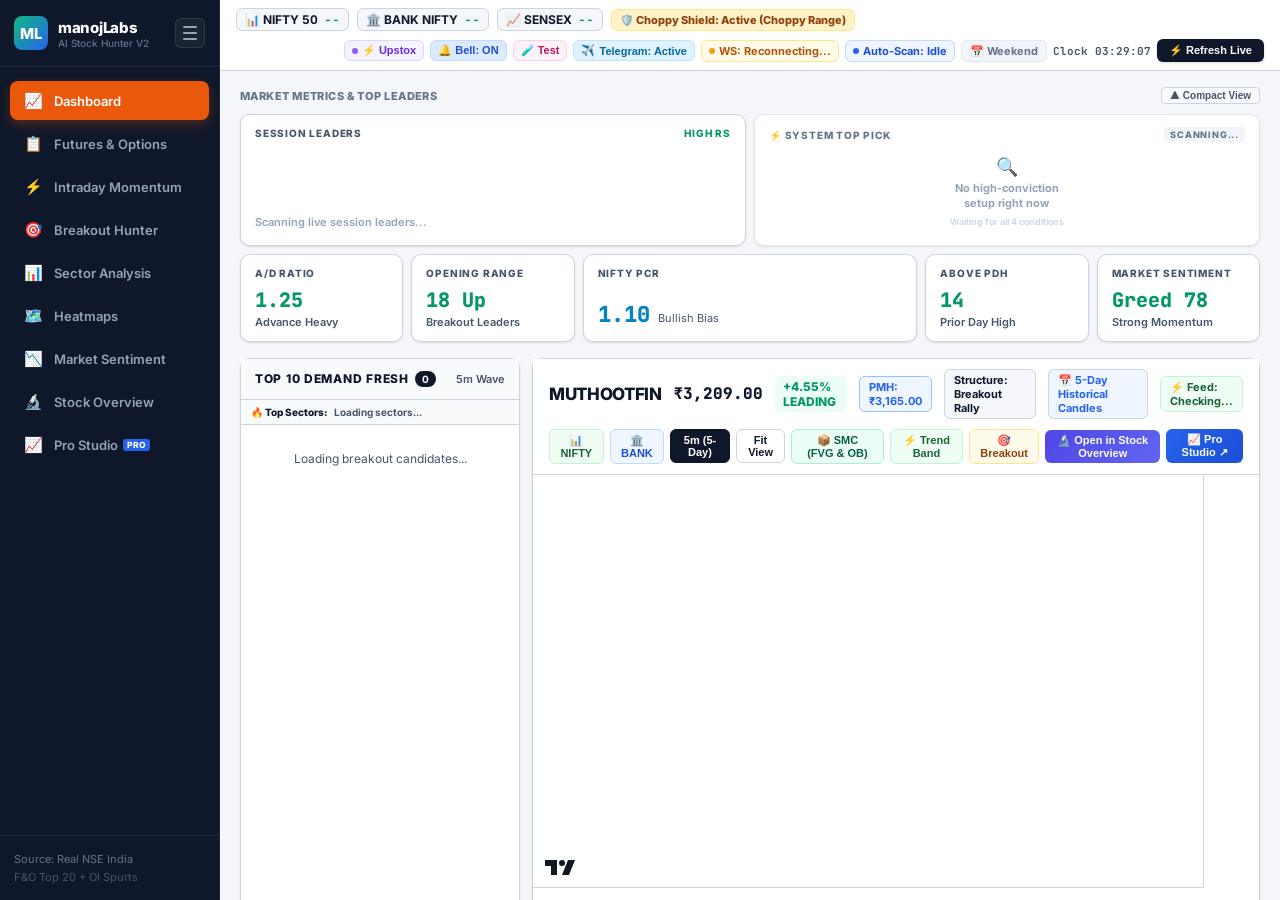
==== MLAIStockV2.html @ 353a0aa0 "feat: render ORB 5H/5L, Daily Pivots and Resistance (R1-R3, S1-S3) on chart UI" ====
<!doctype html>
<html lang="en">
<head>
  <meta charset="utf-8">
  <meta name="viewport" content="width=device-width, initial-scale=1">
  <meta http-equiv="Cache-Control" content="no-cache, no-store, must-revalidate">
  <meta http-equiv="Pragma" content="no-cache">
  <meta http-equiv="Expires" content="0">
  <title>manojLabs | AI Stock Hunter V2 Breakout Tracker</title>
  <script src="lightweight-charts.standalone.js"></script>
  <script>
    if (typeof LightweightCharts === "undefined") {
      document.write('<script src="https://unpkg.com/lightweight-charts@4.2.1/dist/lightweight-charts.standalone.production.js"><\/script>');
    }
  </script>
  <style>
    @import url('https://fonts.googleapis.com/css2?family=Inter:wght@400;500;600;700;800&family=JetBrains+Mono:wght@400;500;600;700&display=swap');

    :root {
      --bg-main: #f4f6fa;
      --bg-card: #ffffff;
      --border: #cbd5e1;
      --border-subtle: #e2e8f0;
      --text-dark: #0f172a;
      --text-muted: #475569;
      --text-subtle: #64748b;
      --sidebar-bg: #0f172a;
      --sidebar-active: #2563eb;
      --sidebar-text: #94a3b8;
      --sidebar-hover: #1e293b;
      --green: #059669;
      --green-bg: #ecfdf5;
      --green-border: #86efac;
      --red: #dc2626;
      --red-bg: #fef2f2;
      --red-border: #fca5a5;
      --blue: #2563eb;
      --blue-bg: #eff6ff;
      --blue-border: #93c5fd;
      --amber: #d97706;
      --amber-bg: #fffbeb;
      --amber-border: #fde68a;
      --font-main: 'Inter', -apple-system, BlinkMacSystemFont, "Segoe UI", Roboto, Helvetica, Arial, sans-serif;
      --font-mono: 'JetBrains Mono', ui-monospace, SFMono-Regular, Menlo, Monaco, Consolas, monospace;
      --shadow-sm: 0 1px 3px 0 rgba(0, 0, 0, 0.07), 0 1px 2px 0 rgba(0, 0, 0, 0.04);
      --shadow: 0 4px 6px -1px rgba(0, 0, 0, 0.08), 0 2px 4px -1px rgba(0, 0, 0, 0.04);
      --shadow-md: 0 10px 15px -3px rgba(0, 0, 0, 0.08), 0 4px 6px -2px rgba(0, 0, 0, 0.04);
    }

    * {
      box-sizing: border-box;
      margin: 0;
      padding: 0;
      -webkit-font-smoothing: antialiased;
      -moz-osx-font-smoothing: grayscale;
    }

    /* Fast, zero-lag touch manipulation on all interactive elements across mobile & tablets */
    button, a, input, select, tr, .tab-pill, .ticker-chip, .quick-filter-btn,
    .overview-pill, .tf-btn, .ov-vol-pill, .sidebar-toggle-btn, .mobile-nav-toggle {
      touch-action: manipulation;
      -webkit-tap-highlight-color: transparent;
    }

    button, .tab-pill, .ticker-chip, .quick-filter-btn, .overview-pill, .tf-btn, .ov-vol-pill {
      user-select: none;
      -webkit-user-select: none;
    }

    html, body {
      max-width: 100%;
      overflow-x: hidden;
      text-rendering: optimizeLegibility;
      overscroll-behavior-y: contain;
    }

    body {
      background-color: var(--bg-main);
      color: var(--text-dark);
      font-family: var(--font-main);
      min-height: 100vh;
      display: flex;
    }

    /* ── App Shell ── */
    .app-shell {
      display: flex;
      width: 100%;
      min-height: 100vh;
    }

    /* Prevent grid/flex children (chart, table) from forcing the page wider
       than the viewport on small screens. */
    .split-layout > *,
    .chart-panel,
    .list-panel { min-width: 0; }

    /* ── Left Sidebar (Vardhaan Capital Style) ── */
    .sidebar {
      width: 220px;
      background: var(--sidebar-bg);
      color: var(--sidebar-text);
      display: flex;
      flex-direction: column;
      flex-shrink: 0;
      border-right: 1px solid rgba(255, 255, 255, 0.08);
      position: sticky;
      top: 0;
      height: 100vh;
      z-index: 50;
      transition: width 0.25s cubic-bezier(0.4, 0, 0.2, 1);
      overflow-x: hidden;
    }

    .sidebar.collapsed {
      width: 68px;
    }

    .sidebar-brand {
      padding: 16px 14px;
      display: flex;
      align-items: center;
      justify-content: space-between;
      border-bottom: 1px solid rgba(255, 255, 255, 0.08);
      white-space: nowrap;
    }

    .brand-left-group {
      display: flex;
      align-items: center;
      gap: 10px;
      overflow: hidden;
    }

    .sidebar-toggle-btn {
      background: rgba(255, 255, 255, 0.05);
      border: 1px solid rgba(255, 255, 255, 0.1);
      color: #94a3b8;
      width: 30px;
      height: 30px;
      border-radius: 6px;
      display: flex;
      flex-direction: column;
      align-items: center;
      justify-content: center;
      gap: 4px;
      cursor: pointer;
      padding: 0;
      flex-shrink: 0;
      transition: all 0.2s ease;
    }

    .sidebar-toggle-btn:hover {
      background: rgba(255, 255, 255, 0.15);
      color: #ffffff;
    }

    .sidebar-toggle-btn .bar {
      width: 14px;
      height: 2px;
      background-color: currentColor;
      border-radius: 2px;
      transition: all 0.2s ease;
    }

    .brand-logo-badge {
      width: 34px;
      height: 34px;
      background: linear-gradient(135deg, #10b981, #2563eb);
      border-radius: 8px;
      display: grid;
      place-items: center;
      color: white;
      font-weight: 800;
      font-size: 15px;
      flex-shrink: 0;
    }

    .brand-names {
      display: flex;
      flex-direction: column;
      transition: opacity 0.2s ease, transform 0.2s ease;
    }

    .brand-names .name-main {
      font-size: 15px;
      font-weight: 800;
      color: #ffffff;
      letter-spacing: -0.02em;
    }

    .brand-names .name-sub {
      font-size: 10px;
      color: #64748b;
      font-weight: 500;
    }

    .sidebar.collapsed .brand-names,
    .sidebar.collapsed .menu-label,
    .sidebar.collapsed .sidebar-footer {
      display: none;
    }

    .sidebar.collapsed .sidebar-brand {
      padding: 16px 14px;
      justify-content: center;
      flex-direction: column;
      gap: 12px;
    }

    .sidebar.collapsed .menu-item {
      justify-content: center;
      padding: 10px 0;
    }

    .sidebar-menu {
      padding: 14px 10px;
      display: flex;
      flex-direction: column;
      gap: 4px;
      flex: 1;
      white-space: nowrap;
    }

    .menu-item {
      display: flex;
      align-items: center;
      gap: 12px;
      padding: 10px 14px;
      border-radius: 8px;
      color: #94a3b8;
      text-decoration: none;
      font-size: 13px;
      font-weight: 600;
      cursor: pointer;
      transition: all 0.15s ease;
    }

    .menu-item:hover {
      background: var(--sidebar-hover);
      color: #f8fafc;
    }

    .menu-item.active {
      background: #ea580c;
      color: #ffffff;
      box-shadow: 0 4px 12px rgba(234, 88, 12, 0.3);
    }

    .menu-item .icon {
      font-size: 15px;
      width: 18px;
      text-align: center;
    }

    .sidebar-footer {
      padding: 16px 14px;
      border-top: 1px solid rgba(255, 255, 255, 0.08);
      font-size: 11px;
      color: #64748b;
    }

    /* ── Main Content Canvas ── */
    .main-canvas {
      flex: 1;
      min-width: 0;
      max-width: 100%;
      display: flex;
      flex-direction: column;
      height: 100vh;
      height: 100dvh;
      overflow-y: auto;
      overflow-x: hidden;
      -webkit-overflow-scrolling: touch;
    }

    /* ── Top Header Bar ── */
    .top-navbar {
      background: var(--bg-card);
      background-color: #ffffff;
      border-bottom: 1px solid var(--border);
      padding: 8px 16px;
      display: flex;
      align-items: center;
      justify-content: space-between;
      position: sticky;
      top: 0;
      z-index: 50;
      gap: 8px 12px;
      flex-wrap: wrap;
      min-height: 48px;
      flex-shrink: 0;
      -webkit-transform: translateZ(0);
      transform: translateZ(0);
    }

    .navbar-ticker {
      display: flex;
      align-items: center;
      gap: 8px;
      flex-wrap: wrap;
      flex-shrink: 0;
    }

    .ticker-chip {
      display: flex;
      align-items: center;
      gap: 6px;
      font-size: 12px;
      font-weight: 700;
      padding: 3px 8px;
      border-radius: 6px;
      background: var(--bg-main);
      border: 1px solid var(--border);
      font-variant-numeric: tabular-nums;
      white-space: nowrap;
    }

    .clickable-index-chip {
      position: relative;
      cursor: pointer;
      transition: all 0.15s ease-in-out;
      user-select: none;
    }
    .clickable-index-chip:hover {
      transform: translateY(-1px);
      box-shadow: 0 4px 10px rgba(0, 0, 0, 0.08);
      border-color: #3b82f6 !important;
      background: #f8fafc;
    }
    .clickable-index-chip:active {
      transform: translateY(0);
    }

    .ticker-chip.up .val { color: var(--green); }
    .ticker-chip.down .val { color: var(--red); }

    .navbar-status {
      display: flex;
      align-items: center;
      gap: 6px;
      flex-wrap: wrap;
      justify-content: flex-end;
      flex: 1 1 auto;
      max-width: 100%;
    }

    .status-badge {
      display: inline-flex;
      align-items: center;
      gap: 5px;
      font-size: 11px;
      font-weight: 700;
      padding: 3px 8px;
      border-radius: 6px;
      white-space: nowrap;
      flex-shrink: 0;
    }

    .status-badge.live {
      background: var(--green-bg);
      color: var(--green);
      border: 1px solid var(--green-border);
    }

    .status-badge.closed {
      background: #f1f5f9;
      color: var(--text-muted);
      border: 1px solid var(--border);
    }

    .refresh-pill-btn {
      display: inline-flex;
      align-items: center;
      gap: 5px;
      background: #0f172a;
      color: #ffffff;
      border: 0;
      border-radius: 6px;
      padding: 5px 12px;
      font-size: 11px;
      font-weight: 800;
      cursor: pointer;
      transition: background 0.15s ease;
      flex-shrink: 0;
      white-space: nowrap;
      box-shadow: 0 1px 3px rgba(0,0,0,0.15);
    }

    .refresh-pill-btn:hover {
      background: #1e293b;
    }

    .refresh-pill-btn:disabled {
      opacity: 0.6;
      cursor: not-allowed;
    }

    /* ── Content Area ── */
    .content-container {
      padding: 16px 20px;
      display: flex;
      flex-direction: column;
      gap: 16px;
    }

    /* ── Row 1: Vardhaan Metrics Summary Bar ── */
    .metrics-row {
      display: grid;
      grid-template-columns: 1.8fr 1.6fr 0.9fr 0.9fr 1.1fr 0.9fr 1.1fr;
      gap: 10px;
    }

    .summary-card {
      background: var(--bg-card);
      border: 1px solid var(--border);
      border-radius: 10px;
      padding: 12px 14px;
      display: flex;
      flex-direction: column;
      justify-content: space-between;
      box-shadow: var(--shadow-sm);
    }

    .summary-card-title {
      font-size: 10px;
      font-weight: 800;
      text-transform: uppercase;
      letter-spacing: 0.08em;
      color: var(--text-muted);
      margin-bottom: 8px;
      display: flex;
      align-items: center;
      justify-content: space-between;
    }

    .leaders-strip {
      display: flex;
      gap: 8px;
    }

    .leader-tag {
      flex: 1;
      padding: 6px 8px;
      border-radius: 6px;
      background: var(--green-bg);
      border: 1px solid var(--green-border);
      display: flex;
      flex-direction: column;
    }

    .leader-tag .sym { font-size: 11px; font-weight: 800; color: var(--text-dark); }
    .leader-tag .chg { font-size: 11px; font-weight: 700; color: var(--green); }

    .ratio-val {
      font-size: 20px;
      font-weight: 800;
      font-family: var(--font-mono);
    }
    .ratio-val.green { color: var(--green); }
    .ratio-val.red { color: var(--red); }

    .ratio-sub {
      font-size: 11px;
      color: var(--text-muted);
      font-weight: 600;
      margin-top: 2px;
    }

    .pcr-box {
      display: flex;
      align-items: baseline;
      gap: 8px;
    }

    .pcr-num {
      font-size: 22px;
      font-weight: 800;
      font-family: var(--font-mono);
      color: #0284c7;
    }

    /* ── Tracked Breakouts (pinned once alerted; tracked until a real outcome) ── */
    .tracked-panel {
      background: var(--bg-card);
      border: 1px solid var(--border);
      border-radius: 10px;
      box-shadow: var(--shadow-sm);
      overflow: hidden;
    }

    .tracked-panel-header {
      display: flex;
      align-items: baseline;
      justify-content: space-between;
      padding: 12px 14px;
      border-bottom: 1px solid var(--border);
    }

    .tracked-panel-title {
      font-size: 13px;
      font-weight: 800;
      color: var(--text-dark);
    }

    .tracked-panel-sub {
      font-size: 11px;
      color: var(--text-muted);
      font-weight: 600;
    }

    .tracked-row {
      display: flex;
      align-items: center;
      gap: 12px;
      padding: 10px 14px;
      border-bottom: 1px solid var(--border-subtle);
    }

    .tracked-row:last-child { border-bottom: none; }

    .tracked-dot {
      width: 8px;
      height: 8px;
      border-radius: 50%;
      flex-shrink: 0;
    }

    .tracked-sym {
      font-size: 13px;
      font-weight: 800;
      color: var(--text-dark);
    }

    .tracked-sub {
      font-size: 11px;
      color: var(--text-muted);
      font-weight: 600;
      margin-top: 1px;
    }

    .tracked-price {
      font-size: 13px;
      font-weight: 800;
      color: var(--text-dark);
      font-family: var(--font-mono);
      text-align: right;
    }


    /* ── Row 2: Split Layout (Left Candidate List + Right TradingView Chart) ── */
    .split-layout {
      display: grid;
      grid-template-columns: 310px minmax(0, 1fr);
      gap: 14px;
      min-height: 480px;
    }

    /* ── High RS Breakout Candidate List (Left Panel) ── */
    .list-panel {
      background: var(--bg-card);
      border: 1px solid var(--border);
      border-radius: 10px;
      display: flex;
      flex-direction: column;
      box-shadow: var(--shadow-sm);
      min-height: 580px;
      max-height: 640px;
    }

    .list-panel-header {
      padding: 12px 14px;
      background: #f8fafc;
      border-bottom: 1px solid var(--border);
      display: flex;
      align-items: center;
      justify-content: space-between;
    }

    .list-panel-title {
      font-size: 12px;
      font-weight: 800;
      text-transform: uppercase;
      letter-spacing: 0.06em;
      color: var(--text-dark);
      display: flex;
      align-items: center;
      gap: 6px;
    }

    .count-badge {
      background: #0f172a;
      color: white;
      font-size: 10px;
      font-weight: 700;
      padding: 2px 7px;
      border-radius: 20px;
    }

    .stock-scroll-list {
      overflow-y: auto;
      flex: 1;
      padding: 6px;
      display: flex;
      flex-direction: column;
      gap: 4px;
    }

    .stock-card-item {
      display: flex;
      align-items: center;
      justify-content: space-between;
      padding: 9px 12px;
      border-radius: 8px;
      border: 1px solid transparent;
      background: #ffffff;
      cursor: pointer;
      transition: all 0.15s ease;
    }

    .stock-card-item:hover {
      background: #f8fafc;
      border-color: var(--border);
    }

    .stock-card-item.active {
      background: #f0fdf4;
      border: 1.5px solid var(--green);
      box-shadow: var(--shadow-sm);
    }

    .stock-card-item.early-ignition-card {
      border: 1.5px solid #10b981 !important;
      background: linear-gradient(135deg, #f0fdf4 0%, #ffffff 100%) !important;
      box-shadow: 0 1px 4px rgba(16, 185, 129, 0.18) !important;
    }

    .stock-card-item.early-ignition-card:hover {
      background: #ecfdf5 !important;
      box-shadow: 0 2px 8px rgba(16, 185, 129, 0.28) !important;
    }

    .stock-card-item.early-ignition-card.active {
      background: #dcfce7 !important;
      border: 2px solid #059669 !important;
      box-shadow: 0 0 10px rgba(16, 185, 129, 0.35) !important;
    }

    .quick-filter-btn {
      padding: 3px 8px;
      border-radius: 4px;
      border: 1px solid #cbd5e1;
      background: #ffffff;
      color: #475569;
      font-size: 10px;
      font-weight: 700;
      cursor: pointer;
      transition: all 0.15s ease;
    }

    .quick-filter-btn:hover {
      background: #f1f5f9;
    }

    .quick-filter-btn.active {
      background: #0f172a !important;
      color: #ffffff !important;
      border-color: #0f172a !important;
    }

    .quick-filter-btn.demand-fresh.active {
      background: #059669 !important;
      color: #ffffff !important;
      border-color: #047857 !important;
      box-shadow: 0 0 6px rgba(16,185,129,0.4);
    }


    .quick-filter-btn.early.active {
      background: #059669 !important;
      color: #ffffff !important;
      border-color: #059669 !important;
    }

    .quick-filter-btn.ext.active {
      background: #d97706 !important;
      color: #ffffff !important;
      border-color: #d97706 !important;
    }

    .item-left {
      display: flex;
      align-items: center;
      gap: 10px;
    }

    .item-rank {
      width: 20px;
      font-size: 11px;
      font-weight: 800;
      color: var(--text-muted);
      font-family: var(--font-mono);
    }

    .item-names {
      display: flex;
      flex-direction: column;
    }

    .item-symbol {
      font-size: 13px;
      font-weight: 800;
      color: var(--text-dark);
      letter-spacing: -0.01em;
    }

    .item-setup-tag {
      font-size: 10px;
      font-weight: 600;
      color: var(--text-muted);
    }

    .item-right {
      display: flex;
      flex-direction: column;
      align-items: flex-end;
    }

    .item-chg {
      font-size: 12px;
      font-weight: 800;
      font-family: var(--font-mono);
    }
    .item-chg.up { color: var(--green); }
    .item-chg.down { color: var(--red); }

    .item-status-pill {
      font-size: 9px;
      font-weight: 700;
      text-transform: uppercase;
      padding: 1px 6px;
      border-radius: 4px;
      margin-top: 2px;
    }
    .item-status-pill.leading { background: var(--green-bg); color: var(--green); }
    .item-status-pill.lagging { background: var(--red-bg); color: var(--red); }

    /* ── Interactive TradingView 5-Min Chart Panel (Right Panel) ── */
    .chart-panel {
      background: var(--bg-card);
      border: 1px solid var(--border);
      border-radius: 10px;
      display: flex;
      flex-direction: column;
      box-shadow: var(--shadow-sm);
      min-height: 580px;
    }

    .chart-panel-header {
      padding: 10px 16px;
      border-bottom: 1px solid var(--border);
      display: flex;
      align-items: center;
      justify-content: space-between;
      background: #ffffff;
      flex-wrap: wrap;
      gap: 10px;
    }

    .chart-title-area {
      display: flex;
      align-items: center;
      gap: 12px;
    }

    .chart-active-symbol {
      font-size: 17px;
      font-weight: 800;
      color: var(--text-dark);
      letter-spacing: -0.02em;
    }

    .chart-active-ltp {
      font-size: 16px;
      font-weight: 800;
      font-family: var(--font-mono);
    }

    .chart-active-chg {
      font-size: 12px;
      font-weight: 800;
      padding: 3px 8px;
      border-radius: 6px;
    }
    .chart-active-chg.up { background: var(--green-bg); color: var(--green); }
    .chart-active-chg.down { background: var(--red-bg); color: var(--red); }

    .chart-stat-chip {
      font-size: 11px;
      font-weight: 700;
      padding: 3px 9px;
      border-radius: 6px;
      background: var(--bg-main);
      border: 1px solid var(--border);
      color: var(--text-dark);
    }

    .chart-stat-chip.orb {
      background: var(--blue-bg);
      color: var(--blue);
      border-color: var(--blue-border);
    }

    .chart-stat-chip.vol {
      background: var(--green-bg);
      color: var(--green);
      border-color: var(--green-border);
    }

    .chart-toolbar {
      display: flex;
      align-items: center;
      gap: 6px;
    }

    .tf-btn {
      padding: 4px 10px;
      font-size: 11px;
      font-weight: 700;
      border: 1px solid var(--border);
      border-radius: 6px;
      background: #ffffff;
      color: var(--text-dark);
      cursor: pointer;
    }

    .tf-btn.active, .tf-btn:hover {
      background: #0f172a;
      color: #ffffff;
      border-color: #0f172a;
    }

    .ov-vol-pill {
      padding: 3px 8px;
      font-size: 10px;
      font-weight: 700;
      border: none;
      border-radius: 4px;
      background: transparent;
      color: #64748b;
      cursor: pointer;
      transition: all 0.15s ease;
    }
    .ov-vol-pill:hover {
      background: #e2e8f0;
      color: #0f172a;
    }
    .ov-vol-pill.active {
      background: #2563eb !important;
      color: #ffffff !important;
      font-weight: 800;
    }

    .dashboard-chart-wrapper {
      position: relative;
      width: 100%;
      height: 440px;
      min-height: 440px;
      background: #ffffff;
      border-radius: 8px;
    }

    .ov-chart-wrapper {
      position: relative;
      width: 100%;
      height: 520px;
      min-height: 520px;
      background: #ffffff;
      border-radius: 8px;
      overflow: hidden;
      border: 1px solid #f1f5f9;
    }

    #tvCandleContainer,
    #ovTvChartContainer {
      width: 100%;
      height: 100%;
      min-height: 100%;
      position: relative;
    }

    .ov-search-bar {
      display: flex;
      flex-wrap: wrap;
      align-items: center;
      justify-content: space-between;
      gap: 12px;
      background: #ffffff;
      border: 1px solid #e2e8f0;
      border-radius: 12px;
      padding: 12px 16px;
      box-shadow: 0 1px 3px rgba(0,0,0,0.04);
    }

    .ov-cards-grid {
      display: grid;
      grid-template-columns: repeat(auto-fit, minmax(300px, 1fr));
      gap: 16px;
      margin-top: 8px;
    }

    /* 5-Row Institutional Order Flow Footprint Summary Bar */
    .fp-summary-col {
      cursor: pointer;
      user-select: none;
      -webkit-user-select: none;
      transition: transform 0.1s ease, filter 0.15s ease;
    }
    .fp-summary-col:hover {
      filter: brightness(1.22);
    }
    .fp-summary-col.fp-col-selected {
      outline: 2px solid #a855f7 !important;
      outline-offset: -1px;
      z-index: 15;
      box-shadow: 0 0 12px rgba(168, 85, 247, 0.75) !important;
    }

    .ov-pills-scroll {
      display: flex;
      align-items: center;
      gap: 6px;
      overflow-x: auto;
      -webkit-overflow-scrolling: touch;
      scrollbar-width: none;
      max-width: 100%;
      padding: 2px 0;
    }
    .ov-pills-scroll::-webkit-scrollbar { display: none; }

    .ov-toolbar-scroll {
      display: flex;
      align-items: center;
      gap: 6px;
      overflow-x: auto;
      -webkit-overflow-scrolling: touch;
      scrollbar-width: none;
      max-width: 100%;
      padding: 2px 0;
    }
    .ov-toolbar-scroll::-webkit-scrollbar { display: none; }

    .chart-legend-bar {
      padding: 8px 14px;
      background: #f8fafc;
      border-top: 1px solid var(--border);
      display: flex;
      align-items: center;
      gap: 14px;
      font-size: 11px;
      font-weight: 600;
      color: var(--text-muted);
      flex-wrap: wrap;
    }

    .legend-item {
      display: flex;
      align-items: center;
      gap: 5px;
    }

    .dot {
      width: 8px;
      height: 8px;
      border-radius: 50%;
    }

    /* ── Row 3: Full Futures & Options Detail Table (Vardhaan Style) ── */
    .table-section {
      background: var(--bg-card);
      border: 1px solid var(--border);
      border-radius: 10px;
      box-shadow: var(--shadow-sm);
      overflow: hidden;
    }

    .table-section-head {
      padding: 12px 18px;
      background: #ffffff;
      border-bottom: 1px solid var(--border);
      display: flex;
      align-items: center;
      justify-content: space-between;
    }

    .table-section-head h2 {
      font-size: 13px;
      font-weight: 800;
      text-transform: uppercase;
      letter-spacing: 0.05em;
      color: var(--text-dark);
    }

    .tab-pills {
      display: flex;
      gap: 6px;
    }

    .tab-pill {
      padding: 5px 12px;
      font-size: 11px;
      font-weight: 700;
      border-radius: 6px;
      border: 1px solid var(--border);
      background: #ffffff;
      color: var(--text-muted);
      cursor: pointer;
    }

    .tab-pill.active {
      background: var(--blue-bg);
      color: var(--blue);
      border-color: var(--blue-border);
    }

    .table-wrapper {
      overflow-x: auto;
    }

    table.vc-table {
      width: 100%;
      border-collapse: collapse;
      text-align: left;
      font-size: 12px;
    }

    table.vc-table th {
      background: #f8fafc;
      color: #64748b;
      font-size: 10px;
      font-weight: 800;
      text-transform: uppercase;
      letter-spacing: 0.06em;
      padding: 10px 14px;
      border-bottom: 1px solid var(--border);
    }

    table.vc-table td {
      padding: 11px 14px;
      border-bottom: 1px solid var(--border-subtle);
      vertical-align: middle;
      font-family: var(--font-main);
    }

    table.vc-table tbody tr {
      cursor: pointer;
      transition: background 0.12s ease;
    }

    table.vc-table tbody tr:hover {
      background: #f8fafc;
    }

    table.vc-table tbody tr.selected {
      background: #f0fdf4;
      border-left: 3px solid var(--green);
    }

    .stock-col {
      display: flex;
      flex-direction: column;
    }

    .stock-col .sym {
      font-weight: 800;
      font-size: 13px;
      color: var(--text-dark);
    }

    .stock-col .sub {
      font-size: 10px;
      color: var(--text-muted);
      display: inline-flex;
      align-items: center;
      flex-wrap: wrap;
      gap: 5px;
    }

    .top5-streak-pill {
      display: inline-flex;
      align-items: center;
      gap: 2px;
      font-size: 10px;
      font-weight: 800;
      font-family: var(--font-mono);
      padding: 1px 5px;
      border-radius: 4px;
      line-height: 1.2;
      letter-spacing: -0.01em;
      vertical-align: middle;
    }
    .top5-streak-pill.green {
      background: #ecfdf5;
      color: #059669;
      border: 1px solid #a7f3d0;
    }
    .top5-streak-pill.red {
      background: #fef2f2;
      color: #dc2626;
      border: 1px solid #fecaca;
    }

    .vc-pill {
      display: inline-flex;
      align-items: center;
      justify-content: center;
      padding: 3px 8px;
      border-radius: 20px;
      font-weight: 700;
      font-size: 11px;
      font-family: var(--font-mono);
    }
    .vc-pill.high { background: var(--green-bg); color: var(--green); }
    .vc-pill.mid { background: var(--blue-bg); color: var(--blue); }
    .vc-pill.low { background: #f1f5f9; color: var(--text-muted); }

    .mp-badge {
      display: inline-flex;
      align-items: center;
      gap: 4px;
      font-weight: 800;
      font-size: 12px;
      font-family: var(--font-mono);
    }
    .mp-badge.up { color: var(--green); }
    .mp-badge.down { color: var(--red); }

    .bo-status-pill {
      display: inline-flex;
      align-items: center;
      gap: 5px;
      padding: 3px 8px;
      border-radius: 20px;
      font-size: 10px;
      font-weight: 800;
      text-transform: uppercase;
      letter-spacing: 0.04em;
      white-space: nowrap;
    }
    .bo-status-pill.bo { background: var(--green-bg); color: var(--green); border: 1px solid var(--green-border); }
    .bo-status-pill.bd { background: var(--red-bg); color: var(--red); border: 1px solid var(--red-border); }
    .bo-status-pill.waterfall {
      background: #fee2e2;
      color: #b91c1c;
      border: 1px solid #fca5a5;
      font-weight: 800;
    }
    .bo-status-pill.impulse {
      background: #dcfce7;
      color: #15803d;
      border: 1px solid #86efac;
      font-weight: 800;
    }
    .bo-status-pill.near { background: var(--amber-bg); color: var(--amber); border: 1px solid var(--amber-border); }
    .bo-status-pill.wait { background: #f1f5f9; color: var(--text-muted); }

    /* ── Toast Notifications for Bell Alerts ── */
    .toast {
      background: #ffffff;
      border-left: 5px solid #3b82f6;
      border-radius: 8px;
      padding: 12px 16px;
      box-shadow: 0 10px 15px -3px rgba(0,0,0,0.1), 0 4px 6px -2px rgba(0,0,0,0.05);
      width: 100%;
      max-width: 330px;
      box-sizing: border-box;
      display: flex;
      justify-content: space-between;
      align-items: flex-start;
      animation: slideInRight 0.3s cubic-bezier(0.4, 0, 0.2, 1);
      font-family: var(--font-sans);
      pointer-events: auto;
    }
    .toast.bullish { border-left-color: #16a34a; }
    .toast.bearish { border-left-color: #dc2626; }
    .toast-title { font-weight: 800; font-size: 13px; margin-bottom: 2px; }
    .toast-title.bullish { color: #166534; }
    .toast-title.bearish { color: #991b1b; }
    .toast-desc { font-size: 11px; color: #475569; font-weight: 500; line-height: 1.4; }
    .toast-close { background: none; border: none; color: #94a3b8; cursor: pointer; font-size: 14px; margin-left: 10px; font-weight: bold; }
    .toast-close:hover { color: #0f172a; }
    @keyframes slideInRight {
      from { transform: translateX(100%); opacity: 0; }
      to { transform: translateX(0); opacity: 1; }
    }

    /* ── Distinctive Sticky Note Popup for Major Index Alerts (NIFTY 50 & SENSEX) ── */
    .toast.index-toast {
      max-width: 360px;
      border-radius: 10px;
      padding: 13px 16px;
      box-shadow: 0 12px 24px -4px rgba(30, 58, 138, 0.16), 0 4px 8px -2px rgba(30, 58, 138, 0.08);
      position: relative;
    }
    .toast.index-toast.bullish {
      background: linear-gradient(135deg, #ecfdf5 0%, #e0e7ff 100%);
      border: 1.5px solid #3b82f6;
      border-left: 6px solid #059669;
    }
    .toast.index-toast.bearish {
      background: linear-gradient(135deg, #fef2f2 0%, #fae8ff 100%);
      border: 1.5px solid #8b5cf6;
      border-left: 6px solid #dc2626;
    }
    .toast-index-badge {
      display: inline-flex;
      align-items: center;
      gap: 5px;
      font-size: 10px;
      font-weight: 800;
      letter-spacing: 0.5px;
      text-transform: uppercase;
      padding: 2px 7px;
      border-radius: 4px;
      margin-bottom: 5px;
    }
    .toast.index-toast.bullish .toast-index-badge {
      background: #1e3a8a;
      color: #ffffff;
    }
    .toast.index-toast.bearish .toast-index-badge {
      background: #581c87;
      color: #ffffff;
    }

    /* Pulsing red dot for NIFTY / SENSEX unread setup alerts */
    .index-alert-dot {
      position: absolute;
      top: -4px;
      right: -4px;
      width: 10px;
      height: 10px;
      border-radius: 50%;
      background: #ef4444;
      border: 2px solid #ffffff;
      box-shadow: 0 0 0 1px #dc2626, 0 0 8px rgba(239, 68, 68, 0.9);
      animation: indexDotPulse 1.1s cubic-bezier(0.4, 0, 0.6, 1) infinite;
      pointer-events: none;
      z-index: 10;
    }
    @keyframes indexDotPulse {
      0%, 100% {
        transform: scale(1);
        opacity: 1;
        box-shadow: 0 0 0 1px #dc2626, 0 0 8px rgba(239, 68, 68, 0.9);
      }
      50% {
        transform: scale(1.35);
        opacity: 0.75;
        box-shadow: 0 0 0 3px rgba(239, 68, 68, 0.4), 0 0 12px rgba(239, 68, 68, 1);
      }
    }

    /* Nav-item unread dot for Top 5 Eligible - stays lit (and pulsing) from
       any tab until the user actually opens that view, so a new addition
       isn't missed just because you're looking at the Dashboard instead. */
    @keyframes navDotPulse {
      0%, 100% { transform: scale(1); opacity: 1; }
      50% { transform: scale(1.4); opacity: 0.6; }
    }
    .nav-blink-dot {
      width: 9px;
      height: 9px;
      border-radius: 50%;
      background: #ef4444;
      margin-left: auto;
      flex-shrink: 0;
      animation: navDotPulse 1s ease-in-out infinite;
    }

    .score-meter {
      display: flex;
      align-items: center;
      gap: 6px;
    }

    .score-meter .val {
      font-weight: 800;
      font-family: var(--font-mono);
      font-size: 13px;
    }

    .score-bar-bg {
      width: 45px;
      height: 5px;
      background: #e2e8f0;
      border-radius: 99px;
      overflow: hidden;
    }

    .score-bar-fill {
      height: 100%;
      background: linear-gradient(90deg, #2563eb, #10b981);
    }

    /* ── Stock Overview Styles ── */
    .overview-pill {
      padding: 4px 10px;
      background: #f1f5f9;
      color: #334155;
      border: 1px solid #cbd5e1;
      border-radius: 6px;
      font-size: 11px;
      font-weight: 700;
      cursor: pointer;
      transition: all 0.15s ease;
    }
    .overview-pill:hover, .overview-pill.active {
      background: #4f46e5;
      color: #ffffff;
      border-color: #4338ca;
    }

    /* ── Mobile Sidebar Drawer & Backdrop ── */
    .mobile-nav-toggle {
      display: none;
      background: #0f172a;
      border: 1px solid var(--border);
      color: #ffffff;
      width: 34px;
      height: 34px;
      border-radius: 8px;
      flex-direction: column;
      align-items: center;
      justify-content: center;
      gap: 4px;
      cursor: pointer;
      padding: 0;
      flex-shrink: 0;
    }

    .mobile-nav-toggle .bar {
      width: 16px;
      height: 2px;
      background: #ffffff;
      border-radius: 2px;
    }

    .sidebar-backdrop {
      display: none;
      position: fixed;
      inset: 0;
      background: rgba(15, 23, 42, 0.6);
      backdrop-filter: blur(4px);
      z-index: 99;
      opacity: 0;
      transition: opacity 0.25s ease;
    }

    .sidebar-backdrop.active {
      display: block;
      opacity: 1;
    }

    /* ── High-Conviction Demand Fresh Trade Playbook Bar (Ultra-Visible & Zero-Lag) ── */
    .chart-playbook-banner {
      margin: 4px 14px 8px;
      padding: 8px 14px;
      background: linear-gradient(90deg, #f0fdf4 0%, #ecfdf5 100%);
      border: 1.5px solid #10b981;
      border-radius: 8px;
      font-size: 11px;
      color: #065f46;
      display: flex;
      align-items: center;
      justify-content: space-between;
      flex-wrap: wrap;
      gap: 8px;
      box-shadow: 0 1px 3px rgba(16, 185, 129, 0.12);
      transition: all 0.15s ease;
      contain: layout style;
    }

    .playbook-title-box {
      display: flex;
      align-items: center;
      gap: 8px;
      font-size: 11px;
      color: #065f46;
    }

    .playbook-badge-grid {
      display: flex;
      align-items: center;
      gap: 6px;
      font-weight: 700;
      font-family: var(--font-mono);
      font-size: 11px;
      flex-wrap: wrap;
    }

    .playbook-pill {
      display: inline-flex;
      align-items: center;
      padding: 3px 8px;
      border-radius: 5px;
      white-space: nowrap;
      letter-spacing: -0.01em;
      box-shadow: 0 1px 2px rgba(0,0,0,0.04);
      user-select: none;
    }
    .playbook-pill.entry { background: #dcfce7; color: #14532d; border: 1.5px solid #86efac; font-weight: 800; }
    .playbook-pill.sl { background: #fee2e2; color: #991b1b; border: 1.5px solid #fca5a5; font-weight: 800; }
    .playbook-pill.be { background: #eff6ff; color: #1e40af; border: 1.5px solid #93c5fd; font-weight: 800; }
    .playbook-pill.t1 { background: #ecfdf5; color: #065f46; border: 1.5px solid #6ee7b7; font-weight: 800; }
    .playbook-pill.t2 { background: #d1fae5; color: #064e3b; border: 1.5px solid #34d399; font-weight: 800; }

    /* ── Trade Levels Strip in Table Rows ── */
    .trade-levels-strip {
      display: flex;
      flex-wrap: wrap;
      gap: 4px;
      margin-top: 5px;
      font-size: 10px;
      font-family: var(--font-mono);
    }

    .trade-badge {
      display: inline-flex;
      align-items: center;
      gap: 2px;
      padding: 2px 6px;
      border-radius: 4px;
      font-weight: 700;
      white-space: nowrap;
      letter-spacing: -0.01em;
    }
    .trade-badge.entry { background: #f0fdf4; color: #14532d; border: 1px solid #86efac; }
    .trade-badge.sl { background: #fef2f2; color: #991b1b; border: 1px solid #fca5a5; }
    .trade-badge.be { background: #eff6ff; color: #1e40af; border: 1px solid #93c5fd; font-weight: 800; }
    .trade-badge.t1 { background: #ecfdf5; color: #065f46; border: 1px solid #6ee7b7; font-weight: 800; }

    /* Hardware acceleration & zero-lag performance */
    .dashboard-chart-wrapper, .ov-chart-wrapper {
      will-change: transform;
      transform: translateZ(0);
    }

    .stock-card-item, table.vc-table tbody tr {
      contain: content;
    }

    .table-section {
      background: var(--bg-card);
      border: 1px solid var(--border);
      border-radius: 10px;
      box-shadow: var(--shadow-sm);
      overflow: hidden;
      contain: layout paint;
    }

    table.vc-table thead th {
      position: sticky;
      top: 0;
      z-index: 5;
      background: #f8fafc;
      color: #1e293b;
      border-bottom: 2px solid #cbd5e1;
      white-space: nowrap;
    }

    /* ── Universal Responsive Breakpoints (Web, Tablet, iPad, Mobile) ── */

    .table-wrapper {
      overflow-x: auto;
      -webkit-overflow-scrolling: touch;
      scrollbar-width: thin;
      max-height: 540px;
      overflow-y: auto;
    }

    /* Laptops & Standard Desktops (1100px - 1380px) */
    @media (max-width: 1380px) {
      .metrics-row {
        grid-template-columns: repeat(6, 1fr);
        gap: 8px;
      }
      .metrics-row > .summary-card:nth-child(1) { grid-column: span 3; }
      .metrics-row > .summary-card:nth-child(2) { grid-column: span 3; }
      .metrics-row > .summary-card:nth-child(3) { grid-column: span 1; }
      .metrics-row > .summary-card:nth-child(4) { grid-column: span 1; }
      .metrics-row > .summary-card:nth-child(5) { grid-column: span 2; }
      .metrics-row > .summary-card:nth-child(6) { grid-column: span 1; }
      .metrics-row > .summary-card:nth-child(7) { grid-column: span 1; }

      .split-layout {
        grid-template-columns: 280px minmax(0, 1fr);
        gap: 12px;
      }
      .list-panel {
        max-height: 600px;
      }
    }

    /* Tablet Landscape & Compact Laptops (881px - 1099px, iPad 10.2" landscape, Galaxy Tab) */
    @media (max-width: 1099px) {
      .sidebar {
        width: 200px;
      }
      .metrics-row {
        grid-template-columns: repeat(4, 1fr);
        gap: 8px;
      }
      .metrics-row > .summary-card:nth-child(1) { grid-column: span 2; }
      .metrics-row > .summary-card:nth-child(2) { grid-column: span 2; }
      .metrics-row > .summary-card:nth-child(3) { grid-column: span 1; }
      .metrics-row > .summary-card:nth-child(4) { grid-column: span 1; }
      .metrics-row > .summary-card:nth-child(5) { grid-column: span 1; }
      .metrics-row > .summary-card:nth-child(6) { grid-column: span 1; }
      .metrics-row > .summary-card:nth-child(7) { grid-column: span 4; }

      /* Keep side-by-side split layout on tablet landscape! */
      .split-layout {
        grid-template-columns: 260px minmax(0, 1fr);
        gap: 10px;
      }
      .list-panel {
        min-height: 480px;
        max-height: 520px;
      }
      .dashboard-chart-wrapper {
        height: 440px !important;
        min-height: 440px !important;
      }
      .ov-chart-wrapper {
        height: 460px !important;
        min-height: 460px !important;
      }
    }

    /* Tablet Portrait & Mobile Webviews (<= 880px, iPad portrait, iPad Mini) */
    @media (max-width: 880px) {
      .mobile-nav-toggle { display: flex; }

      .sidebar {
        position: fixed;
        left: -260px;
        top: 0;
        bottom: 0;
        width: 250px;
        z-index: 100;
        box-shadow: 10px 0 30px rgba(0, 0, 0, 0.4);
        transition: transform 0.28s cubic-bezier(0.4, 0, 0.2, 1);
      }
      .sidebar.mobile-open { transform: translateX(260px); }
      .sidebar.collapsed { width: 250px; }
      .sidebar.collapsed .brand-names,
      .sidebar.collapsed .menu-label,
      .sidebar.collapsed .sidebar-footer { display: flex; }

      /* Top Navbar: Clean Non-Collapsing 2-Row Layout with Horizontal Scrolling */
      .top-navbar {
        display: flex;
        flex-direction: column;
        align-items: stretch;
        padding: 6px 12px;
        gap: 5px;
        background: #ffffff !important;
        background-color: #ffffff !important;
        position: sticky;
        top: 0;
        z-index: 50;
        box-shadow: 0 1px 4px rgba(15, 23, 42, 0.08);
        border-bottom: 1px solid #e2e8f0;
        flex-shrink: 0;
        min-height: auto;
      }

      .navbar-brand-group {
        display: flex;
        align-items: center;
        justify-content: space-between;
        width: 100%;
        gap: 8px;
        min-width: 0;
      }

      .navbar-ticker {
        display: flex;
        align-items: center;
        gap: 6px;
        flex-wrap: nowrap;
        overflow-x: auto;
        -webkit-overflow-scrolling: touch;
        scrollbar-width: none;
        flex: 1 1 auto;
        min-width: 0;
      }
      .navbar-ticker::-webkit-scrollbar { display: none; }

      .ticker-chip {
        font-size: 11px;
        padding: 3px 6px;
        flex-shrink: 0;
        white-space: nowrap;
      }

      /* Secondary Status Strip: Sleek single-line horizontal swipe (NEVER WRAPS!) */
      .navbar-status {
        width: 100%;
        display: flex;
        align-items: center;
        gap: 5px;
        flex-wrap: nowrap;
        overflow-x: auto;
        -webkit-overflow-scrolling: touch;
        scrollbar-width: none;
        justify-content: flex-start;
        padding: 1px 0 2px;
      }
      .navbar-status::-webkit-scrollbar { display: none; }

      .navbar-status > * {
        font-size: 10px;
        padding: 3px 6px;
        flex-shrink: 0;
        white-space: nowrap;
      }

      .refresh-pill-btn {
        font-size: 10.5px;
        padding: 3px 8px;
        flex-shrink: 0;
        white-space: nowrap;
      }

      .content-container { padding: 8px 10px; gap: 10px; }

      .metrics-row {
        grid-template-columns: repeat(2, minmax(0, 1fr));
        gap: 6px;
      }
      .metrics-row > .summary-card:nth-child(1),
      .metrics-row > .summary-card:nth-child(2) { grid-column: 1 / -1; }
      .metrics-row > .summary-card:nth-child(7) { grid-column: 1 / -1; }

      .summary-card { padding: 8px 10px; }

      #topPickCard { padding: 8px 10px; }
      #topPickCriteria { display: flex; flex-wrap: wrap; gap: 3px; margin-top: 4px; }
      #topPickCriteria > span { font-size: 8.5px !important; padding: 2px 4px !important; }

      /* Split layout stacks in portrait */
      .split-layout {
        grid-template-columns: 1fr;
        gap: 10px;
      }
      /* Compact candidate list on portrait so chart is easily accessible without giant scrolling */
      .list-panel {
        min-height: auto;
        max-height: 280px;
      }
      .dashboard-chart-wrapper {
        height: 380px !important;
        min-height: 380px !important;
      }
      .ov-chart-wrapper {
        height: 400px !important;
        min-height: 400px !important;
      }

      /* Playbook bar: Compact responsive 3-col grid */
      .chart-playbook-banner {
        margin: 4px 8px 6px;
        padding: 6px 10px;
        border-radius: 6px;
        display: flex;
        flex-direction: column;
        gap: 4px;
      }
      .playbook-title-box {
        font-size: 11px;
        gap: 6px;
      }
      .playbook-badge-grid {
        display: grid;
        grid-template-columns: repeat(3, minmax(0, 1fr));
        gap: 4px;
        width: 100%;
      }
      .playbook-pill {
        font-size: 10px;
        padding: 3px 5px;
        justify-content: center;
        text-align: center;
        white-space: nowrap;
      }

      /* Table section head wrap */
      .table-section-head {
        flex-wrap: wrap;
        gap: 8px;
      }
      .tab-pills {
        flex-wrap: nowrap;
        overflow-x: auto;
        -webkit-overflow-scrolling: touch;
        padding-bottom: 4px;
        max-width: 100%;
      }

      table.vc-table {
        min-width: 720px;
      }
      #toastContainer { left: 8px; right: 8px; max-width: none; }
    }

    /* Mobile Phones (<= 640px) */
    @media (max-width: 640px) {
      .ticker-chip { font-size: 10.5px; padding: 2.5px 5px; gap: 4px; }
      .navbar-status > * { font-size: 9.5px !important; padding: 2.5px 5px !important; }
      .refresh-pill-btn { padding: 3px 7px; font-size: 10px; }
      .summary-card { padding: 8px 9px; }

      /* Chart Header & Controls: Single-Line Horizontal Strips */
      .chart-panel-header {
        display: flex;
        flex-direction: column;
        align-items: stretch;
        gap: 6px;
        padding: 8px 10px;
      }
      .chart-title-area {
        display: flex;
        align-items: center;
        gap: 6px;
        flex-wrap: nowrap;
        overflow-x: auto;
        -webkit-overflow-scrolling: touch;
        scrollbar-width: none;
        width: 100%;
      }
      .chart-title-area::-webkit-scrollbar { display: none; }

      .chart-active-symbol { font-size: 15px !important; flex-shrink: 0; }
      .chart-active-ltp { font-size: 14px !important; flex-shrink: 0; }
      .chart-active-chg { font-size: 10.5px !important; padding: 2px 5px !important; flex-shrink: 0; }
      .chart-stat-chip { font-size: 10px !important; padding: 2px 6px !important; flex-shrink: 0; white-space: nowrap; }

      .chart-toolbar {
        width: 100%;
        display: flex;
        align-items: center;
        gap: 5px;
        flex-wrap: nowrap;
        overflow-x: auto;
        -webkit-overflow-scrolling: touch;
        scrollbar-width: none;
        justify-content: flex-start;
        padding-bottom: 2px;
      }
      .chart-toolbar::-webkit-scrollbar { display: none; }

      .chart-toolbar .tf-btn {
        flex-shrink: 0;
        white-space: nowrap;
        font-size: 10.5px;
        padding: 3px 7px;
      }

      /* Playbook bar: 2-3 col grid on small screens */
      .playbook-badge-grid {
        grid-template-columns: repeat(3, minmax(0, 1fr));
        gap: 4px;
      }
      .playbook-pill {
        font-size: 9.5px;
        padding: 2.5px 4px;
      }

      .list-panel { max-height: 240px; }
      .dashboard-chart-wrapper { height: 340px !important; min-height: 340px !important; }
      .ov-chart-wrapper { height: 350px !important; min-height: 350px !important; }

      #ovSymbol { font-size: 18px !important; }
      #ovLtp { font-size: 17px !important; }
      #ovTradePlanBox { padding: 10px !important; gap: 8px !important; }
      .ov-plan-metrics-grid { grid-template-columns: repeat(2, minmax(0, 1fr)) !important; }
      .ov-cards-grid { grid-template-columns: 1fr !important; gap: 10px !important; }

      #viewSectorAnalysis { padding: 10px !important; }
      #sectorTilesGrid { grid-template-columns: repeat(2, minmax(0, 1fr)) !important; }

      /* Pin Stock column on mobile horizontal scroll */
      table.vc-table th:nth-child(2),
      table.vc-table td:nth-child(2) {
        position: sticky;
        left: 0;
        z-index: 2;
        background: #ffffff;
        box-shadow: 2px 0 4px rgba(0, 0, 0, 0.05);
      }
      table.vc-table thead th:nth-child(2) {
        z-index: 6;
        background: #f8fafc;
      }
      table.vc-table tr.selected td:nth-child(2) {
        background: #f0fdf4;
      }
    }

    /* Ultra-Small Phones (<= 380px) */
    @media (max-width: 380px) {
      .metrics-row { grid-template-columns: 1fr; }
      .metrics-row > .summary-card { grid-column: 1 / -1 !important; }
      .tab-pill { padding: 4px 8px; font-size: 10px; }
      .navbar-ticker .ticker-chip { flex: 1; }
      .playbook-badge-grid { grid-template-columns: repeat(2, minmax(0, 1fr)); }
    }
  </style>
</head>
<body>

<div class="app-shell">
  <!-- Left Sidebar (manojLabs AI Station) -->
  <aside class="sidebar" id="appSidebar">
    <div class="sidebar-brand">
      <div class="brand-left-group">
        <div class="brand-logo-badge">ML</div>
        <div class="brand-names">
          <span class="name-main">manojLabs</span>
          <span class="name-sub">AI Stock Hunter V2</span>
        </div>
      </div>
      <button class="sidebar-toggle-btn" id="sidebarToggleBtn" title="Toggle Sidebar (Open / Close)">
        <span class="bar"></span>
        <span class="bar"></span>
        <span class="bar"></span>
      </button>
    </div>

    <nav class="sidebar-menu">
      <div class="menu-item active" id="navDashboard" data-view="dashboard">
        <span class="icon">📈</span>
        <span class="menu-label">Dashboard</span>
      </div>
      <div class="menu-item" id="navFO" data-view="dashboard">
        <span class="icon">📋</span>
        <span class="menu-label">Futures &amp; Options</span>
      </div>
      <div class="menu-item" id="navIntraday" data-view="dashboard">
        <span class="icon">⚡</span>
        <span class="menu-label">Intraday Momentum</span>
      </div>
      <div class="menu-item" id="navBreakout" data-view="dashboard">
        <span class="icon">🎯</span>
        <span class="menu-label">Breakout Hunter</span>
      </div>
      <div class="menu-item" id="navSector" data-view="sector">
        <span class="icon">📊</span>
        <span class="menu-label">Sector Analysis</span>
      </div>
      <div class="menu-item" id="navHeatmap" data-view="dashboard">
        <span class="icon">🗺️</span>
        <span class="menu-label">Heatmaps</span>
      </div>
      <div class="menu-item" id="navSentiment" data-view="dashboard">
        <span class="icon">📉</span>
        <span class="menu-label">Market Sentiment</span>
      </div>
      <div class="menu-item" id="navOverview" data-view="overview">
        <span class="icon">🔬</span>
        <span class="menu-label">Stock Overview</span>
      </div>
      <a href="/chart_studio.html" target="_blank" class="menu-item" id="navChartStudio" style="text-decoration:none; color:inherit;">
        <span class="icon">📈</span>
        <span class="menu-label" style="display:flex; align-items:center; gap:5px;">Pro Studio <span style="font-size:8.5px; background:#2563eb; color:#fff; padding:1px 4px; border-radius:3px; font-weight:800;">PRO</span></span>
      </a>
    </nav>

    <div class="sidebar-footer">
      <div>Source: Real NSE India</div>
      <div style="margin-top:4px; color:#475569;">F&O Top 20 + OI Spurts</div>
    </div>
  </aside>

  <!-- Mobile Sidebar Backdrop Overlay -->
  <div class="sidebar-backdrop" id="sidebarBackdrop"></div>

  <!-- Main Canvas -->
  <main class="main-canvas">
    <!-- Top Navbar Bar -->
    <header class="top-navbar">
      <div class="navbar-brand-group" style="display:flex; align-items:center; gap:12px;">
        <button class="mobile-nav-toggle" id="mobileNavToggle" title="Open Menu">
          <span class="bar"></span>
          <span class="bar"></span>
          <span class="bar"></span>
        </button>
        <div class="navbar-ticker">
          <div class="ticker-chip up clickable-index-chip" id="niftyTickerChip" onclick="openStockInOverview('NIFTY50')" title="Click to open interactive 5m SMC chart for NIFTY 50 in Stock Overview">
            <span class="index-alert-dot" id="niftyAlertDot" style="display:none;" title="Fresh Institutional Setup! Click to view chart"></span>
            <span style="display:inline-flex; align-items:center; gap:4px;">📊 NIFTY 50</span>
            <span class="val" id="niftyVal">--</span>
            <span id="niftyRegimeBadge" style="display:none; font-size:9px; font-weight:800; padding:1px 5px; border-radius:3px; margin-left:4px;"></span>
          </div>
          <div class="ticker-chip up clickable-index-chip" id="bankTickerChip" onclick="openStockInOverview('BANKNIFTY')" title="Click to open interactive 5m SMC chart for BANK NIFTY in Stock Overview">
            <span style="display:inline-flex; align-items:center; gap:4px;">🏛️ BANK NIFTY</span>
            <span class="val" id="bankVal">--</span>
          </div>
          <div class="ticker-chip up clickable-index-chip" id="sensexTickerChip" onclick="openStockInOverview('SENSEX')" title="Click to open interactive 5m SMC chart for SENSEX in Stock Overview">
            <span class="index-alert-dot" id="sensexAlertDot" style="display:none;" title="Fresh Institutional Setup! Click to view chart"></span>
            <span style="display:inline-flex; align-items:center; gap:4px;">📈 SENSEX</span>
            <span class="val" id="sensexVal">--</span>
            <span id="sensexRegimeBadge" style="display:none; font-size:9px; font-weight:800; padding:1px 5px; border-radius:3px; margin-left:4px;"></span>
          </div>
          <span id="choppyShieldBadge" style="display:none; font-size:11px; font-weight:800; padding:3px 8px; border-radius:6px; background:#fef3c7; color:#92400e; border:1px solid #fde68a; display:inline-flex; align-items:center; gap:4px; flex-shrink:0;" title="Choppy Market Shield is Active: Indices are consolidating within ±0.20%. Breakouts have low follow-through.">🛡️ Choppy Shield: Active (Choppy Range)</span>
        </div>
      </div>

      <div class="navbar-status">
        <button id="upstoxAuthBtn" onclick="handleUpstoxAuthClick()" style="background:#f5f3ff; color:#6d28d9; font-weight:700; font-size:11px; padding:3px 7px; border-radius:6px; border:1px solid #ddd6fe; cursor:pointer; display:inline-flex; align-items:center; gap:4px; flex-shrink:0;" title="Connect Upstox for official high-speed candles and Level-2 depth">
          <span id="upstoxDot" style="display:inline-block; width:6px; height:6px; border-radius:50%; background:#8b5cf6;"></span>
          <span id="upstoxBtnText">⚡ Upstox</span>
        </button>
        <button id="soundToggleBtn" style="background:#dbeafe; color:#1d4ed8; font-weight:700; font-size:11px; padding:3px 7px; border-radius:6px; border:1px solid #bfdbfe; cursor:pointer; display:inline-flex; align-items:center; gap:4px; flex-shrink:0;" title="Toggle breakout & breakdown bell audio chime">🔔 Bell: ON</button>
        <button id="testBellBtn" style="background:#fdf2f8; color:#be185d; font-weight:700; font-size:11px; padding:3px 7px; border-radius:6px; border:1px solid #fbcfe8; cursor:pointer; display:inline-flex; align-items:center; gap:4px; flex-shrink:0;" title="Click to test the bell rang sound and alert">🧪 Test</button>
        <button id="telegramStatusBtn" onclick="testTelegramAlert()" style="background:#e0f2fe; color:#0369a1; font-weight:700; font-size:11px; padding:3px 7px; border-radius:6px; border:1px solid #bae6fd; cursor:pointer; display:inline-flex; align-items:center; gap:4px; flex-shrink:0;" title="Telegram Bot Connected (@ManojLabsBot) - Click to send a test alert to your Telegram">
          <span style="font-size:11px;">✈️</span>
          <span id="telegramStatusText">Telegram: Active</span>
        </button>
        <span id="wsStatusBadge" style="font-size:11px; font-weight:700; padding:3px 7px; border-radius:6px; background:#f0fdf4; color:#166534; border:1px solid #bbf7d0; display:inline-flex; align-items:center; gap:4px; flex-shrink:0;" title="WebSocket connection status only; scanner snapshot status is shown above the table">
          <span id="wsStatusDot" style="display:inline-block; width:6px; height:6px; border-radius:50%; background:#16a34a;"></span>
          <span id="wsStatusText">WS: Connected</span>
        </span>
        <span id="autoScanBadge" style="font-size:11px; font-weight:700; padding:3px 7px; border-radius:6px; background:#eff6ff; color:#1d4ed8; border:1px solid #bfdbfe; display:inline-flex; align-items:center; gap:4px; flex-shrink:0;" title="Background Engine automatically rescans 200+ NSE F&O stocks every 5 minutes during market hours">
          <span id="autoScanDot" style="display:inline-block; width:6px; height:6px; border-radius:50%; background:#2563eb;"></span>
          <span id="autoScanText">Auto-Scan: Idle</span>
        </span>
        <span class="status-badge live" id="liveStatusBadge" style="flex-shrink:0;">● Market Closed</span>
        <span style="font-size:11px; color:var(--text-muted); font-family:var(--font-mono); font-weight:700; flex-shrink:0;" id="marketClock">Clock --</span>
        <button class="refresh-pill-btn" id="refreshBtn" type="button">⚡ Refresh Live</button>
      </div>
    </header>

    <!-- Toast Alert Container -->
    <div id="toastContainer" style="position:fixed; top:20px; right:20px; z-index:9999; display:flex; flex-direction:column; gap:10px; max-width:calc(100vw - 40px); pointer-events:none;"></div>

    <!-- Main Content Container -->
    <div id="viewDashboard" class="content-container">
      <!-- Row 1: Vardhaan Metrics Summary Bar -->
      <div style="display:flex; align-items:center; justify-content:space-between; margin-bottom:-6px;">
        <span style="font-size:11px; font-weight:800; color:#64748b; text-transform:uppercase; letter-spacing:0.04em;">Market Metrics & Top Leaders</span>
        <button id="btnToggleMetrics" onclick="toggleMetricsRow()" style="background:#f8fafc; border:1px solid #cbd5e1; border-radius:4px; font-size:10px; font-weight:700; color:#475569; padding:2px 8px; cursor:pointer;" title="Collapse summary cards to maximize chart visibility">⯅ Compact View</button>
      </div>
      <section class="metrics-row" id="metricsRow">
        <!-- Session Leaders -->
        <div class="summary-card">
          <div class="summary-card-title">
            <span>Session Leaders</span>
            <span style="color:var(--green); font-size:10px;">High RS</span>
          </div>
          <div class="leaders-strip" id="topLeadersStrip">
            <div style="font-size:11px; color:#94a3b8; font-weight:600; padding:4px 0;">Scanning live session leaders...</div>
          </div>
        </div>

        <!-- AI System Top Pick (Disciplined Trader Mode: Blank unless ALL criteria met) -->
        <div class="summary-card" id="topPickCard" style="border-color: #e2e8f0; background: #ffffff;">
          <div class="summary-card-title">
            <span style="color:#64748b; font-weight:800;" id="topPickLabel">⚡ System Top Pick</span>
            <span id="topPickBadge" style="font-size:9px; padding:2px 6px; border-radius:4px; font-weight:800; background:#f1f5f9; color:#64748b;">SCANNING...</span>
          </div>
          <!-- Blank / Waiting state (default) -->
          <div id="topPickBlank" style="display:flex; flex-direction:column; align-items:center; justify-content:center; padding:6px 0; gap:4px;">
            <div style="font-size:18px;">🔍</div>
            <div style="font-size:11px; font-weight:700; color:#94a3b8; text-align:center; line-height:1.4;">No high-conviction<br>setup right now</div>
            <div style="font-size:9px; color:#cbd5e1; font-weight:600; text-align:center;">Waiting for all 4 conditions</div>
          </div>
          <!-- Active Trade Pick (only shown when all strict criteria are met) -->
          <div id="topPickActive" style="display:none;">
            <div style="display:flex; align-items:center; justify-content:space-between; margin-top:2px;">
              <div>
                <div style="font-size:17px; font-weight:900; color:#0f172a; letter-spacing:-0.02em;" id="topPickSym">--</div>
                <div style="font-size:11px; font-weight:700; color:#16a34a;" id="topPickChg">-- Long buildup</div>
                <div style="font-size:10px; font-weight:600; color:#64748b; margin-top:2px;" id="topPickReason">--</div>
              </div>
              <div style="text-align:right;">
                <div style="font-size:13px; font-weight:800; color:#2563eb; font-family:var(--font-mono);" id="topPickTime">--</div>
                <div style="font-size:9px; font-weight:700; color:#64748b; text-transform:uppercase;">Breakout Trigger</div>
              </div>
            </div>
            <div style="display:flex; gap:4px; margin-top:6px; flex-wrap:wrap;" id="topPickCriteria"></div>
          </div>
        </div>

        <!-- A/D Ratio -->
        <div class="summary-card">
          <div class="summary-card-title">A/D Ratio</div>
          <div>
            <div class="ratio-val green" id="adRatio">1.25</div>
            <div class="ratio-sub" id="adSub">Advance Heavy</div>
          </div>
        </div>

        <!-- Opening Range -->
        <div class="summary-card">
          <div class="summary-card-title">Opening Range</div>
          <div>
            <div class="ratio-val green" id="orbCount">18 Up</div>
            <div class="ratio-sub">Breakout Leaders</div>
          </div>
        </div>

        <!-- Nifty PCR -->
        <div class="summary-card">
          <div class="summary-card-title">NIFTY PCR</div>
          <div class="pcr-box">
            <span class="pcr-num" id="niftyPcr">1.10</span>
            <span style="font-size:11px; color:var(--text-muted);">Bullish Bias</span>
          </div>
        </div>

        <!-- Prior Day Levels -->
        <div class="summary-card">
          <div class="summary-card-title">Above PDH</div>
          <div>
            <div class="ratio-val green" id="pdhCount">14</div>
            <div class="ratio-sub">Prior Day High</div>
          </div>
        </div>

        <!-- Fear & Greed -->
        <div class="summary-card">
          <div class="summary-card-title">Market Sentiment</div>
          <div>
            <div class="ratio-val green">Greed 78</div>
            <div class="ratio-sub">Strong Momentum</div>
          </div>
        </div>
      </section>

      <!-- Row 2: Split Layout (Left: Breakout List | Right: Interactive 5m Chart) -->
      <section class="split-layout">
        <!-- Left: High RS Breakout List -->
        <div class="list-panel">
          <div class="list-panel-header">
            <div class="list-panel-title">
              <span id="listPanelTitle">Top 10 Demand Fresh</span>
              <span class="count-badge" id="listBadge">0</span>
            </div>
            <span style="font-size:11px; color:var(--text-muted); font-weight:600;">5m Wave</span>
          </div>

          <div id="topSectorsFlowBar" style="padding:6px 10px; background:#f8fafc; border-bottom:1px solid var(--border); font-size:10px; font-weight:700; color:#475569; display:flex; align-items:center; gap:6px; flex-wrap:wrap; transition:all 0.2s ease;">
            <span style="font-weight:800; color:#0f172a; display:inline-flex; align-items:center; gap:3px;">🔥 Top Sectors:</span>
            <span id="topSectorsFlowPills" style="display:inline-flex; align-items:center; gap:4px; flex-wrap:wrap;">Loading sectors...</span>
          </div>

          <div class="stock-scroll-list" id="stockScrollList">
            <div style="padding:20px; text-align:center; color:var(--text-muted); font-size:12px;">Loading breakout candidates...</div>
          </div>
        </div>

        <!-- Right: Interactive TradingView 5-Min Chart Panel -->
        <div class="chart-panel">
          <div class="chart-panel-header">
            <div class="chart-title-area">
              <span class="chart-active-symbol" id="chartSymbol">MUTHOOTFIN</span>
              <span class="chart-active-ltp" id="chartLtp">₹3,209.00</span>
              <span class="chart-active-chg up" id="chartPct">+4.55% LEADING</span>
              <span class="chart-stat-chip orb" id="chartOrb">PMH: ₹3,165.00</span>
              <span class="chart-stat-chip" id="chartPmhPmlStatus" style="display:none;"></span>
              <span class="chart-stat-chip" id="chartPdh">Structure: Breakout Rally</span>
              <span class="chart-stat-chip" id="chartEarlyIgnitionChip" style="display:none; background:#ecfdf5; color:#065f46; border:1px solid #10b981; font-weight:800;">🎯 SWEET SPOT IGNITION</span>
              <span class="chart-stat-chip" id="chartExtensionChip" style="display:none; background:#fef3c7; color:#b45309; border:1px solid #fde68a; font-weight:800;" title="Price is extended > 1.8 ATR from EMA20. Wait for pullback to Demand Zone!">⚠️ EXTENDED (DO NOT CHASE)</span>
              <span class="chart-stat-chip" style="background:#eff6ff; color:#2563eb; font-weight:700;">📅 5-Day Historical Candles</span>
              <span class="chart-stat-chip" id="chartTelemetryChip" style="font-weight:700; background:#f0fdf4; color:#166534; border:1px solid #bbf7d0;" title="Live candle feed provider, latest completed bar, fetched time, and observed latency">⚡ Feed: Checking...</span>
            </div>
            <div class="chart-toolbar">
              <button class="tf-btn" onclick="selectStock('NIFTY50')" style="background:#f0fdf4; color:#166534; border:1px solid #bbf7d0; font-weight:700;" title="Quick preview NIFTY 50 5m candles">📊 NIFTY</button>
              <button class="tf-btn" onclick="selectStock('BANKNIFTY')" style="background:#eff6ff; color:#1d4ed8; border:1px solid #bfdbfe; font-weight:700;" title="Quick preview BANK NIFTY 5m candles">🏛️ BANK</button>
              <button class="tf-btn active" id="btnTf5m">5m (5-Day)</button>
              <button class="tf-btn" id="btnFitChart">Fit View</button>
              <button class="tf-btn active" id="btnToggleDashboardSmc" style="background:#ecfdf5; color:#065f46; border-color:#a7f3d0; font-weight:700;" title="Toggle Fair Value Gaps and Order Blocks on Dashboard Chart">📦 SMC (FVG & OB)</button>
              <button class="tf-btn active" id="btnToggleTrendBand" onclick="toggleDashboardTrendBand()" style="background:#f0fdf4; color:#166534; border-color:#bbf7d0; font-weight:700;" title="Toggle Monotonic Trailing Trend Band on 5m chart">⚡ Trend Band</button>
              <button class="tf-btn active" id="btnToggleBreakout" onclick="toggleDashboardBreakouts()" style="background:#fffbeb; color:#92400e; border-color:#fde68a; font-weight:700;" title="Toggle Frozen Breakout Line & BR Markers">🎯 Breakout</button>
              <button class="tf-btn" id="btnOpenOverview" onclick="openStockInOverview(_selectedSymbol)" style="background:linear-gradient(135deg, #4f46e5, #6366f1); color:#fff; border:none; font-weight:700; cursor:pointer;" title="Open in dedicated Stock Overview with Volume Profile & Order Blocks">🔬 Open in Stock Overview</button>
              <button class="tf-btn" onclick="window.open('/chart_studio.html?symbol=' + encodeURIComponent(_selectedSymbol), '_blank')" style="background:linear-gradient(135deg, #2563eb, #1d4ed8); color:#fff; border:none; font-weight:700; cursor:pointer;" title="Open in dedicated full-screen TradingView Studio with Drawing Tools & Upstox Feed">📈 Pro Studio ↗</button>
            </div>
          </div>



          <!-- TradingView Lightweight Chart Container with SMC Canvas Overlay -->
          <div id="tvCandleWrapper" class="dashboard-chart-wrapper">
            <canvas id="tvSmcCanvas" style="position:absolute; top:0; left:0; width:100%; height:100%; pointer-events:none; z-index:10;"></canvas>
            <div id="tvCandleContainer"></div>
          </div>

          <div class="chart-legend-bar">
            <div class="legend-item"><span class="dot" style="background:#089981;"></span> 5m Green</div>
            <div class="legend-item"><span class="dot" style="background:#f23645;"></span> 5m Red</div>
            <div class="legend-item"><span class="dot" style="background:#2563eb;"></span> PMH / PML</div>
            <div class="legend-item"><span class="dot" style="background:#7c3aed;"></span> POC</div>
            <div class="legend-item"><span class="dot" style="background:#d97706;"></span> Day High / Low</div>
            <div class="legend-item"><span style="display:inline-block; width:12px; height:8px; background:rgba(16,185,129,0.25); border:1px solid #10b981; border-radius:2px; vertical-align:middle; margin-right:3px;"></span> DEMAND / FVG+</div>
            <div class="legend-item"><span style="display:inline-block; width:12px; height:8px; background:rgba(245,158,11,0.25); border:1px solid #f59e0b; border-radius:2px; vertical-align:middle; margin-right:3px;"></span> BEAR OB / FVG-</div>
            <div class="legend-item"><span style="display:inline-block; width:12px; height:8px; background:rgba(16,185,129,0.3); border:1px solid #10b981; border-radius:2px; vertical-align:middle; margin-right:3px;"></span> Trend Band</div>
            <div class="legend-item"><span style="display:inline-block; width:12px; height:2px; background:#f59e0b; vertical-align:middle; margin-right:3px; border-top:1px dashed #f59e0b;"></span> Frozen BR</div>
            <div class="legend-item" style="color:#64748b; margin-left:auto;">Scroll / drag left for 5-day history</div>
          </div>
        </div>
      </section>

      <!-- Row 3: Full Futures & Options Detail Table (Vardhaan Style) -->
      <section class="table-section">
        <div class="table-section-head">
          <h2>Futures & Options Scanner | One-Side Rally & Breakout Desk</h2>
          <div class="tab-pills">
            <button class="tab-pill active" id="tabDemandFresh" style="border:1px solid #10b981; color:#059669; font-weight:800; background:rgba(16,185,129,0.08);">🎯 Top 10 Demand Fresh (<span id="demandFreshPillCount">0</span>)</button>
            <button class="tab-pill" id="tabGainers">Top 5 Gainers (Bullish)</button>
            <button class="tab-pill" id="tabLosers">Top 5 Losers (Bearish)</button>
            <button class="tab-pill" id="btnReadOnlyMode" style="border:1.5px solid #6366f1; color:#4338ca; font-weight:800; background:rgba(99,102,241,0.08); display:inline-flex; align-items:center; gap:5px;" title="Session Read-Only Mode: Locks morning leaders so they never disappear or get replaced by late-day noise">🔒 Read-Only Focus: OFF</button>
          </div>
        </div>

        <div id="scannerDataStatus" role="status" aria-live="polite" style="padding:10px 16px; font-size:12px; color:#64748b; overflow-wrap:anywhere;">Scanner data: loading…</div>

        <div class="table-wrapper">
          <table class="vc-table">
            <thead>
              <tr>
                <th style="width:50px; text-align:center;"># Rank</th>
                <th style="min-width:180px; text-align:left;">Stock</th>
                <th style="text-align:right;">Money Flow %</th>
                <th style="text-align:right;">Change %</th>
                <th style="text-align:right;">Volume</th>
                <th style="text-align:right;">VC Ranking (RVOL)</th>
                <th style="text-align:right;">M.P.</th>
                <th style="text-align:center;">5 Min BO/BD</th>
                <th style="text-align:center;">Rally Score</th>
                <th style="text-align:center;">Action Status</th>
              </tr>
            </thead>
            <tbody id="vcTableBody">
              <tr><td colspan="10" style="text-align:center; padding:30px; color:var(--text-muted);">Loading real NSE scanner data...</td></tr>
            </tbody>
          </table>
        </div>
      </section>
    </div>

    <!-- ═══════════════════════════════════════════════════════════
         SECTOR ANALYSIS VIEW (hidden by default, shown on nav click)
         ═══════════════════════════════════════════════════════════ -->
    <div id="viewSectorAnalysis" class="content-container" style="display:none; flex-direction:column; padding:16px 20px; gap:16px;">

      <!-- Header -->
      <div style="display:flex; align-items:center; justify-content:space-between; margin-bottom:2px;">
        <div style="display:flex; align-items:center; gap:10px;">
          <div style="width:36px; height:36px; border-radius:8px; background:#eff6ff; border:1px solid #bfdbfe; display:flex; align-items:center; justify-content:center; font-size:18px;">
            🌊
          </div>
          <div>
            <h2 style="font-size:16px; font-weight:800; color:#0f172a; margin:0; display:flex; align-items:center; gap:8px;">
              Sector Money Flow Radar
              <span style="font-size:10px; font-weight:700; background:#dcfce7; color:#166534; border:1px solid #86efac; padding:2px 8px; border-radius:12px;">REAL-TIME FLOW</span>
            </h2>
            <p style="font-size:11.5px; color:#64748b; margin:2px 0 0;">Click any sector card below to immediately filter its constituent stocks &amp; leaders</p>
          </div>
        </div>
        <div style="display:flex; gap:8px; align-items:center;">
          <span id="sectorLastUpdated" style="font-size:11px; color:#94a3b8; font-family:monospace;">Updated --</span>
          <button onclick="renderSectorView()" style="background:#0f172a; color:#fff; border:none; padding:6px 14px; border-radius:6px; font-size:12px; font-weight:700; cursor:pointer;">⚡ Refresh</button>
        </div>
      </div>

      <!-- ── SECTION 1: Sector Waterfall Bar Chart & Sector Cards ── -->
      <section style="background:#fff; border:1px solid #e2e8f0; border-radius:12px; padding:16px; box-shadow:0 1px 3px rgba(0,0,0,0.04);">
        <div style="display:flex; align-items:center; justify-content:space-between; margin-bottom:12px; flex-wrap:wrap; gap:8px;">
          <div style="display:flex; align-items:center; gap:8px;">
            <span style="font-size:12px; font-weight:800; color:#1e293b; text-transform:uppercase; letter-spacing:.05em;">
              📊 Sector Money Flow Waterfall
            </span>
            <span id="sectorCountBadge" style="font-size:10px; font-weight:700; background:#f1f5f9; color:#475569; padding:2px 8px; border-radius:12px;">-- SECTORS</span>
          </div>
          <!-- Mode Toggle: CHG % vs RVOL STRENGTH -->
          <div style="display:flex; align-items:center; background:#f1f5f9; border-radius:8px; padding:2px; gap:2px;">
            <button id="secChartModePct" onclick="setSectorChartMetric('pct')" style="padding:4px 10px; border-radius:6px; font-size:11px; font-weight:700; border:none; cursor:pointer; background:#2563eb; color:#fff;">CHG %</button>
            <button id="secChartModeRvol" onclick="setSectorChartMetric('rvol')" style="padding:4px 10px; border-radius:6px; font-size:11px; font-weight:700; border:none; cursor:pointer; background:transparent; color:#64748b;">STRENGTH</button>
          </div>
        </div>

        <!-- The Interactive Waterfall Bar Chart Container -->
        <div id="sectorWaterfallChart" style="min-height:165px; margin-bottom:14px; overflow-x:auto; padding-bottom:6px;"></div>

        <!-- Quick Sector Selection Cards Grid -->
        <div style="border-top:1px dashed #e2e8f0; padding-top:12px;">
          <div style="display:flex; justify-content:space-between; align-items:center; margin-bottom:8px;">
            <span style="font-size:11px; font-weight:700; color:#64748b; text-transform:uppercase;">Quick Sector Select</span>
            <span style="font-size:10.5px; color:#94a3b8;">Click any sector to inspect constituents ↓</span>
          </div>
          <div id="sectorTilesGrid" style="display:grid; grid-template-columns:repeat(auto-fill,minmax(125px,1fr)); gap:8px;"></div>
        </div>
      </section>

      <!-- ── SECTION 2: Active Sector Banner & Constituent Stocks Table ── -->
      <section style="background:#fff; border:1px solid #e2e8f0; border-radius:12px; padding:16px; box-shadow:0 1px 3px rgba(0,0,0,0.04);">
        <div style="display:flex; flex-wrap:wrap; align-items:center; justify-content:space-between; gap:10px; margin-bottom:14px; padding-bottom:12px; border-bottom:1px solid #e2e8f0;">
          <div style="display:flex; align-items:center; gap:8px;">
            <span id="activeSectorIcon" style="font-size:24px;">🏛️</span>
            <div>
              <div style="display:flex; align-items:center; gap:8px; flex-wrap:wrap;">
                <h3 id="activeSectorTitle" style="font-size:15px; font-weight:800; color:#0f172a; margin:0;">ALL SECTORS</h3>
                <span id="activeSectorPctBadge" style="font-size:11.5px; font-weight:800; font-family:monospace; padding:2px 8px; border-radius:6px; background:#f1f5f9; color:#475569;">--</span>
                <span id="activeSectorAlphaBadge" style="font-size:11.5px; font-weight:700; font-family:monospace; padding:2px 8px; border-radius:6px; background:#eff6ff; color:#1d4ed8; border:1px solid #bfdbfe;">Vs Nifty Alpha: --</span>
              </div>
              <p id="activeSectorSub" style="font-size:11px; color:#64748b; margin:3px 0 0;">Showing ranked constituent stocks</p>
            </div>
          </div>
          <!-- Sort / Filter Pills -->
          <div style="display:flex; align-items:center; gap:6px;">
            <span style="font-size:11px; font-weight:700; color:#64748b; margin-right:2px;">Sort:</span>
            <button onclick="setSectorStockSort('pct')" id="sortSecPctBtn" style="padding:4px 10px; border-radius:6px; font-size:11px; font-weight:700; cursor:pointer; background:#2563eb; color:#fff; border:none;">Best %</button>
            <button onclick="setSectorStockSort('alpha')" id="sortSecAlphaBtn" style="padding:4px 10px; border-radius:6px; font-size:11px; font-weight:700; cursor:pointer; background:#f1f5f9; color:#475569; border:none;">Vs Nifty</button>
            <button onclick="setSectorStockSort('name')" id="sortSecNameBtn" style="padding:4px 10px; border-radius:6px; font-size:11px; font-weight:700; cursor:pointer; background:#f1f5f9; color:#475569; border:none;">A-Z</button>
          </div>
        </div>

        <!-- Constituent Stocks Table -->
        <div style="overflow-x:auto;">
          <table style="width:100%; border-collapse:collapse; font-size:12px;">
            <thead>
              <tr style="border-bottom:2px solid #e2e8f0; color:#64748b; text-align:left;">
                <th style="padding:8px 10px; font-weight:700; width:35px;">#</th>
                <th style="padding:8px 10px; font-weight:700;">STOCK</th>
                <th style="padding:8px 10px; font-weight:700;">VS SECTOR</th>
                <th style="padding:8px 10px; font-weight:700;">LTP</th>
                <th style="padding:8px 10px; font-weight:700;">DAY %</th>
                <th style="padding:8px 10px; font-weight:700;">ORB / PROFILE</th>
                <th style="padding:8px 10px; font-weight:700;">VS NIFTY (ALPHA)</th>
                <th style="padding:8px 10px; font-weight:700;">SMC ZONE</th>
                <th style="padding:8px 10px; font-weight:700; text-align:center;">CHART</th>
              </tr>
            </thead>
            <tbody id="sectorStocksBody"></tbody>
          </table>
        </div>
      </section>

    </div><!-- /viewSectorAnalysis -->

    <!-- ═══════════════════════════════════════════════════════════
         TRACKED BREAKOUTS VIEW (hidden by default, shown on nav click)
         A frozen snapshot of every row the bell ever rang for, captured at
         that exact moment - never dropped just for falling out of the live
         top-20, and never auto-updated afterward. Check it manually.
         ═══════════════════════════════════════════════════════════ -->
    <div id="viewTrackedBreakouts" class="content-container" style="display:none; flex-direction:column; padding:16px 20px; gap:18px;">
      <div style="display:flex; align-items:center; justify-content:space-between; margin-bottom:4px;">
        <div>
          <h2 style="font-size:18px; font-weight:800; color:#0f172a; margin:0;">📌 Tracked Breakouts</h2>
          <p style="font-size:12px; color:#64748b; margin:4px 0 0;">Frozen snapshot from the moment the bell rang · never dropped for falling out of the live top-20 · check it manually from here</p>
        </div>
      </div>

      <section class="tracked-panel" id="instantTriggersPanel">
        <div class="tracked-panel-header">
          <span class="tracked-panel-title">⚡ Instant Triggers</span>
          <span class="tracked-panel-sub" id="instantTriggersCountLabel">0 fired</span>
        </div>
        <div style="padding:10px 14px 0; font-size:11px; color:var(--text-muted); font-weight:600; line-height:1.5;">
          Fires the moment a breakout is confirmed - not gated by score=100 or Priority Rally like the Bell. Scored on 5 instant-only factors: Price Action, Support &amp; Resistance, OI Setup Quality, Sector/Index Alignment, Volume Surge. Faster than the Bell by design, so expect more noise/fakeouts - the Rally Score keeps running underneath and "Upgraded" shows once it independently confirms.
        </div>
        <div id="instantTriggersBody"></div>
      </section>
      <div id="instantTriggersEmptyState" style="background:#fff; border:1px solid #e2e8f0; border-radius:12px; padding:32px 20px; text-align:center; color:#94a3b8; font-size:13px;">
        Nothing triggered yet today. A stock appears here the instant a breakout is confirmed - before the Bell, before Priority Rally.
      </div>

      <section class="tracked-panel" id="dailyTop5Panel">
        <div class="tracked-panel-header">
          <span class="tracked-panel-title">🏆 Today's Top 5 (12-Factor Score)</span>
          <span class="tracked-panel-sub" id="top5LockLabel">Analyzing until 09:30 AM…</span>
        </div>
        <div style="padding:10px 14px 0; font-size:11px; color:var(--text-muted); font-weight:600; line-height:1.5;">
          Waits till 09:30 AM for the opening range to settle, then re-locks a fresh 5 highest-scoring stocks per side every 15 minutes - stable within each window, rolling across the day. Equal-weighted: Trend, Strength, Momentum, Volume, Velocity, Relative Strength, Sector Alignment, Market Direction, Liquidity, Volatility, Support &amp; Resistance, Price Action.
        </div>
        <div style="display:flex; flex-wrap:wrap; gap:16px; padding:10px 14px 14px;">
          <div style="flex:1 1 320px; min-width:0;">
            <div style="font-size:11px; font-weight:800; color:var(--green); margin-bottom:6px;">🟢 BULLISH</div>
            <div id="top5BullishBody"></div>
          </div>
          <div style="flex:1 1 320px; min-width:0;">
            <div style="font-size:11px; font-weight:800; color:var(--red); margin-bottom:6px;">🔴 BEARISH</div>
            <div id="top5BearishBody"></div>
          </div>
        </div>
      </section>

      <section class="tracked-panel" id="trackedPanel" style="display:none;">
        <div class="tracked-panel-header">
          <span class="tracked-panel-title">At the moment of alert</span>
          <span class="tracked-panel-sub" id="trackedCountLabel">0 pinned</span>
        </div>
        <div id="trackedPanelBody"></div>
      </section>

      <div id="trackedEmptyState" style="background:#fff; border:1px solid #e2e8f0; border-radius:12px; padding:48px 20px; text-align:center; color:#94a3b8; font-size:13px;">
        Nothing pinned yet today. A stock appears here the moment it rings the bell.
      </div>
    </div><!-- /viewTrackedBreakouts -->

    <!-- ═══════════════════════════════════════════════════════════
         TOP 5 ELIGIBLE VIEW (hidden by default, shown on nav click)
         Live, recomputed every scan (no locking) - a short, harder-gated
         list meant to actually be traded, not just observed. A stock only
         qualifies if it is a CONFIRMED breakout, Rally Score >= 80, AND has
         pulled back <=1.5% from its own post-breakout high (the one signal
         that actually separated real runners from stalls in analysis) -
         too soon after breaking out (not enough candles yet to judge the
         pullback) means NOT YET eligible, not automatically excluded.
         ═══════════════════════════════════════════════════════════ -->
    <div id="viewTop5Eligible" class="content-container" style="display:none; flex-direction:column; padding:16px 20px; gap:18px;">
      <div style="display:flex; align-items:center; justify-content:space-between; margin-bottom:4px;">
        <div>
          <h2 style="font-size:18px; font-weight:800; color:#0f172a; margin:0;">🎯 Top 5 Eligible</h2>
          <p style="font-size:12px; color:#64748b; margin:4px 0 0;">Confirmed breakout + Rally Score ≥80 + pullback since breakout >1.0% — the hardest-gated list, meant to trade, not just watch</p>
        </div>
      </div>

      <section class="tracked-panel" id="top5EligiblePanel">
        <div style="padding:10px 14px 0; font-size:11px; color:var(--text-muted); font-weight:600; line-height:1.5;">
          A stock only appears here once it clears all three gates. A fresh breakout that hasn't had enough candles yet to judge its pullback is simply not listed YET (not excluded) - it can appear a few candles later once confirmed, or never if it fades. This list is live and can shrink or change every scan; nothing here is pinned or frozen.
        </div>
        <div style="display:flex; flex-wrap:wrap; gap:16px; padding:10px 14px 14px;">
          <div style="flex:1 1 320px; min-width:0;">
            <div style="font-size:11px; font-weight:800; color:var(--green); margin-bottom:6px;">🟢 BULLISH</div>
            <div id="top5EligibleBullishBody"></div>
          </div>
          <div style="flex:1 1 320px; min-width:0;">
            <div style="font-size:11px; font-weight:800; color:var(--red); margin-bottom:6px;">🔴 BEARISH</div>
            <div id="top5EligibleBearishBody"></div>
          </div>
        </div>
      </section>
    </div><!-- /viewTop5Eligible -->

    <!-- ═══════════════════════════════════════════════════════════════════ -->
    <!-- STOCK OVERVIEW VIEW (Volume Profile, Order Blocks, Footprint Delta) -->
    <!-- ═══════════════════════════════════════════════════════════════════ -->
    <div id="viewOverview" class="content-container" style="display:none; flex-direction:column; padding:16px 20px; gap:18px;">
      
      <!-- Top Search & Quick Selector Bar -->
      <div class="ov-search-bar">
        <div style="display:flex; align-items:center; gap:8px; flex:1 1 300px; min-width:240px;">
          <span style="font-size:16px;">🔍</span>
          <input type="text" id="overviewSearchInput" placeholder="Search any stock (e.g. BRITANNIA, RELIANCE, TCS, INFY)..." 
                 style="width:100%; padding:8px 12px; border:1px solid #cbd5e1; border-radius:8px; font-size:13px; font-weight:600; outline:none;" />
          <button id="overviewSearchBtn" style="padding:8px 14px; background:#4f46e5; color:#fff; border:none; border-radius:8px; font-size:12px; font-weight:700; cursor:pointer; white-space:nowrap;">Search</button>
        </div>

        <!-- Quick Ticker Pills with horizontal scroll on mobile -->
        <div class="ov-pills-scroll">
          <span style="font-size:11px; font-weight:700; color:#64748b; margin-right:4px; white-space:nowrap;">POPULAR:</span>
          <button class="overview-pill" onclick="loadStockOverview('NIFTY50')" style="background:#f0fdf4; color:#166534; border-color:#bbf7d0; font-weight:800;" title="Load NIFTY 50 full 5m chart with SMC & Volume Profile">📊 NIFTY 50</button>
          <button class="overview-pill" onclick="loadStockOverview('BANKNIFTY')" style="background:#eff6ff; color:#1d4ed8; border-color:#bfdbfe; font-weight:800;" title="Load BANK NIFTY full 5m chart with SMC & Volume Profile">🏛️ BANK NIFTY</button>
          <button class="overview-pill" onclick="loadStockOverview('SENSEX')" style="background:#fdf2f8; color:#9d174d; border-color:#fbcfe8; font-weight:800;" title="Load SENSEX full 5m chart with SMC & Volume Profile">📈 SENSEX</button>
          <button class="overview-pill active" onclick="loadStockOverview('BRITANNIA')">BRITANNIA</button>
          <button class="overview-pill" onclick="loadStockOverview('RELIANCE')">RELIANCE</button>
          <button class="overview-pill" onclick="loadStockOverview('TCS')">TCS</button>
          <button class="overview-pill" onclick="loadStockOverview('INFY')">INFY</button>
          <button class="overview-pill" onclick="loadStockOverview('HDFCBANK')">HDFCBANK</button>
          <button class="overview-pill" onclick="loadStockOverview('TVSMOTOR')">TVSMOTOR</button>
          <button class="overview-pill" onclick="loadStockOverview('PHOENIXLTD')">PHOENIXLTD</button>
        </div>

        <button onclick="window.open('/chart_studio.html?symbol=' + encodeURIComponent(_overviewSymbol || 'SENSEX'), '_blank')" style="padding:6px 12px; background:#0f172a; color:#38bdf8; border:1px solid #334155; border-radius:6px; font-size:11px; font-weight:800; cursor:pointer; white-space:nowrap; display:inline-flex; align-items:center; gap:5px;" title="Open in full-screen Pro Chart Studio with Upstox Feed">🚀 Pro Studio ↗</button>
        <button onclick="switchView('dashboard')" style="padding:6px 12px; background:#f1f5f9; color:#475569; border:1px solid #cbd5e1; border-radius:6px; font-size:11px; font-weight:700; cursor:pointer; white-space:nowrap;">← Back to Dashboard</button>
      </div>

      <!-- Main Overview Chart & Order Flow Workspace -->
      <section class="overview-main-panel" style="background:#ffffff; border:1px solid #e2e8f0; border-radius:12px; padding:16px; display:flex; flex-direction:column; gap:16px; box-shadow:0 1px 3px rgba(0,0,0,0.04);">
        
        <!-- Stock Header Bar -->
        <div style="display:flex; flex-wrap:wrap; align-items:center; justify-content:space-between; gap:12px; border-bottom:1px solid #f1f5f9; padding-bottom:12px;">
          <div>
            <div style="display:flex; align-items:center; flex-wrap:wrap; gap:8px 12px;">
              <span id="ovSymbol" style="font-size:22px; font-weight:900; color:#0f172a; font-family:var(--font-mono);">BRITANNIA</span>
              <span id="ovName" style="font-size:13px; color:#64748b; font-weight:600;">BRITANNIA INDUSTRIES LTD</span>
              <span id="ovLtp" style="font-size:20px; font-weight:800; color:#0f172a; font-family:var(--font-mono);">₹4,946.30</span>
              <span id="ovChg" class="chart-active-chg up" style="font-size:13px; font-weight:700;">+8.19%</span>
            </div>
            <div style="display:flex; align-items:center; gap:8px; margin-top:6px; flex-wrap:wrap;">
              <span class="chart-stat-chip" id="ovPocChip" style="background:#f5f3ff; color:#7c3aed; border:1px solid #ddd6fe; font-weight:800;">POC: ₹4,869.89</span>
              <span class="chart-stat-chip" id="ovVahChip" style="background:#eff6ff; color:#1d4ed8; border:1px solid #bfdbfe; font-weight:700;">VAH: ₹4,988.20</span>
              <span class="chart-stat-chip" id="ovValChip" style="background:#eff6ff; color:#1d4ed8; border:1px solid #bfdbfe; font-weight:700;">VAL: ₹4,646.40</span>
              <span class="chart-stat-chip" id="ovOrbChip" style="display:none; background:#fef2f2; color:#991b1b; border:1px solid #fecaca; font-weight:800;">ORB 5: --</span>
              <span class="chart-stat-chip" id="ovPivotChip" style="display:none; background:#f0f9ff; color:#0369a1; border:1px solid #bae6fd; font-weight:700;">Pivot: --</span>
              <span class="chart-stat-chip" id="ovStructureChip" style="background:#ecfdf5; color:#065f46; border:1px solid #a7f3d0; font-weight:700;">⚡ Trend: Bullish</span>
              <span class="chart-stat-chip" id="ovEarlyIgnitionChip" style="display:none; background:#ecfdf5; color:#065f46; border:1px solid #10b981; font-weight:800;">🎯 SWEET SPOT IGNITION (1.8% - 2.5%)</span>
              <span class="chart-stat-chip" id="ovTelemetryChip" style="background:#f8fafc; color:#475569; border:1px solid #e2e8f0; font-weight:600;">⚡ Feed: Upstox 5m</span>
            </div>
          </div>

          <div class="ov-toolbar-scroll">
            <div style="display:flex; align-items:center; background:#f8fafc; border:1px solid #cbd5e1; border-radius:6px; padding:2px; gap:2px; flex-shrink:0;">
              <span style="font-size:10px; font-weight:800; color:#64748b; padding:0 6px;">VOL:</span>
              <button class="ov-vol-pill active" data-vol="compact" title="Compact volume in bottom 14%">Compact</button>
              <button class="ov-vol-pill" data-vol="normal" title="Normal volume in bottom 24%">Medium</button>
              <button class="ov-vol-pill" data-vol="hide" title="Hide vertical volume bars">Hide</button>
            </div>
            <button class="tf-btn active" id="btnOvFitChart">Fit View</button>
            <button class="tf-btn" id="btnOvToggleVp" style="background:#f5f3ff; color:#7c3aed; border-color:#ddd6fe; font-weight:700;">Volume Profile</button>
            <button class="tf-btn active" id="btnOvToggleOrbPivots" style="background:#fef3c7; color:#92400e; border-color:#fde68a; font-weight:700;">🎯 ORB 5 & Pivots</button>
            <button class="tf-btn active" id="btnOvToggleOb" style="background:#ecfdf5; color:#065f46; border-color:#a7f3d0; font-weight:700;">Order Blocks</button>
            <button class="tf-btn active" id="btnOvToggleFvg" style="background:#ecfdf5; color:#047857; border-color:#a7f3d0; font-weight:700;">📦 FVG (50% CE)</button>
            <button class="tf-btn" id="btnOvToggleLiq" style="background:#fef2f2; color:#b91c1c; border-color:#fecaca; font-weight:700; opacity:0.5;">🎯 Liquidity</button>
            <button class="tf-btn" id="btnOvToggleCvd" style="background:#eff6ff; color:#1d4ed8; border-color:#bfdbfe; font-weight:700; opacity:0.5;">📈 CVD</button>
            <button class="tf-btn active" id="btnOvToggleFpSummary" style="background:#f0fdf4; color:#166534; border-color:#86efac; font-weight:700;">📊 Flow Bar (5-Row)</button>
            <button class="tf-btn" id="btnOvToggleFp" style="background:#fdf2f8; color:#be185d; border-color:#fbcfe8; font-weight:700;">👣 Footprint</button>
            <button class="tf-btn" id="btnOvToggleMtf" style="background:#fdf4ff; color:#a21caf; border-color:#f0abfc; font-weight:700; opacity:0.5;">⚡ MTF Matrix</button>
          </div>
        </div>

        <!-- ═══════════════════════════════════════════════════════════════ -->
        <!-- AUTOMATED INSTITUTIONAL TRADE PLAN BOX (SMC + ORDER FLOW) -->
        <!-- ═══════════════════════════════════════════════════════════════ -->
        <div id="ovTradePlanBox" style="background:linear-gradient(135deg, #0f172a 0%, #1e293b 100%); border:1px solid #334155; border-radius:10px; padding:12px 14px; color:#f8fafc; display:flex; flex-direction:column; gap:10px; box-shadow:0 4px 12px rgba(0,0,0,0.06);">
          <div style="display:flex; flex-wrap:wrap; align-items:center; justify-content:space-between; gap:10px;">
            <div style="display:flex; align-items:center; gap:8px; flex-wrap:wrap;">
              <span style="background:#3b82f6; color:#ffffff; font-size:10px; font-weight:800; padding:2px 8px; border-radius:4px; letter-spacing:0.5px;">🏛️ INSTITUTIONAL TRADE PLAN</span>
              <span id="ovPlanAction" style="font-size:14px; font-weight:900; color:#34d399; font-family:var(--font-mono); letter-spacing:0.3px;">BUY ON DEMAND PULLBACK</span>
              <span id="ovPlanSetup" style="font-size:11px; color:#94a3b8; font-weight:600;">+OB Demand Retest & Value Area Expansion</span>
            </div>
            <div style="display:flex; align-items:center; flex-wrap:wrap; gap:8px 12px;">
              <span style="font-size:11px; color:#cbd5e1;">Risk:Reward <strong id="ovPlanRR" style="color:#38bdf8; font-family:var(--font-mono);">1 : 2.8 R</strong></span>
              <span id="ovPlanStatus" style="font-size:10px; font-weight:700; padding:2px 8px; border-radius:12px; background:rgba(16,185,129,0.2); color:#34d399; border:1px solid rgba(16,185,129,0.4);">● Active Setup</span>
              <button id="btnToggleOvPlan" onclick="toggleOvTradePlan()" style="background:rgba(255,255,255,0.1); border:1px solid rgba(255,255,255,0.25); color:#f8fafc; border-radius:6px; padding:3px 8px; font-size:10px; cursor:pointer; font-weight:700;">▲ Collapse</button>
            </div>
          </div>

          <div id="ovTradePlanDetails" style="display:flex; flex-direction:column; gap:10px;">
            <!-- Trade Execution Metrics Grid -->
            <div class="ov-plan-metrics-grid" style="display:grid; grid-template-columns:repeat(auto-fit, minmax(130px, 1fr)); gap:8px;">
              <div style="background:rgba(255,255,255,0.05); border:1px solid rgba(255,255,255,0.08); border-radius:6px; padding:8px 10px;">
                <div style="font-size:10px; color:#94a3b8; font-weight:700; text-transform:uppercase;">Entry Zone</div>
                <div id="ovPlanEntry" style="font-size:13px; font-weight:800; color:#f8fafc; font-family:var(--font-mono); margin-top:2px;">--</div>
              </div>
              <div style="background:rgba(239,68,68,0.08); border:1px solid rgba(239,68,68,0.2); border-radius:6px; padding:8px 10px;">
                <div style="font-size:10px; color:#f87171; font-weight:700; text-transform:uppercase;">Stop Loss (SL)</div>
                <div id="ovPlanSL" style="font-size:13px; font-weight:800; color:#fca5a5; font-family:var(--font-mono); margin-top:2px;">--</div>
              </div>
              <div style="background:rgba(16,185,129,0.08); border:1px solid rgba(16,185,129,0.2); border-radius:6px; padding:8px 10px;">
                <div style="font-size:10px; color:#34d399; font-weight:700; text-transform:uppercase;">Target 1 (VAH)</div>
                <div id="ovPlanT1" style="font-size:13px; font-weight:800; color:#86efac; font-family:var(--font-mono); margin-top:2px;">--</div>
              </div>
              <div style="background:rgba(56,189,248,0.08); border:1px solid rgba(56,189,248,0.2); border-radius:6px; padding:8px 10px;">
                <div style="font-size:10px; color:#38bdf8; font-weight:700; text-transform:uppercase;">Target 2 (Runner)</div>
                <div id="ovPlanT2" style="font-size:13px; font-weight:800; color:#bae6fd; font-family:var(--font-mono); margin-top:2px;">--</div>
              </div>
            </div>

            <!-- Execution Rule & Checklist Strip -->
            <div style="display:flex; flex-wrap:wrap; align-items:center; justify-content:space-between; gap:8px; border-top:1px solid rgba(255,255,255,0.08); padding-top:8px; font-size:11px;">
              <div id="ovPlanRule" style="color:#cbd5e1; flex:1; min-width:260px; line-height:1.4;">
                Scanning market structure...
              </div>
              <div id="ovPlanChecklist" style="display:flex; align-items:center; gap:6px; flex-wrap:wrap;"></div>
            </div>
          </div>
        </div>

        <!-- Live Crosshair HUD (Real-time IST Market Time + Candle OHLC + Volume) -->
        <div id="ovChartHud" style="display:flex; align-items:center; gap:10px; font-size:11px; font-family:var(--font-mono); color:#475569; padding:6px 10px; background:#f8fafc; border:1px solid #e2e8f0; border-radius:6px; flex-wrap:wrap; min-height:28px;">
          <span style="color:#94a3b8;">Hover over candles to view precise Indian Standard Time (IST) & OHLCV values</span>
        </div>

        <!-- TradingView Chart Container with Volume Profile Left Histogram -->
        <div id="ovChartWrapper" class="ov-chart-wrapper">
          <!-- Left Volume Profile Canvas Overlay (Pixel-Perfect Mathematical Alignment) -->
          <canvas id="ovVolumeProfileCanvas" style="position:absolute; top:0; left:0; width:100%; height:100%; pointer-events:none; z-index:10;"></canvas>

          <!-- Chart Container -->
          <div id="ovTvChartContainer"></div>
        </div>

        <!-- ═══════════════════════════════════════════════════════════════ -->
        <!-- 5-ROW INSTITUTIONAL ORDER FLOW FOOTPRINT SUMMARY BAR -->
        <!-- (Volume, Delta, Cum Delta, Open Interest, OI Change) -->
        <!-- ═══════════════════════════════════════════════════════════════ -->
        <div id="ovFootprintSummaryContainer" style="display:block; background:#0b1120; border:1px solid #1e293b; border-radius:10px; padding:10px 12px; margin-top:6px; box-shadow:0 4px 14px rgba(0,0,0,0.25);">
          <!-- Header Bar -->
          <div style="display:flex; align-items:center; justify-content:space-between; flex-wrap:wrap; gap:8px; margin-bottom:8px; padding-bottom:6px; border-bottom:1px solid #1e293b;">
            <div style="display:flex; align-items:center; gap:8px; flex-wrap:wrap;">
              <span style="background:#2563eb; color:#fff; font-size:10px; font-weight:800; padding:2px 8px; border-radius:4px; letter-spacing:0.5px;">📊 ORDER FLOW SUMMARY BAR</span>
              <span style="font-size:11px; color:#94a3b8; font-weight:600;">5-Row Synchronized Flow (Volume · Delta · Cum Delta · OI · OI Change)</span>
            </div>
            <div style="display:flex; align-items:center; gap:8px;">
              <span id="ovFpSummaryInspectedLabel" style="font-size:11px; color:#38bdf8; font-family:var(--font-mono); font-weight:700;">Click any bar to inspect ladder</span>
              <button type="button" onclick="scrollFootprintSummaryToLatest()" style="background:#1e293b; border:1px solid #334155; color:#cbd5e1; border-radius:4px; padding:2px 8px; font-size:11px; cursor:pointer; font-weight:700;">⚡ Latest Candle</button>
              <button type="button" onclick="toggleFootprintSummaryBar()" id="btnToggleFpSummaryBar" style="background:none; border:1px solid #334155; color:#94a3b8; border-radius:4px; padding:2px 8px; cursor:pointer; font-size:11px;">▲ Minimize</button>
            </div>
          </div>

          <!-- Horizontal Scrollable 5-Row Table -->
          <div id="ovFpSummaryScroll" style="overflow-x:auto; overflow-y:hidden; -webkit-overflow-scrolling:touch; border-radius:6px; border:1px solid #1e293b; background:#0f172a;">
            <div id="ovFpSummaryGrid" style="display:inline-block; min-width:100%; font-family:var(--font-mono); font-size:11px;">
              <!-- Populated dynamically via renderFootprintSummaryTable() -->
            </div>
          </div>

          <!-- Legend / Instructions Footer -->
          <div style="display:flex; align-items:center; justify-content:space-between; flex-wrap:wrap; gap:10px; margin-top:6px; font-size:10px; color:#64748b;">
            <div style="display:flex; align-items:center; gap:12px; flex-wrap:wrap;">
              <span><b style="color:#60a5fa;">■ Volume</b>: Traded Contracts/Shares</span>
              <span><b style="color:#34d399;">■ Delta</b>: Net Aggressive Market Buyers vs Sellers</span>
              <span><b style="color:#a78bfa;">■ Cum</b>: Cumulative Session Volume Delta (CVD)</span>
              <span><b style="color:#fbbf24;">■ Open Int</b>: Total Open Interest</span>
              <span><b style="color:#34d399;">■ OI Chng</b>: Fresh Buildup / Unwinding</span>
            </div>
            <span style="color:#a855f7; font-weight:700;">💡 Click any column to open its detailed Bid/Ask Footprint Ladder</span>
          </div>
        </div>

        <!-- CVD (Cumulative Volume Delta) Sub-Chart -->
        <div id="ovCvdContainer" style="display:none; width:100%; height:160px; background:#ffffff; border:1px solid #e2e8f0; border-radius:8px; overflow:hidden; margin-top:4px;">
          <div id="ovCvdChartContainer" style="width:100%; height:100%;"></div>
        </div>

        <!-- Candle Footprint Inspector (Click any candle to inspect bid-ask ladder) -->
        <div id="ovFootprintDrawer" style="display:none; background:#0f172a; border:1px solid #334155; border-radius:10px; padding:14px 16px; color:#f8fafc; margin-top:4px; box-shadow:0 4px 12px rgba(0,0,0,0.1);">
          <div style="display:flex; align-items:center; justify-content:space-between; flex-wrap:wrap; gap:8px; margin-bottom:10px;">
            <div style="display:flex; align-items:center; gap:8px;">
              <span style="background:#be185d; color:#fff; font-size:10px; font-weight:800; padding:2px 8px; border-radius:4px;">👣 FOOTPRINT LADDER</span>
              <span id="fpTime" style="font-size:12px; color:#cbd5e1; font-weight:700; font-family:var(--font-mono);"></span>
              <div style="display:inline-flex; align-items:center; gap:4px; margin-left:8px;">
                <button id="fpBtnPrev" title="Inspect previous candle" style="background:#1e293b; border:1px solid #475569; color:#cbd5e1; border-radius:4px; padding:2px 8px; font-size:11px; cursor:pointer;">◀ Prev</button>
                <span id="fpCandleIdx" style="font-size:11px; color:#94a3b8; font-family:var(--font-mono); padding:0 4px;"></span>
                <button id="fpBtnNext" title="Inspect next candle" style="background:#1e293b; border:1px solid #475569; color:#cbd5e1; border-radius:4px; padding:2px 8px; font-size:11px; cursor:pointer;">Next ▶</button>
                <button id="fpBtnLatest" title="Jump to latest candle" style="background:#7c3aed; border:none; color:#fff; border-radius:4px; padding:2px 8px; font-size:11px; cursor:pointer; font-weight:700;">⚡ Latest</button>
                <span id="fpLiveTrackingBadge" style="font-size:10px; font-weight:800; padding:2px 8px; border-radius:4px; background:#065f46; color:#34d399; font-family:var(--font-mono);">● LIVE TRACKING</span>
              </div>
            </div>
            <div style="display:flex; align-items:center; flex-wrap:wrap; gap:8px 12px;">
              <span id="fpOhlc" style="font-size:11px; color:#94a3b8; font-family:var(--font-mono);"></span>
              <span id="fpNetDelta" style="font-size:13px; font-weight:900; font-family:var(--font-mono); padding:2px 10px; border-radius:6px;"></span>
              <button onclick="document.getElementById('ovFootprintDrawer').style.display='none'; if(typeof _ovShowFootprint!=='undefined') _ovShowFootprint=false; const b=document.getElementById('btnOvToggleFp'); if(b) b.style.opacity='0.5'; requestAnimationFrame(renderVolumeProfileCanvas);" style="background:none; border:1px solid #475569; color:#94a3b8; border-radius:6px; padding:2px 8px; cursor:pointer; font-size:12px;">✕ Close</button>
            </div>
          </div>
          <div id="fpLadder" style="display:grid; grid-template-columns:1fr 90px 1fr; gap:0; font-family:var(--font-mono); font-size:11px; max-height:260px; overflow-y:auto;">
            <!-- Populated dynamically on candle click -->
          </div>
          <div style="display:flex; align-items:center; gap:12px; flex-wrap:wrap; margin-top:8px; font-size:10px; color:#94a3b8; border-top:1px solid #1e293b; padding-top:6px;">
            <span>🔴 <strong>Bid Vol (Sell)</strong>: Market Sellers hitting Bid</span>
            <span>🟢 <strong>Ask Vol (Buy)</strong>: Market Buyers lifting Ask</span>
            <span style="color:#fbbf24;">⚡ <strong>Imbalance (◀ / ▶)</strong>: ≥ 2.5:1 aggressive institutional imbalance</span>
            <span style="margin-left:auto; color:#a855f7; font-weight:700;">💡 Click any candle on the chart to inspect its ladder</span>
          </div>
        </div>

        <!-- Multi-Timeframe Analysis Matrix (Image 1 Style) -->
        <div id="ovMtfCard" style="display:none; background:#0f172a; border:1px solid #334155; border-radius:10px; padding:14px 16px; color:#f8fafc; margin-top:4px; box-shadow:0 4px 12px rgba(0,0,0,0.1);">
          <div style="display:flex; align-items:center; justify-content:space-between; margin-bottom:10px; border-bottom:1px solid #1e293b; padding-bottom:8px;">
            <div style="display:flex; align-items:center; gap:8px;">
              <span style="background:#a21caf; color:#fff; font-size:10px; font-weight:800; padding:2px 8px; border-radius:4px;">⚡ MULTI-TIMEFRAME ANALYSIS</span>
              <span style="font-size:12px; color:#94a3b8; font-weight:600;">Higher timeframe alignment confirmation</span>
            </div>
            <div style="display:flex; align-items:center; flex-wrap:wrap; gap:8px 12px;">
              <span id="ovMtfOverallBadge" style="font-size:12px; font-weight:900; padding:2px 10px; border-radius:6px; background:rgba(16,185,129,0.2); color:#34d399; font-family:var(--font-mono);">OVERALL: BULLISH ▲</span>
              <button onclick="document.getElementById('ovMtfCard').style.display='none';" style="background:none; border:1px solid #475569; color:#94a3b8; border-radius:6px; padding:2px 8px; cursor:pointer; font-size:12px;">✕ Close</button>
            </div>
          </div>
          <table style="width:100%; border-collapse:collapse; font-family:var(--font-mono); font-size:12px;">
            <thead>
              <tr style="color:#64748b; font-size:11px; text-transform:uppercase; border-bottom:1px solid #1e293b;">
                <th style="text-align:left; padding:6px 8px;">Timeframe</th>
                <th style="text-align:center; padding:6px 8px;">EMA (20)</th>
                <th style="text-align:center; padding:6px 8px;">RSI (14)</th>
                <th style="text-align:center; padding:6px 8px;">MACD</th>
                <th style="text-align:right; padding:6px 8px;">Signal</th>
              </tr>
            </thead>
            <tbody id="ovMtfTableBody">
              <!-- Populated dynamically -->
            </tbody>
          </table>
        </div>

        <!-- Legend Bar -->
        <div style="display:flex; align-items:center; gap:16px; flex-wrap:wrap; font-size:11px; color:#64748b; padding-top:4px;">
          <div style="display:flex; align-items:center; gap:6px;"><span style="display:inline-block; width:12px; height:3px; background:#a855f7;"></span> <strong>POC</strong> (Point of Control)</div>
          <div style="display:flex; align-items:center; gap:6px;"><span style="display:inline-block; width:12px; height:3px; background:#2563eb;"></span> <strong>VAH / VAL</strong> (70% Value Area)</div>
          <div style="display:flex; align-items:center; gap:6px;"><span style="display:inline-block; width:12px; height:8px; background:rgba(16,185,129,0.25); border:1px solid #10b981; border-radius:2px;"></span> <strong>DEMAND</strong> (Bullish OB)</div>
          <div style="display:flex; align-items:center; gap:6px;"><span style="display:inline-block; width:12px; height:8px; background:rgba(245,158,11,0.25); border:1px solid #f59e0b; border-radius:2px;"></span> <strong>BEAR OB</strong> (Supply Zone)</div>
          <div style="display:flex; align-items:center; gap:6px;"><span style="display:inline-block; width:12px; height:8px; background:rgba(16,185,129,0.15); border:1px solid #10b981; border-top:1px dashed #10b981; border-radius:2px;"></span> <strong>FVG+</strong> (50% CE)</div>
          <div style="display:flex; align-items:center; gap:6px;"><span style="display:inline-block; width:12px; height:8px; background:rgba(244,63,94,0.15); border:1px solid #f43f5e; border-top:1px dashed #f43f5e; border-radius:2px;"></span> <strong>FVG-</strong> (50% CE)</div>
          <div style="display:flex; align-items:center; gap:6px;"><span style="display:inline-block; width:10px; height:4px; background:#dc2626; border-top:2px dashed #dc2626;"></span> <strong>BSL/SSL</strong> (Liquidity Pool)</div>
          <div style="margin-left:auto; font-size:11px; color:#94a3b8;">TradingView Lightweight Charts + Real Upstox Engine</div>
        </div>

        <!-- ═══════════════════════════════════════════════════════════════ -->
        <!-- ORDER FLOW FOOTPRINT & ABSORPTION (IMAGE 2 REPLICA) -->
        <!-- ═══════════════════════════════════════════════════════════════ -->
        <div class="ov-cards-grid">
          
          <!-- Card 1: Buyer/Seller Absorption Signal -->
          <div style="background:#f8fafc; border:1px solid #e2e8f0; border-radius:10px; padding:16px;">
            <div style="display:flex; align-items:center; justify-content:space-between; margin-bottom:12px;">
              <span style="font-size:12px; font-weight:800; color:#334155; text-transform:uppercase; letter-spacing:0.5px;">Order Flow Dynamics</span>
              <span id="ovAbsorptionBadge" style="padding:4px 10px; background:#ecfdf5; color:#065f46; border:1px solid #a7f3d0; border-radius:6px; font-size:11px; font-weight:800;">⚡ Neutral Order Flow</span>
            </div>
            
            <p id="ovAbsorptionDesc" style="font-size:12px; color:#475569; margin:0 0 12px; line-height:1.5;">
              Normal order flow distribution across recent candles.
            </p>

            <div style="display:flex; align-items:center; justify-content:space-between; padding:10px 12px; background:#ffffff; border:1px solid #e2e8f0; border-radius:8px;">
              <div>
                <div style="font-size:11px; color:#64748b; font-weight:600;">SESSION DELTA</div>
                <div id="ovDeltaVal" style="font-size:18px; font-weight:900; color:#10b981; font-family:var(--font-mono);">+147.10 K</div>
              </div>
              <div style="text-align:right;">
                <div style="font-size:11px; color:#64748b; font-weight:600;">TOTAL VOLUME</div>
                <div id="ovTotalVol" style="font-size:18px; font-weight:900; color:#0f172a; font-family:var(--font-mono);">1.48 M</div>
              </div>
            </div>
          </div>

          <!-- Card 2: Bid-Ask Volume Cluster (Footprint Diagram) -->
          <div style="background:#f8fafc; border:1px solid #e2e8f0; border-radius:10px; padding:16px;">
            <div style="font-size:12px; font-weight:800; color:#334155; text-transform:uppercase; letter-spacing:0.5px; margin-bottom:12px;">
              Footprint Delta (Sell Bid vs Buy Ask)
            </div>

            <div style="display:grid; grid-template-columns:1fr 1fr; gap:10px; text-align:center;">
              <div style="background:#fef2f2; border:1px solid #fecaca; border-radius:8px; padding:10px;">
                <div style="font-size:11px; font-weight:800; color:#991b1b; margin-bottom:4px;">🔴 SELL (BID) VOL</div>
                <div id="ovSellVol" style="font-size:16px; font-weight:900; color:#dc2626; font-family:var(--font-mono);">668.5 K</div>
                <div style="font-size:10px; color:#64748b; margin-top:2px;">Market Sellers</div>
              </div>
              <div style="background:#f0fdf4; border:1px solid #bbf7d0; border-radius:8px; padding:10px;">
                <div style="font-size:11px; font-weight:800; color:#166534; margin-bottom:4px;">🟢 BUY (ASK) VOL</div>
                <div id="ovBuyVol" style="font-size:16px; font-weight:900; color:#16a34a; font-family:var(--font-mono);">815.6 K</div>
                <div style="font-size:10px; color:#64748b; margin-top:2px;">Market Buyers</div>
              </div>
            </div>

            <div style="margin-top:10px; display:flex; align-items:center; gap:8px;">
              <div style="flex:1; height:6px; background:#e2e8f0; border-radius:99px; overflow:hidden; display:flex;">
                <div id="ovDeltaBarBuy" style="width:55%; background:#10b981;"></div>
                <div id="ovDeltaBarSell" style="width:45%; background:#ef4444;"></div>
              </div>
              <span id="ovDeltaPct" style="font-size:11px; font-weight:800; color:#10b981; font-family:var(--font-mono);">+9.9%</span>
            </div>
          </div>

        </div>

      </section>
    </div><!-- /viewOverview -->

    <!-- PMH/PML Filter as a standalone view was removed - the same check is
         now a real business-logic filter in the backend (every stock in the
         Dashboard already passes it), so a separate tab would just mirror
         the Dashboard exactly. The Dashboard chart badge (chartPmhPmlStatus)
         still uses this data via _latestPmhPmlFilter, kept updated by
         renderPmhPmlFilter() below even without a dedicated view. -->

  </main>
</div>

<script src="scanner_display_telemetry.js"></script>
<script>
  const API_BASE = window.location.protocol === "file:" ? "http://127.0.0.1:8001" : "";
  const refreshBtn = document.getElementById("refreshBtn");
  
  let _currentBullish = [];
  let _currentBearish = [];
  let _activeTab = "demand_fresh";
  let _userSwitchedTab = false;
  let _selectedSymbol = "MUTHOOTFIN";
  let _tvChart = null;
  let _candleSeries = null;
  // Bumped on every selectStock() call so a slow/late-arriving chart fetch
  // from an earlier selection can detect it's stale and skip painting -
  // otherwise an in-flight request for a previously-selected symbol can
  // resolve after a newer selection and silently overwrite the chart with
  // the wrong stock's data (blank/stuck-looking chart, no visible error).
  let _chartRequestSeq = 0;
  let _volumeSeries = null;
  let _emaSeries = null;

  /* ── Universal Web Audio Engine (Bell Rang Chime) ── */
  let _globalAudioCtx = null;
  let _audioUnlocked = false;
  let _bellSoundEnabled = localStorage.getItem("mlai_bell_sound") !== "false";
  let _hasEvaluatedInitialBell = false;
  const _alertedBreakouts = new Set();

  /* Persisted Alert Event IDs: prevents duplicate audible chimes across restarts & reconnects */
  const _PERSISTED_SEEN_KEY = "mlai_seen_alert_event_ids_v1";
  function _loadPersistedAlertIds() {
    try {
      const raw = localStorage.getItem(_PERSISTED_SEEN_KEY);
      return raw ? new Set(JSON.parse(raw)) : new Set();
    } catch (e) {
      return new Set();
    }
  }
  const _persistedSeenEventIds = _loadPersistedAlertIds();

  function _savePersistedAlertId(eventId) {
    if (!eventId) return;
    try {
      _persistedSeenEventIds.add(eventId);
      const arr = Array.from(_persistedSeenEventIds).slice(-200);
      localStorage.setItem(_PERSISTED_SEEN_KEY, JSON.stringify(arr));
    } catch (e) {}
  }

  function _getClientId() {
    let cid = localStorage.getItem("mlai_client_id");
    if (!cid) {
      cid = "cli_" + Math.random().toString(36).substring(2, 10) + "_" + Date.now();
      localStorage.setItem("mlai_client_id", cid);
    }
    return cid;
  }

  /* ── IST time helpers (FIX 1 bell freshness + FIX 2 pick lock window) ──
     All timing is done in "minutes since IST midnight", read from the payload's
     own IST clock, so it never depends on the viewer's browser timezone. */
  const FRESH_WINDOW_MIN = 6;    // FIX 1: only ring for breakouts <= 6 min old
  const PICK_WINDOW_MIN  = 10;   // FIX 2: hold a System Pick 10 min from its breakout
  // Trading cutoff: no NEW bell alerts and no NEW System Pick locks after this
  // clock time. Anything already ringing/locked before the cutoff still plays
  // out normally (existing lock holds till its own expiry; Tracked Breakouts
  // stays untouched) - this only stops fresh signals from firing past 12:45.
  const TRADE_CUTOFF_MIN = 12 * 60 + 45;       // Regular breakout trade cutoff (12:45 PM IST)
  const BLOCK_SURGE_CUTOFF_MIN = 15 * 60 + 15; // Institutional Block Surge alert cutoff (03:15 PM IST)
  // Display-only cap: the backend still scores/ranks the full candidate pool
  // (business logic untouched) - this just trims what the dashboard SHOWS,
  // per side, to the top N by rank. The discovery-delay log (server side)
  // records the true first-reaches-top-N moment regardless of this cap.
  // Exploratory: still showing every qualifying stock (not capped to 6) so
  // the real, lot-size-filtered count is visible. Set back to 6 to restore
  // the top-6 view.
  const MAX_DISPLAY_ROWS = 500;
  // Any stock with a lot size above this is excluded - matches the server's
  // MAX_ALLOWED_LOT_SIZE so client and server agree on what "too big" means.
  const MAX_LOT_SIZE_DISPLAY = 650;
  // Stock price boundaries: exclude ultra-high priced stocks (> ₹30k) and penny stocks (< ₹50)
  const MAX_STOCK_PRICE_DISPLAY = 30000;
  const MIN_STOCK_PRICE_DISPLAY = 50;
  let _lockedPick = null;        // { symbol, score, boMin, expiresMin, type, row }
  // Previous scan's Top 5 Eligible symbols per side, so a freshly-added
  // stock (not seen last render) can get the new-entry blink treatment.
  let _prevTop5EligibleSymbols = { bullish: new Set(), bearish: new Set() };
  // Latest PMH/PML Filter result, kept for the Dashboard chart badge so it
  // reflects the currently-viewed stock without a separate fetch.
  let _latestPmhPmlFilter = { bullish: [], bearish: [] };

  function istNowMinutes(payload) {
    const clk = (payload && payload.market_clock_ist) || "";
    let m = /^(\d{1,2}):(\d{2})/.exec(clk);
    if (m) return (+m[1]) * 60 + (+m[2]);
    const g = (payload && payload.generated_at_ist) || "";
    m = /T(\d{2}):(\d{2})/.exec(g);
    if (m) return (+m[1]) * 60 + (+m[2]);
    const d = new Date();               // last resort: local clock -> IST (UTC+5:30)
    return (d.getUTCHours() * 60 + d.getUTCMinutes() + 330) % 1440;
  }

  // "10:10 AM" / "3:05 PM" / "13:05" -> minutes since IST midnight, or null.
  function breakoutMinutes(boTime) {
    if (!boTime) return null;
    const m = /^(\d{1,2}):(\d{2})\s*(AM|PM)?/i.exec(String(boTime).trim());
    if (!m) return null;
    let h = +m[1];
    const ap = (m[3] || "").toUpperCase();
    if (ap === "PM" && h !== 12) h += 12;
    if (ap === "AM" && h === 12) h = 0;
    return h * 60 + (+m[2]);
  }

  function fmtMinAsClock(mins) {
    const x = ((mins % 1440) + 1440) % 1440;
    return String(Math.floor(x / 60)).padStart(2, "0") + ":" + String(x % 60).padStart(2, "0");
  }

  // STRICT 60-SECOND REAL-TIME FRESHNESS CHECK
  // Computes difference in seconds between current live IST market clock and an event time (e.g. "11:20 AM" or "11:20:00")
  function getEventAgeSeconds(eventTimeStr, payload) {
    if (!eventTimeStr) return 999999;
    const m = /^(\d{1,2}):(\d{2})(?::(\d{2}))?\s*(AM|PM)?/i.exec(String(eventTimeStr).trim());
    if (!m) return 999999;
    let h = +m[1];
    const mins = +m[2];
    const secs = m[3] ? +m[3] : 0;
    const ap = (m[4] || "").toUpperCase();
    if (ap === "PM" && h !== 12) h += 12;
    if (ap === "AM" && h === 12) h = 0;
    const eventTotalSec = h * 3600 + mins * 60 + secs;

    let clk = (payload && payload.market_clock_ist) || "";
    let cm = /^(\d{1,2}):(\d{2})(?::(\d{2}))?/.exec(clk);
    let curTotalSec;
    if (cm) {
      curTotalSec = (+cm[1]) * 3600 + (+cm[2]) * 60 + (cm[3] ? +cm[3] : 0);
    } else {
      const d = new Date();
      const istUtcMs = d.getTime() + (d.getTimezoneOffset() * 60000) + (5.5 * 3600000);
      const istDate = new Date(istUtcMs);
      curTotalSec = istDate.getHours() * 3600 + istDate.getMinutes() * 60 + istDate.getSeconds();
    }

    let diffSec = curTotalSec - eventTotalSec;
    if (diffSec < -43200) diffSec += 86400; // handle midnight rollover
    return diffSec;
  }

  function getAudioContext() {
    if (!_globalAudioCtx) {
      const AudioContextClass = window.AudioContext || window.webkitAudioContext;
      if (AudioContextClass) {
        _globalAudioCtx = new AudioContextClass();
      }
    }
    return _globalAudioCtx;
  }

  function unlockAudio() {
    const ctx = getAudioContext();
    if (!ctx) return;
    if (ctx.state === "suspended") {
      ctx.resume().catch(() => {});
    }
    if (!_audioUnlocked) {
      try {
        const buffer = ctx.createBuffer(1, 1, 22050);
        const source = ctx.createBufferSource();
        source.buffer = buffer;
        source.connect(ctx.destination);
        source.start(0);
        _audioUnlocked = true;
      } catch (e) {}
    }
  }

  ["click", "touchstart", "keydown"].forEach(evt => {
    document.addEventListener(evt, unlockAudio, { passive: true, once: true });
  });

  function playBellRangSound() {
    if (!_bellSoundEnabled) return;
    unlockAudio();
    const ctx = getAudioContext();
    if (!ctx) return;

    const doRing = () => {
      try {
        const now = ctx.currentTime;

        // Strike 1: Crisp high chime (880 Hz + 1760 Hz)
        const osc1 = ctx.createOscillator();
        const gain1 = ctx.createGain();
        osc1.type = "sine";
        osc1.frequency.setValueAtTime(880, now);
        gain1.gain.setValueAtTime(0.7, now);
        gain1.gain.exponentialRampToValueAtTime(0.0001, now + 0.65);
        osc1.connect(gain1);
        gain1.connect(ctx.destination);
        osc1.start(now);
        osc1.stop(now + 0.65);

        const oscH = ctx.createOscillator();
        const gainH = ctx.createGain();
        oscH.type = "sine";
        oscH.frequency.setValueAtTime(1760, now);
        gainH.gain.setValueAtTime(0.35, now);
        gainH.gain.exponentialRampToValueAtTime(0.0001, now + 0.35);
        oscH.connect(gainH);
        gainH.connect(ctx.destination);
        oscH.start(now);
        oscH.stop(now + 0.35);

        // Strike 2: Resonant chime body (120ms later, 659.25 Hz)
        setTimeout(() => {
          try {
            const now2 = ctx.currentTime;
            const osc2 = ctx.createOscillator();
            const gain2 = ctx.createGain();
            osc2.type = "sine";
            osc2.frequency.setValueAtTime(659.25, now2);
            gain2.gain.setValueAtTime(0.8, now2);
            gain2.gain.exponentialRampToValueAtTime(0.0001, now2 + 0.85);
            osc2.connect(gain2);
            gain2.connect(ctx.destination);
            osc2.start(now2);
            osc2.stop(now2 + 0.85);
          } catch (e) {}
        }, 120);

        if (navigator.vibrate) {
          navigator.vibrate([150, 80, 150]);
        }
      } catch (err) {
        console.warn("Bell audio playback error:", err);
      }
    };

    if (ctx.state === "suspended") {
      ctx.resume().then(doRing).catch(doRing);
    } else {
      doRing();
    }
  }

  function speakVoiceAlert(text) {
    // Disabled per user preference - only crisp bell chime sound is played
    try {
      if ('speechSynthesis' in window) {
        window.speechSynthesis.cancel();
      }
    } catch (e) {}
    return;
  }

  function showStickyToast(x, isPE, force = false) {
    const container = document.getElementById("toastContainer");
    if (!container || !x || !x.symbol) return;

    // Attempt enrichment from current dashboard candidate rows if any fields are missing
    const allRows = [...(_currentBullish || []), ...(_currentBearish || [])];
    const live = allRows.find(r => r.symbol === x.symbol) || {};
    const item = { ...live, ...x };

    // STRICT RULES: Unless force = true (manual test), ONLY DEMAND · FRESH (Bullish) or BEAR OB · FRESH (Bearish) can show toast
    const qTags = item.quality_tags || [];
    const isDemand = Boolean((item.is_demand_fresh || qTags.some(t => t.includes("DEMAND · FRESH"))) && !isPE);
    const isSupply = Boolean((item.is_supply_zone || qTags.some(t => t.includes("BEAR OB · FRESH") || t.includes("SUPPLY ZONE"))) && isPE);

    if (!force && !isDemand && !isSupply) {
      return;
    }

    // Accurate time is strictly required
    const timeDisplay = isDemand ? (item.demand_fresh_time || item.alert_created_at || "") : (item.supply_zone_time || item.alert_created_at || "");
    if (!force && !timeDisplay) {
      return;
    }

    // Guard against alerts firing when market is closed or past cutoff (3:15 PM IST)
    if (!force) {
      if (typeof isMarketHours === "function" && !isMarketHours()) return;
      const nowMin = (typeof istNowMinutes === "function" && _lastScannerPayload) ? istNowMinutes(_lastScannerPayload) : 0;
      if (nowMin > BLOCK_SURGE_CUTOFF_MIN) return;

      // STRICT 60-SECOND REAL-TIME TIMELINE LOCK (Non-forced alerts):
      // An alert that formed at 11:20 AM must ONLY pop up between 11:20:00 and 11:21:00 AM.
      // Never pop up at 12:00 PM or on an uneven timeline!
      const ageSec = getEventAgeSeconds(timeDisplay, _lastScannerPayload);
      if (ageSec < 0 || ageSec > 60) {
        return; // Guard: Discard stale toast older than 60s
      }
    }

    // Do NOT display empty/broken placeholder toasts if core price data is missing
    const entryVal = item.entry || item.ltp || item.last_breakout_level;
    const scoreVal = item.one_side_rally_score ?? item.score;
    if (!force && !entryVal && scoreVal == null) {
      console.warn("Suppressed empty alert popup for:", item.symbol);
      return;
    }

    const existing = container.querySelector(`.toast[data-sym="${item.symbol}"]`);
    if (existing) existing.remove();

    const type = isPE ? "bearish" : "bullish";

    let statusText = "";
    let bannerText = "";

    const pctVal = Math.abs(Number(item.percent_change) || 0);
    const isOverRun = pctVal > 5.5;

    if (isDemand && !isPE) {
      const dZone = item.demand_zone ? ` [${item.demand_zone}]` : "";
      statusText = `🟢 DEMAND · FRESH ${timeDisplay}${dZone}`;
      if (isOverRun) {
        bannerText = `<div style="font-size:10px; font-weight:800; color:#b45309; background:#fef3c7; border:1px solid #fde68a; border-radius:4px; padding:2px 5px; margin:2px 0; display:inline-block;">⚠️ OVER-RUN (+${Number(item.percent_change || 0).toFixed(1)}%) · LIMIT ENTRY AT DEMAND ZONE ONLY, DO NOT CHASE HIGH</div>`;
      } else {
        bannerText = `<div style="font-size:10px; font-weight:800; color:#047857; background:#d1fae5; border:1px solid #6ee7b7; border-radius:4px; padding:2px 5px; margin:2px 0; display:inline-block;">🛡️ DEMAND FRESH BASE DEFENDED · LOW-RISK SWEET SPOT</div>`;
      }
    } else if (isSupply && isPE) {
      const sZone = item.supply_zone ? ` [${item.supply_zone}]` : "";
      statusText = `🔴 BEAR OB · FRESH ${timeDisplay}${sZone}`;
      if (isOverRun) {
        bannerText = `<div style="font-size:10px; font-weight:800; color:#475569; background:#f1f5f9; border:1px solid #cbd5e1; border-radius:4px; padding:2px 5px; margin:2px 0; display:inline-block;">⚠️ OVER-RUN (${Number(item.percent_change || 0).toFixed(1)}%) · FLOOR RISK, WAIT FOR RETEST</div>`;
      } else {
        bannerText = `<div style="font-size:10px; font-weight:800; color:#b91c1c; background:#fee2e2; border:1px solid #fca5a5; border-radius:4px; padding:2px 5px; margin:2px 0; display:inline-block;">⚡ INSTITUTIONAL BEAR OB REJECTION · SHORT ENTRY</div>`;
      }
    } else {
      statusText = isPE ? `🔴 BEAR OB · FRESH ${timeDisplay}` : `🟢 DEMAND · FRESH ${timeDisplay}`;
      bannerText = `<div style="font-size:10px; font-weight:800; color:${isPE ? '#dc2626' : '#16a34a'}; margin:2px 0;">⚡ TEST ALERT</div>`;
    }

    const toast = document.createElement("div");
    toast.className = `toast ${type}`;
    toast.setAttribute("data-sym", item.symbol);
    toast.style.cursor = "pointer";

    const rvolDisplay = (item.block_surge_rvol != null && item.block_surge_rvol > 1 ? `${Number(item.block_surge_rvol).toFixed(1)}x` : (item.rvol_5m != null && item.rvol_5m > 0 ? `${Number(item.rvol_5m).toFixed(1)}x` : (item.vc_ranking != null ? `${Number(item.vc_ranking).toFixed(1)}x` : "--")));
    const entryStr = entryVal ? `₹${n(entryVal)}` : "--";
    const slStr = item.stop_loss ? `₹${n(item.stop_loss)}` : "--";
    const tgtStr = item.target ? `₹${n(item.target)}` : "--";
    const scoreStr = scoreVal != null ? scoreVal : "--";
    const rangeHoldStr = item.range_position_percent != null ? `${item.range_position_percent}%` : "--%";

    toast.innerHTML = `
      <div style="flex:1;">
        <div class="toast-title ${type}">🔔 ${item.symbol} - ${statusText}</div>
        ${bannerText}
        <div class="toast-desc">Time: ${timeDisplay || '--'} · Score: ${scoreStr}${item.lot_size ? ` · Lot: ${Number(item.lot_size).toLocaleString()}` : ''}<br/><b>Entry: ${entryStr}</b> · SL: ${slStr} · Tgt: ${tgtStr}<br/>RVOL: ${rvolDisplay} · Range Hold: ${rangeHoldStr}</div>
      </div>
      <button class="toast-close" title="Dismiss">✖</button>
    `;

    toast.addEventListener("click", (evt) => {
      if (evt.target && evt.target.classList.contains("toast-close")) {
        toast.remove();
      } else if (typeof selectStock === "function") {
        selectStock(item.symbol, item);
      }
    });

    container.appendChild(toast);

    // Send Desktop OS Notification if supported and permitted
    if (typeof Notification !== "undefined" && Notification.permission === "granted") {
      try {
        const notifTitle = isDemand ? `🟢 DEMAND · FRESH ${timeDisplay}: ${item.symbol}` : `🔴 BEAR OB · FRESH ${timeDisplay}: ${item.symbol}`;
        const notifBody = `LTP: ₹${item.ltp || item.entry} | SL: ₹${item.stop_loss || '--'} | Tgt: ₹${item.target || '--'}\n${item.trade_plan || 'High Relative Strength institutional setup'}`;
        const notif = new Notification(notifTitle, {
          body: notifBody,
          icon: "https://cdn-icons-png.flaticon.com/512/3135/3135715.png",
          tag: item.symbol
        });
        notif.onclick = () => {
          window.focus();
          if (typeof selectStock === "function") selectStock(item.symbol, item);
        };
      } catch(e) {}
    }
  }

  // ── Institutional Setup Alerts & Persistent Red Dots for Major Indices (NIFTY & SENSEX) ──
  let _hasEvaluatedInitialIndex = false;
  const _alertedIndexBases = new Set();
  const _unreadIndexAlerts = { NIFTY: false, SENSEX: false };

  function setIndexAlertDot(idxKey) {
    const k = String(idxKey || "").toUpperCase();
    if (k.includes("NIFTY")) {
      _unreadIndexAlerts.NIFTY = true;
      const dot = document.getElementById("niftyAlertDot");
      if (dot) dot.style.display = "inline-block";
    }
    if (k.includes("SENSEX") || k.includes("BSESN")) {
      _unreadIndexAlerts.SENSEX = true;
      const dot = document.getElementById("sensexAlertDot");
      if (dot) dot.style.display = "inline-block";
    }
  }

  function clearIndexAlertDot(idxKey) {
    const k = String(idxKey || "").toUpperCase();
    if (k.includes("NIFTY")) {
      _unreadIndexAlerts.NIFTY = false;
      const dot = document.getElementById("niftyAlertDot");
      if (dot) dot.style.display = "none";
    }
    if (k.includes("SENSEX") || k.includes("BSESN")) {
      _unreadIndexAlerts.SENSEX = false;
      const dot = document.getElementById("sensexAlertDot");
      if (dot) dot.style.display = "none";
    }
  }

  function showIndexStickyToast(indexName, ob, ltp, force = false) {
    const container = document.getElementById("toastContainer");
    if (!container || !indexName || !ob) return;

    const norm = String(indexName).toUpperCase();
    const isNifty = norm.includes("NIFTY");
    const symCode = isNifty ? "NIFTY50" : "SENSEX";
    const displayName = isNifty ? "NIFTY 50" : "SENSEX";

    const isBull = (ob.type || "").toUpperCase() === "BULLISH" || (ob.label || "").toUpperCase().includes("DEMAND");
    const toastType = isBull ? "bullish" : "bearish";
    const timeDisplay = ob.formation_time_str || "";

    const existing = container.querySelector(`.toast[data-index="${symCode}"]`);
    if (existing) existing.remove();

    const toast = document.createElement("div");
    toast.className = `toast index-toast ${toastType}`;
    toast.setAttribute("data-index", symCode);
    toast.style.cursor = "pointer";

    const statusTitle = isBull ? `🟢 DEMAND · FRESH ${timeDisplay}` : `🔴 BEAR OB · FRESH ${timeDisplay}`;
    const badgeText = `🏛️ MAJOR BENCHMARK · ${displayName}`;
    const zoneStr = (ob.bottom != null && ob.top != null) ? `₹${n(ob.bottom)} - ₹${n(ob.top)}` : "";
    const ltpStr = ltp ? `₹${n(ltp)}` : "--";

    toast.innerHTML = `
      <div style="flex:1;">
        <div class="toast-index-badge">${badgeText}</div>
        <div class="toast-title ${toastType}" style="font-size:13.5px; font-weight:800; margin-bottom:3px;">
          🔔 ${displayName} - ${statusTitle}
        </div>
        <div style="font-size:10px; font-weight:800; color:${isBull ? '#065f46' : '#991b1b'}; background:${isBull ? '#d1fae5' : '#fee2e2'}; border:1px solid ${isBull ? '#6ee7b7' : '#fca5a5'}; border-radius:4px; padding:2px 6px; margin:2px 0; display:inline-block;">
          ${isBull ? '🛡️ DEMAND FRESH BASE DEFENDED · LOW-RISK INDEX REVERSAL' : '⚡ INSTITUTIONAL BEAR OB REJECTION · INDEX SUPPLY CEILING'}
        </div>
        <div class="toast-desc" style="font-size:11px; margin-top:3px; color:#334155;">
          ${zoneStr ? `<b>Base Zone: ${zoneStr}</b><br/>` : ''}
          LTP: <b>${ltpStr}</b> · Formation: <b>${timeDisplay || '--'}</b><br/>
          <span style="color:#2563eb; font-weight:700;">👉 Click to open interactive 5m SMC chart</span>
        </div>
      </div>
      <button class="toast-close" title="Dismiss">✖</button>
    `;

    toast.addEventListener("click", (evt) => {
      if (evt.target && evt.target.classList.contains("toast-close")) {
        toast.remove();
      } else {
        clearIndexAlertDot(symCode);
        if (typeof openStockInOverview === "function") {
          openStockInOverview(symCode);
        }
      }
    });

    container.appendChild(toast);

    if (typeof Notification !== "undefined" && Notification.permission === "granted") {
      try {
        const notif = new Notification(`${statusTitle}: ${displayName}`, {
          body: `LTP: ${ltpStr} | Zone: ${zoneStr}\nMajor benchmark setup on 5m chart. Click to open.`,
          icon: "https://cdn-icons-png.flaticon.com/512/3135/3135715.png",
          tag: `index_${symCode}`
        });
        notif.onclick = () => {
          window.focus();
          clearIndexAlertDot(symCode);
          if (typeof openStockInOverview === "function") openStockInOverview(symCode);
        };
      } catch(e) {}
    }
  }

  function checkAndTriggerIndexAlerts(indexContext, force = false) {
    if (!indexContext) return;
    const isMarket = typeof isMarketHours === "function" ? isMarketHours() : true;
    if (!force && !isMarket) {
      _hasEvaluatedInitialIndex = true;
      return;
    }

    const targets = [
      { name: "NIFTY 50", code: "NIFTY50", key: "NIFTY" },
      { name: "SENSEX", code: "SENSEX", key: "SENSEX" }
    ];

    targets.forEach(({ name, code, key }) => {
      const data = indexContext[name] || (key === "SENSEX" ? indexContext["BSE SENSEX"] : null);
      if (!data || !data.fresh_ob) return;
      const ob = data.fresh_ob;
      if (ob.status !== "Fresh") return;

      const timeStr = ob.formation_time_str || "";
      const baseKey = `${key}_${ob.label || ob.type}_${timeStr}_${ob.time || ''}`;

      if (!force) {
        // STRICT 60-SECOND REAL-TIME TIMELINE LOCK:
        // Index alert MUST only ring within <= 60 seconds of candle formation.
        const ageSec = getEventAgeSeconds(timeStr, _lastScannerPayload);
        if (ageSec < 0 || ageSec > 60) {
          _alertedIndexBases.add(baseKey);
          return;
        }

        // Avoid firing alerts repeatedly for the same base
        if (_alertedIndexBases.has(baseKey)) return;

        // If this is the initial load, record historical bases and do not fire
        if (!_hasEvaluatedInitialIndex) {
          _alertedIndexBases.add(baseKey);
          return;
        }
      }

      _alertedIndexBases.add(baseKey);

      // 1. Play identical bell rang sound
      playBellRangSound();

      // 2. Show distinct color index sticky note popup
      showIndexStickyToast(name, ob, data.ltp, force);

      // 3. Put persistent red dot on index navbar chip until opened
      setIndexAlertDot(key);

      // 4. Voice announcement
      const isBull = (ob.type || "").toUpperCase() === "BULLISH" || (ob.label || "").toUpperCase().includes("DEMAND");
      const vocalType = isBull ? "Demand Fresh" : "Bear OB Fresh";
      speakVoiceAlert(`${name} ${vocalType} formed at ${timeStr}`);
    });

    _hasEvaluatedInitialIndex = true;
  }

  function checkAndTriggerBellAlerts(payload) {
    if (!payload || !payload.ok) return;
    if (typeof isMarketHours === "function" && !isMarketHours()) { _hasEvaluatedInitialBell = true; return; }
    const allRows = [...(payload.bullish || []), ...(payload.bearish || [])];
    const nowMin = istNowMinutes(payload);
    // Hard cutoff for all alerts is 3:15 PM IST (before MIS auto-square-off)
    if (nowMin > BLOCK_SURGE_CUTOFF_MIN) { _hasEvaluatedInitialBell = true; return; }

    allRows.forEach(row => {
      if (row.lot_size && row.lot_size > MAX_LOT_SIZE_DISPLAY) return;
      if (row.ltp && (row.ltp > MAX_STOCK_PRICE_DISPLAY || row.ltp < MIN_STOCK_PRICE_DISPLAY)) return;

      const st = (row.five_min_status || "").toLowerCase();
      const isNear = st.includes("near");
      const isConsolidating = st.includes("consolidating");
      if (isNear || isConsolidating) return;

      const isBreakdown = Boolean(st.includes("breakdown") || (row.percent_change < 0 && row.is_breakout) || row.side === "bearish" || row.side === "LOSER");
      const qTags = row.quality_tags || [];

      // HARD RULES FOR TOP 10 HIGH-CONVICTION ALERTING:
      // 1. Must be in Top 10
      // 2. Exclude Index Anchors (HDFCBANK, RELIANCE, TCS, INFY) to avoid derivative pinning chop
      // 3. Move from open must be >= 1.20% to avoid sluggish noise
      const rank = Number(row.rank) || 99;
      if (rank > 10) return;
      const INDEX_ANCHORS = new Set(["HDFCBANK", "RELIANCE", "TCS", "INFY"]);
      if (INDEX_ANCHORS.has(row.symbol)) return;
      const moveOpen = Math.abs(Number(row.move_from_open_percent) || Number(row.percent_change) || 0);
      if (moveOpen < 1.20) return;

      // STRICT RULES FOR AUDIO BELL & POPUP ALERTS:
      // Bullish side: ONLY DEMAND · FRESH with valid demand_fresh_time
      // Bearish side: ONLY BEAR OB · FRESH with valid supply_zone_time
      const isDemandFresh = Boolean((row.is_demand_fresh || qTags.some(t => t.includes("DEMAND · FRESH"))) && !isBreakdown);
      const isSupplyZone = Boolean((row.is_supply_zone || qTags.some(t => t.includes("BEAR OB · FRESH") || t.includes("SUPPLY ZONE"))) && isBreakdown);

      if (!isDemandFresh && !isSupplyZone) {
        // Generic breakouts, sweet spots without fresh bases, and block surges without fresh bases are strictly excluded!
        return;
      }

      // Base proximity check to prevent alerting on overextended bases
      if (isDemandFresh) {
        if (row.demand_proximity_gap_pct != null && row.demand_proximity_gap_pct > 0.80) return;
        if (row.room_to_bear_ob_pct != null && row.room_to_bear_ob_pct < 1.0) return;
      }
      if (isSupplyZone) {
        if (row.supply_proximity_gap_pct != null && row.supply_proximity_gap_pct > 0.80) return;
        if (row.room_to_bull_ob_pct != null && row.room_to_bull_ob_pct < 1.0) return;
      }

      // Time MUST be the accurate 5m Order Block candle close time:
      const eventTime = isDemandFresh ? (row.demand_fresh_time || "") : (row.supply_zone_time || "");
      if (!eventTime) {
        // Accurate time is strictly required
        return;
      }

      // Unique alert key per symbol, side, and order block time
      const sideKey = isBreakdown ? 'bearish' : 'bullish';
      const alertKey = `${row.symbol}_${sideKey}_${eventTime}`;
      if (_alertedBreakouts.has(alertKey)) return;   // already alerted for this base
      if (row.alert_event_id && _persistedSeenEventIds.has(row.alert_event_id)) return; // already chimed in this browser

      // STRICT 60-SECOND REAL-TIME TIMELINE LOCK:
      // If a Demand Fresh / Bear OB formed at 11:20 AM, the bell and toast must ONLY fire
      // within 60 seconds (by 11:21:00 AM). Never ring bell at 12:00 PM or on an uneven timeline!
      const ageSec = getEventAgeSeconds(eventTime, payload);
      if (ageSec < 0 || ageSec > 60) {
        // Mark as seen so it silently passes without late chiming
        _alertedBreakouts.add(alertKey);
        if (row.alert_event_id) _savePersistedAlertId(row.alert_event_id);
        return;
      }

      _alertedBreakouts.add(alertKey);

      if (_hasEvaluatedInitialBell) {
        // Remove any opposite/stale toast for this symbol
        const oppToast = document.querySelector(`.toast[data-sym="${row.symbol}"]`);
        if (oppToast) oppToast.remove();

        if (row.alert_event_id) {
          _savePersistedAlertId(row.alert_event_id);
        }

        playBellRangSound();
        showStickyToast(row, isBreakdown);

        // Instant Telegram Push Notification
        fetch('/api/telegram/alert', {
          method: 'POST',
          headers: { 'Content-Type': 'application/json' },
          body: JSON.stringify({
            item: row,
            sector: (typeof getSectorBadgeData === 'function') ? (getSectorBadgeData(row.symbol, !isBreakdown)?.name || '') : '',
            is_pe: isBreakdown,
          })
        }).catch(err => console.warn('Telegram dispatch error:', err));

        // Acknowledge alert delivery to backend state machine
        if (row.alert_event_id) {
          fetch('/api/alerts/ack', {
            method: 'POST',
            headers: { 'Content-Type': 'application/json' },
            body: JSON.stringify({
              alert_event_id: row.alert_event_id,
              symbol: row.symbol,
              client_id: _getClientId()
            })
          }).catch(err => console.warn('Alert ack error:', err));
        }
      } else if (row.alert_event_id) {
        _savePersistedAlertId(row.alert_event_id);
      }
    });

    _hasEvaluatedInitialBell = true;
  }

  /* Formatters */
  const fmt = new Intl.NumberFormat("en-IN", { maximumFractionDigits: 2 });
  const fmt2 = new Intl.NumberFormat("en-IN", { minimumFractionDigits: 2, maximumFractionDigits: 2 });
  const fmt0 = new Intl.NumberFormat("en-IN", { maximumFractionDigits: 0 });

  function n(v) { return v === null || v === undefined ? "--" : fmt.format(Number(v)); }
  function n2(v) { return v === null || v === undefined ? "--" : fmt2.format(Number(v)); }
  function n0(v) { return v === null || v === undefined ? "--" : fmt0.format(Number(v)); }
  function pct(v) {
    if (v === null || v === undefined) return "--";
    const num = Number(v);
    return `${num >= 0 ? "+" : ""}${num.toFixed(2)}%`;
  }

  let _chartPriceLines = [];

  function computePocFromCandles(candles) {
    if (!Array.isArray(candles) || candles.length === 0) return null;
    let minP = Infinity, maxP = -Infinity;
    for (let i = 0; i < candles.length; i++) {
      const c = candles[i];
      if (c.low < minP) minP = c.low;
      if (c.high > maxP) maxP = c.high;
    }
    if (minP >= maxP || !isFinite(minP) || !isFinite(maxP)) return null;
    const numBins = 30;
    const binSize = (maxP - minP) / numBins;
    const bins = new Float64Array(numBins);
    for (let i = 0; i < candles.length; i++) {
      const c = candles[i];
      const p = (c.close + c.open + c.high + c.low) / 4;
      const binIdx = Math.min(numBins - 1, Math.max(0, Math.floor((p - minP) / binSize)));
      bins[binIdx] += (c.volume || 1);
    }
    let maxVol = -1, maxBin = 0;
    for (let i = 0; i < numBins; i++) {
      if (bins[i] > maxVol) {
        maxVol = bins[i];
        maxBin = i;
      }
    }
    return Number((minP + (maxBin + 0.5) * binSize).toFixed(2));
  }

  // ═══════════════════════════════════════════════════════════════════
  // INSTITUTIONAL SMC RENDER ENGINE (FVG with 50% CE & Order Blocks)
  // Clean-cut horizontal rectangular zones matching Pro Stock Hunter
  // ═══════════════════════════════════════════════════════════════════
  let _dashboardShowSmc = true;
  let _dashboardShowTrendBand = true;
  let _dashboardShowBreakouts = true;
  let _dashboardTrendBandData = null;
  let _dashboardBreakoutsData = null;
  let _dashboardExtensionData = null;
  let _dashboardObData = [];
  let _dashboardFvgData = [];
  let _dashboardCandleData = [];
  let _dashboardIsBullish = true;
  let _ovCandleData = [];
  let _ovIsBullish = true;
  let _ovTrendBandData = null;
  let _ovBreakoutsData = null;
  let _ovExtensionData = null;

  function drawPillRect(ctx, x, y, width, height, radius) {
    if (typeof ctx.roundRect === "function") {
      ctx.roundRect(x, y, width, height, radius);
    } else {
      ctx.rect(x, y, width, height);
    }
  }

  function drawSmcZones(ctx, chart, series, w, h, obs, fvgs, options = {}) {
    if (!ctx || !chart || !series || w <= 0 || h <= 0) return;
    const showOb = options.showOb !== false;
    const showFvg = options.showFvg !== false;

    // Detect exact chart plot width (excluding the right price scale)
    let chartPlotWidth = w - 65;
    try {
      if (chart.timeScale && typeof chart.timeScale().width === 'function') {
        const tw = chart.timeScale().width();
        if (tw > 40) chartPlotWidth = tw;
      }
    } catch(e) {}

    let visRange = null;
    try {
      if (chart.timeScale && typeof chart.timeScale().getVisibleRange === 'function') {
        visRange = chart.timeScale().getVisibleRange();
      }
    } catch(e) {}

    // Active session date is the date of the latest candle on the chart (default to today IST)
    let sessionDateStr = "";
    const candleList = options.candles || window._dashboardCandleData || [];
    if (Array.isArray(candleList) && candleList.length > 0) {
      const lastCandle = candleList[candleList.length - 1];
      if (lastCandle && lastCandle.time) {
        const lastCandleMs = typeof lastCandle.time === "number" ? (lastCandle.time > 1e11 ? lastCandle.time : lastCandle.time * 1000) : lastCandle.time;
        sessionDateStr = new Date(lastCandleMs).toLocaleDateString("en-CA", { timeZone: "Asia/Kolkata" });
      }
    }
    if (!sessionDateStr) {
      sessionDateStr = new Date().toLocaleDateString("en-CA", { timeZone: "Asia/Kolkata" });
    }

    // 1. Draw Order Blocks (DEMAND and BEAR OB)
    // STRICT INTRADAY RULE: ONLY TODAY'S ACTIVE FRESH / TESTED ZONES!
    // Never show previous-day mapping or old mitigated zones that confuse the trader.
    if (showOb && Array.isArray(obs) && obs.length) {
      // Step A: Filter out mitigated (broken) zones and previous day historical zones
      let activeObs = obs.filter(ob => {
        if (ob.mitigated) return false; // Skip broken / mitigated clutter
        if (sessionDateStr) {
          const rawTime = ob.formation_time || ob.time;
          if (rawTime) {
            const zMs = typeof rawTime === "number" ? (rawTime > 1e11 ? rawTime : rawTime * 1000) : rawTime;
            const zDateStr = new Date(zMs).toLocaleDateString("en-CA", { timeZone: "Asia/Kolkata" });
            if (zDateStr !== sessionDateStr) return false; // Skip previous day mapping!
          }
        }
        return true;
      });

      // Step B & C: Clean Genuine Zone Focus (Anti-Clutter & Counter-Trap Suppression)
      // When the session is Bullish:
      // Prioritize the GENUINE FRESH DEMAND zone(s).
      // Suppress noisy counter-trend Bear OBs and minor internal tested clutter so traders see the real institutional level!
      const isBullTrend = options.isBullish !== undefined 
        ? options.isBullish 
        : (typeof _ovIsBullish !== "undefined" ? _ovIsBullish : true);

      let targetObs = activeObs;
      if (isBullTrend) {
        // In a bullish session, filter out counter-trend Bear OB traps that have been tested/violated
        targetObs = targetObs.filter(ob => {
          const isBear = (ob.type || "").toUpperCase() === "BEARISH" || (ob.label || "").toUpperCase().includes("BEAR");
          if (isBear && ob.status === "Tested") return false;
          return true;
        });
        // If genuine Fresh Demand exists, prefer Fresh Demand over minor tested internal noise
        const freshDemands = targetObs.filter(ob => ((ob.type || "").toUpperCase() === "BULLISH" || (ob.label || "").toUpperCase() === "DEMAND") && ob.status === "Fresh");
        if (freshDemands.length > 0) {
          targetObs = targetObs.filter(ob => ob.status === "Fresh" || ob.id === "ob_bull_scanner_primary");
        }
      } else {
        // In a bearish session, filter out counter-trend Demand OB traps
        targetObs = targetObs.filter(ob => {
          const isBull = (ob.type || "").toUpperCase() === "BULLISH" || (ob.label || "").toUpperCase() === "DEMAND";
          if (isBull && ob.status === "Tested") return false;
          return true;
        });
        const freshBears = targetObs.filter(ob => ((ob.type || "").toUpperCase() === "BEARISH" || (ob.label || "").toUpperCase().includes("BEAR")) && ob.status === "Fresh");
        if (freshBears.length > 0) {
          targetObs = targetObs.filter(ob => ob.status === "Fresh" || ob.id === "ob_bear_scanner_primary");
        }
      }

      // Step D: Anti-Collision Spatial Guard
      // Prevents overlapping opposing zones (e.g. Demand and Bear OB colliding in the same price range).
      // Prioritizes trend-aligned zone, then Freshness, then recency so charts never show double boxes.
      const sortedByPrio = [...targetObs].sort((a, b) => {
        const aIsBull = (a.type || "").toUpperCase() === "BULLISH";
        const bIsBull = (b.type || "").toUpperCase() === "BULLISH";
        const aAlign = (aIsBull === isBullTrend) ? 0 : 1;
        const bAlign = (bIsBull === isBullTrend) ? 0 : 1;
        if (aAlign !== bAlign) return aAlign - bAlign;
        const aFresh = a.status === "Fresh" ? 0 : 1;
        const bFresh = b.status === "Fresh" ? 0 : 1;
        if (aFresh !== bFresh) return aFresh - bFresh;
        return (b.time || 0) - (a.time || 0);
      });

      const resolvedObs = [];
      sortedByPrio.forEach(cand => {
        const candTop = Math.max(cand.top, cand.bottom);
        const candBot = Math.min(cand.top, cand.bottom);
        const collides = resolvedObs.some(kept => {
          const keptTop = Math.max(kept.top, kept.bottom);
          const keptBot = Math.min(kept.top, kept.bottom);
          return Math.max(candBot, keptBot) < Math.min(candTop, keptTop);
        });
        if (!collides) {
          resolvedObs.push(cand);
        }
      });

      resolvedObs.forEach(ob => {
        const yTop = series.priceToCoordinate(ob.top);
        const yBot = series.priceToCoordinate(ob.bottom);
        if (yTop === null || yBot === null) return;

        let xStart = chart.timeScale().timeToCoordinate(ob.time);
        if (xStart === null && ob.formation_time) {
          xStart = chart.timeScale().timeToCoordinate(ob.formation_time);
        }
        if (xStart === null && visRange && visRange.from) {
          if (ob.time < visRange.from) xStart = -100;
        }
        if (xStart === null || xStart > chartPlotWidth) return;

        let xEnd = chartPlotWidth;
        if (ob.mitigated && ob.mitigated_time) {
          let xMit = chart.timeScale().timeToCoordinate(ob.mitigated_time);
          if (xMit === null && visRange && visRange.from && ob.mitigated_time < visRange.from) {
            return; // Mitigated completely before visible range
          }
          if (xMit !== null) xEnd = Math.max(xStart + 35, xMit);
        }

        if (xEnd <= 0) return;

        const boxX = Math.max(0, xStart);
        const boxWidth = Math.max(30, Math.min(xEnd, chartPlotWidth) - boxX);
        const boxY = Math.min(yTop, yBot);
        const boxHeight = Math.max(5, Math.abs(yBot - yTop));

        const isBull = (ob.type || "").toUpperCase() === "BULLISH";
        const isFresh = ob.status === "Fresh";

        // DEMAND: emerald green with solid border
        // BEAR OB: golden amber with solid border
        const fillColor = isBull 
          ? (isFresh ? "rgba(16, 185, 129, 0.18)" : "rgba(16, 185, 129, 0.12)")
          : (isFresh ? "rgba(245, 158, 11, 0.18)" : "rgba(245, 158, 11, 0.12)");
        const strokeColor = isBull ? "#10b981" : "#f59e0b";
        const textColor = isBull ? "#065f46" : "#92400e";
        const tagText = isBull ? "DEMAND" : "BEAR OB";

        ctx.save();
        ctx.fillStyle = fillColor;
        ctx.fillRect(boxX, boxY, boxWidth, boxHeight);

        ctx.strokeStyle = strokeColor;
        ctx.lineWidth = 1.5;
        ctx.strokeRect(boxX, boxY, boxWidth, boxHeight);

        // Feature 1: Internal VPOC Sniper Entry Line (Line B)
        // High-volume absorption / distribution level inside the base candle
        const vpocVal = ob.vpoc || (isBull ? (ob.bottom + (ob.top - ob.bottom) * 0.40) : (ob.top - (ob.top - ob.bottom) * 0.40));
        const yVpoc = series.priceToCoordinate(vpocVal);
        if (yVpoc !== null && yVpoc >= boxY && yVpoc <= boxY + boxHeight) {
          ctx.save();
          ctx.strokeStyle = isBull ? "#eab308" : "#38bdf8"; // bright amber gold / cyan
          ctx.lineWidth = 1.2;
          ctx.setLineDash([4, 3]);
          ctx.beginPath();
          ctx.moveTo(boxX, yVpoc);
          ctx.lineTo(boxX + boxWidth, yVpoc);
          ctx.stroke();

          // Right-aligned VPOC sniper tag
          if (boxWidth >= 75) {
            ctx.setLineDash([]);
            ctx.font = "bold 8px 'JetBrains Mono', monospace";
            const vpocText = `🎯 VPOC ₹${vpocVal.toFixed(1)}`;
            const vpocW = ctx.measureText(vpocText).width + 6;
            const vpocX = boxX + boxWidth - vpocW - 4;
            ctx.fillStyle = "rgba(15, 23, 42, 0.90)";
            ctx.fillRect(vpocX, yVpoc - 6, vpocW, 12);
            ctx.strokeStyle = isBull ? "#eab308" : "#38bdf8";
            ctx.lineWidth = 0.8;
            ctx.strokeRect(vpocX, yVpoc - 6, vpocW, 12);
            ctx.fillStyle = isBull ? "#fef08a" : "#bae6fd";
            ctx.textBaseline = "middle";
            ctx.fillText(vpocText, vpocX + 3, yVpoc);
          }
          ctx.restore();
        }

        // Feature 2: Breakout Trigger Line (Line A) across Candle 1's wick
        if (isFresh && boxWidth >= 40) {
          const triggerPrice = isBull ? ob.top : ob.bottom;
          const yTrigger = series.priceToCoordinate(triggerPrice);
          if (yTrigger !== null) {
            ctx.save();
            ctx.strokeStyle = isBull ? "#06b6d4" : "#f43f5e";
            ctx.lineWidth = 1.0;
            ctx.setLineDash([2, 2]);
            ctx.beginPath();
            ctx.moveTo(boxX, yTrigger);
            ctx.lineTo(boxX + Math.min(boxWidth, 120), yTrigger);
            ctx.stroke();
            ctx.restore();
          }
        }

        // Crisp tag label inside the box at left
        if (boxWidth >= 30) {
          ctx.font = "bold 9px 'JetBrains Mono', -apple-system, monospace";
          
          // Base origin time of the order block candle
          const baseTs = ob.time || ob.formation_time;
          let baseTimeStr = '';
          if (baseTs) {
            try {
              const d = new Date(typeof baseTs === "number" ? (baseTs > 1e11 ? baseTs : baseTs * 1000) : baseTs);
              if (!isNaN(d.getTime())) {
                baseTimeStr = d.toLocaleTimeString("en-IN", {
                  timeZone: "Asia/Kolkata", hour: "2-digit", minute: "2-digit", hour12: true
                }).toUpperCase();
              }
            } catch(e) {}
          }

          let testTimeStr = '';
          if (ob.status === "Tested" && ob.tested_time) {
            try {
              const d = new Date(typeof ob.tested_time === "number" ? (ob.tested_time > 1e11 ? ob.tested_time : ob.tested_time * 1000) : ob.tested_time);
              if (!isNaN(d.getTime())) {
                testTimeStr = d.toLocaleTimeString("en-IN", {
                  timeZone: "Asia/Kolkata", hour: "2-digit", minute: "2-digit", hour12: true
                }).toUpperCase();
              }
            } catch(e) {}
          }

          let fullLabel = "";
          const gradeTag = (ob.grade === "A+" || ob.id.includes("bull_scanner") || ob.id.includes("bear_scanner")) ? " ⭐ A+ FLOW" : "";
          const defenseTag = ob.retest_defense === "DEFENDED" ? " 🛡️ DEFENDED" : "";

          if (ob.status === "Fresh") {
            fullLabel = `${tagText} · FRESH ${baseTimeStr}${gradeTag}`;
          } else if (ob.status === "Tested") {
            fullLabel = testTimeStr ? `${tagText} · TESTED ${testTimeStr}${defenseTag} (BASE ${baseTimeStr})` : `${tagText} · TESTED${defenseTag} (BASE ${baseTimeStr})`;
          } else {
            fullLabel = `${tagText} · ${ob.status || ''} ${baseTimeStr}${gradeTag}`;
          }

          const labelStr = ctx.measureText(fullLabel).width + 14 <= boxWidth ? fullLabel : `${tagText} · ${(ob.status || '').toUpperCase()}`;
          const textWidth = ctx.measureText(labelStr).width;

          // Small translucent pill background for tag to ensure 100% crisp contrast over candles
          ctx.fillStyle = isBull ? "rgba(236, 253, 245, 0.95)" : "rgba(254, 243, 199, 0.95)";
          ctx.beginPath();
          const pillH = Math.min(14, Math.max(10, boxHeight - 2));
          const pillY = boxY + (boxHeight - pillH) / 2;
          const pillW = Math.min(boxWidth - 6, textWidth + 8);
          drawPillRect(ctx, boxX + 4, pillY, pillW, pillH, 2);
          ctx.fill();
          ctx.strokeStyle = strokeColor;
          ctx.lineWidth = 0.8;
          ctx.stroke();

          if (pillW >= textWidth) {
            ctx.fillStyle = textColor;
            ctx.textBaseline = "middle";
            ctx.fillText(labelStr, boxX + 8, pillY + pillH / 2);
          }
        }
        ctx.restore();
      });
    }

    // 2. Draw Fair Value Gaps (FVG+ and FVG-) with 50% Consequent Encroachment (CE)
    // STRICT INTRADAY RULE: ONLY TODAY'S UNFILLED / FRESH GAPS!
    if (showFvg && Array.isArray(fvgs) && fvgs.length) {
      let activeFvgs = fvgs.filter(fvg => {
        if (fvg.mitigated) return false; // Skip filled/mitigated gaps
        if (sessionDateStr && fvg.time) {
          const zMs = typeof fvg.time === "number" ? (fvg.time > 1e11 ? fvg.time : fvg.time * 1000) : fvg.time;
          const zDateStr = new Date(zMs).toLocaleDateString("en-CA", { timeZone: "Asia/Kolkata" });
          if (zDateStr !== sessionDateStr) return false; // Skip previous day mapping!
        }
        return true;
      });

      // Directional alignment for FVG
      if (options.isBullish !== undefined) {
        if (options.isBullish) {
          activeFvgs = activeFvgs.filter(fvg => (fvg.type || "").toLowerCase().includes("bull"));
        } else {
          activeFvgs = activeFvgs.filter(fvg => (fvg.type || "").toLowerCase().includes("bear"));
        }
      }

      // Limit FVG to at most 2 most recent active gaps to prevent visual clutter
      activeFvgs.slice(-2).forEach(fvg => {
        const yTop = series.priceToCoordinate(fvg.top);
        const yBot = series.priceToCoordinate(fvg.bottom);
        if (yTop === null || yBot === null) return;

        const cePrice = fvg.ce_level || ((fvg.top + fvg.bottom) / 2.0);
        const yCe = series.priceToCoordinate(cePrice);

        let xStart = chart.timeScale().timeToCoordinate(fvg.time);
        if (xStart === null && visRange && visRange.from) {
          if (fvg.time < visRange.from) xStart = -100;
        }
        if (xStart === null || xStart > chartPlotWidth) return;

        let xEnd = chartPlotWidth;
        if (fvg.mitigated && fvg.filled_time) {
          let xFill = chart.timeScale().timeToCoordinate(fvg.filled_time);
          if (xFill === null && visRange && visRange.from && fvg.filled_time < visRange.from) {
            return;
          }
          if (xFill !== null) xEnd = Math.max(xStart + 35, xFill);
        }

        if (xEnd <= 0) return;

        const boxX = Math.max(0, xStart);
        const boxWidth = Math.max(30, Math.min(xEnd, chartPlotWidth) - boxX);
        const boxY = Math.min(yTop, yBot);
        const boxHeight = Math.max(4, Math.abs(yBot - yTop));

        const isBull = (fvg.type || "").toLowerCase().includes("bull");
        const fillColor = isBull ? "rgba(16, 185, 129, 0.12)" : "rgba(244, 63, 94, 0.12)";
        const strokeColor = isBull ? "#10b981" : "#f43f5e";
        const tagColor = isBull ? "#047857" : "#be123c";
        const tagText = isBull ? "FVG+" : "FVG-";

        ctx.save();
        ctx.fillStyle = fillColor;
        ctx.fillRect(boxX, boxY, boxWidth, boxHeight);

        // Solid top and bottom borders
        ctx.strokeStyle = strokeColor;
        ctx.lineWidth = 1;
        ctx.beginPath();
        ctx.moveTo(boxX, boxY);
        ctx.lineTo(boxX + boxWidth, boxY);
        ctx.moveTo(boxX, boxY + boxHeight);
        ctx.lineTo(boxX + boxWidth, boxY + boxHeight);
        ctx.moveTo(boxX, boxY);
        ctx.lineTo(boxX, boxY + boxHeight);
        ctx.stroke();

        // 50% Consequent Encroachment (CE) Dashed Centerline
        const midY = (yCe !== null) ? yCe : (boxY + boxHeight / 2);
        ctx.beginPath();
        ctx.setLineDash([4, 3]);
        ctx.strokeStyle = strokeColor;
        ctx.lineWidth = 1;
        ctx.moveTo(boxX, midY);
        ctx.lineTo(boxX + boxWidth, midY);
        ctx.stroke();
        ctx.setLineDash([]);

        // Clean FVG label at left
        if (boxWidth >= 30) {
          ctx.font = "bold 9px 'JetBrains Mono', -apple-system, monospace";
          const gapLabel = `${tagText} [₹${fvg.gap_size}]`;
          const tw = ctx.measureText(gapLabel).width;
          ctx.fillStyle = isBull ? "rgba(236, 253, 245, 0.92)" : "rgba(255, 241, 242, 0.92)";
          ctx.beginPath();
          const pillH = Math.min(13, Math.max(9, boxHeight - 2));
          const pillY = boxY + (boxHeight - pillH) / 2;
          const pillW = Math.min(boxWidth - 6, tw + 6);
          drawPillRect(ctx, boxX + 4, pillY, pillW, pillH, 2);
          ctx.fill();

          if (pillW >= tw) {
            ctx.fillStyle = tagColor;
            ctx.textBaseline = "middle";
            ctx.fillText(gapLabel, boxX + 7, pillY + pillH / 2);
          }
        }
        ctx.restore();
      });
    }
  }

  // ═══════════════════════════════════════════════════════════════════
  // FEATURE 8: MONOTONIC TRAILING TREND BAND RENDERER
  // ═══════════════════════════════════════════════════════════════════
  function drawTrendBand(ctx, chart, series, w, h, trendBand) {
    if (!ctx || !chart || !series || !trendBand) return;
    const points = trendBand.points || trendBand.series || [];
    if (!Array.isArray(points) || points.length < 2) return;

    let chartPlotWidth = w - 65;
    try {
      if (chart.timeScale && typeof chart.timeScale().width === 'function') {
        const tw = chart.timeScale().width();
        if (tw > 40) chartPlotWidth = tw;
      }
    } catch(e) {}

    const mapped = [];
    for (let i = 0; i < points.length; i++) {
      const pt = points[i];
      const x = chart.timeScale().timeToCoordinate(pt.time);
      if (x === null) continue;
      const yCenter = series.priceToCoordinate(pt.center);
      const yUpper = series.priceToCoordinate(pt.upper);
      const yLower = series.priceToCoordinate(pt.lower);
      const yTrail = series.priceToCoordinate(pt.trail);
      if (yCenter === null || yUpper === null || yLower === null || yTrail === null) continue;
      mapped.push({ x, yCenter, yUpper, yLower, yTrail, mode: pt.mode });
    }

    if (mapped.length < 2) return;

    ctx.save();

    // 1. Shaded band between Upper and Lower
    for (let i = 0; i < mapped.length - 1; i++) {
      const p1 = mapped[i];
      const p2 = mapped[i + 1];
      if (p2.x < -20 || p1.x > chartPlotWidth + 20) continue;

      ctx.beginPath();
      ctx.moveTo(p1.x, p1.yUpper);
      ctx.lineTo(p2.x, p2.yUpper);
      ctx.lineTo(p2.x, p2.yLower);
      ctx.lineTo(p1.x, p1.yLower);
      ctx.closePath();

      const isBull = (p2.mode || "BULL") === "BULL";
      ctx.fillStyle = isBull ? "rgba(16, 185, 129, 0.08)" : "rgba(239, 68, 68, 0.08)";
      ctx.fill();
    }

    // 2. Dotted Center Line (EMA9 of HLC3)
    ctx.beginPath();
    ctx.setLineDash([3, 3]);
    ctx.strokeStyle = "#94a3b8";
    ctx.lineWidth = 1;
    let startedCenter = false;
    for (let i = 0; i < mapped.length; i++) {
      const p = mapped[i];
      if (p.x < -20 || p.x > chartPlotWidth + 20) continue;
      if (!startedCenter) {
        ctx.moveTo(p.x, p.yCenter);
        startedCenter = true;
      } else {
        ctx.lineTo(p.x, p.yCenter);
      }
    }
    ctx.stroke();
    ctx.setLineDash([]);

    // 3. Monotonic Trailing Line (Solid Green in BULL mode, Solid Red in BEAR mode)
    for (let i = 0; i < mapped.length - 1; i++) {
      const p1 = mapped[i];
      const p2 = mapped[i + 1];
      if (p2.x < -20 || p1.x > chartPlotWidth + 20) continue;

      const isBull = (p2.mode || "BULL") === "BULL";
      ctx.beginPath();
      ctx.moveTo(p1.x, p1.yTrail);
      ctx.lineTo(p2.x, p2.yTrail);
      ctx.strokeStyle = isBull ? "#10b981" : "#ef4444";
      ctx.lineWidth = 2;
      ctx.stroke();
    }

    ctx.restore();
  }

  // ═══════════════════════════════════════════════════════════════════
  // FEATURE 10: FROZEN BREAKOUT LEVELS & BR MARKERS RENDERER
  // ═══════════════════════════════════════════════════════════════════
  // ═══════════════════════════════════════════════════════════════════
  // FEATURE 10: FROZEN BREAKOUT LEVELS & BR MARKERS RENDERER (Clean Mode)
  // Strictly renders only the single primary active breakout line & BR marker
  // ═══════════════════════════════════════════════════════════════════
  function drawFrozenBreakouts(ctx, chart, series, w, h, breakoutData) {
    if (!ctx || !chart || !series || !breakoutData) return;
    const rawLevels = breakoutData.levels || [];
    const rawMarkers = breakoutData.markers || [];

    // Per Spec 10.1 & Config 23: drawOnlyPrimaryBreakoutLine: true
    // Only draw the single latest/primary active breakout line
    const levels = rawLevels.length ? [rawLevels[rawLevels.length - 1]] : [];
    const markers = rawMarkers.length ? [rawMarkers[rawMarkers.length - 1]] : [];

    let chartPlotWidth = w - 65;
    try {
      if (chart.timeScale && typeof chart.timeScale().width === 'function') {
        const tw = chart.timeScale().width();
        if (tw > 40) chartPlotWidth = tw;
      }
    } catch(e) {}

    ctx.save();

    // 1. Draw Primary Frozen Breakout / Breakdown Line
    levels.forEach(lvl => {
      const y = series.priceToCoordinate(lvl.price);
      if (y === null) return;
      let xStart = chart.timeScale().timeToCoordinate(lvl.time);
      if (xStart === null) xStart = 0;
      xStart = Math.max(0, xStart);
      if (xStart > chartPlotWidth) return;

      const isBear = (lvl.side || "").toUpperCase() === "BEARISH";
      const strokeColor = isBear ? "#ef4444" : "#f59e0b";
      const tagBg = isBear ? "rgba(254, 242, 242, 0.95)" : "rgba(254, 243, 199, 0.95)";
      const tagText = isBear ? "#991b1b" : "#92400e";
      const lblText = `${isBear ? "BD LEVEL" : "BR LEVEL"}: ₹${lvl.price.toFixed(2)}`;

      ctx.beginPath();
      ctx.setLineDash([5, 5]);
      ctx.strokeStyle = strokeColor;
      ctx.lineWidth = 1.6;
      ctx.moveTo(xStart, y);
      ctx.lineTo(chartPlotWidth, y);
      ctx.stroke();
      ctx.setLineDash([]);

      // Clean, compact label at right edge
      ctx.font = "bold 9px 'JetBrains Mono', -apple-system, monospace";
      const tw = ctx.measureText(lblText).width;
      const lx = chartPlotWidth - tw - 12;
      const ly = y - 7;
      ctx.fillStyle = tagBg;
      drawPillRect(ctx, lx, ly, tw + 8, 14, 2);
      ctx.fill();
      ctx.strokeStyle = strokeColor;
      ctx.lineWidth = 0.8;
      ctx.stroke();

      ctx.fillStyle = tagText;
      ctx.textAlign = "start";
      ctx.textBaseline = "middle";
      ctx.fillText(lblText, lx + 4, ly + 7);
    });

    // 2. Draw Primary Confirmed Marker (Crisp badge: Green BR ▲ or Red BD ▼)
    markers.forEach(m => {
      const x = chart.timeScale().timeToCoordinate(m.time);
      const y = series.priceToCoordinate(m.price);
      if (x === null || y === null || x < 0 || x > chartPlotWidth) return;

      const isBear = (m.side || "").toUpperCase() === "BEARISH";
      const badgeW = 38;
      const badgeH = 16;
      const badgeX = x - badgeW / 2;
      const badgeY = isBear ? y + 8 : y - 22; // Above candle for bull breakout, below candle for bear breakdown

      ctx.fillStyle = isBear ? "#dc2626" : "#059669";
      drawPillRect(ctx, badgeX, badgeY, badgeW, badgeH, 3);
      ctx.fill();
      ctx.strokeStyle = isBear ? "#b91c1c" : "#047857";
      ctx.lineWidth = 1;
      ctx.stroke();

      ctx.font = "bold 9.5px -apple-system, BlinkMacSystemFont, 'Segoe UI', Roboto, sans-serif";
      ctx.fillStyle = "#ffffff";
      ctx.textAlign = "center";
      ctx.textBaseline = "middle";
      ctx.fillText(m.text || (isBear ? "BD ▼" : "BR ▲"), x, badgeY + badgeH / 2);
    });

    ctx.restore();
  }

  function toggleDashboardBreakouts() {
    _dashboardShowBreakouts = !_dashboardShowBreakouts;
    const btn = document.getElementById("btnToggleBreakout");
    if (btn) {
      btn.style.opacity = _dashboardShowBreakouts ? "1" : "0.5";
      btn.classList.toggle("active", _dashboardShowBreakouts);
    }
    requestAnimationFrame(renderDashboardSmcOverlay);
  }

  function toggleDashboardTrendBand() {
    _dashboardShowTrendBand = !_dashboardShowTrendBand;
    const btn = document.getElementById("btnToggleTrendBand");
    if (btn) {
      btn.style.opacity = _dashboardShowTrendBand ? "1" : "0.5";
      btn.classList.toggle("active", _dashboardShowTrendBand);
    }
    requestAnimationFrame(renderDashboardSmcOverlay);
  }

  function renderDashboardSmcOverlay() {
    const canvas = document.getElementById("tvSmcCanvas");
    if (!canvas || !_candleSeries || !_tvChart) return;
    const parent = canvas.parentElement;
    if (!parent) return;

    const w = parent.clientWidth;
    const h = parent.clientHeight;
    if (w <= 0 || h <= 0) return;

    const dpr = Math.min(window.devicePixelRatio || 1, 2);
    const targetW = Math.round(w * dpr);
    const targetH = Math.round(h * dpr);
    if (canvas.width !== targetW || canvas.height !== targetH) {
      canvas.width = targetW;
      canvas.height = targetH;
    }

    const ctx = canvas.getContext("2d");
    ctx.save();
    ctx.setTransform(dpr, 0, 0, dpr, 0, 0);
    ctx.clearRect(0, 0, w, h);

    if (_dashboardShowTrendBand && _dashboardTrendBandData) {
      drawTrendBand(ctx, _tvChart, _candleSeries, w, h, _dashboardTrendBandData);
    }

    if (_dashboardShowSmc) {
      drawSmcZones(ctx, _tvChart, _candleSeries, w, h, _dashboardObData, _dashboardFvgData, {
        showOb: true,
        showFvg: true,
        candles: _dashboardCandleData,
        isBullish: _dashboardIsBullish,
      });
    }

    if (_dashboardShowBreakouts && _dashboardBreakoutsData) {
      drawFrozenBreakouts(ctx, _tvChart, _candleSeries, w, h, _dashboardBreakoutsData);
    }

    ctx.restore();
  }

  // ═══════════════════════════════════════════════════════════════════
  // ZERO-DELAY HIGH-FREQUENCY CHART DRAG & PAN SYNCHRONIZER
  // Locks overlay canvas at 60Hz/120Hz display refresh during mouse/touch drag
  // ═══════════════════════════════════════════════════════════════════
  function attachChartDragSync(containerEl, renderFn, chart) {
    if (!containerEl || typeof renderFn !== "function") return;
    const targetEl = containerEl.parentElement || containerEl;

    let isInteracting = false;
    let animId = null;

    function renderLoop() {
      renderFn();
      if (isInteracting) {
        animId = requestAnimationFrame(renderLoop);
      } else {
        animId = null;
      }
    }

    function startSync() {
      isInteracting = true;
      if (!animId) {
        animId = requestAnimationFrame(renderLoop);
      }
    }

    function stopSync() {
      if (!isInteracting) return;
      isInteracting = false;
      // Kinetic inertia deceleration tail: keep rendering for 350ms after release
      const kineticEndTime = performance.now() + 350;
      function tailLoop() {
        renderFn();
        if (performance.now() < kineticEndTime && !isInteracting) {
          requestAnimationFrame(tailLoop);
        }
      }
      requestAnimationFrame(tailLoop);
    }

    // Pointer events (handles mouse dragging on candles & price scale)
    targetEl.addEventListener("pointerdown", startSync, { passive: true });
    window.addEventListener("pointerup", stopSync, { passive: true });
    window.addEventListener("pointercancel", stopSync, { passive: true });

    // Touch events (iOS Safari & Android Chrome)
    targetEl.addEventListener("touchstart", startSync, { passive: true });
    window.addEventListener("touchend", stopSync, { passive: true });
    window.addEventListener("touchcancel", stopSync, { passive: true });

    // Mouse wheel and trackpad pinch/zoom
    let wheelTimeout = null;
    targetEl.addEventListener("wheel", () => {
      startSync();
      clearTimeout(wheelTimeout);
      wheelTimeout = setTimeout(stopSync, 200);
    }, { passive: true });

    // Crosshair hover synchronization
    if (chart && typeof chart.subscribeCrosshairMove === "function") {
      chart.subscribeCrosshairMove(() => {
        if (!isInteracting) renderFn();
      });
    }

    // Fallback range change subscriptions
    if (chart && chart.timeScale) {
      const ts = chart.timeScale();
      if (typeof ts.subscribeVisibleLogicalRangeChange === "function") {
        ts.subscribeVisibleLogicalRangeChange(() => {
          if (!isInteracting) requestAnimationFrame(renderFn);
        });
      }
      if (typeof ts.subscribeVisibleTimeRangeChange === "function") {
        ts.subscribeVisibleTimeRangeChange(() => {
          if (!isInteracting) requestAnimationFrame(renderFn);
        });
      }
    }
  }

  /* ── Initialize TradingView Lightweight Chart ── */
  function initChart() {
    const container = document.getElementById("tvCandleContainer");
    if (!container || _tvChart) return;

    if (typeof LightweightCharts === "undefined") {
      container.innerHTML = '<div style="padding:40px;text-align:center;color:#64748b;font-family:monospace;">Loading TradingView Chart Engine...</div>';
      return;
    }

    container.innerHTML = "";
    const rect = container.getBoundingClientRect();
    const w = rect.width > 50 ? rect.width : (container.clientWidth || 800);
    const h = rect.height > 50 ? rect.height : 440;

    _tvChart = LightweightCharts.createChart(container, {
      width: w,
      height: h,
      layout: {
        background: { type: 'solid', color: '#ffffff' },
        textColor: '#334155',
        fontSize: 11,
        fontFamily: "'JetBrains Mono', -apple-system, monospace",
      },
      grid: {
        vertLines: { color: "#f1f5f9", style: 1 },
        horzLines: { color: "#e2e8f0", style: 1 },
      },
      crosshair: {
        mode: LightweightCharts.CrosshairMode.Normal,
      },
      rightPriceScale: {
        borderColor: "#cbd5e1",
        scaleMargins: { top: 0.08, bottom: 0.12 },
        autoScale: true,
      },
      localization: {
        locale: 'en-IN',
        dateFormat: 'yyyy-MM-dd',
        timeFormatter: (timestamp) => {
          const d = new Date(timestamp * 1000);
          return d.toLocaleTimeString('en-IN', {
            timeZone: 'Asia/Kolkata',
            hour: '2-digit',
            minute: '2-digit',
            hour12: true,
          });
        },
      },
      timeScale: {
        visible: true,
        borderColor: "#cbd5e1",
        timeVisible: true,
        secondsVisible: false,
        tickMarkFormatter: (time, tickMarkType, locale) => {
          const d = new Date(time * 1000);
          const timeStr = d.toLocaleTimeString('en-IN', {
            timeZone: 'Asia/Kolkata',
            hour: '2-digit',
            minute: '2-digit',
            hour12: false,
          });
          const dateStr = d.toLocaleDateString('en-IN', {
            timeZone: 'Asia/Kolkata',
            day: '2-digit',
            month: 'short',
          });
          if (tickMarkType === 0 || timeStr === '09:15') {
            return `${dateStr} ${timeStr}`;
          }
          return timeStr;
        },
      },
    });

    _candleSeries = _tvChart.addCandlestickSeries({
      upColor: "#089981",
      downColor: "#f23645",
      borderUpColor: "#089981",
      borderDownColor: "#f23645",
      wickUpColor: "#089981",
      wickDownColor: "#f23645",
    });

    // Zero-delay chart drag & price scale synchronizer
    attachChartDragSync(container, renderDashboardSmcOverlay, _tvChart);

    let _dashboardRoRaf = null;
    const ro = new ResizeObserver(entries => {
      if (!entries || !entries.length || !_tvChart) return;
      const cr = entries[0].contentRect;
      if (cr.width > 20 && cr.height > 20) {
        if (_dashboardRoRaf) cancelAnimationFrame(_dashboardRoRaf);
        _dashboardRoRaf = requestAnimationFrame(() => {
          _tvChart.applyOptions({ width: cr.width, height: cr.height });
          renderDashboardSmcOverlay();
          _dashboardRoRaf = null;
        });
      }
    });
    ro.observe(container);

    document.getElementById("btnFitChart")?.addEventListener("click", () => {
      if (_tvChart) _tvChart.timeScale().fitContent();
    });

    document.getElementById("btnToggleDashboardSmc")?.addEventListener("click", (e) => {
      _dashboardShowSmc = !_dashboardShowSmc;
      e.target.style.opacity = _dashboardShowSmc ? "1" : "0.5";
      requestAnimationFrame(renderDashboardSmcOverlay);
    });
  }

  function isEarlyIgnitionRow(r) {
    if (!r) return false;
    if (r.is_early_ignition) return true;
    const p = r.percent_change || 0;
    const st = (r.setup || "").toLowerCase();
    const isBull = (r.side || "bullish") === "bullish" || p >= 0;
    if (isBull) {
      return (p >= 1.5 && p <= 2.8) && (st.includes("long buildup") || st.includes("buildup"));
    } else {
      return (p <= -1.5 && p >= -2.8) && (st.includes("short buildup") || st.includes("buildup"));
    }
  }

  /* ── Load Stock Candles into Chart ── */
  async function selectStock(symbol, meta = {}) {
    if (!symbol) return;
    _selectedSymbol = symbol.toUpperCase();
    const mySeq = ++_chartRequestSeq;

    // Notify WebSocket server to switch live candle stream to this symbol
    if (_wsClient && _wsClient.readyState === WebSocket.OPEN) {
      _wsClient.send(JSON.stringify({ action: "subscribe", symbol: _selectedSymbol }));
    }

    // Update Header
    const symEl = document.getElementById("chartSymbol");
    const ltpEl = document.getElementById("chartLtp");
    const pctEl = document.getElementById("chartPct");
    const orbEl = document.getElementById("chartOrb");
    const pdhEl = document.getElementById("chartPdh");
    const pmhPmlStatusEl = document.getElementById("chartPmhPmlStatus");

    if (pmhPmlStatusEl) {
      const inBullish = (_latestPmhPmlFilter.bullish || []).some(x => x.symbol === _selectedSymbol);
      const inBearish = (_latestPmhPmlFilter.bearish || []).some(x => x.symbol === _selectedSymbol);
      if (inBullish) {
        pmhPmlStatusEl.style.display = "inline-block";
        pmhPmlStatusEl.textContent = "✅ Above PMH + Prev Close";
        pmhPmlStatusEl.style.background = "#f0fdf4";
        pmhPmlStatusEl.style.color = "#166534";
      } else if (inBearish) {
        pmhPmlStatusEl.style.display = "inline-block";
        pmhPmlStatusEl.textContent = "✅ Below PML + Prev Close";
        pmhPmlStatusEl.style.background = "#fef2f2";
        pmhPmlStatusEl.style.color = "#991b1b";
      } else {
        pmhPmlStatusEl.style.display = "inline-block";
        pmhPmlStatusEl.textContent = "— Not PMH/PML Qualifying";
        pmhPmlStatusEl.style.background = "#f1f5f9";
        pmhPmlStatusEl.style.color = "#64748b";
      }
    }

    if (symEl) symEl.textContent = _selectedSymbol;
    if (ltpEl && meta.ltp) ltpEl.textContent = `₹${Number(meta.ltp).toLocaleString("en-IN", { minimumFractionDigits: 2 })}`;
    if (pctEl && meta.percent_change !== undefined) {
      const isUp = meta.percent_change >= 0;
      pctEl.className = `chart-active-chg ${isUp ? "up" : "down"}`;
      pctEl.textContent = `${isUp ? "+" : ""}${meta.percent_change.toFixed(2)}% ${isUp ? "LEADING" : "LAGGING"}`;
    }
    if (pdhEl && meta.chart_structure) {
      const isCascade = meta.chart_structure.toLowerCase().includes("waterfall") || meta.chart_structure.toLowerCase().includes("impulse");
      pdhEl.textContent = `Structure: ${isCascade ? '⚡ ' : ''}${meta.chart_structure}`;
      if (isCascade) {
        pdhEl.style.fontWeight = "800";
        pdhEl.style.color = meta.chart_structure.toLowerCase().includes("waterfall") ? "var(--red)" : "var(--green)";
      } else {
        pdhEl.style.fontWeight = "";
        pdhEl.style.color = "";
      }
    }

    // Early Ignition Status Chip
    const ignitionChip = document.getElementById("chartEarlyIgnitionChip");
    const p = meta.percent_change !== undefined ? Number(meta.percent_change) : 0;
    const isEarly = Boolean(meta.is_early_ignition || ((p >= 1.5 && p <= 2.8) && (meta.setup || "").toLowerCase().includes("long buildup")));
    if (ignitionChip) {
      if (isEarly) {
        ignitionChip.style.display = "inline-block";
        ignitionChip.textContent = `🎯 SWEET SPOT IGNITION (${p >= 0 ? "+" : ""}${p.toFixed(2)}%)`;
      } else {
        ignitionChip.style.display = "none";
      }
    }

    // Highlight in left list and table
    document.querySelectorAll(".stock-card-item").forEach(el => {
      el.classList.toggle("active", el.getAttribute("data-sym") === _selectedSymbol);
    });
    document.querySelectorAll("table.vc-table tbody tr").forEach(el => {
      el.classList.toggle("selected", el.getAttribute("data-sym") === _selectedSymbol);
    });

    try {
      initChart();
      const fetchSymbol = _selectedSymbol;
      const res = await fetch(`${API_BASE}/api/stock_candles?symbol=${encodeURIComponent(fetchSymbol)}`);
      const data = await res.json();
      if (mySeq !== _chartRequestSeq) return; // a newer selection has since started - drop this stale response
      if (!data || !data.ok || !Array.isArray(data.candles) || data.candles.length === 0) {
        // Don't leave the PREVIOUS stock's candles/price-axis on screen under
        // the newly-selected symbol's name - clear the chart so a failed
        // fetch looks empty, not like a stuck/wrong chart.
        if (_candleSeries) _candleSeries.setData([]);
        return;
      }

      if (orbEl && (data.orb_high || data.day_high)) {
        orbEl.textContent = `PMH: ₹${(data.orb_high || data.day_high).toFixed(2)}`;
      }

      const telemEl = document.getElementById("chartTelemetryChip");
      if (telemEl && data.telemetry) {
        const t = data.telemetry;
        const prov = t.provider || "Unknown";
        const bar = t.latest_completed_candle || "--";
        const fetched = t.fetched_time || "";
        const lat = (t.observed_latency_ms !== undefined && t.observed_latency_ms > 0) ? `${t.observed_latency_ms}ms` : "";
        const isFallback = Boolean(t.fallback_used);
        const isStale = Boolean(t.is_stale);

        if (prov === "Upstox" && !isFallback && !isStale) {
          telemEl.textContent = `⚡ Feed: Upstox | Bar: ${bar} | Fetched: ${fetched}${lat ? " (" + lat + ")" : ""}`;
          telemEl.style.background = "#f0fdf4";
          telemEl.style.color = "#166534";
          telemEl.style.borderColor = "#bbf7d0";
        } else if (isFallback && !isStale) {
          telemEl.textContent = `⚠️ Feed: ${prov} | Bar: ${bar} | Fetched: ${fetched}${lat ? " (" + lat + ")" : ""}`;
          telemEl.style.background = "#fffbeb";
          telemEl.style.color = "#b45309";
          telemEl.style.borderColor = "#fde68a";
        } else if (isStale) {
          telemEl.textContent = `⏳ Feed: Cache (Stale) | Bar: ${bar} | Cached`;
          telemEl.style.background = "#fef2f2";
          telemEl.style.color = "#991b1b";
          telemEl.style.borderColor = "#fecaca";
        } else {
          telemEl.textContent = `Feed: ${prov} | Bar: ${bar}`;
          telemEl.style.background = "#f8fafc";
          telemEl.style.color = "#475569";
          telemEl.style.borderColor = "#e2e8f0";
        }
      }

      if (_candleSeries && _tvChart) {
        // If the user ever dragged the price axis on a previous chart,
        // lightweight-charts permanently turns off auto-scale for that
        // series - every later setData() then keeps the OLD locked price
        // range, so the new symbol's real candles fall outside the visible
        // window and the chart looks blank even though the data is correct.
        // Force it back on before loading a new symbol's data.
        try { _tvChart.priceScale('right').applyOptions({ autoScale: true }); } catch(e) {}
        try { _candleSeries.priceScale().applyOptions({ autoScale: true }); } catch(e) {}
        _candleSeries.setData(data.candles);
        try { _tvChart.timeScale().fitContent(); } catch(e) {}

        // Clear all previous price lines
        if (_chartPriceLines && _chartPriceLines.length) {
          _chartPriceLines.forEach(pl => {
            try { _candleSeries.removePriceLine(pl); } catch(e) {}
          });
        }
        _chartPriceLines = [];

        const orb5hPrice = data.orb_5h || data.orb_high || data.day_high;
        const orb5lPrice = data.orb_5l || data.orb_low || data.day_low;

        // 1. ORB 5H (Opening Range 5m High) - Red Solid (width 2)
        if (orb5hPrice) {
          _chartPriceLines.push(_candleSeries.createPriceLine({
            price: orb5hPrice,
            color: '#dc2626',
            lineWidth: 2,
            lineStyle: LightweightCharts.LineStyle.Solid,
            axisLabelVisible: true,
            title: 'ORB 5H',
          }));
        }

        // 2. ORB 5L (Opening Range 5m Low) - Green Solid (width 2)
        if (orb5lPrice) {
          _chartPriceLines.push(_candleSeries.createPriceLine({
            price: orb5lPrice,
            color: '#16a34a',
            lineWidth: 2,
            lineStyle: LightweightCharts.LineStyle.Solid,
            axisLabelVisible: true,
            title: 'ORB 5L',
          }));
        }

        // Classic Pivot Resistance & Support Levels (R1, R2, Pivot P, S1, S2)
        if (data.pivots) {
          if (data.pivots.pivot) {
            _chartPriceLines.push(_candleSeries.createPriceLine({
              price: data.pivots.pivot,
              color: '#0284c7',
              lineWidth: 1.5,
              lineStyle: LightweightCharts.LineStyle.Dotted,
              axisLabelVisible: true,
              title: 'Pivot (P)',
            }));
          }
          if (data.pivots.r1) {
            _chartPriceLines.push(_candleSeries.createPriceLine({
              price: data.pivots.r1,
              color: '#ef4444',
              lineWidth: 1.5,
              lineStyle: LightweightCharts.LineStyle.Dashed,
              axisLabelVisible: true,
              title: 'R1',
            }));
          }
          if (data.pivots.r2) {
            _chartPriceLines.push(_candleSeries.createPriceLine({
              price: data.pivots.r2,
              color: '#b91c1c',
              lineWidth: 1.5,
              lineStyle: LightweightCharts.LineStyle.Dashed,
              axisLabelVisible: true,
              title: 'R2',
            }));
          }
          if (data.pivots.s1) {
            _chartPriceLines.push(_candleSeries.createPriceLine({
              price: data.pivots.s1,
              color: '#22c55e',
              lineWidth: 1.5,
              lineStyle: LightweightCharts.LineStyle.Dashed,
              axisLabelVisible: true,
              title: 'S1',
            }));
          }
        }

        // 3. Day High (if distinct from PMH) - Amber Dashed
        if (data.day_high && (!pmhPrice || Math.abs(data.day_high - pmhPrice) > (pmhPrice * 0.001))) {
          _chartPriceLines.push(_candleSeries.createPriceLine({
            price: data.day_high,
            color: '#d97706',
            lineWidth: 1,
            lineStyle: LightweightCharts.LineStyle.Dashed,
            axisLabelVisible: true,
            title: 'Day High',
          }));
        }

        // 4. Day Low (if distinct from PML) - Amber Dashed
        if (data.day_low && (!pmlPrice || Math.abs(data.day_low - pmlPrice) > (pmlPrice * 0.001))) {
          _chartPriceLines.push(_candleSeries.createPriceLine({
            price: data.day_low,
            color: '#d97706',
            lineWidth: 1,
            lineStyle: LightweightCharts.LineStyle.Dashed,
            axisLabelVisible: true,
            title: 'Day Low',
          }));
        }

        // 5. POC (Point of Control) - Dotted Purple
        const pocVal = computePocFromCandles(data.candles);
        if (pocVal) {
          _chartPriceLines.push(_candleSeries.createPriceLine({
            price: pocVal,
            color: '#7c3aed',
            lineWidth: 2,
            lineStyle: LightweightCharts.LineStyle.Dotted,
            axisLabelVisible: true,
            title: 'POC',
          }));
        }

        // 6. Stop Loss & Target lines (when Early Ignition / Sweet Spot is active)
        if (isEarly && meta.ltp) {
          const ltpVal = Number(meta.ltp);
          const slVal = Number((ltpVal * 0.991).toFixed(2));
          const t1Val = Number((ltpVal * 1.018).toFixed(2));
          _chartPriceLines.push(_candleSeries.createPriceLine({
            price: slVal,
            color: '#ef4444',
            lineWidth: 1,
            lineStyle: LightweightCharts.LineStyle.Dashed,
            axisLabelVisible: true,
            title: 'SL (-0.9%)',
          }));
          _chartPriceLines.push(_candleSeries.createPriceLine({
            price: t1Val,
            color: '#10b981',
            lineWidth: 1,
            lineStyle: LightweightCharts.LineStyle.Dashed,
            axisLabelVisible: true,
            title: 'T1 (+1.8%)',
          }));
        }

        // Store and render SMC overlay, Trend Band, and Frozen Breakouts on dashboard chart
        _dashboardFvgData = data.fvg || [];
        _dashboardObData = data.order_blocks || [];
        _dashboardCandleData = data.candles || [];
        _dashboardTrendBandData = data.trend_band || null;
        _dashboardBreakoutsData = data.frozen_breakouts || null;
        _dashboardExtensionData = data.extension_gate || null;
        _dashboardIsBullish = (meta && (meta.percent_change !== undefined ? meta.percent_change >= 0 : meta.side === 'GAINER')) || !!meta.demand_zone;

        const extChip = document.getElementById("chartExtensionChip");
        if (extChip) {
          if (data.extension_gate && data.extension_gate.is_extended) {
            extChip.style.display = "inline-block";
            extChip.title = data.extension_gate.warning || "Overstretched > 1.8 ATR from EMA20. Avoid chasing!";
            extChip.textContent = `⚠️ EXTENDED (${data.extension_gate.extension_atr}x ATR) DO NOT CHASE`;
          } else {
            extChip.style.display = "none";
          }
        }
        requestAnimationFrame(renderDashboardSmcOverlay);

        setTimeout(() => {
          if (_tvChart) {
            _tvChart.timeScale().fitContent();
            requestAnimationFrame(renderDashboardSmcOverlay);
          }
        }, 50);
      }
    } catch (e) {
      console.error("Failed to load chart:", e);
    }
  }

  /* ── Render Invalidation Banner (Disabled - confusing advisory removed per user request) ── */
  function renderInvalidatedCandidates(items) {
    // Disabled - advisory removed from UI
    return;
  }

  /* ── Render Tracked Breakouts (frozen snapshot, captured once at alert) ── */
  function renderTrackedBreakouts(items) {
    const panel = document.getElementById("trackedPanel");
    const body = document.getElementById("trackedPanelBody");
    const emptyState = document.getElementById("trackedEmptyState");
    const countLabel = document.getElementById("trackedCountLabel");
    if (!panel || !body) return;

    if (!Array.isArray(items) || items.length === 0) {
      panel.style.display = "none";
      if (emptyState) emptyState.style.display = "block";
      body.innerHTML = "";
      return;
    }
    panel.style.display = "block";
    if (emptyState) emptyState.style.display = "none";
    if (countLabel) countLabel.textContent = `${items.length} pinned`;

    body.innerHTML = items.map(it => {
      const isBull = it.side === "bullish";
      const isUp = (it.percent_change || 0) >= 0;

      // Same breakout/breakdown badge logic as the F&O table (renderTable),
      // so a pinned row's badge looks identical to its live table row.
      const st = (it.five_min_status || "").toLowerCase();
      const isNear = st.includes("near");
      const isConsolidating = st.includes("consolidating");
      const isCascade = Boolean(it.is_cascade || st.includes("waterfall") || st.includes("impulse"));
      const isBreakout = Boolean(it.is_breakout || st.includes("breakout"));
      const isBreakdown = Boolean(st.includes("breakdown") || ((it.percent_change || 0) < 0 && it.is_breakout));
      const qTags = it.quality_tags || [];
      const isDemand = Boolean(it.is_demand_fresh || qTags.some(t => t.includes("DEMAND · FRESH")));
      const isSupply = Boolean(it.is_supply_zone || qTags.some(t => t.includes("BEAR OB · FRESH") || t.includes("SUPPLY ZONE")));
      const eventTime = isDemand ? (it.demand_fresh_time || it.breakout_time) : (isSupply ? (it.supply_zone_time || it.breakout_time) : (it.breakout_time || it.cascade_time));
      const timeStr = eventTime ? ` ${eventTime}` : "";
      let boBadge = "", boCls = "wait";
      if (isDemand && !isBreakdown) {
        boBadge = `🟢 DEMAND · FRESH${timeStr}`;
        boCls = "bo";
      } else if (isSupply && isBreakdown) {
        boBadge = `🔴 BEAR OB · FRESH${timeStr}`;
        boCls = "bd";
      } else if (isCascade) {
        if (!isUp || isBreakdown) {
          boBadge = `⚡ WATERFALL${timeStr}`;
          boCls = "waterfall";
        } else {
          boBadge = `⚡ IMPULSE${timeStr}`;
          boCls = "impulse";
        }
      } else if (!isNear && !isConsolidating && (isBreakout || isBreakdown)) {
        boBadge = isBreakdown ? `🔴 BREAKDOWN${timeStr}` : `🟢 BREAKOUT${timeStr}`;
        boCls = isBreakdown ? "bd" : "bo";
      } else if (isNear) {
        boBadge = `${it.five_min_status || (isBreakdown ? "Near BD" : "Near BO")}${timeStr}`;
        boCls = "near";
      } else {
        boBadge = `${it.five_min_status || "--"}${timeStr}`;
      }

      const vc = it.vc_ranking || 0;
      const vcCls = vc >= 2.5 ? "high" : (vc >= 1.2 ? "mid" : "low");
      const mp = it.mp_score || 0;
      const rallyScore = it.rally_score ?? 0;

      return `
        <div class="tracked-row" style="flex-direction:column; align-items:stretch; gap:8px;">
          <div style="display:flex; align-items:center; gap:10px; flex-wrap:wrap;">
            <div class="tracked-dot" style="background:${isBull ? '#10b981' : '#ef4444'};"></div>
            <div style="flex:1; min-width:160px;">
              <div class="tracked-sym">${it.symbol}${it.lot_size ? ` <span style="font-size:9px; font-weight:700; background:#f1f5f9; color:#475569; padding:1px 4px; border-radius:3px; border:1px solid #cbd5e1; margin-left:3px;">Lot ${it.lot_size}</span>` : ""}</div>
              <div class="tracked-sub">${it.setup || "--"}</div>
            </div>
            <span class="bo-status-pill ${boCls}" style="font-size:10px;">${boBadge}</span>
            <div class="score-meter" style="min-width:80px;">
              <span class="val">${rallyScore}</span>
              <div class="score-bar-bg"><div class="score-bar-fill" style="width:${Math.min(100, Math.max(0, rallyScore))}%"></div></div>
            </div>
            <span style="font-size:11px; font-weight:700; color:${it.action_status === 'Priority Rally' ? 'var(--green)' : 'var(--text-dark)'};">${it.action_status || "--"}</span>
          </div>
          <div style="display:flex; align-items:center; gap:14px; flex-wrap:wrap; font-size:11px; color:var(--text-muted); font-weight:600; padding-left:18px;">
            <span>Alerted ${it.alert_time_ist || "--"}</span>
            <span class="tracked-price" style="font-size:12px;">₹${it.alert_price != null ? Number(it.alert_price).toLocaleString("en-IN") : "--"}</span>
            <span style="color:${isUp ? 'var(--green)' : 'var(--red)'}; font-weight:800;">${isUp ? "+" : ""}${(it.percent_change ?? 0).toFixed(2)}%</span>
            <span>Vol ${it.volume != null ? Number(it.volume).toLocaleString("en-IN") : "--"}</span>
            <span class="vc-pill ${vcCls}" style="font-size:10px;">${vc.toFixed(2)}x</span>
            <span class="mp-badge ${isBull ? 'up' : 'down'}" style="font-size:11px;"><span>${isBull ? '↑' : '↓'}</span><span>${mp.toFixed(2)}</span></span>
          </div>
        </div>
      `;
    }).join("");
  }

  /* ── Render Top 5 Eligible (confirmed BO + score>=80 + shallow pullback) ── */
  function renderTop5Eligible(data) {
    const bullBody = document.getElementById("top5EligibleBullishBody");
    const bearBody = document.getElementById("top5EligibleBearishBody");
    if (!bullBody || !bearBody) return;

    let _anyNewThisRender = false;

    const renderSide = (items, sideName) => {
      const prevSet = _prevTop5EligibleSymbols[sideName] || new Set();
      const nextSet = new Set();
      if (!Array.isArray(items) || items.length === 0) {
        _prevTop5EligibleSymbols[sideName] = nextSet;
        return `<div style="padding:14px; text-align:center; color:var(--text-muted); font-size:11px;">Nothing eligible right now - either no confirmed breakouts, or none have held a shallow enough pullback yet.</div>`;
      }
      const html = items.map((it, idx) => {
        const isUp = (it.percent_change || 0) >= 0;
        nextSet.add(it.symbol);
        const isNew = !prevSet.has(it.symbol);
        if (isNew) _anyNewThisRender = true;
        return `
          <div class="tracked-row" style="flex-direction:column; align-items:stretch; gap:6px;">
            <div style="display:flex; align-items:center; gap:10px; flex-wrap:wrap;">
              <span style="font-size:11px; font-weight:800; color:var(--text-muted); width:14px;">${idx + 1}</span>
              <div style="flex:1; min-width:140px;">
                <div class="tracked-sym">${it.symbol}${it.lot_size ? ` <span style="font-size:9px; font-weight:700; background:#f1f5f9; color:#475569; padding:1px 4px; border-radius:3px; border:1px solid #cbd5e1; margin-left:3px;">Lot ${it.lot_size}</span>` : ""}</div>
                <div class="tracked-sub">${it.setup || "--"}${it.demand_fresh_time ? ` · 🟢 DEMAND ${it.demand_fresh_time}` : (it.supply_zone_time ? ` · 🔴 BEAR OB ${it.supply_zone_time}` : (it.breakout_time ? ` · BO ${it.breakout_time}` : ""))}${it.eligible_since_ist ? ` · Listed ${it.eligible_since_ist}` : ""}</div>
              </div>
              <div class="score-meter" style="min-width:80px;">
                <span class="val">${it.rally_score}</span>
                <div class="score-bar-bg"><div class="score-bar-fill" style="width:${Math.min(100, Math.max(0, it.rally_score))}%"></div></div>
              </div>
              <span style="font-size:11px; font-weight:700; color:${it.status === 'Priority Rally' ? 'var(--green)' : 'var(--text-dark)'};">${it.status || "--"}</span>
            </div>
            <div style="display:flex; align-items:center; gap:14px; flex-wrap:wrap; font-size:11px; color:var(--text-muted); font-weight:600; padding-left:22px;">
              <span class="tracked-price" style="font-size:12px;">₹${it.ltp != null ? Number(it.ltp).toLocaleString("en-IN") : "--"}</span>
              <span style="color:${isUp ? 'var(--green)' : 'var(--red)'}; font-weight:800;">${isUp ? "+" : ""}${(it.percent_change ?? 0).toFixed(2)}%</span>
              <span class="vc-pill" style="font-size:10px;">${(it.vc_ranking ?? 0).toFixed(2)}x</span>
              <span style="color:var(--green); font-weight:700;">Pullback since BO: ${it.pullback_since_bo_pct}%</span>
            </div>
          </div>
        `;
      }).join("");
      _prevTop5EligibleSymbols[sideName] = nextSet;
      return html;
    };

    bullBody.innerHTML = renderSide(data && data.bullish, "bullish");
    bearBody.innerHTML = renderSide(data && data.bearish, "bearish");

    // Nav-item dot: only surface it if the user is NOT already looking at
    // this tab (they're already seeing the row-level blink live in that case).
    const navDot = document.getElementById("top5EligibleNavDot");
    const onThisTab = document.getElementById("navTop5Eligible")?.classList.contains("active");
    if (navDot && _anyNewThisRender && !onThisTab) {
      navDot.style.display = "inline-block";
    }
  }

  /* ── Render PMH/PML Filter (above/below opening range + prev close) ── */
  function renderPmhPmlFilter(data) {
    _latestPmhPmlFilter = data || { bullish: [], bearish: [] };
    const bullBody = document.getElementById("pmhPmlBullishBody");
    const bearBody = document.getElementById("pmhPmlBearishBody");
    if (!bullBody || !bearBody) return;

    const renderSide = (items, isBullSide) => {
      if (!Array.isArray(items) || items.length === 0) {
        return `<div style="padding:14px; text-align:center; color:var(--text-muted); font-size:11px;">Nothing qualifying right now.</div>`;
      }
      return items.map((it, idx) => {
        const isUp = (it.percent_change || 0) >= 0;
        const levelLabel = isBullSide ? "PMH" : "PML";
        return `
          <div class="tracked-row" style="flex-direction:column; align-items:stretch; gap:6px;">
            <div style="display:flex; align-items:center; gap:10px; flex-wrap:wrap;">
              <span style="font-size:11px; font-weight:800; color:var(--text-muted); width:14px;">${idx + 1}</span>
              <div style="flex:1; min-width:140px;">
                <div class="tracked-sym">${it.symbol}${it.lot_size ? ` <span style="font-size:9px; font-weight:700; background:#f1f5f9; color:#475569; padding:1px 4px; border-radius:3px; border:1px solid #cbd5e1; margin-left:3px;">Lot ${it.lot_size}</span>` : ""}</div>
                <div class="tracked-sub">${it.setup || "--"}${it.demand_fresh_time ? ` · 🟢 DEMAND ${it.demand_fresh_time}` : (it.supply_zone_time ? ` · 🔴 BEAR OB ${it.supply_zone_time}` : (it.breakout_time ? ` · BO ${it.breakout_time}` : ""))}</div>
              </div>
              <div class="score-meter" style="min-width:80px;">
                <span class="val">${it.rally_score}</span>
                <div class="score-bar-bg"><div class="score-bar-fill" style="width:${Math.min(100, Math.max(0, it.rally_score))}%"></div></div>
              </div>
              <span style="font-size:11px; font-weight:700; color:${it.status === 'Priority Rally' ? 'var(--green)' : 'var(--text-dark)'};">${it.status || "--"}</span>
            </div>
            <div style="display:flex; align-items:center; gap:14px; flex-wrap:wrap; font-size:11px; color:var(--text-muted); font-weight:600; padding-left:22px;">
              <span class="tracked-price" style="font-size:12px;">₹${it.ltp != null ? Number(it.ltp).toLocaleString("en-IN") : "--"}</span>
              <span style="color:${isUp ? 'var(--green)' : 'var(--red)'}; font-weight:800;">${isUp ? "+" : ""}${(it.percent_change ?? 0).toFixed(2)}%</span>
              <span class="vc-pill" style="font-size:10px;">${(it.vc_ranking ?? 0).toFixed(2)}x</span>
              <span>${levelLabel} ₹${it.orb_level}</span>
              <span>Prev Close ₹${it.prev_close ?? "--"}</span>
            </div>
          </div>
        `;
      }).join("");
    };

    bullBody.innerHTML = renderSide(data && data.bullish, true);
    bearBody.innerHTML = renderSide(data && data.bearish, false);
  }

  /* ── Render Instant Triggers (fires on is_breakout, not score=100) ── */
  function renderInstantTriggers(items) {
    const panel = document.getElementById("instantTriggersPanel");
    const body = document.getElementById("instantTriggersBody");
    const emptyState = document.getElementById("instantTriggersEmptyState");
    const countLabel = document.getElementById("instantTriggersCountLabel");
    if (!panel || !body) return;

    if (!Array.isArray(items) || items.length === 0) {
      panel.style.display = "none";
      if (emptyState) emptyState.style.display = "block";
      body.innerHTML = "";
      return;
    }
    panel.style.display = "block";
    if (emptyState) emptyState.style.display = "none";
    if (countLabel) countLabel.textContent = `${items.length} fired`;

    body.innerHTML = items.map(it => {
      const isBull = it.side === "bullish";
      const isUp = (it.percent_change_at_trigger || 0) >= 0;
      const score = it.instant_score ?? 0;
      const factorChips = Object.entries(it.factors || {}).map(([label, val]) => `
        <div style="display:flex; justify-content:space-between; gap:4px; font-size:9.5px; padding:2px 0;">
          <span style="color:var(--text-muted); font-weight:600;">${label}</span>
          <span style="font-weight:800; color:${val >= 70 ? 'var(--green)' : val >= 40 ? 'var(--text-dark)' : 'var(--red)'};">${val.toFixed(0)}</span>
        </div>
      `).join("");
      return `
        <div class="tracked-row" style="flex-direction:column; align-items:stretch; gap:6px;">
          <div style="display:flex; align-items:center; gap:10px; flex-wrap:wrap;">
            <div class="tracked-dot" style="background:${isBull ? '#10b981' : '#ef4444'};"></div>
            <div style="flex:1; min-width:140px;">
              <div class="tracked-sym">${it.symbol}${it.lot_size ? ` <span style="font-size:9px; font-weight:700; background:#f1f5f9; color:#475569; padding:1px 4px; border-radius:3px; border:1px solid #cbd5e1; margin-left:3px;">Lot ${it.lot_size}</span>` : ""}</div>
              <div class="tracked-sub">${it.setup || "--"}${it.demand_fresh_time ? ` · 🟢 DEMAND ${it.demand_fresh_time}` : (it.supply_zone_time ? ` · 🔴 BEAR OB ${it.supply_zone_time}` : (it.breakout_time ? ` · BO ${it.breakout_time}` : ""))}</div>
            </div>
            <div class="score-meter" style="min-width:80px;">
              <span class="val">${score.toFixed(1)}</span>
              <div class="score-bar-bg"><div class="score-bar-fill" style="width:${Math.min(100, Math.max(0, score))}%"></div></div>
            </div>
            ${it.upgraded_to_priority
              ? `<span style="font-size:10px; font-weight:800; color:var(--green); background:var(--green-bg); border:1px solid var(--green-border); padding:2px 6px; border-radius:4px;">✓ Upgraded ${it.upgraded_at_ist || ""}</span>`
              : `<span style="font-size:10px; font-weight:700; color:var(--text-muted); background:#f1f5f9; padding:2px 6px; border-radius:4px;">Watching…</span>`
            }
          </div>
          <div style="display:flex; align-items:center; gap:14px; flex-wrap:wrap; font-size:11px; color:var(--text-muted); font-weight:600; padding-left:18px;">
            <span>Triggered ${it.triggered_at_ist || "--"}</span>
            <span class="tracked-price" style="font-size:12px;">₹${it.price_at_trigger != null ? Number(it.price_at_trigger).toLocaleString("en-IN") : "--"}</span>
            <span style="color:${isUp ? 'var(--green)' : 'var(--red)'}; font-weight:800;">${isUp ? "+" : ""}${(it.percent_change_at_trigger ?? 0).toFixed(2)}%</span>
            <span>Rally Score at trigger: ${it.rally_score_at_trigger ?? "--"}</span>
          </div>
          <div style="display:grid; grid-template-columns:repeat(3, 1fr); gap:2px 10px; padding-left:22px;">
            ${factorChips}
          </div>
        </div>
      `;
    }).join("");
    window.ScannerDisplayTelemetry?.bind(body, ".tracked-row", items, "instant_triggers");
  }

  /* ── Render Daily Top 5 (12-factor scorecard, locked at 09:30 AM) ── */
  function renderDailyTop5(top5) {
    const lockLabel = document.getElementById("top5LockLabel");
    const bullBody = document.getElementById("top5BullishBody");
    const bearBody = document.getElementById("top5BearishBody");
    if (!lockLabel || !bullBody || !bearBody) return;

    const lockTime = (top5 && top5.lock_time_ist) || "09:30";

    if (!top5 || !top5.locked) {
      lockLabel.textContent = `Analyzing until ${lockTime} AM…`;
      const waiting = `<div style="padding:14px; text-align:center; color:var(--text-muted); font-size:11px;">Locking in at ${lockTime} AM</div>`;
      bullBody.innerHTML = waiting;
      bearBody.innerHTML = waiting;
      return;
    }

    const windowStr = (top5.window_start_ist && top5.window_end_ist)
      ? `Window ${top5.window_start_ist}–${top5.window_end_ist}`
      : `Locked ${top5.locked_at_ist || ""}`;
    const stageBadge = (top5.window_start_ist === "09:30") ? ` · ⚡ Stage 1 Early Ignition` : ``;
    lockLabel.textContent = `${windowStr}${stageBadge} · rolls every ${top5.window_minutes || 15}min`;

    const renderSide = (items) => {
      if (!Array.isArray(items) || items.length === 0) {
        return `<div style="padding:14px; text-align:center; color:var(--text-muted); font-size:11px;">No qualifying candidates at lock time.</div>`;
      }
      return items.map((it, idx) => {
        const isUp = (it.percent_change || 0) >= 0;
        const score = it.composite_score ?? 0;
        const factorChips = Object.entries(it.factors || {}).map(([label, val]) => `
          <div style="display:flex; justify-content:space-between; gap:4px; font-size:9.5px; padding:2px 0;">
            <span style="color:var(--text-muted); font-weight:600;">${label}</span>
            <span style="font-weight:800; color:${val >= 70 ? 'var(--green)' : val >= 40 ? 'var(--text-dark)' : 'var(--red)'};">${val.toFixed(0)}</span>
          </div>
        `).join("");
        return `
          <div class="tracked-row" style="flex-direction:column; align-items:stretch; gap:6px;">
            <div style="display:flex; align-items:center; gap:8px; flex-wrap:wrap;">
              <span style="font-size:11px; font-weight:800; color:var(--text-muted); width:14px;">${idx + 1}</span>
              <div style="flex:1; min-width:120px;">
                <div class="tracked-sym">${it.symbol}${it.lot_size ? ` <span style="font-size:9px; font-weight:700; background:#f1f5f9; color:#475569; padding:1px 4px; border-radius:3px; border:1px solid #cbd5e1; margin-left:3px;">Lot ${it.lot_size}</span>` : ""}${it.entry_timing ? ` <span style="font-size:8.5px; font-weight:800; background:${it.entry_timing.includes('EARLY') ? '#dcfce7' : '#f1f5f9'}; color:${it.entry_timing.includes('EARLY') ? '#15803d' : '#475569'}; padding:1px 5px; border-radius:3px; border:1px solid ${it.entry_timing.includes('EARLY') ? '#86efac' : '#cbd5e1'}; margin-left:4px;">${it.entry_timing}</span>` : ""}</div>
                <div class="tracked-sub">${it.sector || "Other"} · ${it.setup || "--"}${it.demand_fresh_time ? ` · 🟢 DEMAND ${it.demand_fresh_time}` : (it.supply_zone_time ? ` · 🔴 BEAR OB ${it.supply_zone_time}` : (it.breakout_time ? ` · BO ${it.breakout_time}` : ""))}${it.entry_price ? ` · Trigger ₹${it.entry_price.toFixed(1)}` : ""}</div>
              </div>
              <div class="score-meter" style="min-width:70px;">
                <span class="val">${score.toFixed(1)}</span>
                <div class="score-bar-bg"><div class="score-bar-fill" style="width:${Math.min(100, Math.max(0, score))}%"></div></div>
              </div>
              <span style="font-size:11px; font-weight:800; color:${isUp ? 'var(--green)' : 'var(--red)'};">${isUp ? "+" : ""}${(it.percent_change ?? 0).toFixed(2)}%</span>
            </div>
            <div style="display:grid; grid-template-columns:repeat(3, 1fr); gap:2px 10px; padding-left:22px;">
              ${factorChips}
            </div>
          </div>
        `;
      }).join("");
    };

    bullBody.innerHTML = renderSide(top5.bullish);
    bearBody.innerHTML = renderSide(top5.bearish);
  }

  /* ── Dynamic Sector Engine & Alignment Helpers ── */
  let _globalSectorStats = {};

  function updateGlobalSectorStats(payload) {
    if (!payload) return;
    const allStocks = (payload.market_universe && payload.market_universe.length)
      ? payload.market_universe
      : [...(payload.bullish || []), ...(payload.bearish || [])];
    const stats = {};
    for (const s of allStocks) {
      const sec = s.sector || SECTOR_MAP[s.symbol] || "Other";
      if (!stats[sec]) stats[sec] = { count: 0, totalPct: 0, bullCount: 0 };
      stats[sec].count++;
      stats[sec].totalPct += (s.percent_change || 0);
      if ((s.percent_change || 0) > 0) stats[sec].bullCount++;
    }
    for (const [sec, d] of Object.entries(stats)) {
      const avg = d.count > 0 ? d.totalPct / d.count : 0;
      const breadthPct = d.count > 0 ? (d.bullCount / d.count) * 100 : 50;
      let tailwind = "Neutral";
      if (avg >= 1.0) tailwind = "Strong Tailwind";
      else if (avg >= 0.2) tailwind = "Moderate Tailwind";
      else if (avg <= -1.0) tailwind = "Strong Headwind";
      else if (avg <= -0.2) tailwind = "Mild Headwind";
      _globalSectorStats[sec] = { avgPct: avg, breadthPct, tailwind, count: d.count };
    }
  }

  function getSectorBadgeData(symbol, isUp) {
    const sec = SECTOR_MAP[symbol] || "Other";
    const icon = SECTOR_ICONS[sec] || "🏢";
    if (sec === "Other") {
      return { sector: sec, icon, tailwind: "", isAligned: false, avgPct: 0 };
    }
    const st = _globalSectorStats[sec];
    if (!st) {
      return { sector: sec, icon, tailwind: "", isAligned: false, avgPct: 0 };
    }
    const topSectors = getTopSectors(isUp, 3).map(s => s.name);
    const inTop3 = topSectors.includes(sec);
    const isAligned = inTop3 && (isUp ? (st.avgPct >= 0 || st.breadthPct >= 50) : (st.avgPct <= 0 || st.breadthPct <= 50));
    const tailwindText = st.tailwind !== "Neutral" ? st.tailwind : (st.avgPct >= 0 ? `+${st.avgPct.toFixed(1)}%` : `${st.avgPct.toFixed(1)}%`);
    return { sector: sec, icon, tailwind: tailwindText, isAligned, avgPct: st.avgPct };
  }

  function getTopSectors(isBullish = true, limit = 3) {
    const list = Object.entries(_globalSectorStats).map(([name, data]) => ({
      name,
      avgPct: data.avgPct || 0,
      breadthPct: data.breadthPct || 50,
      tailwind: data.tailwind || "Neutral",
      count: data.count || 0,
      icon: SECTOR_ICONS[name] || "📦"
    }));

    if (isBullish) {
      return list
        .filter(s => s.avgPct > 0.05 && s.name !== "Other")
        .sort((a, b) => b.avgPct - a.avgPct)
        .slice(0, limit);
    } else {
      return list
        .filter(s => s.avgPct < -0.05 && s.name !== "Other")
        .sort((a, b) => a.avgPct - b.avgPct)
        .slice(0, limit);
    }
  }

  function updateTopSectorsBar() {
    const bar = document.getElementById("topSectorsFlowBar");
    const pills = document.getElementById("topSectorsFlowPills");
    if (!bar || !pills) return;

    const isBull = (_activeTab === "bullish" || _activeTab === "demand_fresh");
    const topSectors = getTopSectors(isBull, 3);

    const titlePrefix = isBull ? "🔥 Top Leading Sectors:" : "❄️ Weakest Lagging Sectors:";
    const titleSpan = bar.querySelector("span:first-child");
    if (titleSpan) titleSpan.innerHTML = titlePrefix;

    if (topSectors.length === 0) {
      pills.innerHTML = `<span style="color:#94a3b8; font-weight:600;">No strong ${isBull ? 'leading' : 'lagging'} sectors active right now</span>`;
      return;
    }

    pills.innerHTML = topSectors.map(s => {
      const bg = isBull ? "#ecfdf5" : "#fef2f2";
      const border = isBull ? "#a7f3d0" : "#fecaca";
      const text = isBull ? "#166534" : "#991b1b";
      const sign = s.avgPct >= 0 ? "+" : "";
      return `
        <span style="background:${bg}; border:1px solid ${border}; color:${text}; padding:1.5px 6px; border-radius:4px; font-weight:800; font-size:9.5px; display:inline-flex; align-items:center; gap:3px;">
          ${s.icon} ${s.name} (${sign}${s.avgPct.toFixed(1)}%)
        </span>
      `;
    }).join("");
  }

  /* ── Read-Only Focus Mode (Morning Leaders Locked Against Mid-day Noise) ── */
  let _readOnlyMode = false;
  let _sessionReadOnlyBullish = [];
  let _sessionReadOnlyBearish = [];

  function updateReadOnlyLists(payload) {
    const all = [...(payload?.bullish || []), ...(payload?.bearish || []), ...(payload?.market_universe || [])];
    if (_sessionReadOnlyBullish.length === 0 && _currentBullish.length > 0) {
      _sessionReadOnlyBullish = _currentBullish.slice(0, 5).map(x => ({ ...x, lockedAt: Date.now() }));
    }
    if (_sessionReadOnlyBearish.length === 0 && _currentBearish.length > 0) {
      _sessionReadOnlyBearish = _currentBearish.slice(0, 5).map(x => ({ ...x, lockedAt: Date.now() }));
    }

    if (_sessionReadOnlyBullish.length > 0) {
      _sessionReadOnlyBullish = _sessionReadOnlyBullish.map(saved => {
        const live = all.find(x => x.symbol === saved.symbol);
        return live ? { ...saved, ...live } : saved;
      });
    }
    if (_sessionReadOnlyBearish.length > 0) {
      _sessionReadOnlyBearish = _sessionReadOnlyBearish.map(saved => {
        const live = all.find(x => x.symbol === saved.symbol);
        return live ? { ...saved, ...live } : saved;
      });
    }
  }

  function getReadOnlyBullishRows() {
    if (_sessionReadOnlyBullish.length === 0 && _currentBullish.length > 0) {
      _sessionReadOnlyBullish = _currentBullish.slice(0, 5).map(x => ({ ...x, lockedAt: Date.now() }));
    }
    return _sessionReadOnlyBullish.slice(0, 5);
  }

  function getReadOnlyBearishRows() {
    if (_sessionReadOnlyBearish.length === 0 && _currentBearish.length > 0) {
      _sessionReadOnlyBearish = _currentBearish.slice(0, 5).map(x => ({ ...x, lockedAt: Date.now() }));
    }
    return _sessionReadOnlyBearish.slice(0, 5);
  }

  function toggleReadOnlyMode() {
    _readOnlyMode = !_readOnlyMode;
    const btn = document.getElementById("btnReadOnlyMode");
    if (btn) {
      if (_readOnlyMode) {
        if (_currentBullish.length > 0) _sessionReadOnlyBullish = _currentBullish.slice(0, 5).map(x => ({ ...x, lockedAt: Date.now() }));
        if (_currentBearish.length > 0) _sessionReadOnlyBearish = _currentBearish.slice(0, 5).map(x => ({ ...x, lockedAt: Date.now() }));
        btn.innerHTML = "🔒 Read-Only Focus: ON";
        btn.style.background = "#4f46e5";
        btn.style.color = "#ffffff";
        btn.style.borderColor = "#4338ca";
        btn.style.boxShadow = "0 0 0 2px rgba(99,102,241,0.3)";
      } else {
        btn.innerHTML = "🔒 Read-Only Focus: OFF";
        btn.style.background = "rgba(99,102,241,0.08)";
        btn.style.color = "#4338ca";
        btn.style.borderColor = "#6366f1";
        btn.style.boxShadow = "none";
      }
    }
    updateListTitle();
    const rows = getActiveDisplayRows();
    renderLeftList(rows);
    renderTable(rows);
    if (rows.length > 0) selectStock(rows[0].symbol, rows[0]);
  }

  function getActiveDisplayRows() {
    if (_activeTab === "demand_fresh") {
      return getTop10DemandFreshQualifiedRows();
    }
    if (_readOnlyMode) {
      return _activeTab === "bullish" ? getReadOnlyBullishRows() : getReadOnlyBearishRows();
    }
    if (_activeTab === "bearish") {
      return (_currentBearish || []).slice(0, 5);
    }
    return (_currentBullish || []).slice(0, 5);
  }

  function updateListTitle() {
    const titleEl = document.getElementById("listPanelTitle");
    if (!titleEl) return;
    if (_activeTab === "demand_fresh") {
      titleEl.textContent = "Top 10 Demand Fresh";
    } else if (_activeTab === "bullish") {
      titleEl.textContent = _readOnlyMode ? "Top 5 Bullish (Locked)" : "Top 5 Gainers (Bullish)";
    } else if (_activeTab === "bearish") {
      titleEl.textContent = _readOnlyMode ? "Top 5 Bearish (Locked)" : "Top 5 Losers (Bearish)";
    }
  }

  /* ── Render Left Scroll List ── */
  function renderLeftList(rows) {
    const list = document.getElementById("stockScrollList");
    const badge = document.getElementById("listBadge");
    if (!list) return;

    if (typeof updateTopSectorsBar === "function") {
      updateTopSectorsBar();
    }

    const displayRows = (_activeTab === "demand_fresh") ? (rows || []).slice(0, 10) : (rows || []).slice(0, 5);

    if (!Array.isArray(displayRows) || displayRows.length === 0) {
      list.innerHTML = `<div style="padding:20px; text-align:center; color:var(--text-muted); font-size:12px;">No breakout candidates right now.</div>`;
      if (badge) badge.textContent = "0";
      return;
    }

    if (badge) badge.textContent = String(displayRows.length);

    list.innerHTML = displayRows.map((row, idx) => {
      const isUp = (row.percent_change || 0) >= 0;
      const isSelected = row.symbol === _selectedSymbol;
      const qTags = row.quality_tags || [];
      const st = (row.five_min_status || "").toLowerCase();
      const isBreakdown = Boolean(st.includes("breakdown") || ((row.percent_change || 0) < 0 && row.is_breakout) || row.side === "bearish" || row.side === "LOSER" || (row.percent_change || 0) < 0 || _activeTab === "bearish");
      const isDemand = Boolean((row.is_demand_fresh || qTags.some(t => t.includes("DEMAND · FRESH"))) && !isBreakdown && (row.percent_change || 0) > 0 && _activeTab !== "bearish");
      const isSupply = Boolean((row.is_supply_zone || qTags.some(t => t.includes("BEAR OB · FRESH") || t.includes("SUPPLY ZONE")) || ((row.percent_change || 0) <= -1.5 && (row.setup || '').toLowerCase().includes('short buildup'))) && (isBreakdown || _activeTab === "bearish"));
      let timeMatch = isDemand ? row.demand_fresh_time : (isSupply ? row.supply_zone_time : null);
      if (!timeMatch && qTags.length) {
        const tag = qTags.find(t => t.includes("FRESH"));
        if (tag) {
          const m = tag.match(/\[(\d{1,2}:\d{2}\s*(?:AM|PM)?)\]/i);
          if (m) timeMatch = m[1];
        }
      }
      const tStr = timeMatch || row.trigger_time || row.five_min_time || "";
      let zoneBadge = "";
      if (isDemand) {
        zoneBadge = `<span style="background:#ecfdf5; color:#166534; border:1px solid #a7f3d0; font-size:9px; font-weight:800; padding:1px 5px; border-radius:3px; margin-top:2px; display:inline-flex; align-items:center; gap:2px; width:fit-content;">Demand · Fresh${tStr ? ` ${tStr}` : ''}</span>`;
      } else if (isSupply) {
        zoneBadge = `<span style="background:#fef2f2; color:#b91c1c; border:1px solid #fecaca; font-size:9px; font-weight:800; padding:1px 5px; border-radius:3px; margin-top:2px; display:inline-flex; align-items:center; gap:2px; width:fit-content;">Bear OB · Fresh${tStr ? ` ${tStr}` : ''}</span>`;
      }

      const secInfo = getSectorBadgeData(row.symbol, isUp);

      // Sweet Spot vs Over-Run Extension Detection:
      const pVal = Math.abs(row.percent_change || 0);
      const isSweetSpot = pVal >= 1.2 && pVal <= 4.5;
      const isOverRun = pVal > 5.5 || row.is_extended || (row.extension_atr && row.extension_atr > 1.8);

      let runwayBadge = "";
      if (isOverRun) {
        runwayBadge = isUp
          ? `<span style="font-size:8.5px; font-weight:800; color:#b45309; background:#fef3c7; border:1px solid #fde68a; border-radius:3px; padding:1px 4px; display:inline-flex; align-items:center; gap:2px;">⚠️ EXTENDED (DO NOT CHASE)</span>`
          : `<span style="font-size:8.5px; font-weight:800; color:#475569; background:#f1f5f9; border:1px solid #cbd5e1; border-radius:3px; padding:1px 4px; display:inline-flex; align-items:center; gap:2px;">⚠️ EXTENDED (DO NOT CHASE)</span>`;
      } else if (isSweetSpot) {
        runwayBadge = isUp
          ? `<span style="font-size:8.5px; font-weight:800; color:#065f46; background:#d1fae5; border:1px solid #6ee7b7; border-radius:3px; padding:1px 4px; display:inline-flex; align-items:center; gap:2px;">🎯 Sweet Spot</span>`
          : `<span style="font-size:8.5px; font-weight:800; color:#991b1b; background:#fee2e2; border:1px solid #fca5a5; border-radius:3px; padding:1px 4px; display:inline-flex; align-items:center; gap:2px;">🎯 Sweet Spot</span>`;
      }

      return `
        <div class="stock-card-item ${isSelected ? 'active' : ''}" data-sym="${row.symbol}" onclick="selectStock('${row.symbol}', {ltp:${row.ltp || 0}, percent_change:${row.percent_change || 0}, vc_ranking:${row.vc_ranking || 1}, setup:'${row.setup || ""}', chart_structure:'${row.chart_structure || "Breakout Wave"}'})">
          <div class="item-left">
            <span class="item-rank">${idx + 1}</span>
            <div class="item-names">
              <span class="item-symbol">${row.symbol}${row.lot_size ? ` <span style="font-size:9px; color:var(--text-muted); font-weight:700;">Lot ${row.lot_size}</span>` : ''}</span>
              <span class="item-setup-tag">${row.setup || (isUp ? "Long buildup" : "Short buildup")}</span>
              <div style="display:flex; align-items:center; gap:3px; margin-top:2px; flex-wrap:wrap;">
                <span style="font-size:9px; font-weight:700; color:#334155; background:#f1f5f9; border:1px solid #cbd5e1; border-radius:3px; padding:1px 4px; display:inline-flex; align-items:center; gap:2px;">
                  ${secInfo.icon} ${secInfo.sector}
                </span>
                ${secInfo.isAligned ? `<span style="font-size:8.5px; font-weight:800; color:#15803d; background:#ecfdf5; border:1px solid #a7f3d0; border-radius:3px; padding:1px 4px;">🟢 Sector Aligned</span>` : ''}
                ${runwayBadge}
              </div>
              ${zoneBadge}
            </div>
          </div>
          <div class="item-right">
            <span class="item-chg ${isUp ? 'up' : 'down'}">${pct(row.percent_change)}</span>
            <span class="item-status-pill ${isUp ? 'leading' : 'lagging'}">${isUp ? 'LEADING' : 'LAGGING'}</span>
          </div>
        </div>
      `;
    }).join("");
  }

  /* ── Hard Rules for Top 10 High-Conviction Demand Fresh Filter ── */
  const INDEX_ANCHORS_SET = new Set(["HDFCBANK", "RELIANCE", "TCS", "INFY"]);
  let _currentSessionDate = null;
  const _sessionQualifiedDemandFreshMap = new Map(); // Anti-Flicker: Keeps entered trades persistent throughout the session

  function isTop10DemandFreshQualified(row) {
    if (!row) return false;
    const rank = Number(row.rank) || 99;
    if (rank > 15) return false;
    if (INDEX_ANCHORS_SET.has(row.symbol)) return false;

    const qTags = row.quality_tags || [];
    const st = (row.five_min_status || "").toLowerCase();
    const isBreakdown = Boolean(st.includes("breakdown") || ((row.percent_change || 0) < 0 && row.is_breakout) || row.side === "bearish" || row.side === "LOSER");
    
    // DEMAND ONLY: Under no circumstances may Bear OB / Supply / Short Buildup enter Demand Fresh!
    const isDemand = Boolean((row.is_demand_fresh || qTags.some(t => t.includes("DEMAND · FRESH"))) && !isBreakdown);
    if (!isDemand) return false;

    // RULE 1: Negative Divergence Elimination (strictly green / positive gainers only)
    const pChg = Number(row.percent_change || 0);
    if (pChg <= 0) return false;
    if (row.side === "bearish" || row.side === "LOSER" || isBreakdown) return false;

    // RULE 2: Institutional Top 3 Leading Sectors Filter
    // Only stocks in the Top 3 outperforming sectors qualify for Demand Fresh! "Other" is strictly rejected.
    const sec = row.sector || SECTOR_MAP[row.symbol] || "Other";
    if (sec === "Other") return false;
    const topLeadSectors = getTopSectors(true, 3).map(s => s.name);
    if (!topLeadSectors.includes(sec)) return false;

    // RULE 3: Open momentum & return gate: strictly >= +1.50% return (Never below 1.5% return, never negative)
    if (pChg < 1.50) return false;

    if (st.includes("near") || st.includes("consolidating")) return false;

    return true;
  }

  function getTop10DemandFreshQualifiedRows() {
    if (_lastScannerPayload?.sector_flow?.qualified_demand_fresh?.length) {
      return _lastScannerPayload.sector_flow.qualified_demand_fresh;
    }
    // Only bullish candidates for Demand Fresh desk
    const all = _currentBullish || [];

    // 1. Check current scan candidates and lock any qualifying stocks into session memory
    for (const r of all) {
      if (isTop10DemandFreshQualified(r)) {
        if (!_sessionQualifiedDemandFreshMap.has(r.symbol)) {
          _sessionQualifiedDemandFreshMap.set(r.symbol, { ...r, sessionLockedAt: Date.now() });
        }
      }
    }

    // 2. Build live list from session memory, updating live LTP/P&L while maintaining persistence
    const persistentRows = [];
    for (const [sym, saved] of _sessionQualifiedDemandFreshMap.entries()) {
      const live = all.find(x => x.symbol === sym);
      if (live) {
        if (live.is_failed_trend || !isTop10DemandFreshQualified(live)) {
          _sessionQualifiedDemandFreshMap.delete(sym);
          continue;
        }
        persistentRows.push({ ...saved, ...live });
      } else {
        if (isTop10DemandFreshQualified(saved)) {
          persistentRows.push(saved);
        } else {
          _sessionQualifiedDemandFreshMap.delete(sym);
        }
      }
    }

    const candidateList = (persistentRows.length > 0) ? persistentRows : all.filter(isTop10DemandFreshQualified);

    // 3. Intelligent Ranking: Prioritize Sweet-Spot entries (+1.2% to +4.5%) over extended spikes (> +5.5%)
    const scoreCandidate = (c) => {
      const p = Math.abs(Number(c.percent_change) || 0);
      const isSweet = p >= 1.2 && p <= 4.5;
      const isOver = p > 5.5;
      const rvol = Number(c.block_surge_rvol || c.rvol_5m || c.vc_ranking || 1);
      const baseWeight = isSweet ? 1000 : (isOver ? 100 : 500);
      return baseWeight + (rvol * 10) + p;
    };

    return candidateList.sort((a, b) => scoreCandidate(b) - scoreCandidate(a)).slice(0, 10);
  }

  /* ── Render Bottom Detail Table ── */
  function renderTable(rows) {
    const body = document.getElementById("vcTableBody");
    if (!body) return;

    const maxRows = (_activeTab === "demand_fresh") ? 10 : 5;
    rows = (rows || []).filter(r => {
      if (r.lot_size && r.lot_size > MAX_LOT_SIZE_DISPLAY) return false;
      if (r.ltp && (r.ltp > MAX_STOCK_PRICE_DISPLAY || r.ltp < MIN_STOCK_PRICE_DISPLAY)) return false;
      return true;
    }).slice(0, maxRows);

    if (!Array.isArray(rows) || rows.length === 0) {
      if (_activeTab === "demand_fresh") {
        body.innerHTML = `<tr><td colspan="10" style="text-align:center; padding:24px; color:var(--text-muted); font-weight:600;">No fresh demand zones in this scan. Waiting for confirmed Demand Fresh bases with &ge; +1.20% open momentum. <button onclick="loadData({refresh:true})" style="margin-left:8px; background:#0f172a; color:#fff; border:none; padding:3px 8px; border-radius:4px; font-size:11px; font-weight:700; cursor:pointer;">Retry</button></td></tr>`;
        return;
      }
      const opposite = _activeTab === "bullish" ? _currentBearish : _currentBullish;
      const label = _activeTab === "bullish" ? "bullish" : "bearish";
      const hint = opposite.length ? ` Check Top ${_activeTab === "bullish" ? "Losers" : "Gainers"} (${opposite.slice(0, 5).length} candidates).` : "";
      body.innerHTML = `<tr><td colspan="10" style="text-align:center; padding:20px; color:var(--text-muted); font-weight:600;">No qualifying ${label} candidates in this snapshot.${hint} <button onclick="loadData({refresh:true})" style="margin-left:8px; background:#0f172a; color:#fff; border:none; padding:3px 8px; border-radius:4px; font-size:11px; font-weight:700; cursor:pointer;">Retry</button></td></tr>`;
      return;
    }

    body.innerHTML = rows.map((row, idx) => {
      const isUp = (row.percent_change || 0) >= 0;
      const isSelected = row.symbol === _selectedSymbol;
      const vc = row.vc_ranking || 1.0;
      const vcCls = vc >= 2.5 ? "high" : (vc >= 1.2 ? "mid" : "low");
      const mp = row.mp_score || 3.0;

      // Breakout / Breakdown Status Badge
      const st = (row.five_min_status || "").toLowerCase();
      const isNear = st.includes("near");
      const isConsolidating = st.includes("consolidating");
      const isCascade = Boolean(row.is_cascade || st.includes("waterfall") || st.includes("impulse"));
      const isBreakout = Boolean(row.is_breakout || st.includes("breakout"));
      const isBreakdown = Boolean(st.includes("breakdown") || (row.percent_change < 0 && row.is_breakout));

      // SMC Demand Fresh & Supply Zone triggers:
      const qTags = row.quality_tags || [];
      const isDemand = Boolean(row.is_demand_fresh || qTags.some(t => t.includes("DEMAND · FRESH")));
      const isSupply = Boolean(row.is_supply_zone || qTags.some(t => t.includes("BEAR OB · FRESH") || t.includes("SUPPLY ZONE")));
      let timeMatch = isDemand ? row.demand_fresh_time : (isSupply ? row.supply_zone_time : null);
      if (!timeMatch && qTags.length) {
        const tag = qTags.find(t => t.includes("FRESH"));
        if (tag) {
          const m = tag.match(/\[(\d{1,2}:\d{2}\s*(?:AM|PM)?)\]/i);
          if (m) timeMatch = m[1];
        }
      }
      const eventTime = timeMatch || row.breakout_time || row.cascade_time;
      const timeStr = eventTime ? ` ${eventTime}` : "";

      let statusBadge = "";
      let boCls = "wait";

      if (isDemand && !isBreakdown) {
        statusBadge = `🟢 DEMAND · FRESH${timeStr}`;
        boCls = "bo";
      } else if (isSupply && isBreakdown) {
        statusBadge = `🔴 BEAR OB · FRESH${timeStr}`;
        boCls = "bd";
      } else if (isCascade) {
        if (!isUp || isBreakdown) {
          statusBadge = `⚡ WATERFALL${timeStr}`;
          boCls = "waterfall";
        } else {
          statusBadge = `⚡ IMPULSE${timeStr}`;
          boCls = "impulse";
        }
      } else if (!isNear && !isConsolidating && (isBreakout || isBreakdown)) {
        if (isBreakdown) {
          statusBadge = `🔴 BREAKDOWN${timeStr}`;
          boCls = "bd";
        } else {
          statusBadge = `🟢 BREAKOUT${timeStr}`;
          boCls = "bo";
        }
      } else if (isNear) {
        statusBadge = `${row.five_min_status || (isBreakdown ? "Near BD" : "Near BO")}${timeStr}`;
        boCls = "near";
      } else {
        statusBadge = `${row.five_min_status || (row.is_breakout ? "Breakout" : "Consolidating")}${timeStr}`;
        boCls = "wait";
      }

      // On-Time Breakout Freshness Badge
      const freshness = (row.breakout_freshness || "").toUpperCase();
      const ageM = row.breakout_age_minutes;
      let freshBadge = "";
      if (freshness === "FRESH") {
        const ageLabel = (ageM != null && ageM > 0) ? `${ageM}m ago` : "Just now";
        freshBadge = `<span style="background:#dcfce7; color:#15803d; border:1px solid #86efac; font-size:9px; font-weight:800; padding:2px 5px; border-radius:4px; margin-left:5px; display:inline-flex; align-items:center; gap:2px; vertical-align:middle;" title="Breakout occurred within last 15 mins - Immediate On-Time Entry Zone">⚡ FRESH (${ageLabel})</span>`;
      } else if (freshness === "RETEST") {
        freshBadge = `<span style="background:#eff6ff; color:#1d4ed8; border:1px solid #93c5fd; font-size:9px; font-weight:800; padding:2px 5px; border-radius:4px; margin-left:5px; display:inline-flex; align-items:center; gap:2px; vertical-align:middle;" title="Pulled back to EMA9/PMH and held - Secondary Safe Entry Zone">🔄 RETEST</span>`;
      } else if (freshness === "EXTENDED") {
        freshBadge = `<span style="background:#fff1f2; color:#be123c; border:1px solid #fecdd3; font-size:9px; font-weight:800; padding:2px 5px; border-radius:4px; margin-left:5px; display:inline-flex; align-items:center; gap:2px; vertical-align:middle;" title="Mature move (>45m or >2.5% run) - High Risk of Mean Reversion / Do Not Chase">⚠️ EXTENDED</span>`;
      } else if (freshness === "COILING") {
        freshBadge = `<span style="background:#fefce8; color:#a16207; border:1px solid #fde047; font-size:9px; font-weight:800; padding:2px 5px; border-radius:4px; margin-left:5px; display:inline-flex; align-items:center; gap:2px; vertical-align:middle;" title="Price compressing within 0.3% of PMH/PML - Pre-Breakout Early Warning">⏳ COILING</span>`;
      }

      // Institutional Block Surge Badge (FII/DII Real-Time Volume Shock)
      let blockBadge = "";
      if (row.is_block_surge) {
        const crLabel = row.block_surge_turnover_cr ? ` ₹${row.block_surge_turnover_cr.toFixed(1)}Cr` : "";
        const rvolLabel = row.block_surge_rvol ? ` (${row.block_surge_rvol.toFixed(0)}x)` : "";
        const surgeTime = row.block_surge_time ? ` ${row.block_surge_time}` : "";
        const isBuy = !row.block_surge_type || row.block_surge_type.includes("BUY") || isUp;
        const bg = isBuy ? "#f5f3ff" : "#fff1f2";
        const color = isBuy ? "#6d28d9" : "#be123c";
        const border = isBuy ? "#c4b5fd" : "#fecdd3";
        blockBadge = `<span style="background:${bg}; color:${color}; border:1px solid ${border}; font-size:9px; font-weight:800; padding:2px 5px; border-radius:4px; margin-left:5px; display:inline-flex; align-items:center; gap:2px; vertical-align:middle;" title="Institutional Block Order (FII/DII footprint): Multi-crore volume shock on 1-minute tape">⚡ BLOCK SURGE${crLabel}${rvolLabel}${surgeTime}</span>`;
      }

      const streakMin = row.top5_streak_minutes || 0;
      const streakBadge = (streakMin > 0 && idx < 5)
        ? `<span class="top5-streak-pill ${isUp ? 'green' : 'red'}" title="Continuous time in Top 5 (resets if dropped below rank 5)">⏱️ ${streakMin}m</span>`
        : "";

      const noBaseBadge = (idx < 5 && !isDemand && !isSupply)
        ? `<span style="background:#f1f5f9; color:#64748b; border:1px solid #cbd5e1; font-size:9px; font-weight:800; padding:2px 5px; border-radius:4px; margin-left:5px; display:inline-flex; align-items:center; gap:2px; vertical-align:middle;" title="No Institutional Base. Higher risk of air-pocket pullback.">⚪ NO BASE</span>`
        : "";

      // Trade Levels & Breakeven Lock for High-Conviction Setups:
      let tradeLevelsBadge = "";
      if (isDemand || isSupply || _activeTab === "demand_fresh") {
        const ltpVal = Number(row.ltp) || 0;
        const entryVal = Number(row.entry) || ltpVal;
        if (entryVal > 0) {
          let slVal, beVal, t1Val;
          if (!isBreakdown) { // Bullish / Demand Fresh
            slVal = Number(row.stop_loss) || (entryVal * 0.993);
            beVal = entryVal * 1.008; // +0.80% Breakeven Lock
            t1Val = Number(row.target) || (entryVal * 1.015); // +1.50% Target 1
          } else { // Bearish / Bear OB Fresh
            slVal = Number(row.stop_loss) || (entryVal * 1.007);
            beVal = entryVal * 0.992; // -0.80% Breakeven Lock
            t1Val = Number(row.target) || (entryVal * 0.985); // -1.50% Target 1
          }
          tradeLevelsBadge = `
            <div class="trade-levels-strip">
              <span class="trade-badge entry">🎯 Entry ₹${n2(entryVal)}</span>
              <span class="trade-badge sl">🛑 SL ₹${n2(slVal)}</span>
              <span class="trade-badge be" title="When MFE reaches 0.80%, move SL to Cost (Breakeven)">🔒 BE Lock ₹${n2(beVal)}</span>
              <span class="trade-badge t1">🎯 T1 (1.5%) ₹${n2(t1Val)}</span>
            </div>
          `;
        }
      }

      const secInfo = getSectorBadgeData(row.symbol, isUp);

      return `
        <tr class="${isSelected ? 'selected' : ''}" data-sym="${row.symbol}" onclick="selectStock('${row.symbol}', {ltp:${row.ltp || 0}, percent_change:${row.percent_change || 0}, vc_ranking:${vc}, chart_structure:'${row.chart_structure || "Breakout Wave"}'})">
          <td style="font-weight:800; color:var(--text-muted); font-family:var(--font-mono); text-align:center;">${idx + 1}</td>
          <td style="text-align:left;">
            <div class="stock-col">
              <span class="sym">${row.symbol} ${row.lot_size ? `<span style="font-size:10px; font-weight:700; background:#f1f5f9; color:#475569; padding:1px 5px; border-radius:3px; border:1px solid #cbd5e1; margin-left:5px;">Lot ${row.lot_size}</span>` : ""}</span>
              <div style="display:flex; align-items:center; gap:5px; flex-wrap:wrap; margin-top:2px;">
                <span class="sub">${row.setup || (isUp ? "Long buildup" : "Short buildup")}${streakBadge}</span>
                <span style="font-size:9.5px; font-weight:700; padding:1px 6px; border-radius:3px; background:${secInfo.isAligned ? '#ecfdf5' : '#f8fafc'}; color:${secInfo.isAligned ? '#166534' : '#475569'}; border:1px solid ${secInfo.isAligned ? '#a7f3d0' : '#e2e8f0'}; display:inline-flex; align-items:center; gap:3px;">
                  ${secInfo.icon} ${secInfo.sector}${secInfo.tailwind ? ` · ${secInfo.tailwind}` : ''}
                </span>
              </div>
              ${tradeLevelsBadge}
            </div>
          </td>
          <td style="text-align:right; font-weight:700; font-family:var(--font-mono); color:${(row.money_flow_percentage ?? 0) >= 70 ? 'var(--green)' : (row.money_flow_percentage ?? 0) >= 40 ? 'var(--text-dark)' : 'var(--red)'};">${(row.money_flow_percentage ?? 0).toFixed(1)}%</td>
          <td style="text-align:right; font-weight:800; font-family:var(--font-mono); color:${isUp ? 'var(--green)' : 'var(--red)'};">${pct(row.percent_change)}</td>
          <td style="text-align:right; font-family:var(--font-mono); color:var(--text-muted);">${n0(row.volume)}</td>
          <td style="text-align:right;"><span class="vc-pill ${vcCls}">${vc.toFixed(2)}x</span></td>
          <td style="text-align:right;">
            <span class="mp-badge ${isUp ? 'up' : 'down'}">
              <span>${isUp ? '↑' : '↓'}</span>
              <span>${mp.toFixed(2)}</span>
            </span>
          </td>
          <td style="text-align:center;">
            <span class="bo-status-pill ${boCls}">${statusBadge}</span>${freshBadge}${blockBadge}${noBaseBadge}
          </td>
          <td style="text-align:center;">
            <div class="score-meter" style="justify-content:center;">
              <span class="val">${row.one_side_rally_score ?? row.score ?? 0}</span>
              <div class="score-bar-bg" aria-label="Rally score ${row.one_side_rally_score ?? row.score ?? 0} out of 100">
                <div class="score-bar-fill" style="width:${Math.min(100, Math.max(0, row.one_side_rally_score ?? row.score ?? 0))}%"></div>
              </div>
            </div>
          </td>
          <td style="text-align:center;">
            <div style="display:flex; align-items:center; justify-content:center; gap:6px;">
              <span style="font-weight:700; font-size:11px; color:${row.status === 'Priority Rally' ? 'var(--green)' : 'var(--text-dark)'};">${row.status || "Review"}</span>
              <button onclick="event.stopPropagation(); openStockInOverview('${row.symbol}')" style="background:#eef2ff; color:#4338ca; border:1px solid #c7d2fe; border-radius:4px; font-size:10px; font-weight:800; padding:2px 6px; cursor:pointer;" title="Open in Stock Overview">🔬 Overview</button>
            </div>
          </td>
        </tr>
      `;
    }).join("");
    window.ScannerDisplayTelemetry?.bind(body, "tr[data-sym]", rows, "ranking", _activeTab);
  }

  /* ── Master Render Function ── */
  let _lastGoodRenderAt = 0;
  let _lastScannerPayload = null;
  let _scannerLoadPromise = null;
  let _scannerRetryTimer = null;
  let _scannerRetryDelay = 5000;

  function scannerTrace(kind, details = {}) {
    try { window.ScannerDisplayTelemetry?.trace(kind, details); } catch (_) {}
  }

  function scannerDataStatus(message, warning = false) {
    const el = document.getElementById("scannerDataStatus");
    if (!el) return;
    el.textContent = message;
    el.style.color = warning ? "#b45309" : "#475569";
  }

  function scannerSnapshotStatus(payload, warning = "") {
    const stamp = payload?.generated_at_ist;
    let when = "time unavailable";
    if (stamp) {
      const d = new Date(stamp);
      const day = d.getDate();
      const monthNames = ["Jan", "Feb", "Mar", "Apr", "May", "Jun", "Jul", "Aug", "Sep", "Oct", "Nov", "Dec"];
      const mStr = monthNames[d.getMonth()];
      const y = d.getFullYear();
      const timeStr = d.toLocaleTimeString("en-IN", { timeZone: "Asia/Kolkata", hour12: false });
      when = `${day} ${mStr} ${y}, ${timeStr} IST`;
    }
    const stale = Boolean(payload?._stale_kept || payload?._refresh?.kept_last_good);
    const old = stamp && Date.now() - Date.parse(stamp) > 10 * 60 * 1000;
    const isLive = isMarketHours() && !old && !stale;
    const mode = isLive ? "Live scan" : (isMarketHours() ? "Delayed snapshot" : "Session snapshot");
    scannerDataStatus(`${warning ? warning + " · " : ""}${mode} · ${when} · ${payload?.bullish?.length || 0} bullish / ${payload?.bearish?.length || 0} bearish`, Boolean(warning || stale || (old && isMarketHours())));
  }

  function renderAll(payload, transport = "http") {
    const renderStart = performance.now();
    if (!payload || !payload.ok || !Array.isArray(payload.bullish) || !Array.isArray(payload.bearish)) return false;
    // An HTTP response started before a newer push must not roll the screen back.
    if (_lastScannerPayload && Date.parse(payload.generated_at_ist) < Date.parse(_lastScannerPayload.generated_at_ist)) {
      scannerTrace("snapshot_ignored", {snapshot_id:payload.snapshot_id, transport, reason:"older_snapshot"});
      return true;
    }

    // Never wipe a populated dashboard with an empty scan (NSE/Yahoo hiccup,
    // rate-limit, cold cache). Keep the last good list on screen instead.
    const hasRows = (payload.bullish && payload.bullish.length) || (payload.bearish && payload.bearish.length);
    const hadRows = (_currentBullish && _currentBullish.length) || (_currentBearish && _currentBearish.length);
    if (!hasRows && hadRows && (Date.now() - _lastGoodRenderAt) < 10 * 60 * 1000) {
      scannerSnapshotStatus(_lastScannerPayload, "Empty scan received; retaining previous snapshot");
      scannerTrace("snapshot_ignored", {snapshot_id:payload.snapshot_id, transport, reason:"empty_kept_previous"});
      return true;
    }
    if (hasRows) _lastGoodRenderAt = Date.now();
    window.ScannerDisplayTelemetry?.configure(payload, API_BASE);

    // Auto-wipe previous-day memory on new session date (prevents yesterday's mapping carryover)
    if (payload.session_date && payload.session_date !== _currentSessionDate) {
      _currentSessionDate = payload.session_date;
      _sessionQualifiedDemandFreshMap.clear();
      _sessionReadOnlyBullish = [];
      _sessionReadOnlyBearish = [];
    }

    _lastScannerPayload = payload;
    _sectorPayload = payload;

    updateGlobalSectorStats(payload);

    const sf = payload.sector_flow;
    const topLeadSectors = (sf && sf.top_leading_sectors && sf.top_leading_sectors.length)
      ? sf.top_leading_sectors
      : getTopSectors(true, 3).map(s => s.name);
    const topLagSectors = (sf && sf.top_lagging_sectors && sf.top_lagging_sectors.length)
      ? sf.top_lagging_sectors
      : getTopSectors(false, 3).map(s => s.name);

    if (sf && sf.qualified_bullish && sf.qualified_bullish.length) {
      _currentBullish = [...sf.qualified_bullish];
    } else {
      // Build unified bullish candidate pool combining scanner candidates & broad market leaders
      const bullPool = [...(payload.bullish || [])];
      const bullSyms = new Set(bullPool.map(x => x.symbol));
      for (const mu of (payload.market_universe || [])) {
        if (!bullSyms.has(mu.symbol)) {
          bullPool.push(mu);
        }
      }

      // Bullish Gate: STRICTLY Top 3 Gaining Sectors ONLY, Return >= +1.50%, No negative stocks, "Other" excluded
      _currentBullish = bullPool.filter(r => {
        const sec = r.sector || SECTOR_MAP[r.symbol] || "Other";
        const p = Number(r.percent_change || 0);
        return topLeadSectors.includes(sec) && p >= 1.50 && sec !== "Other";
      }).sort((a, b) => (b.percent_change || 0) - (a.percent_change || 0));
    }

    if (sf && sf.qualified_bearish && sf.qualified_bearish.length) {
      _currentBearish = [...sf.qualified_bearish];
    } else {
      // Build unified bearish candidate pool combining scanner candidates & broad market laggards
      const bearPool = [...(payload.bearish || [])];
      const bearSyms = new Set(bearPool.map(x => x.symbol));
      for (const mu of (payload.market_universe || [])) {
        if (!bearSyms.has(mu.symbol)) {
          bearPool.push(mu);
        }
      }

      // Bearish Gate: STRICTLY Bottom 3 Lagging Sectors ONLY, Return <= -1.50%, No positive stocks, "Other" excluded
      _currentBearish = bearPool.filter(r => {
        const sec = r.sector || SECTOR_MAP[r.symbol] || "Other";
        const p = Number(r.percent_change || 0);
        return topLagSectors.includes(sec) && p <= -1.50 && sec !== "Other";
      }).sort((a, b) => (a.percent_change || 0) - (b.percent_change || 0));
    }

    // Re-assign ranks 1..N based on sorted percentage
    _currentBullish.forEach((r, idx) => { r.rank = idx + 1; });
    _currentBearish.forEach((r, idx) => { r.rank = idx + 1; });

    renderTop5Eligible(payload.top5_eligible);
    renderPmhPmlFilter(payload.pmh_pml_filter);
    renderInstantTriggers(payload.instant_triggers);
    renderDailyTop5(payload.daily_top5);
    renderTrackedBreakouts(payload.tracked_breakouts);
    renderInvalidatedCandidates(payload.invalidated_candidates);

    // Update Indexes & Market Regime Shield
    updateIndexContextUI(payload.index_context);

    // Auto-Scan Badge Telemetry
    const scanBadge = document.getElementById("autoScanBadge");
    const scanText = document.getElementById("autoScanText");
    const scanDot = document.getElementById("autoScanDot");
    const scanInfo = payload._auto_scan_info || {};
    if (scanText) {
      if (scanInfo.status === "scan_window_closed") {
        scanText.textContent = "Auto-Scan: Cutoff (2:45 PM)";
        if (scanBadge) {
          scanBadge.title = "Done for today (2:45 PM cutoff)";
          scanBadge.style.background = "#fff7ed";
          scanBadge.style.color = "#c2410c";
          scanBadge.style.borderColor = "#fed7aa";
        }
        if (scanDot) scanDot.style.background = "#f97316";
      } else if (scanInfo.status === "pre_market" || isPreMarket()) {
        scanText.textContent = "Auto-Scan: Pre-Market";
        if (scanBadge) {
          scanBadge.title = "Pre-market settles before 9:15 AM";
          scanBadge.style.background = "#f1f5f9";
          scanBadge.style.color = "#64748b";
          scanBadge.style.borderColor = "#e2e8f0";
        }
        if (scanDot) scanDot.style.background = "#94a3b8";
      } else if (isMarketHours()) {
        const clockStr = payload.market_clock_ist || "";
        const isOpeningWindow = clockStr >= "09:15:00" && clockStr < "09:20:00";
        if (isOpeningWindow) {
          scanText.textContent = "Auto-Scan: Opening Settle";
          if (scanBadge) {
            scanBadge.title = "Opening Range Forming (09:15-09:20 Settle)";
            scanBadge.style.background = "#fffbeb";
            scanBadge.style.color = "#b45309";
            scanBadge.style.borderColor = "#fde68a";
          }
          if (scanDot) scanDot.style.background = "#f59e0b";
        } else {
          const lastT = scanInfo.last_run_ist ? scanInfo.last_run_ist.replace(" IST", "") : (payload.market_clock_ist || "");
          scanText.textContent = lastT ? `Auto-Scan: ${lastT}` : "Auto-Scan: Active";
          if (scanBadge) {
            scanBadge.title = "Background engine automatically rescans 200+ NSE F&O stocks every minute";
            scanBadge.style.background = "#eff6ff";
            scanBadge.style.color = "#1d4ed8";
            scanBadge.style.borderColor = "#bfdbfe";
          }
          if (scanDot) scanDot.style.background = "#2563eb";
        }
      } else {
        scanText.textContent = "Auto-Scan: Idle";
        if (scanBadge) {
          scanBadge.title = "Market Closed — Engine idle";
          scanBadge.style.background = "#f1f5f9";
          scanBadge.style.color = "#64748b";
          scanBadge.style.borderColor = "#e2e8f0";
        }
        if (scanDot) scanDot.style.background = "#94a3b8";
      }
    }

    // Top Leaders Strip (Populated only with live verified session gainers)
    const strip = document.getElementById("topLeadersStrip");
    if (strip) {
      if (_currentBullish.length > 0) {
        strip.innerHTML = _currentBullish.slice(0, 3).map(r => `
          <div class="leader-tag">
            <span class="sym">${r.symbol}</span>
            <span class="chg">${pct(r.percent_change)}</span>
          </div>
        `).join("");
      } else {
        strip.innerHTML = `<div style="font-size:11px; color:#94a3b8; font-weight:600; padding:4px 0;">No bullish leaders right now</div>`;
      }
    }

    // ─────────────────────────────────────────────────────────────
    // DISCIPLINED TRADER: System Top Pick
    // A real trader takes max 1 trade/day.
    // Show NOTHING unless ALL 5 gates pass. No fallback to random picks.
    // Gate 1: Confirmed 5m Breakout (candle closed ABOVE morning high)
    // Gate 2: Institutional Volume RVOL >= 2.0x
    // Gate 3: Long buildup (OI Expanding, not short covering)
    // Gate 4: Holding top 85%+ of day's range (not fading)
    // Gate 5: NIFTY 50 market direction is NOT bearish (>= -0.3%)
    //         A CE trade in a bearish NIFTY is fighting the current — blocked!
    // ─────────────────────────────────────────────────────────────

    const pickCard  = document.getElementById("topPickCard");
    const pickBlank = document.getElementById("topPickBlank");
    const pickActive = document.getElementById("topPickActive");
    const pickLabel = document.getElementById("topPickLabel");
    const pickBadge = document.getElementById("topPickBadge");
    const pickCriteria = document.getElementById("topPickCriteria");

    // Gate 5: Smart Weighted Scoring Engine (Trend Alignment vs Outlier Override)
    const idxs = (payload && payload.index_context) || {};
    const _niftyPct = (idxs["NIFTY 50"] || {}).percent_change ?? 0;

    // 1. Define base multipliers based on NIFTY trend (+30% bonus for trading with the trend)
    const ceTrendBonus = _niftyPct >= 0.2 ? 1.5 : 1.0;
    const peTrendBonus = _niftyPct <= -0.2 ? 1.5 : 1.0;

    // 2. Helper to find the absolute strongest candidate in a list using Weighted Score
    const getStrongestPick = (list, isPE, trendBonus) => {
      let bestPick = null;
      let maxScore = -1;

      list.forEach(x => {
        // Strict baseline gates: Must still be a valid breakout setup
        const gate1 = x.is_breakout === true;
        const gate2 = (x.vc_ranking || 0) >= 2.0;
        const gate3 = isPE ? (x.setup || "").toLowerCase().includes("short buildup") : (x.setup || "").toLowerCase().includes("long buildup");
        const gate4 = isPE ? (x.range_position_percent || 100) <= 15 : (x.range_position_percent || 0) >= 85;

        if (gate1 && gate2 && gate3 && gate4) {
          // Calculate Raw Strength: (Relative Volume) * (Range Momentum)
          const rvol = x.vc_ranking || 0;
          const rangeStrength = isPE ? (100 - (x.range_position_percent || 100)) : (x.range_position_percent || 0);
          const rawScore = rvol * (rangeStrength / 100.0);
          
          // Apply Market Trend Bonus
          const finalScore = rawScore * trendBonus;
          x._finalScore = finalScore; // Attach for UI display
          x._isTrendAligned = trendBonus > 1.0;

          if (finalScore > maxScore) {
            maxScore = finalScore;
            bestPick = x;
          }
        }
      });
      return bestPick;
    };

    const bestCE = getStrongestPick(_currentBullish, false, ceTrendBonus);
    const bestPE = getStrongestPick(_currentBearish, true, peTrendBonus);

    let finalTopPick = null;
    let finalPickType = "CE";

    // 3. The Battle: Compare the best CE vs the best PE
    if (bestCE && bestPE) {
      if (bestCE._finalScore >= bestPE._finalScore) {
        finalTopPick = bestCE;
        finalPickType = "CE";
      } else {
        finalTopPick = bestPE;
        finalPickType = "PE";
      }
    } else if (bestCE) {
      finalTopPick = bestCE;
      finalPickType = "CE";
    } else if (bestPE) {
      finalTopPick = bestPE;
      finalPickType = "PE";
    }

    // 3b. FIX 2: lock the System Pick to a PICK_WINDOW_MIN window measured from
    // its breakout_time. Inside the window, only a strictly higher-scoring FRESH
    // breakout can override. After the window with nothing new -> blank.
    const nowMinPick = istNowMinutes(payload);
    const candBoMin  = finalTopPick ? breakoutMinutes(finalTopPick.breakout_time) : null;
    const candFresh  = candBoMin != null && (nowMinPick - candBoMin) >= 0 && (nowMinPick - candBoMin) <= PICK_WINDOW_MIN;
    const candScore  = finalTopPick ? (finalTopPick._finalScore ?? 0) : 0;

    const lockActive = _lockedPick && nowMinPick <= _lockedPick.expiresMin;
    // Past the trading cutoff: no NEW lock may be taken, but a lock already
    // held from before the cutoff keeps running until its own expiry.
    const pastCutoff = nowMinPick > TRADE_CUTOFF_MIN;

    const makeLock = (row, score, boMin, type) => ({
      symbol: row.symbol, score, boMin, expiresMin: boMin + PICK_WINDOW_MIN, type, row,
    });

    if (lockActive) {
      // Refresh the locked row with this cycle's data if the symbol is still present.
      const pool = _lockedPick.type === "PE" ? _currentBearish : _currentBullish;
      const liveRow = pool.find(x => x.symbol === _lockedPick.symbol);
      if (liveRow) _lockedPick.row = liveRow;
      // Override only for a strictly stronger, fresh breakout on a different name.
      if (!pastCutoff && finalTopPick && candFresh && candScore > _lockedPick.score && finalTopPick.symbol !== _lockedPick.symbol) {
        _lockedPick = makeLock(finalTopPick, candScore, candBoMin, finalPickType);
      }
    } else {
      // No active lock: adopt the current candidate only if its breakout is fresh
      // and we're still before the cutoff.
      _lockedPick = (!pastCutoff && finalTopPick && candFresh)
        ? makeLock(finalTopPick, candScore, candBoMin, finalPickType)
        : null;
    }

    // Render the locked pick (its cached/refreshed row), not the raw candidate.
    if (_lockedPick) {
      finalTopPick = _lockedPick.row;
      finalPickType = _lockedPick.type;
      if (finalTopPick._finalScore == null) finalTopPick._finalScore = _lockedPick.score;
      if (finalTopPick._isTrendAligned == null) finalTopPick._isTrendAligned = true;
    } else {
      finalTopPick = null;
    }
    const _lockTillStr = _lockedPick ? `🔒 LOCKED · valid till ${fmtMinAsClock(_lockedPick.expiresMin)}` : "";

    // 4. Render UI
    if (finalTopPick) {
      pickBlank.style.display = "none";
      pickActive.style.display = "block";
      const scoreStr = (finalTopPick._finalScore ?? 0).toFixed(2);
      const trendStr = finalTopPick._isTrendAligned ? "📈 Trend Aligned" : "🚨 MASSIVE OUTLIER";
      
      if (finalPickType === "PE") {
        pickCard.style.background = "linear-gradient(135deg, #fff1f2 0%, #ffffff 100%)";
        pickCard.style.borderColor = "#fda4af";
        pickLabel.style.color = "#be123c";
        pickBadge.textContent = "PE TRADE";
        pickBadge.style.background = "#ffe4e6";
        pickBadge.style.color = "#be123c";
        
        const isSupply = Boolean(finalTopPick.is_supply_zone || (finalTopPick.quality_tags || []).some(t => t.includes("BEAR OB · FRESH") || t.includes("SUPPLY ZONE")));
        const displayTime = isSupply ? (finalTopPick.supply_zone_time || finalTopPick.breakout_time) : finalTopPick.breakout_time;
        const freshPickTag = finalTopPick.breakout_freshness === "FRESH" ? " ⚡ FRESH" : (finalTopPick.breakout_freshness === "RETEST" ? " 🔄 RETEST" : (finalTopPick.breakout_freshness === "EXTENDED" ? " ⚠️ EXTENDED" : ""));
        document.getElementById("topPickSym").textContent = finalTopPick.symbol;
        document.getElementById("topPickChg").textContent = `${pct(finalTopPick.percent_change)} ${finalTopPick.setup}`;
        document.getElementById("topPickTime").textContent = `${displayTime || "--"}${freshPickTag}`;
        document.getElementById("topPickReason").textContent = `AI Score: ${scoreStr} · RVOL ${(finalTopPick.vc_ranking||0).toFixed(1)}x · ${trendStr}${_lockTillStr ? " · " + _lockTillStr : ""}`;
        
        if (pickCriteria) {
          const freshCriteria = finalTopPick.breakout_freshness === "FRESH" ? [["⚡ Fresh Breakout", "#dcfce7", "#15803d"]] : (finalTopPick.breakout_freshness === "RETEST" ? [["🔄 Retest Hold", "#eff6ff", "#1d4ed8"]] : []);
          const obCriteria = isSupply ? [["🔴 Bear OB Fresh", "#ffe4e6", "#be123c"]] : [];
          pickCriteria.innerHTML = [
            ...obCriteria,
            ...freshCriteria,
            ["📉 Breakdown",                                      "#ffe4e6", "#be123c"],
            [`📉 RVOL ${(finalTopPick.vc_ranking||0).toFixed(1)}x`,   "#ffe4e6", "#be123c"],
            ["📉 Short Buildup",                                  "#ffe4e6", "#be123c"],
            [`📉 Range ${finalTopPick.range_position_percent}%`,      "#ffe4e6", "#be123c"],
          ].map(([txt, bg, col]) => `<span style="font-size:9px;font-weight:700;padding:2px 5px;border-radius:3px;background:${bg};color:${col}">${txt}</span>`).join("");
        }
      } else {
        pickCard.style.background = "linear-gradient(135deg, #f0fdf4 0%, #ffffff 100%)";
        pickCard.style.borderColor = "#86efac";
        pickLabel.style.color = "#166534";
        pickBadge.textContent = "CE TRADE";
        pickBadge.style.background = "#dcfce7";
        pickBadge.style.color = "#15803d";
        
        const isDemand = Boolean(finalTopPick.is_demand_fresh || (finalTopPick.quality_tags || []).some(t => t.includes("DEMAND · FRESH")));
        const displayTime = isDemand ? (finalTopPick.demand_fresh_time || finalTopPick.breakout_time) : finalTopPick.breakout_time;
        const freshPickTag = finalTopPick.breakout_freshness === "FRESH" ? " ⚡ FRESH" : (finalTopPick.breakout_freshness === "RETEST" ? " 🔄 RETEST" : (finalTopPick.breakout_freshness === "EXTENDED" ? " ⚠️ EXTENDED" : ""));
        document.getElementById("topPickSym").textContent = finalTopPick.symbol;
        document.getElementById("topPickChg").textContent = `${pct(finalTopPick.percent_change)} ${finalTopPick.setup}`;
        document.getElementById("topPickTime").textContent = `${displayTime || "--"}${freshPickTag}`;
        document.getElementById("topPickReason").textContent = `AI Score: ${scoreStr} · RVOL ${(finalTopPick.vc_ranking||0).toFixed(1)}x · ${trendStr}${_lockTillStr ? " · " + _lockTillStr : ""}`;
        
        if (pickCriteria) {
          const freshCriteria = finalTopPick.breakout_freshness === "FRESH" ? [["⚡ Fresh Breakout", "#dcfce7", "#15803d"]] : (finalTopPick.breakout_freshness === "RETEST" ? [["🔄 Retest Hold", "#eff6ff", "#1d4ed8"]] : []);
          const obCriteria = isDemand ? [["🟢 Demand Fresh", "#dcfce7", "#15803d"]] : [];
          pickCriteria.innerHTML = [
            ...obCriteria,
            ...freshCriteria,
            ["📈 Breakout",                                      "#dcfce7", "#166534"],
            [`📈 RVOL ${(finalTopPick.vc_ranking||0).toFixed(1)}x`,   "#dcfce7", "#166534"],
            ["📈 Long Buildup",                                  "#dcfce7", "#166534"],
            [`📈 Range ${finalTopPick.range_position_percent}%`,      "#dcfce7", "#166534"],
          ].map(([txt, bg, col]) => `<span style="font-size:9px;font-weight:700;padding:2px 5px;border-radius:3px;background:${bg};color:${col}">${txt}</span>`).join("");
        }
      }
    } else {
      // Check for Early Ignition Sweet Spot Pick!
      const earlyPool = (_niftyPct >= -0.2 ? _currentBullish : _currentBearish).filter(isEarlyIgnitionRow);
      if (earlyPool.length > 0) {
        // Pick strongest early ignition candidate
        earlyPool.sort((a, b) => {
          const scoreA = (a.vc_ranking || a.rvol_5m || 1) * (a.score || 50);
          const scoreB = (b.vc_ranking || b.rvol_5m || 1) * (b.score || 50);
          return scoreB - scoreA;
        });
        const earlyPick = earlyPool[0];
        const isUp = (earlyPick.percent_change || 0) >= 0;

        pickBlank.style.display = "none";
        pickActive.style.display = "block";
        pickCard.style.background = isUp ? "linear-gradient(135deg, #f0fdf4 0%, #ffffff 100%)" : "linear-gradient(135deg, #fff1f2 0%, #ffffff 100%)";
        pickCard.style.borderColor = isUp ? "#10b981" : "#f43f5e";
        pickCard.style.cursor = "pointer";
        pickCard.onclick = () => selectStock(earlyPick.symbol, earlyPick);
        pickLabel.innerHTML = "🎯 Early Ignition Radar";
        pickLabel.style.color = isUp ? "#047857" : "#be123c";
        pickBadge.textContent = "SWEET SPOT 2.1% ↑";
        pickBadge.style.background = isUp ? "#10b981" : "#f43f5e";
        pickBadge.style.color = "#ffffff";

        document.getElementById("topPickSym").textContent = earlyPick.symbol;
        document.getElementById("topPickChg").textContent = `${pct(earlyPick.percent_change)} ${earlyPick.setup || (isUp ? 'Long buildup' : 'Short buildup')}`;
        document.getElementById("topPickTime").textContent = earlyPick.breakout_time || "IGNITING ⚡";
        document.getElementById("topPickReason").textContent = `Rank ${earlyPick.rank_progression || '#' + (earlyPick.rank || 1)} · RVOL ${(earlyPick.vc_ranking || earlyPick.rvol_5m || 1).toFixed(1)}x · Prime 1:2.8 R:R Setup`;

        if (pickCriteria) {
          pickCriteria.innerHTML = [
            [`🎯 Sweet Spot ${pct(earlyPick.percent_change)}`, isUp ? "#dcfce7" : "#ffe4e6", isUp ? "#166534" : "#be123c"],
            [`📈 ${earlyPick.setup || 'Buildup'}`, isUp ? "#dcfce7" : "#ffe4e6", isUp ? "#166534" : "#be123c"],
            [`⚡ RVOL ${(earlyPick.vc_ranking||earlyPick.rvol_5m||1).toFixed(1)}x`, isUp ? "#dcfce7" : "#ffe4e6", isUp ? "#166534" : "#be123c"],
            ["🛡️ Optimal Risk/Reward Entry", "#eff6ff", "#1d4ed8"],
            ["💡 Buy Pullback / Hold EMA9", "#f5f3ff", "#7c3aed"],
          ].map(([txt, bg, col]) => `<span style="font-size:9px;font-weight:700;padding:2px 5px;border-radius:3px;background:${bg};color:${col}">${txt}</span>`).join("");
        }
      } else {
        pickBlank.style.display = "flex";
        pickActive.style.display = "none";
        pickCard.style.background = "#ffffff";
        pickCard.style.borderColor = "#e2e8f0";
        pickCard.style.cursor = "default";
        pickCard.onclick = null;
        pickLabel.innerHTML = "⚡ System Top Pick";
        pickLabel.style.color = "#64748b";
        pickBadge.textContent = "SCANNING...";
        pickBadge.style.background = "#f1f5f9";
        pickBadge.style.color = "#64748b";
      }
    }

    // Dynamic Summary Stats
    const totalGainers = _currentBullish.length;
    const totalLosers = _currentBearish.length;
    const adVal = totalLosers > 0 ? (totalGainers / totalLosers).toFixed(2) : (totalGainers > 0 ? "2.50" : "1.00");
    const adEl = document.getElementById("adRatio");
    const adSub = document.getElementById("adSub");
    if (adEl) {
      adEl.textContent = adVal;
      adEl.className = `ratio-val ${parseFloat(adVal) >= 1.0 ? 'green' : 'red'}`;
    }
    if (adSub) adSub.textContent = parseFloat(adVal) >= 1.0 ? `${totalGainers} Adv / ${totalLosers} Dec` : `${totalLosers} Dec / ${totalGainers} Adv`;

    const orbBoCount = _currentBullish.filter(x => x.is_breakout || (x.five_min_status || "").includes("Breakout")).length;
    const orbEl = document.getElementById("orbCount");
    if (orbEl) orbEl.textContent = `${orbBoCount || totalGainers} Up`;

    const pdhEl = document.getElementById("pdhCount");
    if (pdhEl) pdhEl.textContent = String(_currentBullish.filter(x => (x.range_position_percent || 0) >= 70).length || 14);

    // High-Conviction Top 10 Demand Fresh Default View:
    // User defaults directly to the highest-conviction filtered view (never 30+ clutter).
    if (!_userSwitchedTab) {
      _activeTab = "demand_fresh";
      document.getElementById("tabDemandFresh")?.classList.add("active");
      document.getElementById("tabGainers")?.classList.remove("active");
      document.getElementById("tabLosers")?.classList.remove("active");
    }

    const dfQualified = getTop10DemandFreshQualifiedRows();
    const dfPillCountEl = document.getElementById("demandFreshPillCount");
    if (dfPillCountEl) dfPillCountEl.textContent = String(dfQualified.length);

    updateReadOnlyLists(payload);
    updateListTitle();

    const currentRows = getActiveDisplayRows();
    renderLeftList(currentRows);
    renderTable(currentRows);

    // Evaluate Bell Alert (Only enabled when actual breakout called and all priority meets)
    checkAndTriggerBellAlerts(payload);

    // Auto-select first leader
    if (currentRows.length > 0) {
      const active = currentRows.find(x => x.symbol === _selectedSymbol) || currentRows[0];
      selectStock(active.symbol, active);
    }
    _lastScannerPayload = payload;
    _sectorPayload = payload;
    scannerSnapshotStatus(payload);
    requestAnimationFrame(() => requestAnimationFrame(() => {
      if (_lastScannerPayload?.snapshot_id === payload.snapshot_id)
        scannerTrace("snapshot_rendered", {snapshot_id:payload.snapshot_id, transport,
          delivery_id:payload._delivery?.delivery_id, elapsed_ms:Math.round(performance.now()-renderStart)});
    }));
    return true;
  }

  function updateSoundButtonUI() {
    const btn = document.getElementById("soundToggleBtn");
    if (!btn) return;
    if (_bellSoundEnabled) {
      btn.innerHTML = "🔔 Bell: ON";
      btn.style.background = "#dbeafe";
      btn.style.color = "#1d4ed8";
      btn.style.borderColor = "#bfdbfe";
    } else {
      btn.innerHTML = "🔕 Bell: OFF";
      btn.style.background = "#f1f5f9";
      btn.style.color = "#64748b";
      btn.style.borderColor = "#e2e8f0";
    }
  }

  /* ── Data Fetcher ── */
  async function loadData({ refresh = false } = {}) {
    if (_scannerLoadPromise) return _scannerLoadPromise;
    _scannerLoadPromise = fetchScannerData(refresh);
    try { return await _scannerLoadPromise; }
    finally { _scannerLoadPromise = null; }
  }

  async function fetchScannerData(refresh) {
    clearTimeout(_scannerRetryTimer);
    _scannerRetryTimer = null;
    const controller = new AbortController();
    const timeout = setTimeout(() => controller.abort(), 95000);
    const fetchStarted = performance.now();
    let failureReason = "network_error";
    if (refreshBtn) {
      refreshBtn.disabled = true;
      refreshBtn.textContent = refresh ? "Fetching NSE..." : "Loading...";
    }
    try {
      const ep = refresh ? "/api/stock_suggestions/refresh" : "/api/stock_suggestions";
      const res = await fetch(`${API_BASE}${ep}`, {
        method: refresh ? "POST" : "GET",
        cache: "no-store",
        signal: controller.signal
      });
      if (!res.ok) { failureReason = "http_error"; throw new Error(`Scanner HTTP ${res.status}`); }
      failureReason = "invalid_payload";
      const data = await res.json();
      if (data.snapshot_id) scannerTrace("snapshot_received", {snapshot_id:data.snapshot_id,
        delivery_id:data._delivery?.delivery_id, transport:"http", elapsed_ms:Math.round(performance.now()-fetchStarted)});
      failureReason = "render_exception";
      if (!renderAll(data)) { failureReason = "invalid_payload"; throw new Error("Scanner response unavailable or invalid"); }
      _scannerRetryDelay = 5000;
    } catch (e) {
      console.error("Load failed:", e);
      scannerTrace(failureReason === "render_exception" ? "render_failed" : "load_failed", {transport:"http", reason:e.name === "AbortError" ? "timeout" : failureReason,
        elapsed_ms:Math.round(performance.now()-fetchStarted)});
      if (_lastScannerPayload) scannerSnapshotStatus(_lastScannerPayload, "Connection/load failed — retrying; previous data retained");
      else scannerDataStatus("Scanner data unavailable — retrying automatically. No verified snapshot loaded.", true);
      // GET retries only: reconnecting a phone must not trigger repeated NSE scans.
      _scannerRetryTimer = setTimeout(() => {
        _scannerRetryTimer = null;
        if (document.visibilityState === "visible") loadData();
      }, _scannerRetryDelay);
      _scannerRetryDelay = Math.min(_scannerRetryDelay * 2, 30000);
    } finally {
      clearTimeout(timeout);
      if (refreshBtn) {
        refreshBtn.disabled = false;
        refreshBtn.textContent = "⚡ Refresh Live";
      }
    }
  }

  /* ── Tab Switchers ── */
  document.getElementById("tabGainers")?.addEventListener("click", () => {
    _userSwitchedTab = true;
    _activeTab = "bullish";
    document.getElementById("tabGainers").classList.add("active");
    document.getElementById("tabLosers").classList.remove("active");
    document.getElementById("tabDemandFresh")?.classList.remove("active");
    updateListTitle();
    const rows = getActiveDisplayRows();
    renderLeftList(rows);
    renderTable(rows);
    if (rows.length > 0) selectStock(rows[0].symbol, rows[0]);
  });

  document.getElementById("tabLosers")?.addEventListener("click", () => {
    _userSwitchedTab = true;
    _activeTab = "bearish";
    document.getElementById("tabLosers").classList.add("active");
    document.getElementById("tabGainers").classList.remove("active");
    document.getElementById("tabDemandFresh")?.classList.remove("active");
    updateListTitle();
    const rows = getActiveDisplayRows();
    renderLeftList(rows);
    renderTable(rows);
    if (rows.length > 0) selectStock(rows[0].symbol, rows[0]);
  });

  document.getElementById("tabDemandFresh")?.addEventListener("click", () => {
    _userSwitchedTab = true;
    _activeTab = "demand_fresh";
    document.getElementById("tabDemandFresh").classList.add("active");
    document.getElementById("tabGainers")?.classList.remove("active");
    document.getElementById("tabLosers").classList.remove("active");
    updateListTitle();
    const rows = getActiveDisplayRows();
    renderLeftList(rows);
    renderTable(rows);
    if (rows.length > 0) selectStock(rows[0].symbol, rows[0]);
  });

  document.getElementById("btnReadOnlyMode")?.addEventListener("click", toggleReadOnlyMode);

  refreshBtn?.addEventListener("click", () => {
    loadData({ refresh: true });
    const viewOv = document.getElementById("viewOverview");
    if (viewOv && viewOv.style.display !== "none" && typeof loadStockOverview === "function" && _overviewSymbol) {
      loadStockOverview(_overviewSymbol);
    }
  });
  window.addEventListener("online", () => loadData());
  window.addEventListener("pageshow", event => { if (event.persisted) loadData(); });
  document.addEventListener("visibilitychange", () => {
    if (document.visibilityState === "visible") loadData();
  });

  async function checkUpstoxStatus() {
    try {
      const res = await fetch("/api/upstox/status");
      const data = await res.json();
      const btn = document.getElementById("upstoxAuthBtn");
      const text = document.getElementById("upstoxBtnText");
      const dot = document.getElementById("upstoxDot");
      if (!btn || !text || !dot) return;
      if (data.feed_active) {
        let dispName = "Active";
        if (data.profile && data.profile.user_name) {
          const parts = data.profile.user_name.trim().split(/\s+/);
          // If multi-word name like "HITHALAMANE KRISHNA MURTHY MANOJ", display "MANOJ"
          dispName = parts.length > 1 ? parts[parts.length - 1] : parts[0];
        }
        text.textContent = data.authenticated ? `🟢 Upstox L2: ${dispName}` : `🟢 Upstox Feed: Active`;
        dot.style.background = "#16a34a";
        btn.style.background = "#f0fdf4";
        btn.style.color = "#166534";
        btn.style.borderColor = "#bbf7d0";
        btn.title = data.authenticated ? "Upstox Level-2 Market Depth Active" : "Upstox High-Speed Market Feed Active (2,856 NSE instruments loaded).";
      } else {
        text.textContent = "⚡ Connect Upstox";
        dot.style.background = "#8b5cf6";
        btn.style.background = "#f5f3ff";
        btn.style.color = "#6d28d9";
        btn.style.borderColor = "#ddd6fe";
      }
    } catch (e) {
      console.warn("Upstox status check failed", e);
    }
  }

  async function handleUpstoxAuthClick() {
    try {
      const res = await fetch("/api/upstox/login_url");
      const data = await res.json();
      if (data.login_url) {
        window.location.href = data.login_url;
      } else {
        alert("Upstox API credentials not found.");
      }
    } catch (e) {
      alert("Could not fetch Upstox login URL: " + e);
    }
  }

  document.addEventListener("DOMContentLoaded", () => {
    checkUpstoxStatus();
    initChart();
    updateSoundButtonUI();

    const soundToggleBtn = document.getElementById("soundToggleBtn");
    if (soundToggleBtn) {
      soundToggleBtn.addEventListener("click", () => {
        unlockAudio();
        if (typeof Notification !== "undefined" && Notification.permission === "default") {
          try { Notification.requestPermission(); } catch(e) {}
        }
        _bellSoundEnabled = !_bellSoundEnabled;
        localStorage.setItem("mlai_bell_sound", _bellSoundEnabled ? "true" : "false");
        updateSoundButtonUI();
        if (_bellSoundEnabled) {
          playBellRangSound();
        }
      });
    }

    const testBellBtn = document.getElementById("testBellBtn");
    let _testCycleStep = 0;
    if (testBellBtn) {
      testBellBtn.addEventListener("click", () => {
        unlockAudio();
        if (typeof Notification !== "undefined" && Notification.permission === "default") {
          try { Notification.requestPermission(); } catch(e) {}
        }
        playBellRangSound();
        _testCycleStep = (_testCycleStep + 1) % 4;

        if (_testCycleStep === 1) {
          // Test 1: Stock Bullish Demand Fresh
          const testSym = "ATHERENERG";
          const testLtp = 1845.0;
          showStickyToast({
            symbol: testSym,
            breakout_time: "10:20 AM",
            demand_fresh_time: "02:05 PM",
            score: 100,
            one_side_rally_score: 100,
            status: "Priority Rally",
            lot_size: 375,
            entry: testLtp,
            ltp: testLtp,
            stop_loss: 1828.0,
            target: 1920.0,
            vc_ranking: 6.0,
            range_position_percent: 83.0,
            is_breakout: true,
            is_demand_fresh: true,
            demand_zone: "₹1840.0-₹1846.0"
          }, false, true);
          speakVoiceAlert(`Demand Fresh on ${testSym} at 02:05 PM at ${Math.round(testLtp)}`);
        } else if (_testCycleStep === 2) {
          // Test 2: Stock Bearish Bear OB Fresh
          const testSym = "DIXON";
          const testLtp = 14100.0;
          showStickyToast({
            symbol: testSym,
            breakout_time: "10:05 AM",
            supply_zone_time: "01:45 PM",
            score: 100,
            one_side_rally_score: 100,
            status: "Priority Rally",
            lot_size: 50,
            entry: testLtp,
            ltp: testLtp,
            stop_loss: 14350.0,
            target: 13650.0,
            vc_ranking: 3.8,
            range_position_percent: 14.0,
            is_breakout: true,
            is_supply_zone: true,
            supply_zone: "₹14150.0-₹14200.0"
          }, true, true);
          speakVoiceAlert(`Bear OB Fresh on ${testSym} at 01:45 PM at ${Math.round(testLtp)}`);
        } else if (_testCycleStep === 3) {
          // Test 3: Major Benchmark NIFTY 50 Alert with Red Dot
          showIndexStickyToast("NIFTY 50", {
            type: "BULLISH",
            label: "DEMAND",
            top: 25112.0,
            bottom: 25097.1,
            status: "Fresh",
            formation_time_str: "11:20 AM"
          }, 25144.3, true);
          setIndexAlertDot("NIFTY");
          speakVoiceAlert("NIFTY 50 Demand Fresh formed at 11:20 AM");
        } else {
          // Test 4: Major Benchmark SENSEX Alert with Red Dot
          showIndexStickyToast("SENSEX", {
            type: "BEARISH",
            label: "BEAR OB",
            top: 81879.51,
            bottom: 81822.68,
            status: "Fresh",
            formation_time_str: "10:50 AM"
          }, 81592.45, true);
          setIndexAlertDot("SENSEX");
          speakVoiceAlert("SENSEX Bear OB Fresh formed at 10:50 AM");
        }
      });
    }

    // Function to manually test Telegram alert from the top navbar button
    window.testTelegramAlert = function() {
      const btn = document.getElementById("telegramStatusText");
      if (btn) btn.textContent = "Sending...";
      fetch('/api/telegram/test', { method: 'POST' })
        .then(r => r.json())
        .then(d => {
          if (d.ok) {
            if (btn) btn.textContent = "Sent! ✓";
            setTimeout(() => { if (btn) btn.textContent = "Telegram: Active"; }, 3000);
          } else {
            alert("Telegram dispatch error: " + (d.error || "failed"));
            if (btn) btn.textContent = "Telegram: Active";
          }
        })
        .catch(err => {
          console.error("Telegram test error:", err);
          if (btn) btn.textContent = "Telegram: Active";
        });
    };

    loadData();

    // Check URL parameters for direct deep-linking (e.g. ?view=overview&symbol=BRITANNIA)
    try {
      const urlParams = new URLSearchParams(window.location.search);
      const targetView = urlParams.get("view");
      const targetSym = urlParams.get("symbol");
      if (targetView === "overview") {
        setTimeout(() => {
          switchView("overview");
          if (targetSym) loadStockOverview(targetSym);
        }, 120);
      }
    } catch (e) {}
  });
  /* ── Live Real-Time Ticking Clock (Every Second) ── */
  function updateLiveClock() {
    const clockEl = document.getElementById("marketClock");
    if (!clockEl) return;
    const now = new Date();
    const istTimeStr = now.toLocaleTimeString("en-IN", {
      timeZone: "Asia/Kolkata",
      hour12: false,
      hour: "2-digit",
      minute: "2-digit",
      second: "2-digit"
    });
    clockEl.textContent = `Clock ${istTimeStr}`;
  }

  setInterval(updateLiveClock, 1000);
  /* ── Sidebar 3-Line Open / Close Toggle (Desktop & Tablet) ── */
  const sidebarEl = document.getElementById("appSidebar");
  const sidebarToggleBtn = document.getElementById("sidebarToggleBtn");
  const mobileNavToggle = document.getElementById("mobileNavToggle");
  const sidebarBackdrop = document.getElementById("sidebarBackdrop");

  function triggerChartResize() {
    setTimeout(() => {
      const tvContainer = document.getElementById("tvCandleContainer");
      if (_tvChart && tvContainer && tvContainer.clientWidth > 50) {
        _tvChart.applyOptions({
          width: tvContainer.clientWidth,
          height: tvContainer.clientHeight || 440
        });
        requestAnimationFrame(renderDashboardSmcOverlay);
      }
      const ovContainer = document.getElementById("ovTvChartContainer");
      if (_ovChart && ovContainer && ovContainer.clientWidth > 50) {
        _ovChart.applyOptions({
          width: ovContainer.clientWidth,
          height: ovContainer.clientHeight || 520
        });
        requestAnimationFrame(renderVolumeProfileCanvas);
      }
    }, 150);
  }

  function toggleMetricsRow() {
    const row = document.getElementById("metricsRow");
    const btn = document.getElementById("btnToggleMetrics");
    if (!row || !btn) return;
    if (row.style.display === "none") {
      row.style.display = "grid";
      btn.textContent = "⯅ Compact View";
    } else {
      row.style.display = "none";
      btn.textContent = "⯆ Show Metrics";
    }
    triggerChartResize();
  }

  // Desktop/Laptop toggle (Collapse / Expand)
  sidebarToggleBtn?.addEventListener("click", () => {
    if (!sidebarEl) return;
    sidebarEl.classList.toggle("collapsed");
    triggerChartResize();
  });

  // Mobile / iPad Drawer Toggle
  mobileNavToggle?.addEventListener("click", () => {
    if (!sidebarEl) return;
    sidebarEl.classList.toggle("mobile-open");
    sidebarBackdrop?.classList.toggle("active");
  });

  // Close drawer when clicking dark backdrop
  sidebarBackdrop?.addEventListener("click", () => {
    sidebarEl?.classList.remove("mobile-open");
    sidebarBackdrop?.classList.remove("active");
  });

  // Universal Screen Resize handler (iPad rotation, browser resize)
  window.addEventListener("resize", () => {
    const tvContainer = document.getElementById("tvCandleContainer");
    if (_tvChart && tvContainer) {
      _tvChart.applyOptions({
        width: tvContainer.clientWidth,
        height: tvContainer.clientHeight || 440
      });
      requestAnimationFrame(renderDashboardSmcOverlay);
    }
  });

  // ═══════════════════════════════════════════════════════════════════
  // SMART REFRESH — Market Hours Gate
  // Only poll NSE during Mon–Fri 9:00 AM – 3:30 PM IST
  // Outside hours: show "Market Closed" badge, stop all polling
  // ═══════════════════════════════════════════════════════════════════

  function getISTTime() {
    // Convert current UTC to IST (UTC + 5h 30m)
    const now = new Date();
    return new Date(now.getTime() + (5.5 * 60 * 60 * 1000));
  }

  function isMarketHours() {
    const ist = getISTTime();
    const day  = ist.getUTCDay();          // 0=Sun, 6=Sat
    const h    = ist.getUTCHours();
    const m    = ist.getUTCMinutes();
    const mins = h * 60 + m;
    if (day === 0 || day === 6) return false;   // Weekend
    return mins >= (9 * 60) && mins <= (15 * 60 + 30); // 9:00 AM – 3:30 PM
  }

  function isPreMarket() {
    const ist = getISTTime();
    const day  = ist.getUTCDay();
    const h    = ist.getUTCHours();
    const m    = ist.getUTCMinutes();
    const mins = h * 60 + m;
    if (day === 0 || day === 6) return false;
    return mins >= (8 * 60 + 45) && mins < (9 * 60); // 8:45–9:00 AM warmup
  }

  function updateMarketStatusBadge() {
    const badge   = document.getElementById("liveStatusBadge");
    const ist     = getISTTime();
    const day     = ist.getUTCDay();
    const h       = ist.getUTCHours();
    const m       = ist.getUTCMinutes();
    const mins    = h * 60 + m;
    const isWeekend = day === 0 || day === 6;

    if (!badge) return;

    if (isMarketHours()) {
      badge.textContent = "● Live Market";
      badge.title = "Live Real-Time Market Data Active";
      badge.style.background = "#dcfce7";
      badge.style.color = "#166534";
      badge.style.borderColor = "#86efac";
    } else if (isPreMarket()) {
      badge.textContent = "⏳ Pre-Market";
      badge.title = "Pre-Market (9:00 AM Open)";
      badge.style.background = "#fefce8";
      badge.style.color = "#854d0e";
      badge.style.borderColor = "#fde68a";
    } else if (isWeekend) {
      badge.textContent = "📅 Weekend";
      badge.title = "Weekend — Market Closed";
      badge.style.background = "#f1f5f9";
      badge.style.color = "#64748b";
      badge.style.borderColor = "#e2e8f0";
    } else if (mins > (15 * 60 + 30)) {
      badge.textContent = "🔒 Market Closed";
      badge.title = "Market Closed (Session Snapshot)";
      badge.style.background = "#fef3c7";
      badge.style.color = "#92400e";
      badge.style.borderColor = "#fde68a";
    } else {
      badge.textContent = "● Closed";
      badge.title = "Market Closed";
      badge.style.background = "#f1f5f9";
      badge.style.color = "#64748b";
      badge.style.borderColor = "#e2e8f0";
    }
  }

  // Auto-refresh live market scanner — ONLY during market hours
  setInterval(() => {
    if (document.visibilityState === "visible" && (isMarketHours() || !_lastScannerPayload)) {
      loadData();
    }
    if (_lastScannerPayload && !_scannerRetryTimer) scannerSnapshotStatus(_lastScannerPayload);
  }, 45000);

  // ═══════════════════════════════════════════════════════════════════
  // FEATURE 7: MARKET REGIME & CHOPPY MARKET SHIELD ENGINE
  // Updates Index Tickers, Regime Badges, and Choppy Shield Warning
  // ═══════════════════════════════════════════════════════════════════
  function updateIndexContextUI(idxs) {
    if (!idxs || typeof idxs !== "object") return;
    const n50 = idxs["NIFTY 50"] || {};
    const bnk = idxs["NIFTY BANK"] || {};
    const snx = idxs["SENSEX"] || idxs["BSE SENSEX"] || {};

    const n50El = document.getElementById("niftyVal");
    const bnkEl = document.getElementById("bankVal");
    const snxEl = document.getElementById("sensexVal");
    const snxChip = document.getElementById("sensexTickerChip");

    if (n50El && n50.percent_change !== undefined) {
      const p = n50.percent_change;
      const ltpStr = n50.ltp ? `${n(n50.ltp)} ` : "";
      n50El.textContent = `${ltpStr}(${pct(p)})`;
      n50El.style.color = (p || 0) >= 0 ? "#16a34a" : "#dc2626";
    }
    if (bnkEl && bnk.percent_change !== undefined) {
      const p = bnk.percent_change;
      const ltpStr = bnk.ltp ? `${n(bnk.ltp)} ` : "";
      bnkEl.textContent = `${ltpStr}(${pct(p)})`;
      bnkEl.style.color = (p || 0) >= 0 ? "#16a34a" : "#dc2626";
    }
    if (snxEl && snx.percent_change !== undefined) {
      if (snxChip) snxChip.style.display = "flex";
      const p = snx.percent_change;
      const ltpStr = snx.ltp ? `${n(snx.ltp)} ` : "";
      snxEl.textContent = `${ltpStr}(${pct(p)})`;
      snxEl.style.color = (p || 0) >= 0 ? "#16a34a" : "#dc2626";
    }

    // Regime Badges (NIFTY 50 & SENSEX)
    const n50RegimeEl = document.getElementById("niftyRegimeBadge");
    if (n50RegimeEl) {
      const pChg = n50.percent_change || 0;
      const regime = n50.regime || (Math.abs(pChg) <= 0.20 ? "SIDEWAYS" : (pChg > 0.20 ? "BULLISH" : "BEARISH"));
      n50RegimeEl.style.display = "inline-block";
      if (regime === "SIDEWAYS") {
        n50RegimeEl.textContent = "CHOPPY";
        n50RegimeEl.style.background = "#fef3c7";
        n50RegimeEl.style.color = "#92400e";
      } else if (regime === "BULLISH") {
        n50RegimeEl.textContent = "BULL";
        n50RegimeEl.style.background = "#ecfdf5";
        n50RegimeEl.style.color = "#065f46";
      } else {
        n50RegimeEl.textContent = "BEAR";
        n50RegimeEl.style.background = "#fef2f2";
        n50RegimeEl.style.color = "#991b1b";
      }
    }

    const snxRegimeEl = document.getElementById("sensexRegimeBadge");
    if (snxRegimeEl) {
      const pChg = snx.percent_change || 0;
      const regime = snx.regime || (Math.abs(pChg) <= 0.20 ? "SIDEWAYS" : (pChg > 0.20 ? "BULLISH" : "BEARISH"));
      snxRegimeEl.style.display = "inline-block";
      if (regime === "SIDEWAYS") {
        snxRegimeEl.textContent = "CHOPPY";
        snxRegimeEl.style.background = "#fef3c7";
        snxRegimeEl.style.color = "#92400e";
      } else if (regime === "BULLISH") {
        snxRegimeEl.textContent = "BULL";
        snxRegimeEl.style.background = "#ecfdf5";
        snxRegimeEl.style.color = "#065f46";
      } else {
        snxRegimeEl.textContent = "BEAR";
        snxRegimeEl.style.background = "#fef2f2";
        snxRegimeEl.style.color = "#991b1b";
      }
    }

    // Choppy Market Shield: Alerts user when market is rangebound and breakout success drops
    const choppyShield = document.getElementById("choppyShieldBadge");
    if (choppyShield) {
      const isChoppy = Boolean(n50.choppy_shield || snx.choppy_shield || (Math.abs(n50.percent_change || 0) <= 0.20 && Math.abs(snx.percent_change || 0) <= 0.20));
      if (isChoppy) {
        choppyShield.style.display = "inline-flex";
        choppyShield.innerHTML = "🛡️ Choppy Shield: Active (Choppy Range)";
        choppyShield.style.background = "#fef3c7";
        choppyShield.style.color = "#92400e";
        choppyShield.style.borderColor = "#fde68a";
      } else {
        choppyShield.style.display = "inline-flex";
        choppyShield.innerHTML = "🛡️ Trending Flow: Active";
        choppyShield.style.background = "#ecfdf5";
        choppyShield.style.color = "#065f46";
        choppyShield.style.borderColor = "#a7f3d0";
      }
    }
  }

  // ── Live NIFTY / BANK NIFTY ticker: refresh every 30s ──
  async function pollIndexLive(isImmediate = false) {
    if (!isImmediate && !isMarketHours() && !isPreMarket()) return; // skip periodic polling outside trading window
    try {
      const res = await fetch(`${API_BASE}/api/index_live`, { cache: "no-store" });
      const d = await res.json();
      if (!d.ok || !d.index_context) return;
      updateIndexContextUI(d.index_context);
      if (_sectorPayload) {
        _sectorPayload.index_context = d.index_context;
      }
      if (typeof checkAndTriggerIndexAlerts === "function") {
        checkAndTriggerIndexAlerts(d.index_context, false);
      }
    } catch(e) { /* silent fail — stale value stays */ }
  }

  pollIndexLive(true);                     // immediate call on load to get accurate official closing data
  setInterval(() => pollIndexLive(false), 30000); // timer runs every 30s (gated by market hours)
  setInterval(updateMarketStatusBadge, 60000); // refresh badge every 1 min
  updateMarketStatusBadge();               // set correct badge immediately on load

  // Active chart live candle poller: ensures on-spot forming candle updates every 15s during market hours
  setInterval(() => {
    if (document.visibilityState === "visible" && (isMarketHours() || isPreMarket()) && _selectedSymbol && _candleSeries) {
      fetch(`${API_BASE}/api/stock_candles?symbol=${encodeURIComponent(_selectedSymbol)}`)
        .then(r => r.json())
        .then(data => {
          if (!data || !data.ok || !Array.isArray(data.candles) || data.candles.length === 0) return;
          const lastC = data.candles[data.candles.length - 1];
          if (_candleSeries && lastC) {
            _candleSeries.update(lastC);
            if (_volumeSeries && lastC.volume !== undefined) {
              const isUp = lastC.close >= lastC.open;
              _volumeSeries.update({
                time: lastC.time,
                value: lastC.volume,
                color: isUp ? "rgba(10, 143, 79, 0.6)" : "rgba(255, 80, 80, 0.6)",
              });
            }
            const ltpEl = document.getElementById("chartLtp");
            if (ltpEl && lastC.close) {
              ltpEl.textContent = `₹${Number(lastC.close).toLocaleString("en-IN", { minimumFractionDigits: 2 })}`;
            }
            const telemEl = document.getElementById("chartTelemetryChip");
            if (telemEl && data.telemetry) {
              const prov = data.telemetry.provider || "Upstox";
              const bar = data.telemetry.latest_completed_candle || "--";
              const fetched = data.telemetry.fetched_time || "";
              telemEl.textContent = `⚡ Feed: ${prov} | Bar: ${bar} | Fetched: ${fetched}`;
            }
          }
        })
        .catch(() => {});
    }
  }, 15000);

  // ═══════════════════════════════════════════════════════════════════
  // WEBSOCKET REAL-TIME PUSH ENGINE
  // Streams live 5m candles to TradingView chart & broadcasts scan updates
  // ═══════════════════════════════════════════════════════════════════
  let _wsClient = null;
  let _wsHeartbeat = null;
  let _wsReconnectDelay = 2500;   // grows on repeated failures, resets on success
  let _wsReconnectTimer = null;
  let _wsUseDirectPort = false;

  function connectWebSocket() {
    // Smart WebSocket URL detection:
    // - Production (Render) & standard dev: wss://host/ws or ws://host/ws via app server proxy (single-port compliant)
    // - Local standalone fallback: ws://127.0.0.1:8765 if proxy unavailable
    const wsProtocol = window.location.protocol === "https:" ? "wss:" : "ws:";
    const isLocal = (window.location.hostname === "127.0.0.1" || window.location.hostname === "localhost");
    let wsUrl = `${wsProtocol}//${window.location.host}/ws`;
    if (!window.location.host || window.location.protocol === "file:") {
      wsUrl = "ws://127.0.0.1:8765";
    } else if (_wsUseDirectPort && isLocal) {
      wsUrl = "ws://127.0.0.1:8765";
    }

    const badge = document.getElementById("wsStatusBadge");
    const dot   = document.getElementById("wsStatusDot");
    const text  = document.getElementById("wsStatusText");

    try {
      _wsClient = new WebSocket(wsUrl);
    } catch (e) {
      if (text) text.textContent = "WS: Offline";
      return;
    }


    _wsClient.onopen = () => {
      scannerTrace("ws_connected", {transport:"websocket", url: wsUrl});
      if (dot) dot.style.background = "#16a34a";
      if (text) text.textContent = "WS: Connected";
      if (badge) {
        badge.style.background = "#f0fdf4";
        badge.style.color = "#166534";
        badge.style.borderColor = "#bbf7d0";
      }
      _wsReconnectDelay = 2500;   // healthy connection -> reset backoff
      loadData(); // Socket connectivity does not guarantee an initial scanner snapshot.
      // Immediately subscribe to current active stock
      if (_selectedSymbol) {
        _wsClient.send(JSON.stringify({ action: "subscribe", symbol: _selectedSymbol }));
      }
      // App-level heartbeat: keeps the socket alive even while the main thread
      // is busy repainting, so the server does not drop us into a reconnect loop.
      clearInterval(_wsHeartbeat);
      _wsHeartbeat = setInterval(() => {
        if (_wsClient && _wsClient.readyState === WebSocket.OPEN) {
          try { _wsClient.send(JSON.stringify({ action: "ping" })); } catch (e) {}
        }
      }, 15000);
    };

    _wsClient.onmessage = (evt) => {
      try {
        const msg = JSON.parse(evt.data);
        if (msg.type === "candle_update") {
          // Native TradingView lightweight chart update without refresh!
          if (msg.symbol === _selectedSymbol && _candleSeries && msg.candle) {
            _candleSeries.update(msg.candle);
            if (_volumeSeries && msg.candle.volume !== undefined) {
              const isUp = msg.candle.close >= msg.candle.open;
              _volumeSeries.update({
                time: msg.candle.time,
                value: msg.candle.volume,
                color: isUp ? "rgba(10, 143, 79, 0.6)" : "rgba(255, 80, 80, 0.6)",
              });
            }
            const ltpEl = document.getElementById("chartLtp");
            if (ltpEl && msg.candle.close) {
              ltpEl.textContent = `₹${Number(msg.candle.close).toLocaleString("en-IN", { minimumFractionDigits: 2 })}`;
            }
            const telemEl = document.getElementById("chartTelemetryChip");
            if (telemEl) {
              const barTime = new Date(msg.candle.time * 1000).toLocaleTimeString("en-IN", { timeZone: "Asia/Kolkata", hour: "2-digit", minute: "2-digit", hour12: true });
              const nowTime = new Date().toLocaleTimeString("en-IN", { timeZone: "Asia/Kolkata", hour: "2-digit", minute: "2-digit", second: "2-digit", hour12: true });
              telemEl.textContent = `⚡ Feed: Upstox | Bar: ${barTime} (Live) | Fetched: ${nowTime}`;
            }
          }
          if (msg.symbol === _overviewSymbol && _ovCandleSeries && msg.candle) {
            _ovCandleSeries.update(msg.candle);
            const ovLtp = document.getElementById("ovLtp");
            if (ovLtp && msg.candle.close) {
              ovLtp.textContent = `₹${Number(msg.candle.close).toLocaleString("en-IN", { minimumFractionDigits: 2 })}`;
            }
            requestAnimationFrame(renderVolumeProfileCanvas);
          }
        } else if (msg.type === "scanner_update" && msg.payload) {
          // Instant full dashboard update from 5-minute auto-scanner push
          scannerTrace("snapshot_received", {snapshot_id:msg.payload.snapshot_id,
            delivery_id:msg.payload._delivery?.delivery_id, transport:"websocket"});
          renderAll(msg.payload, "websocket");
        } else if (msg.type === "pending_alerts" && Array.isArray(msg.alerts)) {
          // Reconnect catch-up: process unacknowledged alerts from backend state
          msg.alerts.forEach(item => {
            const evtId = item.alert_event_id;
            if (!evtId) return;

            // Helper to acknowledge to backend state machine
            const ackAlert = () => {
              fetch('/api/alerts/ack', {
                method: 'POST',
                headers: { 'Content-Type': 'application/json' },
                body: JSON.stringify({ alert_event_id: evtId, symbol: item.symbol, client_id: _getClientId() })
              }).catch(err => console.warn('Alert ack error:', err));
            };

            if (_persistedSeenEventIds.has(evtId)) {
              // Already chimed in this browser previously; silently ACK
              ackAlert();
              return;
            }

            // Mark as seen immediately so it never replays in this browser session
            _savePersistedAlertId(evtId);
            ackAlert();

            // Catch-up notification gate:
            if (typeof isMarketHours === "function" && !isMarketHours()) return;
            const nowMin = (typeof istNowMinutes === "function" && _lastScannerPayload) ? istNowMinutes(_lastScannerPayload) : 0;
            if (nowMin > BLOCK_SURGE_CUTOFF_MIN) return;

            // Truly fresh missed alert while briefly disconnected! Enrich before display
            const allRows = [...(_currentBullish || []), ...(_currentBearish || [])];
            const live = allRows.find(r => r.symbol === item.symbol) || {};
            const enriched = { ...live, ...item };

            const isPE = (enriched.side === "bearish") || (enriched.percent_change < 0);
            const qTags = enriched.quality_tags || [];
            const isDemand = Boolean((enriched.is_demand_fresh || qTags.some(t => t.includes("DEMAND · FRESH"))) && !isPE);
            const isSupply = Boolean((enriched.is_supply_zone || qTags.some(t => t.includes("BEAR OB · FRESH") || t.includes("SUPPLY ZONE"))) && isPE);

            if (!isDemand && !isSupply) return;

            const obTime = isDemand ? (enriched.demand_fresh_time || enriched.alert_created_at) : (enriched.supply_zone_time || enriched.alert_created_at);
            if (!obTime) return;

            // STRICT 60-SECOND REAL-TIME TIMELINE LOCK:
            // Never ring bell or show sticky toast if missed alert formed >60s ago
            const ageSec = getEventAgeSeconds(obTime, _lastScannerPayload);
            if (ageSec < 0 || ageSec > 60) return;

            if (_hasEvaluatedInitialBell) {
              playBellRangSound();
              showStickyToast(enriched, isPE);
            }
          });
        } else if (msg.type === "index_update" && msg.index_context) {
          updateIndexContextUI(msg.index_context);
          if (typeof checkAndTriggerIndexAlerts === "function") {
            checkAndTriggerIndexAlerts(msg.index_context, false);
          }
        }
      } catch (err) {
        console.warn("[WS message parse error]", err);
        scannerTrace("render_failed", {transport:"websocket", reason:"render_exception"});
      }
    };

    _wsClient.onclose = () => {
      scannerTrace("ws_disconnected", {transport:"websocket"});
      clearInterval(_wsHeartbeat);
      if (dot) dot.style.background = "#f59e0b";
      if (text) text.textContent = "WS: Reconnecting...";
      if (badge) {
        badge.style.background = "#fffbeb";
        badge.style.color = "#b45309";
        badge.style.borderColor = "#fde68a";
      }
      // Exponential backoff (2.5s -> 30s cap), single pending timer.
      clearTimeout(_wsReconnectTimer);
      _wsReconnectTimer = setTimeout(connectWebSocket, _wsReconnectDelay);
      _wsReconnectDelay = Math.min(_wsReconnectDelay * 1.8, 30000);
    };

    _wsClient.onerror = () => {
      // Let onclose handle reconnect/backoff; just tidy up this socket.
      try { _wsClient && _wsClient.close(); } catch (e) {}
    };
  }

  // Launch WebSocket Connection
  connectWebSocket();



  // ═══════════════════════════════════════════════════════════════════
  // NAV VIEW SWITCHER
  // ═══════════════════════════════════════════════════════════════════
  function switchView(targetView) {
    // Reset vertical scroll to the top of the canvas so headers and controls are immediately visible
    const canvas = document.querySelector(".main-canvas");
    if (canvas) canvas.scrollTop = 0;
    window.scrollTo(0, 0);

    // Toggle visibility of views
    document.getElementById("viewDashboard").style.display   = targetView === "dashboard" ? "" : "none";
    document.getElementById("viewSectorAnalysis").style.display = targetView === "sector"    ? "flex" : "none";
    document.getElementById("viewTrackedBreakouts").style.display = targetView === "tracked" ? "flex" : "none";
    document.getElementById("viewTop5Eligible").style.display = targetView === "top5eligible" ? "flex" : "none";
    const viewOv = document.getElementById("viewOverview");
    if (viewOv) viewOv.style.display = targetView === "overview" ? "flex" : "none";

    // Update active nav item highlight
    document.querySelectorAll(".menu-item[data-view]").forEach(el => {
      el.classList.remove("active");
    });

    // Activate the clicked item
    if (targetView === "sector") {
      document.getElementById("navSector")?.classList.add("active");
      renderSectorView();
    } else if (targetView === "tracked") {
      document.getElementById("navTracked")?.classList.add("active");
    } else if (targetView === "top5eligible") {
      document.getElementById("navTop5Eligible")?.classList.add("active");
      const navDot = document.getElementById("top5EligibleNavDot");
      if (navDot) navDot.style.display = "none";
    } else if (targetView === "overview") {
      document.getElementById("navOverview")?.classList.add("active");
      // Seamlessly sync with the currently selected stock from Dashboard if not already explicitly selected
      if (_selectedSymbol && (!_overviewSymbol || _overviewSymbol === "BRITANNIA")) {
        _overviewSymbol = _selectedSymbol;
      }
      initOverviewView();
    } else {
      document.getElementById("navDashboard")?.classList.add("active");
    }

    // Close mobile drawer after nav click
    document.getElementById("appSidebar")?.classList.remove("mobile-open");
    document.getElementById("sidebarBackdrop")?.classList.remove("active");
  }

  // Wire up all nav items
  document.querySelectorAll(".menu-item[data-view]").forEach(el => {
    el.addEventListener("click", () => switchView(el.dataset.view));
  });

  // ═══════════════════════════════════════════════════════════════════
  // STOCK OVERVIEW ENGINE (Volume Profile, Order Blocks, Footprint Delta)
  // ═══════════════════════════════════════════════════════════════════
  let _ovChart = null;
  let _ovCandleSeries = null;
  let _ovVolumeSeries = null;
  let _ovCvdChart = null;
  let _ovCvdSeries = null;
  let _overviewSymbol = "BRITANNIA";
  let _ovPriceLines = [];
  let _ovShowVp = true;
  let _ovShowOrbPivots = true;
  let _lastOrb5h = null;
  let _lastOrb5l = null;
  let _lastPivots = null;
  let _ovShowOb = true;
  let _ovShowFvg = true;
  let _ovShowLiq = false;
  let _ovShowCvd = false;
  let _ovShowFootprint = true;
  let _ovFootprintLiveTracking = true;
  let _ovCandlesData = [];
  let _ovSelectedFootprintTime = null;
  let _ovVolHeightMode = "compact";
  let _ovObData = [];
  let _ovFvgData = [];
  let _ovLiqData = [];
  let _ovFootprintData = {};
  let _ovFvgMarkers = [];
  let _lastCvdData = [];
  let _ovShowMtf = false;
  let _ovMtfData = null;
  let _ovLastUserInteraction = 0;

  function setOvVolumeHeight(mode) {
    _ovVolHeightMode = mode;
    if (!_ovChart || !_ovVolumeSeries || !_ovCandleSeries) return;

    if (mode === "hide") {
      _ovVolumeSeries.applyOptions({ visible: false });
      _ovCandleSeries.priceScale().applyOptions({
        scaleMargins: { top: 0.06, bottom: 0.06 },
      });
    } else if (mode === "compact") {
      _ovVolumeSeries.applyOptions({ visible: true });
      _ovCandleSeries.priceScale().applyOptions({
        scaleMargins: { top: 0.06, bottom: 0.18 },
      });
      _ovChart.priceScale('ov_vol_scale').applyOptions({
        scaleMargins: { top: 0.86, bottom: 0.0 },
      });
    } else if (mode === "normal") {
      _ovVolumeSeries.applyOptions({ visible: true });
      _ovCandleSeries.priceScale().applyOptions({
        scaleMargins: { top: 0.06, bottom: 0.28 },
      });
      _ovChart.priceScale('ov_vol_scale').applyOptions({
        scaleMargins: { top: 0.74, bottom: 0.0 },
      });
    }

    document.querySelectorAll(".ov-vol-pill").forEach(el => {
      el.classList.toggle("active", el.dataset.vol === mode);
    });
  }

  function openStockInOverview(symbol) {
    if (!symbol) symbol = _selectedSymbol || "BRITANNIA";
    _overviewSymbol = symbol.toUpperCase().trim();
    if (typeof clearIndexAlertDot === "function") {
      clearIndexAlertDot(_overviewSymbol);
    }
    switchView("overview");
  }

  function initOverviewChart() {
    const container = document.getElementById("ovTvChartContainer");
    if (!container || _ovChart) return;

    if (typeof LightweightCharts === "undefined") {
      container.innerHTML = '<div style="padding:40px;text-align:center;color:#64748b;font-family:monospace;">Loading TradingView Chart Engine...</div>';
      return;
    }

    container.innerHTML = "";
    const rect = container.getBoundingClientRect();
    const w = rect.width > 50 ? rect.width : (container.clientWidth || 900);
    const h = rect.height > 50 ? rect.height : 520;

    _ovChart = LightweightCharts.createChart(container, {
      width: w,
      height: h,
      layout: {
        background: { type: 'solid', color: '#ffffff' },
        textColor: '#334155',
        fontSize: 11,
        fontFamily: "'JetBrains Mono', -apple-system, monospace",
      },
      grid: {
        vertLines: { color: "#f1f5f9", style: 1 },
        horzLines: { color: "#f1f5f9", style: 1 },
      },
      crosshair: {
        mode: LightweightCharts.CrosshairMode.Normal,
      },
      rightPriceScale: {
        borderColor: "#cbd5e1",
        scaleMargins: { top: 0.06, bottom: 0.18 },
        autoScale: true,
      },
      localization: {
        locale: 'en-IN',
        dateFormat: 'yyyy-MM-dd',
        timeFormatter: (timestamp) => {
          const d = new Date(timestamp * 1000);
          return d.toLocaleTimeString('en-IN', {
            timeZone: 'Asia/Kolkata',
            hour: '2-digit',
            minute: '2-digit',
            hour12: true,
          });
        },
      },
      timeScale: {
        borderColor: "#cbd5e1",
        timeVisible: true,
        secondsVisible: false,
        tickMarkFormatter: (time, tickMarkType, locale) => {
          const d = new Date(time * 1000);
          const timeStr = d.toLocaleTimeString('en-IN', {
            timeZone: 'Asia/Kolkata',
            hour: '2-digit',
            minute: '2-digit',
            hour12: false,
          });
          const dateStr = d.toLocaleDateString('en-IN', {
            timeZone: 'Asia/Kolkata',
            day: '2-digit',
            month: 'short',
          });
          if (tickMarkType === 0 || timeStr === '09:15') {
            return `${dateStr} ${timeStr}`;
          }
          return timeStr;
        },
      },
    });

    _ovCandleSeries = _ovChart.addCandlestickSeries({
      upColor: "#089981",
      downColor: "#f23645",
      borderUpColor: "#089981",
      borderDownColor: "#f23645",
      wickUpColor: "#089981",
      wickDownColor: "#f23645",
    });

    // Dedicated non-overlapping volume scale strictly in bottom 14%
    _ovVolumeSeries = _ovChart.addHistogramSeries({
      priceFormat: { type: 'volume' },
      priceScaleId: 'ov_vol_scale',
      lastValueVisible: false,
      priceLineVisible: false,
    });

    _ovChart.priceScale('ov_vol_scale').applyOptions({
      scaleMargins: {
        top: 0.86,
        bottom: 0.0,
      },
    });

    // Live Crosshair HUD updating exact IST Market Time, OHLC, and Volume
    _ovChart.subscribeCrosshairMove(param => {
      const hud = document.getElementById("ovChartHud");
      if (!hud) return;
      if (!param || !param.time || !param.seriesData) return;
      const candle = param.seriesData.get(_ovCandleSeries);
      const vol = param.seriesData.get(_ovVolumeSeries);
      const d = new Date(param.time * 1000);
      const timeStr = d.toLocaleDateString('en-IN', {
        timeZone: 'Asia/Kolkata',
        day: '2-digit',
        month: 'short',
      }) + ' ' + d.toLocaleTimeString('en-IN', {
        timeZone: 'Asia/Kolkata',
        hour: '2-digit',
        minute: '2-digit',
        hour12: true,
      });

      let html = `<span style="font-weight:800; color:#0f172a;">🕒 ${timeStr} IST</span>`;
      if (candle) {
        const isUp = candle.close >= candle.open;
        const color = isUp ? "#089981" : "#f23645";
        html += `<span style="color:#cbd5e1;">|</span> <span>O: <strong>₹${candle.open.toFixed(2)}</strong></span>
                 <span>H: <strong>₹${candle.high.toFixed(2)}</strong></span>
                 <span>L: <strong>₹${candle.low.toFixed(2)}</strong></span>
                 <span>C: <strong style="color:${color}">₹${candle.close.toFixed(2)}</strong></span>`;
      }
      if (vol) {
        const vVal = vol.value !== undefined ? vol.value : (vol.close !== undefined ? vol.close : 0);
        html += `<span style="color:#cbd5e1;">|</span> <span>Vol: <strong style="color:#0284c7;">${Number(vVal).toLocaleString('en-IN')}</strong></span>`;
      }
      hud.innerHTML = html;
    });

    // Zero-delay chart drag & price scale synchronizer
    attachChartDragSync(container, renderVolumeProfileCanvas, _ovChart);

    container.addEventListener("mousedown", () => { _ovLastUserInteraction = Date.now(); }, { passive: true });
    container.addEventListener("wheel", () => { _ovLastUserInteraction = Date.now(); }, { passive: true });
    container.addEventListener("touchstart", () => { _ovLastUserInteraction = Date.now(); }, { passive: true });

    let _ovRoRaf = null;
    const ro = new ResizeObserver(entries => {
      if (!entries || !entries.length || !_ovChart) return;
      const cr = entries[0].contentRect;
      if (cr.width > 20 && cr.height > 20) {
        if (_ovRoRaf) cancelAnimationFrame(_ovRoRaf);
        _ovRoRaf = requestAnimationFrame(() => {
          _ovChart.applyOptions({ width: cr.width, height: cr.height });
          renderVolumeProfileCanvas();
          _ovRoRaf = null;
        });
      }
    });
    ro.observe(container);

    document.getElementById("btnOvFitChart")?.addEventListener("click", () => {
      if (_ovChart) _ovChart.timeScale().fitContent();
    });

    // Wire up Volume Height controls
    document.querySelectorAll(".ov-vol-pill").forEach(btn => {
      btn.addEventListener("click", () => {
        setOvVolumeHeight(btn.dataset.vol);
      });
    });

    document.getElementById("btnOvToggleVp")?.addEventListener("click", (e) => {
      _ovShowVp = !_ovShowVp;
      updateVolumeProfilePriceLines();
      requestAnimationFrame(renderVolumeProfileCanvas);
      e.target.style.opacity = _ovShowVp ? "1" : "0.5";
    });

    document.getElementById("btnOvToggleOrbPivots")?.addEventListener("click", (e) => {
      _ovShowOrbPivots = !_ovShowOrbPivots;
      updateVolumeProfilePriceLines();
      e.currentTarget.style.opacity = _ovShowOrbPivots ? "1" : "0.5";
      e.currentTarget.classList.toggle("active", _ovShowOrbPivots);
    });

    document.getElementById("btnOvToggleOb")?.addEventListener("click", (e) => {
      _ovShowOb = !_ovShowOb;
      e.target.style.opacity = _ovShowOb ? "1" : "0.5";
      requestAnimationFrame(renderVolumeProfileCanvas);
    });

    // ── FVG Toggle ──
    document.getElementById("btnOvToggleFvg")?.addEventListener("click", (e) => {
      _ovShowFvg = !_ovShowFvg;
      e.target.style.opacity = _ovShowFvg ? "1" : "0.5";
      requestAnimationFrame(renderVolumeProfileCanvas);
    });

    // ── Liquidity Pools Toggle ──
    document.getElementById("btnOvToggleLiq")?.addEventListener("click", (e) => {
      _ovShowLiq = !_ovShowLiq;
      renderLiquidityPools();
      e.target.style.opacity = _ovShowLiq ? "1" : "0.5";
    });

    // ── CVD Toggle ──
    document.getElementById("btnOvToggleCvd")?.addEventListener("click", (e) => {
      _ovShowCvd = !_ovShowCvd;
      const cvdBox = document.getElementById("ovCvdContainer");
      if (cvdBox) cvdBox.style.display = _ovShowCvd ? "block" : "none";
      e.target.style.opacity = _ovShowCvd ? "1" : "0.5";
      if (_ovShowCvd) {
        initCvdChart();
        renderCvdData();
      }
    });

    // ── 5-Row Order Flow Summary Bar Toggle ──
    document.getElementById("btnOvToggleFpSummary")?.addEventListener("click", () => {
      toggleFootprintSummaryBar();
    });

    // ── Footprint Toggle ──
    document.getElementById("btnOvToggleFp")?.addEventListener("click", (e) => {
      _ovShowFootprint = !_ovShowFootprint;
      const drawer = document.getElementById("ovFootprintDrawer");
      if (drawer) {
        drawer.style.display = _ovShowFootprint ? "block" : "none";
      }
      e.target.style.opacity = _ovShowFootprint ? "1" : "0.5";
      if (_ovShowFootprint) {
        if (!_ovSelectedFootprintTime && _ovCandlesData && _ovCandlesData.length && _ovFootprintData) {
          const latestTime = String(_ovCandlesData[_ovCandlesData.length - 1].time);
          if (_ovFootprintData[latestTime]) {
            openFootprintInspector(_ovFootprintData[latestTime]);
          }
        }
      }
      requestAnimationFrame(renderVolumeProfileCanvas);
    });

    // ── MTF Matrix Toggle ──
    document.getElementById("btnOvToggleMtf")?.addEventListener("click", (e) => {
      _ovShowMtf = !_ovShowMtf;
      const mtfCard = document.getElementById("ovMtfCard");
      if (mtfCard) mtfCard.style.display = _ovShowMtf ? "block" : "none";
      e.target.style.opacity = _ovShowMtf ? "1" : "0.5";
      if (_ovShowMtf && _ovMtfData) renderMtfMatrix();
    });

    // ── Interactive Candle Click → Footprint Inspector ──
    _ovChart.subscribeClick(param => {
      if (!param || !param.time) return;
      const ts = String(param.time);
      let fp = (_ovFootprintData && _ovFootprintData[ts]) ? _ovFootprintData[ts] : null;
      if (!fp && _ovCandlesData) {
        const c = _ovCandlesData.find(x => Number(x.time) === Number(param.time));
        if (c) {
          fp = {
            time: c.time,
            open: c.open,
            high: c.high,
            low: c.low,
            close: c.close,
            total_vol: c.volume || 0,
            net_delta: 0,
            levels: []
          };
        }
      }
      if (!fp) return;

      _ovSelectedFootprintTime = fp.time;
      _ovShowFootprint = true;
      const btn = document.getElementById("btnOvToggleFp");
      if (btn) btn.style.opacity = "1";
      const isLatest = _ovCandlesData && _ovCandlesData.length && Number(_ovCandlesData[_ovCandlesData.length - 1].time) === Number(param.time);
      _ovFootprintLiveTracking = Boolean(isLatest);
      updateFpLiveBadge();
      openFootprintInspector(fp);
      requestAnimationFrame(renderVolumeProfileCanvas);
    });
  }

  function toggleOvTradePlan() {
    const details = document.getElementById("ovTradePlanDetails");
    const btn = document.getElementById("btnToggleOvPlan");
    if (!details || !btn) return;
    const isHidden = details.style.display === "none";
    details.style.display = isHidden ? "flex" : "none";
    btn.textContent = isHidden ? "▲ Collapse" : "▼ Expand Plan";
    triggerChartResize();
    requestAnimationFrame(renderVolumeProfileCanvas);
  }

  // ═══════════════════════════════════════════════════════════════════
  // CVD SUB-CHART
  // ═══════════════════════════════════════════════════════════════════
  function initCvdChart() {
    const container = document.getElementById("ovCvdChartContainer");
    if (!container || typeof LightweightCharts === "undefined") return;

    if (_ovCvdChart) {
      const rect = container.getBoundingClientRect();
      const w = rect.width > 50 ? rect.width : (container.clientWidth || 900);
      _ovCvdChart.applyOptions({ width: w, height: 160 });
      return;
    }

    container.innerHTML = "";
    const rect = container.getBoundingClientRect();
    const w = rect.width > 50 ? rect.width : (container.clientWidth || 900);
    const h = rect.height > 50 ? rect.height : 160;

    _ovCvdChart = LightweightCharts.createChart(container, {
      width: w,
      height: h,
      layout: {
        background: { type: 'solid', color: '#ffffff' },
        textColor: '#475569',
        fontSize: 10,
        fontFamily: "'JetBrains Mono', monospace",
      },
      grid: {
        vertLines: { color: "#f8fafc", style: 1 },
        horzLines: { color: "#f1f5f9", style: 1 },
      },
      rightPriceScale: {
        borderColor: "#e2e8f0",
        scaleMargins: { top: 0.10, bottom: 0.10 },
      },
      localization: {
        locale: 'en-IN',
        timeFormatter: (timestamp) => {
          const d = new Date(timestamp * 1000);
          return d.toLocaleTimeString('en-IN', { timeZone: 'Asia/Kolkata', hour: '2-digit', minute: '2-digit', hour12: true });
        },
      },
      timeScale: {
        borderColor: "#e2e8f0",
        timeVisible: true,
        secondsVisible: false,
        tickMarkFormatter: (time, tickMarkType) => {
          const d = new Date(time * 1000);
          return d.toLocaleTimeString('en-IN', { timeZone: 'Asia/Kolkata', hour: '2-digit', minute: '2-digit', hour12: false });
        },
      },
    });

    _ovCvdSeries = _ovCvdChart.addAreaSeries({
      topColor: 'rgba(37, 99, 235, 0.3)',
      bottomColor: 'rgba(37, 99, 235, 0.02)',
      lineColor: '#2563eb',
      lineWidth: 2,
      lastValueVisible: true,
      priceLineVisible: false,
    });

    // Add zero line
    _ovCvdSeries.createPriceLine({
      price: 0,
      color: '#94a3b8',
      lineWidth: 1,
      lineStyle: LightweightCharts.LineStyle.Dashed,
      axisLabelVisible: false,
      title: '',
    });

    // Sync time scale with main chart with anti-recursion lock
    let _isSyncingRange = false;
    _ovChart.timeScale().subscribeVisibleLogicalRangeChange(range => {
      if (_isSyncingRange || !_ovCvdChart || !range) return;
      _isSyncingRange = true;
      try { _ovCvdChart.timeScale().setVisibleLogicalRange(range); } catch(e) {}
      _isSyncingRange = false;
    });
    _ovCvdChart.timeScale().subscribeVisibleLogicalRangeChange(range => {
      if (_isSyncingRange || !_ovChart || !range) return;
      _isSyncingRange = true;
      try { _ovChart.timeScale().setVisibleLogicalRange(range); } catch(e) {}
      _isSyncingRange = false;
    });

    let _ovCvdRoRaf = null;
    const ro = new ResizeObserver(entries => {
      if (!entries || !entries.length || !_ovCvdChart) return;
      const cr = entries[0].contentRect;
      if (cr.width > 20 && cr.height > 20) {
        if (_ovCvdRoRaf) cancelAnimationFrame(_ovCvdRoRaf);
        _ovCvdRoRaf = requestAnimationFrame(() => {
          _ovCvdChart.applyOptions({ width: cr.width, height: cr.height });
          _ovCvdRoRaf = null;
        });
      }
    });
    ro.observe(container);
  }

  function renderCvdData() {
    if (!_ovCvdSeries || !_lastCvdData || !_lastCvdData.length) return;
    const cvdColored = _lastCvdData.map(pt => ({
      time: pt.time,
      value: pt.value,
      lineColor: pt.value >= 0 ? '#2563eb' : '#ef4444',
      topColor: pt.value >= 0 ? 'rgba(37,99,235,0.2)' : 'rgba(239,68,68,0.2)',
      bottomColor: pt.value >= 0 ? 'rgba(37,99,235,0.02)' : 'rgba(239,68,68,0.02)',
    }));
    _ovCvdSeries.setData(cvdColored);
    if (_ovCvdChart) {
      _ovCvdChart.timeScale().fitContent();
    }
  }

  function renderMtfMatrix() {
    if (!_ovMtfData) return;
    const badge = document.getElementById("ovMtfOverallBadge");
    const tbody = document.getElementById("ovMtfTableBody");
    if (badge) {
      badge.textContent = `OVERALL: ${_ovMtfData.overall || 'NEUTRAL'} (${_ovMtfData.confluence || ''})`;
      const isBull = (_ovMtfData.overall || '').includes('BULL');
      const isBear = (_ovMtfData.overall || '').includes('BEAR');
      badge.style.background = isBull ? 'rgba(16,185,129,0.2)' : (isBear ? 'rgba(239,68,68,0.2)' : 'rgba(148,163,184,0.2)');
      badge.style.color = isBull ? '#34d399' : (isBear ? '#fca5a5' : '#cbd5e1');
    }
    if (tbody && _ovMtfData.rows) {
      tbody.innerHTML = _ovMtfData.rows.map(r => {
        const emaColor = r.ema.includes('BULL') ? '#34d399' : '#f87171';
        const rsiColor = r.rsi.includes('BULL') ? '#34d399' : (r.rsi.includes('BEAR') ? '#f87171' : '#cbd5e1');
        const macdColor = r.macd.includes('BULL') ? '#34d399' : (r.macd.includes('BEAR') ? '#f87171' : '#64748b');
        const sigColor = r.status === 'bull' ? '#34d399' : (r.status === 'bear' ? '#f87171' : '#cbd5e1');
        const sigBg = r.status === 'bull' ? 'rgba(16,185,129,0.15)' : (r.status === 'bear' ? 'rgba(239,68,68,0.15)' : 'rgba(255,255,255,0.05)');

        return `
          <tr style="border-bottom:1px solid #1e293b;">
            <td style="padding:6px 8px; font-weight:800; color:#f8fafc;">${r.tf}</td>
            <td style="text-align:center; padding:6px 8px; font-weight:700; color:${emaColor};">${r.ema}</td>
            <td style="text-align:center; padding:6px 8px; font-weight:700; color:${rsiColor};">${r.rsi}</td>
            <td style="text-align:center; padding:6px 8px; font-weight:700; color:${macdColor};">${r.macd}</td>
            <td style="text-align:right; padding:6px 8px;">
              <span style="display:inline-block; padding:2px 8px; border-radius:4px; font-weight:800; background:${sigBg}; color:${sigColor};">
                ${r.signal}
              </span>
            </td>
          </tr>
        `;
      }).join('');
    }
  }

  // ═══════════════════════════════════════════════════════════════════
  // FVG OVERLAY RENDERING (TradingView Style Shaded Rectangular Zones)
  // ═══════════════════════════════════════════════════════════════════
  function renderFvgOverlays() {
    _ovFvgMarkers.forEach(l => {
      try { _ovCandleSeries.removePriceLine(l); } catch(e) {}
    });
    _ovFvgMarkers = [];
    requestAnimationFrame(renderVolumeProfileCanvas);
  }

  // ═══════════════════════════════════════════════════════════════════
  // LIQUIDITY POOL RENDERING (BSL / SSL Price Lines)
  // ═══════════════════════════════════════════════════════════════════
  let _ovLiqMarkers = [];

  function renderLiquidityPools() {
    _ovLiqMarkers.forEach(l => {
      try { _ovCandleSeries.removePriceLine(l); } catch(e) {}
    });
    _ovLiqMarkers = [];

    if (!_ovShowLiq || !_ovLiqData || !_ovCandleSeries) return;

    _ovLiqData.forEach(pool => {
      const isBsl = pool.type === "BSL";
      const col = isBsl ? '#f59e0b' : '#dc2626';
      const lineStyle = pool.status === "Active" ? LightweightCharts.LineStyle.Dashed : LightweightCharts.LineStyle.Dotted;

      const line = _ovCandleSeries.createPriceLine({
        price: pool.price,
        color: col,
        lineWidth: pool.touches >= 2 ? 2 : 1,
        lineStyle: lineStyle,
        axisLabelVisible: true,
        title: `${pool.label} [${pool.status}]`,
      });
      _ovLiqMarkers.push(line);
    });
  }

  // ═══════════════════════════════════════════════════════════════════
  // FOOTPRINT INSPECTOR (Bid-Ask Ladder Drawer)
  // ═══════════════════════════════════════════════════════════════════
  function updateFpLiveBadge() {
    const badge = document.getElementById("fpLiveTrackingBadge");
    if (!badge) return;
    if (_ovFootprintLiveTracking) {
      badge.textContent = "● LIVE TRACKING";
      badge.style.background = "#065f46";
      badge.style.color = "#34d399";
    } else {
      badge.textContent = "⏸ PINNED TO CANDLE";
      badge.style.background = "#78350f";
      badge.style.color = "#fde68a";
    }
  }

  function openFootprintInspector(fp) {
    if (!fp) return;
    _ovSelectedFootprintTime = fp.time;
    const drawer = document.getElementById("ovFootprintDrawer");
    if (drawer) drawer.style.display = "block";
    updateFpLiveBadge();
    highlightFootprintSummaryColumn(fp.time);

    // Header info
    const d = new Date(fp.time * 1000);
    const timeStr = d.toLocaleDateString('en-IN', { timeZone: 'Asia/Kolkata', day: '2-digit', month: 'short' }) + ' ' +
      d.toLocaleTimeString('en-IN', { timeZone: 'Asia/Kolkata', hour: '2-digit', minute: '2-digit', hour12: true });

    const fpTimeEl = document.getElementById("fpTime");
    if (fpTimeEl) fpTimeEl.textContent = `🕒 ${timeStr} IST`;

    const fpOhlc = document.getElementById("fpOhlc");
    if (fpOhlc) fpOhlc.textContent = `O:${fp.open} H:${fp.high} L:${fp.low} C:${fp.close}`;

    const isIndexSymbol = ["NIFTY50", "NIFTY 50", "NIFTY", "BANKNIFTY", "BANK NIFTY", "NIFTY BANK", "SENSEX", "BSESENSEX", "^BSESN"].includes((_overviewSymbol || "").toUpperCase());

    const fpDelta = document.getElementById("fpNetDelta");
    if (fpDelta) {
      if (isIndexSymbol && (!fp.levels || fp.levels.length === 0)) {
        fpDelta.textContent = `Spot Benchmark (Vol: 0)`;
        fpDelta.style.background = 'rgba(56,189,248,0.15)';
        fpDelta.style.color = '#38bdf8';
      } else {
        const isPos = fp.net_delta >= 0;
        fpDelta.textContent = `Δ ${isPos ? '+' : ''}${Number(fp.net_delta).toLocaleString('en-IN')}`;
        fpDelta.style.background = isPos ? 'rgba(16,185,129,0.2)' : 'rgba(239,68,68,0.2)';
        fpDelta.style.color = isPos ? '#34d399' : '#fca5a5';
      }
    }

    // Candle index & navigation buttons
    if (_ovCandlesData && _ovCandlesData.length) {
      const currIdx = _ovCandlesData.findIndex(c => Number(c.time) === Number(fp.time));
      const idxEl = document.getElementById("fpCandleIdx");
      if (idxEl) idxEl.textContent = currIdx >= 0 ? `${currIdx + 1} / ${_ovCandlesData.length}` : '';

      const btnPrev = document.getElementById("fpBtnPrev");
      if (btnPrev) {
        btnPrev.disabled = currIdx <= 0;
        btnPrev.onclick = () => {
          if (currIdx > 0) {
            _ovFootprintLiveTracking = false;
            updateFpLiveBadge();
            const prev = _ovCandlesData[currIdx - 1];
            const prevFp = (_ovFootprintData && _ovFootprintData[String(prev.time)]) || {
              time: prev.time, open: prev.open, high: prev.high, low: prev.low, close: prev.close, total_vol: prev.volume || 0, net_delta: 0, levels: []
            };
            openFootprintInspector(prevFp);
          }
        };
      }

      const btnNext = document.getElementById("fpBtnNext");
      if (btnNext) {
        btnNext.disabled = currIdx >= _ovCandlesData.length - 1;
        btnNext.onclick = () => {
          if (currIdx < _ovCandlesData.length - 1) {
            _ovFootprintLiveTracking = (currIdx + 1 === _ovCandlesData.length - 1);
            updateFpLiveBadge();
            const next = _ovCandlesData[currIdx + 1];
            const nextFp = (_ovFootprintData && _ovFootprintData[String(next.time)]) || {
              time: next.time, open: next.open, high: next.high, low: next.low, close: next.close, total_vol: next.volume || 0, net_delta: 0, levels: []
            };
            openFootprintInspector(nextFp);
          }
        };
      }

      const btnLatest = document.getElementById("fpBtnLatest");
      if (btnLatest) {
        btnLatest.onclick = () => {
          _ovFootprintLiveTracking = true;
          updateFpLiveBadge();
          const latest = _ovCandlesData[_ovCandlesData.length - 1];
          const latestFp = (_ovFootprintData && _ovFootprintData[String(latest.time)]) || {
            time: latest.time, open: latest.open, high: latest.high, low: latest.low, close: latest.close, total_vol: latest.volume || 0, net_delta: 0, levels: []
          };
          openFootprintInspector(latestFp);
        };
      }
    }

    // Build ladder (sorted from highest price to lowest)
    const ladder = document.getElementById("fpLadder");
    if (!ladder) return;

    const levels = [...(fp.levels || [])].sort((a, b) => b.price - a.price);
    const maxVol = Math.max(...levels.map(l => Math.max(l.bid_vol || 0, l.ask_vol || 0)), 1);

    let html = `
      <div style="text-align:right; font-weight:800; color:#f87171; padding:4px 8px; border-bottom:1px solid #1e293b;">SELL (BID) VOL</div>
      <div style="text-align:center; font-weight:800; color:#94a3b8; padding:4px 0; border-bottom:1px solid #1e293b;">PRICE</div>
      <div style="text-align:left; font-weight:800; color:#34d399; padding:4px 8px; border-bottom:1px solid #1e293b;">BUY (ASK) VOL</div>
    `;

    if (levels.length === 0) {
      if (isIndexSymbol) {
        html += `
          <div style="grid-column: 1 / -1; padding: 18px 20px; text-align: left; background: rgba(15, 23, 42, 0.85); border: 1px solid #334155; border-radius: 8px; margin: 10px 4px;">
            <div style="display:flex; align-items:center; justify-content:space-between; margin-bottom: 8px; flex-wrap:wrap; gap:6px;">
              <div style="display:flex; align-items:center; gap:8px;">
                <span style="font-size:16px;">🏛️</span>
                <span style="font-size:12px; font-weight:800; color:#38bdf8; letter-spacing:0.5px;">CASH INDEX BENCHMARK — NO SPOT ORDER BOOK</span>
              </div>
              <span style="font-size:10px; background:rgba(56,189,248,0.15); color:#38bdf8; border:1px solid rgba(56,189,248,0.3); padding:2px 8px; border-radius:12px; font-weight:700;">
                Zero Traded Volume on Spot
              </span>
            </div>
            <p style="font-size:11px; color:#cbd5e1; line-height:1.6; margin:0 0 10px 0;">
              <b>${_overviewSymbol}</b> is a computed composite index (weighted market capitalisation benchmark), <b>not a tradable asset with an order matching book</b>. 
              Because no buy or sell orders are matched against an index ticker directly, the exchange broadcasts <b>Volume: 0</b> for all spot index candles.
            </p>
            <div style="font-size:11px; color:#94a3b8; line-height:1.5; padding:10px 14px; background:rgba(30,41,59,0.7); border-radius:6px; border-left:3px solid #38bdf8;">
              <div style="color:#e2e8f0; font-weight:700; margin-bottom:4px;">💡 Where Institutional Order Flow & Footprint Live:</div>
              Real Level-2 Bid/Ask ladders, Aggressor Delta, and Absorption exist on <b>Index Futures</b> or its heavyweight underlying constituents.
              <div style="margin-top:8px; display:flex; align-items:center; gap:6px; flex-wrap:wrap;">
                <span style="font-size:10px; color:#94a3b8; font-weight:600;">Inspect Leading Drivers:</span>
                <button type="button" onclick="loadStockOverview('HDFCBANK')" style="padding:3px 9px; font-size:10px; font-weight:700; background:#0f172a; color:#38bdf8; border:1px solid #334155; border-radius:4px; cursor:pointer;">HDFCBANK (13%)</button>
                <button type="button" onclick="loadStockOverview('RELIANCE')" style="padding:3px 9px; font-size:10px; font-weight:700; background:#0f172a; color:#38bdf8; border:1px solid #334155; border-radius:4px; cursor:pointer;">RELIANCE (10%)</button>
                <button type="button" onclick="loadStockOverview('ICICIBANK')" style="padding:3px 9px; font-size:10px; font-weight:700; background:#0f172a; color:#38bdf8; border:1px solid #334155; border-radius:4px; cursor:pointer;">ICICIBANK (8%)</button>
                <button type="button" onclick="loadStockOverview('INFY')" style="padding:3px 9px; font-size:10px; font-weight:700; background:#0f172a; color:#38bdf8; border:1px solid #334155; border-radius:4px; cursor:pointer;">INFY (6%)</button>
              </div>
            </div>
          </div>
        `;
      } else {
        html += `
          <div style="grid-column: 1 / -1; text-align:center; padding:18px 8px; color:#94a3b8; font-style:italic;">
            No granular Level-2 depth recorded for this candle bar (OHLC: ₹${fp.open} - ₹${fp.close}).
          </div>
        `;
      }
    } else {
      levels.forEach(lv => {
        const bidPct = Math.round(((lv.bid_vol || 0) / maxVol) * 100);
        const askPct = Math.round(((lv.ask_vol || 0) / maxVol) * 100);
        const isSellImb = lv.imbalance === "SELL_IMBALANCE";
        const isBuyImb = lv.imbalance === "BUY_IMBALANCE";
        const bidColor = isSellImb ? "#f59e0b" : "#f87171";
        const askColor = isBuyImb ? "#f59e0b" : "#34d399";
        const bidBg = isSellImb ? "rgba(245,158,11,0.22)" : "rgba(239,68,68,0.12)";
        const askBg = isBuyImb ? "rgba(245,158,11,0.22)" : "rgba(16,185,129,0.12)";

        html += `
          <div style="text-align:right; padding:3px 8px; position:relative; display:flex; align-items:center; justify-content:flex-end;">
            <div style="position:absolute; top:0; right:0; bottom:0; width:${bidPct}%; background:${bidBg};"></div>
            <span style="position:relative; color:${bidColor}; font-weight:${isSellImb ? '900' : '600'};">
              ${isSellImb ? '⚡ ▶ ' : ''}${Number(lv.bid_vol || 0).toLocaleString('en-IN')}
            </span>
          </div>
          <div style="text-align:center; padding:3px 4px; color:#cbd5e1; font-weight:700; border-left:1px solid #1e293b; border-right:1px solid #1e293b; background:rgba(255,255,255,0.02);">
            ₹${Number(lv.price).toFixed(2)}
          </div>
          <div style="text-align:left; padding:3px 8px; position:relative; display:flex; align-items:center; justify-content:flex-start;">
            <div style="position:absolute; top:0; left:0; bottom:0; width:${askPct}%; background:${askBg};"></div>
            <span style="position:relative; color:${askColor}; font-weight:${isBuyImb ? '900' : '600'};">
              ${Number(lv.ask_vol || 0).toLocaleString('en-IN')}${isBuyImb ? ' ◀ ⚡' : ''}
            </span>
          </div>
        `;
      });
    }

    // Summary row
    if (levels.length > 0) {
      const totalBid = (fp.levels || []).reduce((s, l) => s + (l.bid_vol || 0), 0);
      const totalAsk = (fp.levels || []).reduce((s, l) => s + (l.ask_vol || 0), 0);
      html += `
        <div style="text-align:right; padding:6px 8px; border-top:2px solid #334155; color:#f87171; font-weight:900;">${Number(totalBid).toLocaleString('en-IN')}</div>
        <div style="text-align:center; padding:6px 4px; border-top:2px solid #334155; color:#64748b; font-weight:800;">TOTAL</div>
        <div style="text-align:left; padding:6px 8px; border-top:2px solid #334155; color:#34d399; font-weight:900;">${Number(totalAsk).toLocaleString('en-IN')}</div>
      `;
    }

    ladder.innerHTML = html;
    requestAnimationFrame(renderVolumeProfileCanvas);
  }

  // ═════════════════════════════════════════════════════════════════════
  // 5-ROW INSTITUTIONAL ORDER FLOW FOOTPRINT SUMMARY BAR LOGIC
  // (Volume, Delta, Cum Delta, Open Interest, OI Change)
  // ═════════════════════════════════════════════════════════════════════
  let _ovFootprintSummaryBars = [];
  let _ovShowFpSummary = true;

  function toggleFootprintSummaryBar() {
    _ovShowFpSummary = !_ovShowFpSummary;
    const container = document.getElementById("ovFootprintSummaryContainer");
    const btn = document.getElementById("btnOvToggleFpSummary");
    const toggleBtn = document.getElementById("btnToggleFpSummaryBar");
    if (container) container.style.display = _ovShowFpSummary ? "block" : "none";
    if (btn) btn.style.opacity = _ovShowFpSummary ? "1" : "0.5";
    if (toggleBtn) toggleBtn.textContent = _ovShowFpSummary ? "▲ Minimize" : "▼ Expand";
  }

  function formatFpMetric(val, showSign = false) {
    if (val === null || val === undefined || isNaN(val)) return "—";
    const num = Number(val);
    const abs = Math.abs(num);
    const sign = showSign ? (num > 0 ? "+" : (num < 0 ? "-" : "")) : (num < 0 ? "-" : "");
    if (abs >= 10000000) return `${sign}${(abs / 10000000).toFixed(2)}Cr`;
    if (abs >= 1000000) return `${sign}${(abs / 1000000).toFixed(2)}M`;
    if (abs >= 1000) return `${sign}${(abs / 1000).toFixed(1)}K`;
    return `${sign}${Math.round(abs)}`;
  }

  function formatFpTime(timeVal) {
    if (!timeVal) return "--:--";
    let dt;
    if (typeof timeVal === "number") {
      dt = new Date(timeVal > 1e11 ? timeVal : timeVal * 1000);
    } else {
      dt = new Date(String(timeVal).replace(" ", "T"));
    }
    if (isNaN(dt.getTime())) return "--:--";
    return dt.toLocaleTimeString("en-IN", { timeZone: "Asia/Kolkata", hour: "2-digit", minute: "2-digit", hour12: false });
  }

  function renderFootprintSummaryTable(summaryBars) {
    _ovFootprintSummaryBars = summaryBars || [];
    const container = document.getElementById("ovFootprintSummaryContainer");
    const grid = document.getElementById("ovFpSummaryGrid");
    if (!container || !grid) return;

    if (!summaryBars || summaryBars.length === 0) {
      grid.innerHTML = `
        <div style="padding: 18px 24px; text-align:center; color:#94a3b8; font-style:italic;">
          No order flow footprint summary available for this session.
        </div>
      `;
      return;
    }

    // Build the flex columns layout matching the authentic GoCharting/ATAS reference
    let html = `
      <div style="display:flex; align-items:stretch; min-width:max-content; position:relative;">
        <!-- Left Sticky Label Column -->
        <div style="position:sticky; left:0; z-index:20; width:92px; flex-shrink:0; background:#0f172a; box-shadow:3px 0 8px rgba(0,0,0,0.5); border-right:1px solid #334155;">
          <div style="height:26px; display:flex; align-items:center; padding:0 8px; font-size:10px; font-weight:800; color:#93c5fd; background:#172554; border-bottom:1px solid #1e3a8a;">
            🟦 Volume
          </div>
          <div style="height:26px; display:flex; align-items:center; padding:0 8px; font-size:10px; font-weight:800; color:#86efac; background:#064e3b; border-bottom:1px solid #065f46;">
            🟩 Delta ▲
          </div>
          <div style="height:26px; display:flex; align-items:center; padding:0 8px; font-size:10px; font-weight:800; color:#c7d2fe; background:#312e81; border-bottom:1px solid #3730a3;">
            📈 Cum ▲
          </div>
          <div style="height:26px; display:flex; align-items:center; padding:0 8px; font-size:10px; font-weight:800; color:#fde68a; background:#78350f; border-bottom:1px solid #92400e;">
            🟨 Open Int
          </div>
          <div style="height:26px; display:flex; align-items:center; padding:0 8px; font-size:10px; font-weight:800; color:#fbcfe8; background:#831843; border-bottom:1px solid #9d174d;">
            ⚡ OI Chng
          </div>
          <div style="height:24px; display:flex; align-items:center; padding:0 8px; font-size:10px; font-weight:800; color:#94a3b8; background:#0f172a;">
            🕒 Time
          </div>
        </div>

        <!-- Data Columns (1 per candle) -->
        ${summaryBars.map((b) => {
          const isPosDelta = (b.net_delta || 0) >= 0;
          const isPosCum = (b.cum_delta || 0) >= 0;
          const isPosOi = (b.oi_change || 0) >= 0;

          const volStr = formatFpMetric(b.total_vol || b.volume || 0);
          const deltaStr = formatFpMetric(b.net_delta || 0, true);
          const cumStr = formatFpMetric(b.cum_delta || 0, true);
          const oiStr = formatFpMetric(b.oi || 0);
          const oiChgStr = formatFpMetric(b.oi_change || 0, true);
          const timeLabel = formatFpTime(b.time);

          const isSelected = _ovSelectedFootprintTime && (Number(_ovSelectedFootprintTime) === Number(b.time));

          return `
            <div class="fp-summary-col ${isSelected ? 'fp-col-selected' : ''}"
                 data-time="${b.time}"
                 onclick="selectFootprintSummaryBar(${b.time})"
                 title="Candle ${timeLabel} IST\nVol: ${volStr}\nDelta: ${deltaStr}\nCum Delta: ${cumStr}\nOI: ${oiStr}\nOI Change: ${oiChgStr}"
                 style="width:74px; flex-shrink:0; display:flex; flex-direction:column; cursor:pointer; transition:all .15s ease; border-right:1px solid rgba(255,255,255,0.08); user-select:none;">
              
              <!-- 1. Volume (Blue) -->
              <div style="height:26px; background:#1e40af; color:#ffffff; display:flex; align-items:center; justify-content:center; font-size:11px; font-weight:800; border-bottom:1px solid #1e3a8a;">
                ${volStr}
              </div>

              <!-- 2. Delta (Green/Red) -->
              <div style="height:26px; background:${isPosDelta ? '#15803d' : '#b91c1c'}; color:#ffffff; display:flex; align-items:center; justify-content:center; font-size:11px; font-weight:800; border-bottom:1px solid rgba(0,0,0,0.2);">
                ${deltaStr}
              </div>

              <!-- 3. Cum Delta (Teal/Crimson) -->
              <div style="height:26px; background:${isPosCum ? '#047857' : '#991b1b'}; color:#ffffff; display:flex; align-items:center; justify-content:center; font-size:11px; font-weight:800; border-bottom:1px solid rgba(0,0,0,0.2);">
                ${cumStr}
              </div>

              <!-- 4. Open Interest (Amber/Orange) -->
              <div style="height:26px; background:#c2410c; color:#ffffff; display:flex; align-items:center; justify-content:center; font-size:11px; font-weight:800; border-bottom:1px solid rgba(0,0,0,0.2);">
                ${oiStr}
              </div>

              <!-- 5. OI Change (Emerald/Rose) -->
              <div style="height:26px; background:${isPosOi ? '#166534' : '#9f1239'}; color:#ffffff; display:flex; align-items:center; justify-content:center; font-size:11px; font-weight:800; border-bottom:1px solid rgba(0,0,0,0.2);">
                ${oiChgStr}
              </div>

              <!-- 6. Time (IST) -->
              <div style="height:24px; background:#0f172a; color:#94a3b8; display:flex; align-items:center; justify-content:center; font-size:10px; font-weight:700;">
                ${timeLabel}
              </div>
            </div>
          `;
        }).join("")}
      </div>
    `;

    grid.innerHTML = html;

    // Scroll to latest candle or currently selected candle
    setTimeout(() => {
      if (_ovSelectedFootprintTime) {
        highlightFootprintSummaryColumn(_ovSelectedFootprintTime);
      } else {
        scrollFootprintSummaryToLatest();
      }
    }, 100);
  }

  function selectFootprintSummaryBar(targetTime) {
    _ovSelectedFootprintTime = targetTime;
    highlightFootprintSummaryColumn(targetTime);

    const tsStr = String(targetTime);
    let fp = (_ovFootprintData && _ovFootprintData[tsStr]) ? _ovFootprintData[tsStr] : null;
    if (!fp && _ovCandlesData) {
      const c = _ovCandlesData.find(x => Number(x.time) === Number(targetTime));
      if (c) {
        fp = {
          time: c.time, open: c.open, high: c.high, low: c.low, close: c.close,
          total_vol: c.volume || 0, net_delta: 0, levels: []
        };
      }
    }

    _ovShowFootprint = true;
    const btnFp = document.getElementById("btnOvToggleFp");
    if (btnFp) btnFp.style.opacity = "1";
    if (fp) {
      openFootprintInspector(fp);
    }
    requestAnimationFrame(renderVolumeProfileCanvas);
  }

  function highlightFootprintSummaryColumn(targetTime) {
    if (!targetTime) return;
    const cols = document.querySelectorAll(".fp-summary-col");
    cols.forEach(col => {
      const t = col.getAttribute("data-time");
      if (Number(t) === Number(targetTime)) {
        col.classList.add("fp-col-selected");
        col.scrollIntoView({ behavior: "smooth", inline: "center", block: "nearest" });

        const bar = _ovFootprintSummaryBars.find(b => Number(b.time) === Number(targetTime));
        const lbl = document.getElementById("ovFpSummaryInspectedLabel");
        if (lbl && bar) {
          const tStr = formatFpTime(bar.time);
          const isPos = (bar.net_delta || 0) >= 0;
          lbl.innerHTML = `Inspected: <b style="color:#ffffff;">${tStr} IST</b> · Vol: <b>${formatFpMetric(bar.total_vol || 0)}</b> · Δ: <b style="color:${isPos ? '#34d399' : '#f87171'};">${formatFpMetric(bar.net_delta || 0, true)}</b>`;
        }
      } else {
        col.classList.remove("fp-col-selected");
      }
    });
  }

  function scrollFootprintSummaryToLatest() {
    const scrollContainer = document.getElementById("ovFpSummaryScroll");
    if (scrollContainer) {
      scrollContainer.scrollLeft = scrollContainer.scrollWidth;
    }
  }

  let _ovAutoRefreshTimer = null;
  function initOverviewView() {
    initOverviewChart();

    // Wire up search bar
    const searchInput = document.getElementById("overviewSearchInput");
    const searchBtn = document.getElementById("overviewSearchBtn");
    const doSearch = () => {
      const q = searchInput?.value?.trim().toUpperCase();
      if (q) loadStockOverview(q);
    };

    if (searchBtn && !searchBtn.dataset.bound) {
      searchBtn.dataset.bound = "1";
      searchBtn.addEventListener("click", doSearch);
      searchInput?.addEventListener("keydown", (e) => {
        if (e.key === "Enter") doSearch();
      });
    }

    loadStockOverview(_overviewSymbol || _selectedSymbol || "BRITANNIA");

    // Auto-refresh Stock Overview every 15s so new 5m candles appear without manual reload
    if (!_ovAutoRefreshTimer) {
      _ovAutoRefreshTimer = setInterval(() => {
        const viewOv = document.getElementById("viewOverview");
        if (viewOv && viewOv.style.display !== "none" && document.visibilityState === "visible") {
          if (Date.now() - _ovLastUserInteraction < 20000) return; // Preserve user zoom/pan while inspecting
          if (_overviewSymbol) loadStockOverview(_overviewSymbol, { silent: true });
        }
      }, 15000);
    }
  }

  let _lastVpData = null;

  function updateVolumeProfilePriceLines() {
    _ovPriceLines.forEach(l => {
      try { _ovCandleSeries.removePriceLine(l); } catch(e) {}
    });
    _ovPriceLines = [];

    if (!_ovCandleSeries) return;

    // ── 1. Volume Profile Lines (POC, VAH, VAL) ──
    if (_ovShowVp && _lastVpData) {
      if (_lastVpData.poc) {
        const pocLine = _ovCandleSeries.createPriceLine({
          price: _lastVpData.poc,
          color: '#a855f7',
          lineWidth: 2,
          lineStyle: LightweightCharts.LineStyle.Solid,
          axisLabelVisible: true,
          title: 'POC',
        });
        _ovPriceLines.push(pocLine);
      }
      if (_lastVpData.vah) {
        const vahLine = _ovCandleSeries.createPriceLine({
          price: _lastVpData.vah,
          color: '#2563eb',
          lineWidth: 1.5,
          lineStyle: LightweightCharts.LineStyle.Dashed,
          axisLabelVisible: true,
          title: 'VAH',
        });
        _ovPriceLines.push(vahLine);
      }
      if (_lastVpData.val) {
        const valLine = _ovCandleSeries.createPriceLine({
          price: _lastVpData.val,
          color: '#2563eb',
          lineWidth: 1.5,
          lineStyle: LightweightCharts.LineStyle.Dashed,
          axisLabelVisible: true,
          title: 'VAL',
        });
        _ovPriceLines.push(valLine);
      }
    }

    // ── 2. ORB 5H / ORB 5L & Classic Pivot Resistance / Support ──
    if (_ovShowOrbPivots) {
      // ORB 5H (Opening Range 5m High) - Red Solid (width 2)
      if (_lastOrb5h) {
        const orbHLine = _ovCandleSeries.createPriceLine({
          price: _lastOrb5h,
          color: '#dc2626',
          lineWidth: 2,
          lineStyle: LightweightCharts.LineStyle.Solid,
          axisLabelVisible: true,
          title: 'ORB 5H',
        });
        _ovPriceLines.push(orbHLine);
      }
      // ORB 5L (Opening Range 5m Low) - Green Solid (width 2)
      if (_lastOrb5l) {
        const orbLLine = _ovCandleSeries.createPriceLine({
          price: _lastOrb5l,
          color: '#16a34a',
          lineWidth: 2,
          lineStyle: LightweightCharts.LineStyle.Solid,
          axisLabelVisible: true,
          title: 'ORB 5L',
        });
        _ovPriceLines.push(orbLLine);
      }

      // Classic Pivot Levels: Resistance (R1, R2, R3), Pivot (P), Support (S1, S2, S3)
      if (_lastPivots) {
        // Daily Pivot P
        if (_lastPivots.pivot) {
          const pLine = _ovCandleSeries.createPriceLine({
            price: _lastPivots.pivot,
            color: '#0284c7',
            lineWidth: 1.5,
            lineStyle: LightweightCharts.LineStyle.Dotted,
            axisLabelVisible: true,
            title: 'Pivot (P)',
          });
          _ovPriceLines.push(pLine);
        }
        // Resistance 1 (R1)
        if (_lastPivots.r1) {
          const r1Line = _ovCandleSeries.createPriceLine({
            price: _lastPivots.r1,
            color: '#ef4444',
            lineWidth: 1.5,
            lineStyle: LightweightCharts.LineStyle.Dashed,
            axisLabelVisible: true,
            title: 'R1',
          });
          _ovPriceLines.push(r1Line);
        }
        // Resistance 2 (R2)
        if (_lastPivots.r2) {
          const r2Line = _ovCandleSeries.createPriceLine({
            price: _lastPivots.r2,
            color: '#b91c1c',
            lineWidth: 1.5,
            lineStyle: LightweightCharts.LineStyle.Dashed,
            axisLabelVisible: true,
            title: 'R2',
          });
          _ovPriceLines.push(r2Line);
        }
        // Resistance 3 (R3)
        if (_lastPivots.r3) {
          const r3Line = _ovCandleSeries.createPriceLine({
            price: _lastPivots.r3,
            color: '#7f1d1d',
            lineWidth: 1,
            lineStyle: LightweightCharts.LineStyle.Dotted,
            axisLabelVisible: true,
            title: 'R3',
          });
          _ovPriceLines.push(r3Line);
        }
        // Support 1 (S1)
        if (_lastPivots.s1) {
          const s1Line = _ovCandleSeries.createPriceLine({
            price: _lastPivots.s1,
            color: '#22c55e',
            lineWidth: 1.5,
            lineStyle: LightweightCharts.LineStyle.Dashed,
            axisLabelVisible: true,
            title: 'S1',
          });
          _ovPriceLines.push(s1Line);
        }
        // Support 2 (S2)
        if (_lastPivots.s2) {
          const s2Line = _ovCandleSeries.createPriceLine({
            price: _lastPivots.s2,
            color: '#15803d',
            lineWidth: 1.5,
            lineStyle: LightweightCharts.LineStyle.Dashed,
            axisLabelVisible: true,
            title: 'S2',
          });
          _ovPriceLines.push(s2Line);
        }
        // Support 3 (S3)
        if (_lastPivots.s3) {
          const s3Line = _ovCandleSeries.createPriceLine({
            price: _lastPivots.s3,
            color: '#14532d',
            lineWidth: 1,
            lineStyle: LightweightCharts.LineStyle.Dotted,
            axisLabelVisible: true,
            title: 'S3',
          });
          _ovPriceLines.push(s3Line);
        }
      }
    }
  }

  function renderVolumeProfileCanvas() {
    const canvas = document.getElementById("ovVolumeProfileCanvas");
    if (!canvas || !_ovCandleSeries || !_ovChart) return;

    const parent = canvas.parentElement;
    if (!parent) return;

    const w = parent.clientWidth;
    const h = parent.clientHeight;
    if (w <= 0 || h <= 0) return;

    const dpr = Math.min(window.devicePixelRatio || 1, 2);
    const targetW = Math.round(w * dpr);
    const targetH = Math.round(h * dpr);
    if (canvas.width !== targetW || canvas.height !== targetH) {
      canvas.width = targetW;
      canvas.height = targetH;
    }

    const ctx = canvas.getContext("2d");
    ctx.save();
    ctx.setTransform(dpr, 0, 0, dpr, 0, 0);
    ctx.clearRect(0, 0, w, h);

    // 1. Draw Left Volume Profile (if enabled)
    if (_ovShowVp && _lastVpData && _lastVpData.bins) {
      const vp = _lastVpData;
      const maxVol = Math.max(...vp.bins.map(b => b.volume), 1);
      const maxBarWidth = 140;

      vp.bins.forEach(bin => {
        const y = _ovCandleSeries.priceToCoordinate(bin.price);
        if (y === null || y < 0 || y > h) return;

        const halfBin = (vp.bin_size || 1) / 2;
        const yTop = _ovCandleSeries.priceToCoordinate(bin.price + halfBin);
        const yBottom = _ovCandleSeries.priceToCoordinate(bin.price - halfBin);
        const barHeight = Math.max(3, Math.abs((yBottom || y) - (yTop || y)));
        const barWidth = Math.max(4, (bin.volume / maxVol) * maxBarWidth);

        if (bin.is_poc) {
          ctx.fillStyle = "rgba(168, 85, 247, 0.85)"; // Bold Purple POC
        } else if (bin.in_value_area) {
          ctx.fillStyle = "rgba(37, 99, 235, 0.40)";  // Blue 70% Value Area
        } else {
          ctx.fillStyle = "rgba(147, 197, 253, 0.20)"; // Faint Blue outside
        }

        ctx.fillRect(0, y - barHeight / 2, barWidth, Math.max(1, barHeight - 1));
      });
    }

    // 2. Draw Trend Band Overlay (if enabled)
    if (_dashboardShowTrendBand && _ovTrendBandData) {
      drawTrendBand(ctx, _ovChart, _ovCandleSeries, w, h, _ovTrendBandData);
    }

    // 3. Draw Institutional Order Blocks (DEMAND & BEAR OB) and Fair Value Gaps (FVG+ & FVG- with 50% CE)
    drawSmcZones(ctx, _ovChart, _ovCandleSeries, w, h, _ovObData, _ovFvgData, {
      showOb: _ovShowOb,
      showFvg: _ovShowFvg,
      candles: _ovCandlesData,
      isBullish: (typeof _ovIsBullish !== "undefined") ? _ovIsBullish : true,
    });

    // 4. Draw Frozen Breakout Levels and BR Markers (if enabled)
    if (_dashboardShowBreakouts && _ovBreakoutsData) {
      drawFrozenBreakouts(ctx, _ovChart, _ovCandleSeries, w, h, _ovBreakoutsData);
    }

    // 3. Draw On-Chart Footprint Focus Indicator (Inspected Candle Only - Keeps Main Chart Clean)
    if (_ovShowFootprint && _ovCandlesData && _ovCandlesData.length) {
      let candleSpacing = 16;
      if (_ovCandlesData.length >= 2) {
        const xA = _ovChart.timeScale().timeToCoordinate(_ovCandlesData[_ovCandlesData.length - 1].time);
        const xB = _ovChart.timeScale().timeToCoordinate(_ovCandlesData[_ovCandlesData.length - 2].time);
        if (xA !== null && xB !== null) candleSpacing = Math.abs(xA - xB);
      }

      // Identify the single currently inspected candle
      const targetTime = _ovSelectedFootprintTime 
        ? Number(_ovSelectedFootprintTime) 
        : Number(_ovCandlesData[_ovCandlesData.length - 1].time);

      const targetCandle = _ovCandlesData.find(c => Number(c.time) === targetTime);
      if (targetCandle) {
        const x = _ovChart.timeScale().timeToCoordinate(targetCandle.time);
        const yHigh = _ovCandleSeries.priceToCoordinate(targetCandle.high);
        const yLow = _ovCandleSeries.priceToCoordinate(targetCandle.low);

        if (x !== null && x >= -50 && x <= w + 50 && yHigh !== null && yLow !== null) {
          ctx.save();
          const colW = Math.max(18, Math.min(48, candleSpacing * 0.9));

          // Soft translucent highlight over the single inspected candle
          ctx.fillStyle = "rgba(168, 85, 247, 0.12)";
          ctx.fillRect(x - colW / 2, yHigh - 6, colW, (yLow - yHigh) + 12);

          // Neat selection brackets around the candle
          ctx.strokeStyle = "#a855f7";
          ctx.lineWidth = 1.5;
          ctx.strokeRect(x - colW / 2, yHigh - 6, colW, (yLow - yHigh) + 12);

          // Indicator pointer below candle pointing up
          ctx.fillStyle = "#8b5cf6";
          ctx.beginPath();
          ctx.moveTo(x, yLow + 8);
          ctx.lineTo(x - 5, yLow + 14);
          ctx.lineTo(x + 5, yLow + 14);
          ctx.closePath();
          ctx.fill();

          ctx.font = "bold 8px 'JetBrains Mono', monospace";
          ctx.fillStyle = "#7c3aed";
          ctx.textAlign = "center";
          ctx.fillText("▲ INSPECTING", x, yLow + 24);

          // Show single Net Delta badge ONLY for this one inspected candle
          const fp = _ovFootprintData ? _ovFootprintData[String(targetCandle.time)] : null;
          if (fp && fp.net_delta !== undefined) {
            const delta = fp.net_delta || 0;
            const isPos = delta >= 0;
            const fmtD = (Math.abs(delta) >= 1000) ? (delta / 1000).toFixed(1) + 'K' : String(delta);
            const dText = `Δ ${isPos ? '+' : ''}${fmtD}`;

            ctx.font = "bold 9px 'JetBrains Mono', monospace";
            const tw = ctx.measureText(dText).width;
            const badgeY = Math.max(16, yHigh - 10);

            ctx.fillStyle = isPos ? "rgba(236, 253, 245, 0.95)" : "rgba(254, 242, 242, 0.95)";
            ctx.strokeStyle = isPos ? "#10b981" : "#ef4444";
            ctx.lineWidth = 1;
            ctx.beginPath();
            const pillW = tw + 8;
            drawPillRect(ctx, x - pillW / 2, badgeY - 11, pillW, 13, 3);
            ctx.fill();
            ctx.stroke();

            ctx.fillStyle = isPos ? "#065f46" : "#991b1b";
            ctx.textAlign = "center";
            ctx.textBaseline = "middle";
            ctx.fillText(dText, x, badgeY - 5);
          }

          ctx.restore();
        }
      }
    }
    ctx.restore();
  }

  async function loadStockOverview(symbol, options = {}) {
    if (!symbol) return;
    _overviewSymbol = symbol.toUpperCase().trim();
    if (typeof clearIndexAlertDot === "function") {
      clearIndexAlertDot(_overviewSymbol);
    }
    initOverviewChart();

    // Subscribe WebSocket to this symbol so live ticks and candles stream immediately
    if (_wsClient && _wsClient.readyState === WebSocket.OPEN) {
      try { _wsClient.send(JSON.stringify({ action: "subscribe", symbol: _overviewSymbol })); } catch(e) {}
    }

    // Update active pill highlight
    document.querySelectorAll(".overview-pill").forEach(pill => {
      pill.classList.toggle("active", pill.textContent.trim().toUpperCase() === _overviewSymbol);
    });

    const searchInput = document.getElementById("overviewSearchInput");
    if (searchInput) searchInput.value = _overviewSymbol;

    try {
      const res = await fetch(`${API_BASE}/api/stock_overview?symbol=${encodeURIComponent(_overviewSymbol)}`);
      const data = await res.json();
      if (!data || !data.ok) return;

      // Update Header
      const symEl = document.getElementById("ovSymbol");
      const nameEl = document.getElementById("ovName");
      const ltpEl = document.getElementById("ovLtp");
      const chgEl = document.getElementById("ovChg");
      const pocChip = document.getElementById("ovPocChip");
      const vahChip = document.getElementById("ovVahChip");
      const valChip = document.getElementById("ovValChip");
      const structChip = document.getElementById("ovStructureChip");
      const telemChip = document.getElementById("ovTelemetryChip");

      if (symEl) symEl.textContent = data.symbol;
      if (nameEl) nameEl.textContent = data.name || data.symbol;
      if (ltpEl && data.ltp) ltpEl.textContent = `₹${Number(data.ltp).toLocaleString("en-IN", { minimumFractionDigits: 2 })}`;
      if (chgEl && data.percent_change !== undefined) {
        const isUp = data.percent_change >= 0;
        chgEl.className = `chart-active-chg ${isUp ? "up" : "down"}`;
        chgEl.textContent = `${isUp ? "+" : ""}${data.percent_change.toFixed(2)}%`;
      }

      const vp = data.volume_profile || {};
      if (pocChip && vp.poc) pocChip.textContent = `POC: ₹${vp.poc.toFixed(2)}`;
      if (vahChip && vp.vah) vahChip.textContent = `VAH: ₹${vp.vah.toFixed(2)}`;
      if (valChip && vp.val) valChip.textContent = `VAL: ₹${vp.val.toFixed(2)}`;

      // Store ORB and Pivot levels
      _lastOrb5h = data.orb_5h || data.orb_high || null;
      _lastOrb5l = data.orb_5l || data.orb_low || null;
      _lastPivots = data.pivots || null;

      const orbChip = document.getElementById("ovOrbChip");
      if (orbChip) {
        if (_lastOrb5h && _lastOrb5l) {
          orbChip.style.display = "inline-flex";
          orbChip.innerHTML = `<span style="color:#dc2626; font-weight:800;">ORB 5H: ₹${_lastOrb5h.toLocaleString("en-IN", {minimumFractionDigits:1, maximumFractionDigits:2})}</span> · <span style="color:#16a34a; font-weight:800;">5L: ₹${_lastOrb5l.toLocaleString("en-IN", {minimumFractionDigits:1, maximumFractionDigits:2})}</span>`;
        } else {
          orbChip.style.display = "none";
        }
      }

      const pivotChip = document.getElementById("ovPivotChip");
      if (pivotChip) {
        if (_lastPivots && _lastPivots.pivot) {
          pivotChip.style.display = "inline-flex";
          pivotChip.innerHTML = `Pivot: ₹${_lastPivots.pivot.toFixed(1)} | <span style="color:#dc2626; font-weight:800;">R1: ₹${_lastPivots.r1.toFixed(1)}</span> | <span style="color:#16a34a; font-weight:800;">S1: ₹${_lastPivots.s1.toFixed(1)}</span>`;
        } else {
          pivotChip.style.display = "none";
        }
      }

      const ms = data.market_structure || {};
      if (structChip) {
        structChip.textContent = `⚡ Trend: ${ms.trend || "Neutral"}`;
        structChip.style.color = ms.trend?.toLowerCase().includes("bull") ? "#065f46" : "#991b1b";
      }

      const earlyChip = document.getElementById("ovEarlyIgnitionChip");
      if (earlyChip) {
        const p = data.percent_change || 0;
        const isEarly = Boolean(data.is_early_ignition || ((p >= 1.5 && p <= 2.8) && (data.setup || "").toLowerCase().includes("long buildup")));
        if (isEarly) {
          earlyChip.style.display = "inline-block";
          earlyChip.textContent = `🎯 SWEET SPOT IGNITION (${p >= 0 ? "+" : ""}${p.toFixed(2)}%)`;
        } else {
          earlyChip.style.display = "none";
        }
      }

      if (telemChip && data.telemetry) {
        const timeNow = new Date().toLocaleTimeString('en-IN', { timeZone: 'Asia/Kolkata', hour: '2-digit', minute: '2-digit', second: '2-digit', hour12: true });
        telemChip.textContent = `🟢 Live Sync: ${timeNow} | Bar: ${data.telemetry.latest_candle || "Live"}`;
        telemChip.style.background = "#ecfdf5";
        telemChip.style.color = "#065f46";
        telemChip.style.borderColor = "#a7f3d0";
      }

      // Update Automated Institutional Trade Plan Box
      const tp = data.trade_plan || {};
      const planAction = document.getElementById("ovPlanAction");
      const planSetup = document.getElementById("ovPlanSetup");
      const planStatus = document.getElementById("ovPlanStatus");
      const planRR = document.getElementById("ovPlanRR");
      const planEntry = document.getElementById("ovPlanEntry");
      const planSL = document.getElementById("ovPlanSL");
      const planT1 = document.getElementById("ovPlanT1");
      const planT2 = document.getElementById("ovPlanT2");
      const planRule = document.getElementById("ovPlanRule");
      const planChecklist = document.getElementById("ovPlanChecklist");

      if (planAction) {
        planAction.textContent = tp.action || "WAIT FOR SETUP";
        planAction.style.color = tp.bias === "Bullish" ? "#34d399" : (tp.bias === "Bearish" ? "#f87171" : "#f59e0b");
      }
      if (planSetup) planSetup.textContent = tp.setup_name || "Scanning Market Structure";
      if (planRR) planRR.textContent = tp.rr_ratio || "--";
      if (planEntry) planEntry.textContent = tp.entry_zone || "--";
      if (planSL) planSL.textContent = tp.stop_loss ? `₹${Number(tp.stop_loss).toLocaleString("en-IN", { minimumFractionDigits: 2 })}` : "--";
      if (planT1) planT1.textContent = tp.target_1 ? `₹${Number(tp.target_1).toLocaleString("en-IN", { minimumFractionDigits: 2 })}` : "--";
      if (planT2) planT2.textContent = tp.target_2 ? `₹${Number(tp.target_2).toLocaleString("en-IN", { minimumFractionDigits: 2 })}` : "--";
      if (planRule) planRule.textContent = tp.rule || "Scanning candles...";

      if (planChecklist && tp.checklist) {
        planChecklist.innerHTML = tp.checklist.map(item => `
          <span style="display:inline-flex; align-items:center; gap:4px; font-size:10px; font-weight:700; padding:2px 8px; border-radius:12px; background:${item.pass ? 'rgba(16,185,129,0.15)' : 'rgba(239,68,68,0.15)'}; color:${item.pass ? '#34d399' : '#fca5a5'}; border:1px solid ${item.pass ? 'rgba(16,185,129,0.3)' : 'rgba(239,68,68,0.3)'};">
            ${item.pass ? '✓' : '✗'} ${item.label}: ${item.detail}
          </span>
        `).join("");
      }

      // Paint Candles with Viewport & Zoom Preservation
      if (_ovCandleSeries && data.candles && data.candles.length) {
        const savedRange = (_ovChart && options.silent) ? _ovChart.timeScale().getVisibleLogicalRange() : null;
        _ovCandleSeries.priceScale().applyOptions({ autoScale: true });
        _ovCandleSeries.setData(data.candles);
        _ovCandlesData = data.candles;
        _ovIsBullish = (data.percent_change !== undefined ? data.percent_change >= 0 : data.side === 'GAINER') || !!data.demand_zone;

        if (savedRange && _ovChart) {
          try { _ovChart.timeScale().setVisibleLogicalRange(savedRange); } catch(e) {}
        }
      }
      if (_ovVolumeSeries && data.volumes && data.volumes.length) {
        _ovVolumeSeries.setData(data.volumes);
        setOvVolumeHeight(_ovVolHeightMode);
      }

      // Store Volume Profile and update POC, VAH, VAL horizontal lines
      _lastVpData = vp || null;
      updateVolumeProfilePriceLines();

      // Store Order Block data for clean rectangular box rendering on canvas (Pro Stock Hunter SMC mapping)
      _ovObData = (ms && ms.order_blocks) || [];
      _ovTrendBandData = data.trend_band || null;
      _ovBreakoutsData = data.frozen_breakouts || null;
      _ovExtensionData = data.extension_gate || null;

      // Render Left Volume Profile, Order Blocks & FVG on Canvas (Mathematically aligned to price scale)
      setTimeout(() => {
        renderVolumeProfileCanvas();
      }, 80);

      // ── Store & Render FVG Data ──
      _ovFvgData = data.fvg || [];
      renderFvgOverlays();

      // ── Store & Render Liquidity Pool Data ──
      _ovLiqData = data.liquidity_pools || [];
      if (_ovShowLiq) renderLiquidityPools();

      // ── Store Footprint Data (for candle-click inspector & chart overlay) ──
      _ovFootprintData = data.footprints || {};
      const summaryBars = data.footprint_summary || (_ovFootprintData ? _ovFootprintData._summary : null) || [];
      renderFootprintSummaryTable(summaryBars);
      if (_ovShowFootprint && _ovCandlesData.length && _ovFootprintData) {
        const latestTime = String(_ovCandlesData[_ovCandlesData.length - 1].time);
        if (_ovFootprintData[latestTime]) {
          if (_ovFootprintLiveTracking || !_ovSelectedFootprintTime || !_ovFootprintData[String(_ovSelectedFootprintTime)]) {
            openFootprintInspector(_ovFootprintData[latestTime]);
          } else {
            openFootprintInspector(_ovFootprintData[String(_ovSelectedFootprintTime)]);
          }
        }
      }

      // ── Feed CVD Sub-Chart ──
      _lastCvdData = data.cvd_series || [];
      if (_lastCvdData.length > 0 && _ovShowCvd) {
        initCvdChart();
        renderCvdData();
      }

      // ── Store & Render MTF Matrix Data ──
      _ovMtfData = data.mtf_matrix || null;
      if (_ovShowMtf) renderMtfMatrix();

      // Update Order Flow / Footprint Card (Image 2)
      const of = data.order_flow || {};
      const deltaVal = document.getElementById("ovDeltaVal");
      const totalVol = document.getElementById("ovTotalVol");
      const sellVol = document.getElementById("ovSellVol");
      const buyVol = document.getElementById("ovBuyVol");
      const deltaBarBuy = document.getElementById("ovDeltaBarBuy");
      const deltaBarSell = document.getElementById("ovDeltaBarSell");
      const deltaPct = document.getElementById("ovDeltaPct");
      const absBadge = document.getElementById("ovAbsorptionBadge");
      const absDesc = document.getElementById("ovAbsorptionDesc");

      const fmtVol = (v) => {
        if (!v) return "0";
        if (Math.abs(v) >= 1000000) return (v / 1000000).toFixed(2) + " M";
        if (Math.abs(v) >= 1000) return (v / 1000).toFixed(1) + " K";
        return String(Math.round(v));
      };

      if (deltaVal) {
        const isPos = (of.delta || 0) >= 0;
        deltaVal.textContent = `${isPos ? '+' : ''}${fmtVol(of.delta)}`;
        deltaVal.style.color = isPos ? '#10b981' : '#ef4444';
      }
      if (totalVol) totalVol.textContent = fmtVol(of.total_volume);
      if (sellVol) sellVol.textContent = fmtVol(of.sell_volume);
      if (buyVol) buyVol.textContent = fmtVol(of.buy_volume);

      const buyShare = of.total_volume > 0 ? (of.buy_volume / of.total_volume) * 100 : 50;
      if (deltaBarBuy) deltaBarBuy.style.width = `${buyShare}%`;
      if (deltaBarSell) deltaBarSell.style.width = `${100 - buyShare}%`;
      if (deltaPct) {
        const pct = of.delta_pct || 0;
        deltaPct.textContent = `${pct >= 0 ? '+' : ''}${pct}%`;
        deltaPct.style.color = pct >= 0 ? '#10b981' : '#ef4444';
      }

      const abs = of.absorption || {};
      const isIndexSymbol = ["NIFTY50", "NIFTY 50", "NIFTY", "BANKNIFTY", "BANK NIFTY", "NIFTY BANK", "SENSEX", "BSESENSEX", "^BSESN"].includes((_overviewSymbol || "").toUpperCase());
      if (absBadge) {
        if (isIndexSymbol && (!of.total_volume || of.total_volume === 0)) {
          absBadge.textContent = "🏛️ Spot Cash Index";
          absBadge.style.background = "rgba(56,189,248,0.15)";
          absBadge.style.color = "#38bdf8";
          absBadge.style.borderColor = "rgba(56,189,248,0.3)";
        } else {
          absBadge.textContent = abs.label || "⚡ Neutral Order Flow";
          if (abs.type === "Buyer Side Absorption") {
            absBadge.style.background = "#ecfdf5";
            absBadge.style.color = "#065f46";
            absBadge.style.borderColor = "#a7f3d0";
          } else if (abs.type === "Seller Side Absorption") {
            absBadge.style.background = "#fef2f2";
            absBadge.style.color = "#991b1b";
            absBadge.style.borderColor = "#fecaca";
          } else {
            absBadge.style.background = "#f1f5f9";
            absBadge.style.color = "#475569";
            absBadge.style.borderColor = "#cbd5e1";
          }
        }
      }
      if (absDesc) {
        if (isIndexSymbol && (!of.total_volume || of.total_volume === 0)) {
          absDesc.textContent = "Spot index has no central limit order book (Vol: 0). Monitor Index Futures or constituents for true order flow.";
        } else {
          absDesc.textContent = abs.description || "Normal order flow distribution.";
        }
      }

      if (_ovChart) {
        if (!options.silent) {
          const totalBars = (data.candles || []).length;
          if (totalBars > 85) {
            _ovChart.timeScale().setVisibleLogicalRange({
              from: totalBars - 85,
              to: totalBars + 5,
            });
          } else {
            _ovChart.timeScale().fitContent();
          }
        }
        // Background silent updates preserve user zoom/pan position without auto-snapping!
      }
      requestAnimationFrame(renderVolumeProfileCanvas);

    } catch (err) {
      console.error("loadStockOverview error:", err);
    }
  }

  // ═══════════════════════════════════════════════════════════════════
  // SECTOR ANALYSIS ENGINE
  // ═══════════════════════════════════════════════════════════════════

  // Static NSE F&O symbol → sector mapping (Institutional categorization matching Vardhaan Capital & NSE Indices)
  const SECTOR_MAP = {
    // IT / Technology
    TCS:"IT", INFY:"IT", WIPRO:"IT", HCLTECH:"IT", TECHM:"IT", LTIM:"IT",
    MPHASIS:"IT", COFORGE:"IT", PERSISTENT:"IT", LTTS:"IT", KPITTECH:"IT",
    BIRLASOFT:"IT", HEXAWARE:"IT", OFSS:"IT", TATAELXSI:"IT",
    // PSU Bank (NIFTY PSU BANK Index)
    SBIN:"PSU Bank", PNB:"PSU Bank", BANKBARODA:"PSU Bank", CANBK:"PSU Bank",
    UNIONBANK:"PSU Bank", INDIANB:"PSU Bank", MAHABANK:"PSU Bank", CENTRALBK:"PSU Bank",
    IOB:"PSU Bank", UCOBANK:"PSU Bank", PSB:"PSU Bank", BANKINDIA:"PSU Bank",
    // Private Banks (NIFTY PRIVATE BANK Index)
    HDFCBANK:"Pvt Bank", ICICIBANK:"Pvt Bank", KOTAK:"Pvt Bank", KOTAKBANK:"Pvt Bank", AXISBANK:"Pvt Bank",
    INDUSINDBK:"Pvt Bank", BANDHANBNK:"Pvt Bank", IDFCFIRSTB:"Pvt Bank",
    FEDERALBNK:"Pvt Bank", RBLBANK:"Pvt Bank", AUBANK:"Pvt Bank", YESBANK:"Pvt Bank",
    // Fin Services / NBFC
    BAJFINANCE:"Fin Serv", BAJAJFINSV:"Fin Serv", MUTHOOTFIN:"Fin Serv",
    CHOLAFIN:"Fin Serv", IIFL:"Fin Serv", ABCAPITAL:"Fin Serv",
    M_MFIN:"Fin Serv", MANAPPURAM:"Fin Serv", MOTILALOFS:"Fin Serv",
    ANGELONE:"Fin Serv", HDFCAMC:"Fin Serv", MFSL:"Fin Serv", MCX:"Fin Serv",
    SBILIFE:"Fin Serv", KFINTECH:"Fin Serv", "NAM-INDIA":"Fin Serv",
    CDSL:"Fin Serv", CAMS:"Fin Serv", BSE:"Fin Serv", "360ONE":"Fin Serv",
    HDFCLIFE:"Fin Serv", ICICIGI:"Fin Serv", ICICIPRULI:"Fin Serv",
    LICI:"Fin Serv", SBICARD:"Fin Serv", SHRIRAMFIN:"Fin Serv",
    PFC:"Fin Serv", RECLTD:"Fin Serv", IREDA:"Fin Serv", JIOFIN:"Fin Serv",
    LICHSGFIN:"Fin Serv", PNBHOUSING:"Fin Serv", LTF:"Fin Serv",
    // Pharma
    SUNPHARMA:"Pharma", DRREDDY:"Pharma", CIPLA:"Pharma", DIVISLAB:"Pharma",
    LUPIN:"Pharma", BIOCON:"Pharma", TORNTPHARM:"Pharma",
    GLENMARK:"Pharma", AUROPHARMA:"Pharma", ABBOTINDIA:"Pharma", SAGILITY:"Pharma",
    ALKEM:"Pharma", MANKIND:"Pharma", ZYDUSLIFE:"Pharma", LAURUSLABS:"Pharma",
    // Healthcare & Diagnostics
    APOLLOHOSP:"Healthcare", FORTIS:"Healthcare", MAXHEALTH:"Healthcare",
    MEDANTA:"Healthcare", LALPATHLAB:"Healthcare", METROPOLIS:"Healthcare",
    // Auto
    TATAMOTORS:"Auto", MARUTI:"Auto", EICHERMOT:"Auto", "BAJAJ-AUTO":"Auto",
    HEROMOTOCO:"Auto", M_M:"Auto", "M&M":"Auto", TVSMOTOR:"Auto", ASHOKLEY:"Auto",
    MAHINDRA:"Auto", TIINDIA:"Auto", HYUNDAI:"Auto", BHARATFORG:"Auto",
    BOSCHLTD:"Auto", MOTHERSON:"Auto", SONACOMS:"Auto", UNOMINDA:"Auto",
    // Metal / Mining
    TATASTEEL:"Metal", HINDALCO:"Metal", JSWSTEEL:"Metal", SAIL:"Metal",
    VEDL:"Metal", NMDC:"Metal", HINDZINC:"Metal", NATIONALUM:"Metal",
    COALINDIA:"Metal", JINDALSTEL:"Metal",
    // Energy / Oil & Gas
    RELIANCE:"Energy", BPCL:"Energy", ONGC:"Energy", IOC:"Energy",
    HINDPETRO:"Energy", GAIL:"Energy", PETRONET:"Energy", MGL:"Energy",
    ATGL:"Energy", ADANIGREEN:"Energy", TATAPOWER:"Energy", OIL:"Energy",
    // FMCG / Consumer
    HINDUNILVR:"FMCG", NESTLEIND:"FMCG", BRITANNIA:"FMCG", DABUR:"FMCG",
    MARICO:"FMCG", GODREJCP:"FMCG", ITC:"FMCG", COLPAL:"FMCG",
    TATACONSUM:"FMCG", EMAMILTD:"FMCG", ASIANPAINT:"FMCG", GODFRYPHLP:"FMCG",
    JUBLFOOD:"FMCG", KALYANKJIL:"FMCG", PAGEIND:"FMCG", PATANJALI:"FMCG",
    RADICO:"FMCG", UNITDSPR:"FMCG", VBL:"FMCG",
    // EMS / Electronics
    KAYNES:"EMS / Electronics", DIXON:"EMS / Electronics", AMBER:"EMS / Electronics", PGEL:"EMS / Electronics",
    // Realty (NIFTY REALTY Index)
    LODHA:"Realty", DLF:"Realty", GODREJPROP:"Realty", PRESTIGE:"Realty",
    PHOENIXLTD:"Realty", OBEROIRLTY:"Realty", BRIGADE:"Realty", SOBHA:"Realty",
    // Infra / Cement
    LTTS:"Infra", LT:"Infra", ULTRACEMCO:"Infra", AMBUJACEM:"Infra", SHREECEM:"Infra",
    ADANIENT:"Infra", GRASIM:"Infra", ASTRAL:"Infra", NBCC:"Infra", RVNL:"Infra", GMRAIRPORT:"Infra",
    // Capital Goods & Electricals
    SIEMENS:"Capital Goods", ABB:"Capital Goods", BHEL:"Capital Goods",
    CUMMINSIND:"Capital Goods", ENRIN:"Capital Goods", "GVT&D":"Capital Goods",
    CGPOWER:"Capital Goods", POWERINDIA:"Capital Goods", SOLARINDS:"Capital Goods",
    AEQUITAS:"Capital Goods", POLYCAB:"Capital Goods", KEI:"Capital Goods",
    VOLTAS:"Capital Goods", APLAPOLLO:"Capital Goods",
    // Telecom / Media
    BHARTIARTL:"Telecom", IDEA:"Telecom", INDUSTOWER:"Telecom",
    ZEEL:"Media", PVRINOX:"Media",
    // Transport / Logistics
    CONCOR:"Logistics", IRFC:"Logistics", IRCTC:"Logistics",
    ADANIPORTS:"Logistics", DELHIVERY:"Logistics", INDHOTEL:"Hotels", INDIGO:"Aviation",
    // Power
    NTPC:"Power", POWERGRID:"Power", TORNTPOWER:"Power",
    CESC:"Power", ADANIPOWER:"Power", ADANIENSOL:"Power", INOXWIND:"Power",
    JSWENERGY:"Power", NHPC:"Power", PREMIERENE:"Power", SUZLON:"Power", WAAREEENER:"Power",
    // Chemicals
    ATUL:"Chemicals", PIDILITIND:"Chemicals", NAVINFLUOR:"Chemicals",
    COROMANDEL:"Chemicals", PIIND:"Chemicals", SRF:"Chemicals", UPL:"Chemicals",
    // Defence
    HAL:"Defence", BEL:"Defence", DRDO:"Defence", BHEL:"Defence",
    COCHINSHIP:"Defence", BDL:"Defence", MAZDOCK:"Defence",
    // Retail & Internet
    ZOMATO:"Internet", POLICYBZR:"Internet", NYKAA:"Internet",
    PAYTM:"Internet", NAUKRI:"Internet", SWIGGY:"Internet", ETERNAL:"Internet", IEX:"Internet",
    DMART:"Retail", TRENT:"Retail", TITAN:"Retail",
    ATHERENERG:"EV/Energy", OLECTRA:"EV/Energy",
  };

  const SECTOR_ICONS = {
    "IT":"💻", "PSU Bank":"🏛️", "Pvt Bank":"🏧", "Banks":"🏦", "Fin Serv":"📑",
    "Pharma":"💊", "Healthcare":"🩺", "Auto":"🚗", "Metal":"⚙️", "Energy":"⚡",
    "FMCG":"🛒", "Realty":"🏢", "Infra":"🏗️", "Capital Goods":"🔧",
    "Telecom":"📡", "Media":"📺", "Logistics":"🚚", "Power":"🔋",
    "Chemicals":"🧪", "Defence":"🛡️", "Internet":"🌐", "Retail":"🛍️", "EV/Energy":"🌱",
  };

  let _sectorFilter = "ALL";
  let _sectorPayload = null;

  async function renderSectorView() {
    // Update last-refresh label
    const now = new Date();
    const hhmm = now.toLocaleTimeString("en-IN", {hour:"2-digit",minute:"2-digit",hour12:true});
    const el = document.getElementById("sectorLastUpdated");
    if (el) el.textContent = `Updated ${hhmm}`;

    // Reuse latest payload if available, else fetch
    let payload = _sectorPayload;
    if (!payload) {
      try {
        const res = await fetch(`${API_BASE}/api/stock_suggestions`);
        payload = await res.json();
        _sectorPayload = payload;
      } catch(e) {
        console.error("Sector fetch failed", e);
        return;
      }
    }

    // Build candidate lookup to enrich allStocks with real scanner indicators
    const candidateLookup = {};
    const mergeCandidate = (c) => {
      if (!c || !c.symbol) return;
      const existing = candidateLookup[c.symbol] || {};
      candidateLookup[c.symbol] = { ...existing, ...c };
    };

    (payload.bullish || []).forEach(mergeCandidate);
    (payload.bearish || []).forEach(mergeCandidate);
    if (payload.top5_eligible) {
      (payload.top5_eligible.bullish || []).forEach(mergeCandidate);
      (payload.top5_eligible.bearish || []).forEach(mergeCandidate);
    }
    if (payload.daily_top5) {
      (payload.daily_top5.bullish || []).forEach(mergeCandidate);
      (payload.daily_top5.bearish || []).forEach(mergeCandidate);
    }

    const rawList = (payload.market_universe && payload.market_universe.length)
      ? payload.market_universe
      : [...(payload.bullish || []), ...(payload.bearish || [])];

    const allStocks = rawList.map(s => {
      const match = candidateLookup[s.symbol] || {};
      let cleanRvol = 1.0;
      if (typeof match.rvol_5m === 'number' && match.rvol_5m > 0) {
        cleanRvol = match.rvol_5m;
      } else if (typeof match.rvol === 'number' && match.rvol > 0) {
        cleanRvol = match.rvol;
      } else if (typeof s.rvol_5m === 'number' && s.rvol_5m > 0) {
        cleanRvol = s.rvol_5m;
      } else if (typeof s.vc_ranking === 'number' && s.vc_ranking > 0) {
        if (s.vc_ranking < 50) {
          cleanRvol = s.vc_ranking;
        } else {
          // Normalize unnormalized volume cash to clean 1.0x-5.0x range
          cleanRvol = Math.round(Math.min(Math.max(1.0 + Math.log10(s.vc_ranking / 10000), 0.8), 5.5) * 10) / 10;
        }
      }

      return {
        ...s,
        ...match,
        rvol_5m: cleanRvol,
        rvol: cleanRvol,
        vc_ranking: cleanRvol,
        percent_change: (s.percent_change !== undefined && s.percent_change !== null) ? s.percent_change : (match.percent_change || 0),
        ltp: s.ltp || match.ltp || 0,
        lot_size: s.lot_size || match.lot_size || 0,
        range_position_percent: (s.range_position_percent !== undefined && s.range_position_percent !== null) ? s.range_position_percent : (match.range_position_percent || 0),
        sector: SECTOR_MAP[s.symbol] || match.sector || "Other",
      };
    });

    // ── Step 1: Compute per-sector stats from live stock data ──
    const sectorStats = {};
    for (const s of allStocks) {
      const sector = SECTOR_MAP[s.symbol] || "Other";
      if (!sectorStats[sector]) {
        sectorStats[sector] = { stocks: [], totalPct: 0, count: 0 };
      }
      sectorStats[sector].stocks.push(s);
      sectorStats[sector].totalPct += (s.percent_change || 0);
      sectorStats[sector].count++;
    }

    // Compute average % change per sector & sort (Authoritative backend sector flow if available)
    const sectorList = (payload.sector_flow && payload.sector_flow.sectors && payload.sector_flow.sectors.length)
      ? payload.sector_flow.sectors.map(s => ({
          ...s,
          avgPct: s.avg_pct,
          avgRvol: s.avg_rvol || 1.0,
          bullCount: s.advances,
          status: s.avg_pct >= 0.2 ? "Bullish" : (s.avg_pct <= -0.2 ? "Bearish" : "Neutral"),
          leader: s.stocks && s.stocks[0],
          laggard: s.stocks && s.stocks[s.stocks.length - 1],
        }))
      : Object.entries(sectorStats).map(([name, data]) => {
          const avgPct = data.count > 0 ? data.totalPct / data.count : 0;
          const avgRvol = data.count > 0 ? data.stocks.reduce((acc, s) => acc + (s.rvol || 1.0), 0) / data.count : 1.0;
          const bullCount = data.stocks.filter(s => (s.percent_change||0) > 0).length;
          const leader = [...data.stocks].sort((a,b) => (b.percent_change||0)-(a.percent_change||0))[0];
          const laggard = [...data.stocks].sort((a,b) => (a.percent_change||0)-(b.percent_change||0))[0];
          let status, tailwind;
          if (avgPct >= 1.0)       { status = "Bullish";  tailwind = "Strong Tailwind"; }
          else if (avgPct >= 0.2)  { status = "Bullish";  tailwind = "Moderate Tailwind"; }
          else if (avgPct > -0.2)  { status = "Neutral";  tailwind = "Neutral"; }
          else if (avgPct > -1.0)  { status = "Bearish";  tailwind = "Mild Headwind"; }
          else                     { status = "Bearish";  tailwind = "Strong Headwind"; }
          return { name, avgPct, avgRvol, count: data.count, bullCount, leader, laggard, status, tailwind, stocks: data.stocks };
        });

    // Sort sector list based on active metric
    if (_sectorChartMetric === "rvol") {
      sectorList.sort((a,b) => b.avgRvol - a.avgRvol);
    } else {
      sectorList.sort((a,b) => b.avgPct - a.avgPct);
    }

    _sectorListCache = sectorList;
    _sectorAllStocksCache = allStocks;

    // Sector Count Badge
    const countBadge = document.getElementById("sectorCountBadge");
    if (countBadge) countBadge.textContent = `${sectorList.length} SECTORS TRACKED`;

    // Default to the strongest sector if ALL or unset
    if (!_sectorFilter || _sectorFilter === "ALL") {
      if (sectorList.length > 0) {
        _sectorFilter = sectorList[0].name;
      } else {
        _sectorFilter = "ALL";
      }
    }

    // ── RENDER 1: Authentic Vardhaan Capital Waterfall Bar Chart ──
    const waterfallDiv = document.getElementById("sectorWaterfallChart");
    if (waterfallDiv && sectorList.length > 0) {
      const vals = sectorList.map(s => _sectorChartMetric === "rvol" ? (s.avgRvol - 1.0) : s.avgPct);
      const maxVal = Math.max(...vals.map(v => Math.abs(v)), 0.6);

      waterfallDiv.innerHTML = `
        <div style="display:flex; align-items:stretch; gap:6px; min-width:max-content; height:155px; padding:6px 4px 0;">
          ${sectorList.map((sec, idx) => {
            const v = vals[idx];
            const isUp = v >= 0;
            const isSelected = _sectorFilter === sec.name;
            const isTop1 = (idx === 0 && isUp);
            const barH = Math.max(Math.round((Math.abs(v) / maxVal) * 52), 4);
            const valLabel = _sectorChartMetric === "rvol"
              ? `${sec.avgRvol.toFixed(1)}x`
              : `${isUp ? "+" : ""}${v.toFixed(2)}%`;
            const icon = SECTOR_ICONS[sec.name] || "📦";
            const colBg = isSelected ? "#eff6ff" : (isTop1 ? "#ecfdf5" : "transparent");
            const colBorder = isSelected ? "2px solid #2563eb" : (isTop1 ? "2px solid #059669" : "1px solid transparent");
            const colShadow = isSelected ? "box-shadow: 0 4px 12px rgba(37,99,235,0.18);" : (isTop1 ? "box-shadow: 0 4px 12px rgba(6,78,59,0.25);" : "");
            const barColor = isTop1 ? "#064e3b" : (isUp ? "#10b981" : "#ef4444");
            const textCol = isTop1 ? "#064e3b" : (isUp ? "#059669" : "#dc2626");

            return `
              <div onclick="filterSectorTable('${sec.name}')"
                   style="flex:0 0 56px; width:56px; display:flex; flex-direction:column; align-items:center; cursor:pointer; border-radius:8px; padding:4px 2px; background:${colBg}; border:${colBorder}; ${colShadow} transition:all .15s ease;"
                   title="${sec.name}: ${valLabel} ${isTop1 ? '★ HIGHEST MONEY FLOW' : ''} (${sec.count} stocks, Leader: ${sec.leader ? sec.leader.symbol : '—'})">
                
                <!-- Upper Zone (Positive Bars) -->
                <div style="height:54px; width:100%; display:flex; flex-direction:column; justify-content:flex-end; align-items:center;">
                  ${isUp ? `
                    ${isTop1 ? `<span style="font-size:7.5px; font-weight:900; background:#064e3b; color:#34d399; padding:1px 3px; border-radius:3px; margin-bottom:2px; letter-spacing:0.3px;">#1 FLOW</span>` : ''}
                    <span style="font-size:9.5px; font-weight:800; font-family:monospace; color:${textCol}; margin-bottom:2px; line-height:1;">${valLabel}</span>
                    <div style="width:24px; height:${barH}px; background:${barColor}; border-radius:4px 4px 0 0; transition:height .2s ease; ${isTop1 ? 'border:1px solid #047857; box-shadow:0 0 8px rgba(6,78,59,0.4);' : ''}"></div>
                  ` : `<div style="height:12px;"></div>`}
                </div>

                <!-- Center Zero Axis Baseline -->
                <div style="width:100%; height:1.5px; background:${isSelected ? '#2563eb' : '#cbd5e1'}; position:relative;"></div>

                <!-- Lower Zone (Negative Bars) -->
                <div style="height:54px; width:100%; display:flex; flex-direction:column; justify-content:flex-start; align-items:center;">
                  ${!isUp ? `
                    <div style="width:24px; height:${barH}px; background:${barColor}; border-radius:0 0 4px 4px; transition:height .2s ease;"></div>
                    <span style="font-size:9.5px; font-weight:800; font-family:monospace; color:${textCol}; margin-top:2px; line-height:1;">${valLabel}</span>
                  ` : `<div style="height:12px;"></div>`}
                </div>

                <!-- Sector Title & Icon -->
                <div style="margin-top:2px; text-align:center; width:100%;">
                  <span style="font-size:10px; display:block; font-weight:${isSelected ? '800' : '700'}; color:${isSelected ? '#1d4ed8' : (isTop1 ? '#064e3b' : '#334155')}; white-space:nowrap; overflow:hidden; text-overflow:ellipsis;" title="${sec.name}">
                    ${sec.name}
                  </span>
                </div>

              </div>`;
          }).join("")}
        </div>`;
    }

    // ── RENDER 2: Sector Waterfall Bar Cards Grid ──
    const tilesGrid = document.getElementById("sectorTilesGrid");
    if (tilesGrid) {
      tilesGrid.innerHTML = sectorList.map((sec, idx) => {
        const isUp = sec.avgPct >= 0;
        const isSelected = _sectorFilter === sec.name;
        const isTop1 = (idx === 0 && isUp);
        let bg = isSelected ? "#eff6ff" : (isUp ? "#f0fdf4" : "#fff1f2");
        let border = isSelected ? "2px solid #2563eb" : (isUp ? "1px solid #bbf7d0" : "1px solid #fecaca");
        let pctCol = isUp ? "#16a34a" : "#dc2626";
        let shadow = isSelected ? "box-shadow: 0 4px 6px -1px rgba(37,99,235,0.15);" : "";
        let topBadge = "";

        if (isTop1) {
          bg = isSelected ? "linear-gradient(135deg, #064e3b 0%, #047857 100%)" : "linear-gradient(135deg, #064e3b 0%, #065f46 100%)";
          border = "2px solid #10b981";
          pctCol = "#6ee7b7";
          shadow = "box-shadow: 0 6px 16px rgba(6,78,59,0.35);";
          topBadge = `<span style="background:#10b981; color:#064e3b; font-size:8px; font-weight:900; padding:1px 5px; border-radius:3px; letter-spacing:0.4px;">🔥 HIGHEST MONEY FLOW</span>`;
        }

        const icon = SECTOR_ICONS[sec.name] || "📦";
        const leaderName = sec.leader ? sec.leader.symbol : "—";

        return `
          <div style="background:${bg}; border:${border}; border-radius:10px; padding:8px 10px; cursor:pointer; transition:all .15s ease; ${shadow}"
               onclick="filterSectorTable('${sec.name}')"
               onmouseover="this.style.transform='translateY(-2px)'"
               onmouseout="this.style.transform=''">
            <div style="display:flex; justify-content:space-between; align-items:center;">
              <span style="font-size:11.5px; font-weight:800; color:${isTop1 ? '#ffffff' : '#0f172a'};">${icon} ${sec.name}</span>
              ${topBadge ? topBadge : `<span style="font-size:9.5px; color:${isTop1 ? '#d1fae5' : '#64748b'}; font-family:monospace;">${sec.count}</span>`}
            </div>
            <div style="font-size:13px; font-weight:900; color:${pctCol}; font-family:monospace; margin-top:3px;">
              ${isUp ? "+" : ""}${sec.avgPct.toFixed(2)}%
            </div>
            <div style="font-size:9.5px; color:${isTop1 ? '#d1fae5' : '#64748b'}; margin-top:2px; white-space:nowrap; overflow:hidden; text-overflow:ellipsis;">
              Leader: <b style="color:${isTop1 ? '#ffffff' : '#0f172a'};">${leaderName}</b>
            </div>
          </div>`;
      }).join("");
    }

    // Update active sector banner
    const currentSec = sectorList.find(s => s.name === _sectorFilter) || (sectorList.length ? sectorList[0] : null);
    if (currentSec) {
      const isUp = currentSec.avgPct >= 0;
      const isTop1 = (currentSec.name === sectorList[0]?.name && currentSec.avgPct > 0);
      const niftyPct = (payload.index_context && payload.index_context["NIFTY 50"] && typeof payload.index_context["NIFTY 50"].percent_change === 'number')
        ? payload.index_context["NIFTY 50"].percent_change : -0.63;
      const alpha = currentSec.avgPct - niftyPct;

      const iconEl = document.getElementById("activeSectorIcon");
      if (iconEl) iconEl.textContent = SECTOR_ICONS[currentSec.name] || "🏛️";

      const titleEl = document.getElementById("activeSectorTitle");
      if (titleEl) {
        titleEl.innerHTML = `NIFTY ${currentSec.name.toUpperCase()} ${isTop1 ? '<span style="background:#064e3b; color:#34d399; border:1px solid #059669; font-size:10px; font-weight:800; padding:2px 8px; border-radius:4px; margin-left:8px; vertical-align:middle;">🔥 #1 HIGHEST MONEY FLOW SECTOR</span>' : ''}`;
      }

      const pctBadge = document.getElementById("activeSectorPctBadge");
      if (pctBadge) {
        pctBadge.textContent = `${isUp ? "+" : ""}${currentSec.avgPct.toFixed(2)}%`;
        pctBadge.style.color = isUp ? "#16a34a" : "#dc2626";
        pctBadge.style.background = isUp ? "#dcfce7" : "#fee2e2";
      }

      const alphaBadge = document.getElementById("activeSectorAlphaBadge");
      if (alphaBadge) {
        alphaBadge.textContent = `Vs Nifty Alpha: ${alpha >= 0 ? "+" : ""}${alpha.toFixed(2)}%`;
        alphaBadge.style.color = alpha >= 0 ? "#166534" : "#991b1b";
        alphaBadge.style.background = alpha >= 0 ? "#f0fdf4" : "#fef2f2";
        alphaBadge.style.borderColor = alpha >= 0 ? "#bbf7d0" : "#fecaca";
      }

      const subEl = document.getElementById("activeSectorSub");
      if (subEl) subEl.textContent = `${currentSec.count} Constituent Stocks · Leading Stock: ${currentSec.leader ? currentSec.leader.symbol : "—"} (${currentSec.tailwind})`;
    }

    // ── RENDER 3: Constituent Stocks Table ──
    renderSectorStocksTable(allStocks, sectorList);
  }

  let _sectorSortMode = "pct";
  let _sectorChartMetric = "pct";
  let _sectorListCache = [];
  let _sectorAllStocksCache = [];

  function setSectorChartMetric(m) {
    _sectorChartMetric = m;
    const btnPct = document.getElementById("secChartModePct");
    const btnRvol = document.getElementById("secChartModeRvol");
    if (btnPct) {
      btnPct.style.background = m === "pct" ? "#2563eb" : "transparent";
      btnPct.style.color = m === "pct" ? "#fff" : "#64748b";
    }
    if (btnRvol) {
      btnRvol.style.background = m === "rvol" ? "#2563eb" : "transparent";
      btnRvol.style.color = m === "rvol" ? "#fff" : "#64748b";
    }
    renderSectorView();
  }

  function setSectorStockSort(mode) {
    _sectorSortMode = mode;
    ["sortSecPctBtn", "sortSecAlphaBtn", "sortSecNameBtn"].forEach(id => {
      const btn = document.getElementById(id);
      if (!btn) return;
      const active = (id === "sortSecPctBtn" && mode === "pct") ||
                     (id === "sortSecAlphaBtn" && mode === "alpha") ||
                     (id === "sortSecNameBtn" && mode === "name");
      btn.style.background = active ? "#2563eb" : "#f1f5f9";
      btn.style.color = active ? "#fff" : "#475569";
    });
    renderSectorStocksTable(_sectorAllStocksCache, _sectorListCache);
  }

  function filterSectorTable(sectorName) {
    _sectorFilter = sectorName;
    renderSectorView();
  }

  function renderSectorStocksTable(allStocks, sectorList) {
    const tbody = document.getElementById("sectorStocksBody");
    if (!tbody) return;

    const sectorAvg = {};
    sectorList.forEach(s => { sectorAvg[s.name] = { avgPct: s.avgPct, tailwind: s.tailwind, status: s.status }; });

    const niftyPct = (_sectorPayload && _sectorPayload.index_context && _sectorPayload.index_context["NIFTY 50"] && typeof _sectorPayload.index_context["NIFTY 50"].percent_change === 'number')
      ? _sectorPayload.index_context["NIFTY 50"].percent_change : -0.63;

    let stocks = allStocks.map(s => ({ ...s, sector: SECTOR_MAP[s.symbol] || "Other" }));
    if (_sectorFilter && _sectorFilter !== "ALL") {
      stocks = stocks.filter(s => s.sector === _sectorFilter);
    }

    // Sorting
    if (_sectorSortMode === "pct") {
      stocks.sort((a,b) => (b.percent_change||0) - (a.percent_change||0));
    } else if (_sectorSortMode === "alpha") {
      stocks.sort((a,b) => ((b.percent_change||0) - niftyPct) - ((a.percent_change||0) - niftyPct));
    } else if (_sectorSortMode === "name") {
      stocks.sort((a,b) => (a.symbol||"").localeCompare(b.symbol||""));
    }

    tbody.innerHTML = stocks.map((s, i) => {
      const pctUp = (s.percent_change||0) >= 0;
      const alpha = (s.percent_change||0) - niftyPct;
      const alphaUp = alpha >= 0;
      const rvol = (typeof s.rvol_5m === 'number' && s.rvol_5m > 0) ? s.rvol_5m : ((typeof s.rvol === 'number' && s.rvol > 0) ? s.rvol : 1.0);

      // Rank Badge
      let rankBadge = `<span style="background:#f1f5f9; color:#64748b; padding:2px 6px; border-radius:10px; font-weight:700; font-size:10px;">#${i+1}</span>`;
      if (i === 0 && pctUp) {
        rankBadge = `<span style="background:#dcfce7; color:#166534; border:1px solid #86efac; padding:2px 6px; border-radius:10px; font-weight:800; font-size:10px;">★ BULL #1</span>`;
      } else if (i === 1 && pctUp) {
        rankBadge = `<span style="background:#eff6ff; color:#1e40af; border:1px solid #bfdbfe; padding:2px 6px; border-radius:10px; font-weight:700; font-size:10px;">BULL #2</span>`;
      } else if (i === 2 && pctUp) {
        rankBadge = `<span style="background:#f0fdf4; color:#15803d; border:1px solid #bbf7d0; padding:2px 6px; border-radius:10px; font-weight:700; font-size:10px;">BULL #3</span>`;
      } else if (i === stocks.length - 1 && !pctUp) {
        rankBadge = `<span style="background:#fee2e2; color:#991b1b; border:1px solid #fca5a5; padding:2px 6px; border-radius:10px; font-weight:800; font-size:10px;">LAG #1</span>`;
      }

      // Jim Dalton Market Profile & Initial Balance (IB) tag
      let orbBadge = `<span style="background:#f1f5f9; color:#64748b; padding:2px 6px; border-radius:4px; font-weight:600; font-size:10px;">IB Neutral</span>`;
      const timeStr = s.breakout_time_ist || (s.breakout_time ? s.breakout_time.substring(11, 16) : "");
      if (s.is_breakout || (typeof s.range_position_percent === 'number' && s.range_position_percent >= 85)) {
        orbBadge = `<span style="background:#dcfce7; color:#166534; border:1px solid #86efac; padding:2px 6px; border-radius:4px; font-weight:700; font-size:10px; white-space:nowrap;">IB↑ ${timeStr ? timeStr + ' ' : ''}Trend</span>`;
      } else if (typeof s.range_position_percent === 'number' && s.range_position_percent <= 15) {
        orbBadge = `<span style="background:#fee2e2; color:#991b1b; border:1px solid #fca5a5; padding:2px 6px; border-radius:4px; font-weight:700; font-size:10px; white-space:nowrap;">IB↓ ${timeStr ? timeStr + ' ' : ''}Breakdown</span>`;
      } else if (typeof s.range_position_percent === 'number' && s.range_position_percent >= 40 && s.range_position_percent <= 70) {
        orbBadge = `<span style="background:#f8fafc; color:#475569; border:1px solid #e2e8f0; padding:2px 6px; border-radius:4px; font-weight:600; font-size:10px; white-space:nowrap;">IB Inside Neutral</span>`;
      } else if (pctUp) {
        orbBadge = `<span style="background:#ecfdf5; color:#047857; padding:2px 6px; border-radius:4px; font-weight:700; font-size:10px; white-space:nowrap;">IB↑ Expanding</span>`;
      } else {
        orbBadge = `<span style="background:#fef2f2; color:#b91c1c; padding:2px 6px; border-radius:4px; font-weight:600; font-size:10px; white-space:nowrap;">IB Rejection</span>`;
      }

      // SMC Zone Badge
      let smcBadge = `<span style="color:#94a3b8; font-size:11px;">—</span>`;
      if (s.is_demand_fresh || (s.quality_tags && s.quality_tags.some(t => t.includes("DEMAND · FRESH")))) {
        smcBadge = `<span style="background:#dcfce7; color:#166534; border:1px solid #86efac; padding:2px 6px; border-radius:6px; font-weight:800; font-size:10px;">🟢 DEMAND FRESH</span>`;
      } else if (s.is_bear_ob_fresh || (s.quality_tags && s.quality_tags.some(t => t.includes("BEAR OB · FRESH")))) {
        smcBadge = `<span style="background:#fee2e2; color:#991b1b; border:1px solid #fca5a5; padding:2px 6px; border-radius:6px; font-weight:800; font-size:10px;">🔴 BEAR OB FRESH</span>`;
      } else if (s.is_demand_tested || (s.quality_tags && s.quality_tags.some(t => t.includes("DEMAND · TESTED")))) {
        smcBadge = `<span style="background:#eff6ff; color:#1d4ed8; padding:2px 6px; border-radius:6px; font-weight:700; font-size:10px;">Tested Zone</span>`;
      }

      return `<tr style="border-bottom:1px solid #f1f5f9; transition:background .1s;" 
                  onmouseover="this.style.background='#f8fafc'" 
                  onmouseout="this.style.background=''">
        <td style="padding:9px 10px; color:#94a3b8; font-weight:600;">${i+1}</td>
        <td style="padding:9px 10px; font-weight:800; color:#0f172a; white-space:nowrap;">
          <span onclick="openStockInOverview('${s.symbol}')" style="cursor:pointer; color:#0f172a; text-decoration:none;" onmouseover="this.style.color='#2563eb'" onmouseout="this.style.color='#0f172a'">${s.symbol}</span>
          ${s.is_breakout ? '<span style="font-size:9px;background:#eff6ff;color:#2563eb;padding:1px 4px;border-radius:3px;margin-left:4px;font-weight:700;">BO</span>' : ""}
        </td>
        <td style="padding:9px 10px;">${rankBadge}</td>
        <td style="padding:9px 10px; font-weight:700; color:#0f172a; font-family:monospace;">₹${(s.ltp||0).toLocaleString('en-IN', {minimumFractionDigits:1, maximumFractionDigits:2})}</td>
        <td style="padding:9px 10px; font-weight:800; font-family:monospace; color:${pctUp?"#16a34a":"#dc2626"};">
          ${pctUp?"▲ +":"▼ "}${(s.percent_change||0).toFixed(2)}%
        </td>
        <td style="padding:9px 10px;">${orbBadge}</td>
        <td style="padding:9px 10px; font-weight:800; font-family:monospace; color:${alphaUp?"#16a34a":"#dc2626"};">
          ${alphaUp?"+":""}${alpha.toFixed(2)}%
        </td>
        <td style="padding:9px 10px;">${smcBadge}</td>
        <td style="padding:9px 10px; text-align:center;">
          <button onclick="openStockInOverview('${s.symbol}')" style="padding:4px 10px; background:#eff6ff; color:#1d4ed8; border:1px solid #bfdbfe; border-radius:6px; font-size:11px; font-weight:700; cursor:pointer; transition:all .15s;" onmouseover="this.style.background='#2563eb';this.style.color='#fff'" onmouseout="this.style.background='#eff6ff';this.style.color='#1d4ed8'">
            🔬 Chart
          </button>
        </td>
      </tr>`;
    }).join("");

    if (stocks.length === 0) {
      tbody.innerHTML = `<tr><td colspan="9" style="padding:32px; text-align:center; color:#94a3b8; font-size:12px;">No constituent stocks found for this sector in today's active scan.</td></tr>`;
    }
  }

  function renderThemeAlignment(allStocks, sectorList) {
    const tbody = document.getElementById("themeAlignBody");
    if (!tbody) return;

    const sectorAvg = {};
    sectorList.forEach(s => { sectorAvg[s.name] = s; });

    // Only show stocks with a real sector mapping (skip "Other")
    const stocks = allStocks
      .map(s => ({ ...s, sector: SECTOR_MAP[s.symbol] }))
      .filter(s => s.sector)
      .sort((a,b) => (b.percent_change||0) - (a.percent_change||0))
      .slice(0, 20);  // top 20 by % gain

    tbody.innerHTML = stocks.map(s => {
      const sec = sectorAvg[s.sector] || { avgPct: 0, tailwind: "—", status: "Neutral" };
      const rvol = (typeof s.rvol_5m === 'number' && s.rvol_5m > 0) ? s.rvol_5m : ((typeof s.rvol === 'number' && s.rvol > 0) ? s.rvol : 1.0);
      const pctUp = (s.percent_change||0) >= 0;
      const secUp = sec.avgPct >= 0;

      // Tailwind badge
      const twBg  = sec.status === "Bullish" ? "#dcfce7" : sec.status === "Bearish" ? "#fee2e2" : "#f1f5f9";
      const twCol = sec.status === "Bullish" ? "#166534" : sec.status === "Bearish" ? "#991b1b" : "#475569";

      // Recommendation logic
      let rec = "Watch & Monitor"; let recBg = "#f1f5f9"; let recCol = "#64748b";
      const alligned = pctUp && sec.status === "Bullish";
      const diverge  = pctUp && sec.status === "Bearish";
      if (alligned && s.is_breakout && rvol >= 2.0) {
        rec = "⚡ High Conviction CE Buy"; recBg = "#dcfce7"; recCol = "#166534";
      } else if (alligned && s.is_breakout) {
        rec = "✅ CE Buy (Breakout)"; recBg = "#eff6ff"; recCol = "#1d4ed8";
      } else if (alligned) {
        rec = "👀 Monitor for Entry"; recBg = "#fefce8"; recCol = "#854d0e";
      } else if (diverge) {
        rec = "⚠️ Weak Sector — Avoid"; recBg = "#fff1f2"; recCol = "#9f1239";
      } else if (!pctUp && sec.status === "Bearish") {
        rec = "📉 PE Buy (Sector Down)"; recBg = "#fee2e2"; recCol = "#b91c1c";
      } else {
        rec = "⏸️ Neutral — Sit Out"; recBg = "#f8fafc"; recCol = "#94a3b8";
      }

      return `<tr style="border-bottom:1px solid #f1f5f9;"
                  onmouseover="this.style.background='#f8fafc'" 
                  onmouseout="this.style.background=''">
        <td style="padding:9px 12px; font-weight:800; color:#0f172a; white-space:nowrap;">
          ${s.symbol}
          ${s.is_breakout ? '<span style="font-size:9px;background:#eff6ff;color:#2563eb;padding:1px 4px;border-radius:3px;margin-left:3px;">BO</span>' : ""}
        </td>
        <td style="padding:9px 12px; font-size:11px; color:#64748b;">${SECTOR_ICONS[s.sector]||"📦"} ${s.sector}</td>
        <td style="padding:9px 12px; text-align:center; font-weight:700; color:${secUp?"#16a34a":"#dc2626"};">
          ${secUp?"+":""}${sec.avgPct.toFixed(2)}%
        </td>
        <td style="padding:9px 12px; text-align:center;">
          <span style="font-size:10px;font-weight:700;padding:2px 8px;border-radius:10px;background:${twBg};color:${twCol};">
            ${sec.tailwind}
          </span>
        </td>
        <td style="padding:9px 12px; text-align:center; font-weight:800; color:${pctUp?"#16a34a":"#dc2626"};">
          ${pctUp?"+":""}${(s.percent_change||0).toFixed(2)}%
        </td>
        <td style="padding:9px 12px; text-align:center; font-weight:700; color:${rvol>=2?"#16a34a":"#0f172a"};">
          ${rvol.toFixed(1)}x
        </td>
        <td style="padding:9px 12px; text-align:center;">
          <span style="font-size:11px;font-weight:700;padding:3px 10px;border-radius:10px;background:${recBg};color:${recCol};">
            ${rec}
          </span>
        </td>
      </tr>`;
    }).join("");
  }

  // When main dashboard data loads, also cache it for sector view
  const _origLoadData = loadData;
</script>
</body>
</html>
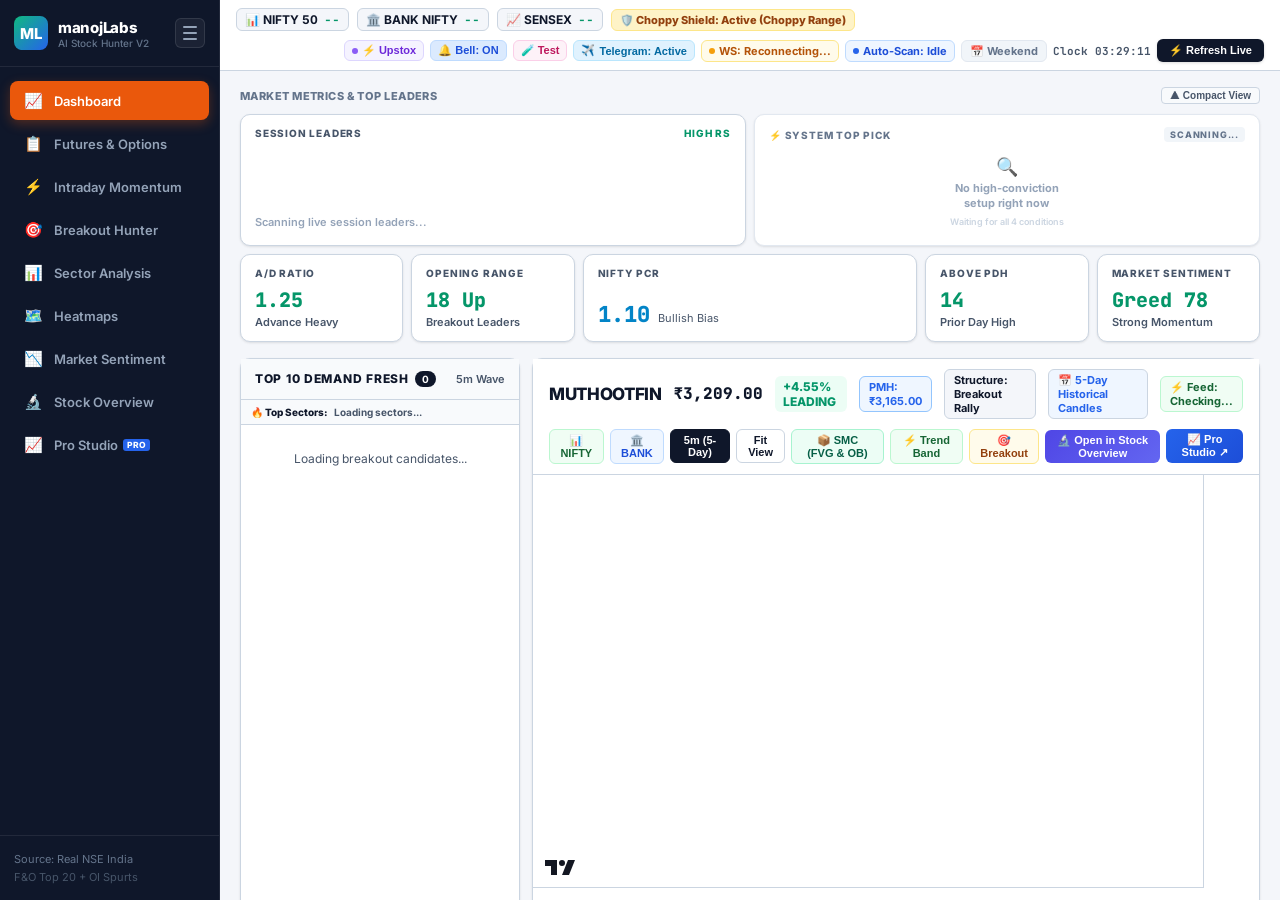
==== commit ef57bb80: "style: remove Institutional Trade Plan card to maximize chart height" ====
--- a/MLAIStockV2.html
+++ b/MLAIStockV2.html
@@ -2421,54 +2421,6 @@
             <button class="tf-btn active" id="btnOvToggleFpSummary" style="background:#f0fdf4; color:#166534; border-color:#86efac; font-weight:700;">📊 Flow Bar (5-Row)</button>
             <button class="tf-btn" id="btnOvToggleFp" style="background:#fdf2f8; color:#be185d; border-color:#fbcfe8; font-weight:700;">👣 Footprint</button>
             <button class="tf-btn" id="btnOvToggleMtf" style="background:#fdf4ff; color:#a21caf; border-color:#f0abfc; font-weight:700; opacity:0.5;">⚡ MTF Matrix</button>
-          </div>
-        </div>
-
-        <!-- ═══════════════════════════════════════════════════════════════ -->
-        <!-- AUTOMATED INSTITUTIONAL TRADE PLAN BOX (SMC + ORDER FLOW) -->
-        <!-- ═══════════════════════════════════════════════════════════════ -->
-        <div id="ovTradePlanBox" style="background:linear-gradient(135deg, #0f172a 0%, #1e293b 100%); border:1px solid #334155; border-radius:10px; padding:12px 14px; color:#f8fafc; display:flex; flex-direction:column; gap:10px; box-shadow:0 4px 12px rgba(0,0,0,0.06);">
-          <div style="display:flex; flex-wrap:wrap; align-items:center; justify-content:space-between; gap:10px;">
-            <div style="display:flex; align-items:center; gap:8px; flex-wrap:wrap;">
-              <span style="background:#3b82f6; color:#ffffff; font-size:10px; font-weight:800; padding:2px 8px; border-radius:4px; letter-spacing:0.5px;">🏛️ INSTITUTIONAL TRADE PLAN</span>
-              <span id="ovPlanAction" style="font-size:14px; font-weight:900; color:#34d399; font-family:var(--font-mono); letter-spacing:0.3px;">BUY ON DEMAND PULLBACK</span>
-              <span id="ovPlanSetup" style="font-size:11px; color:#94a3b8; font-weight:600;">+OB Demand Retest & Value Area Expansion</span>
-            </div>
-            <div style="display:flex; align-items:center; flex-wrap:wrap; gap:8px 12px;">
-              <span style="font-size:11px; color:#cbd5e1;">Risk:Reward <strong id="ovPlanRR" style="color:#38bdf8; font-family:var(--font-mono);">1 : 2.8 R</strong></span>
-              <span id="ovPlanStatus" style="font-size:10px; font-weight:700; padding:2px 8px; border-radius:12px; background:rgba(16,185,129,0.2); color:#34d399; border:1px solid rgba(16,185,129,0.4);">● Active Setup</span>
-              <button id="btnToggleOvPlan" onclick="toggleOvTradePlan()" style="background:rgba(255,255,255,0.1); border:1px solid rgba(255,255,255,0.25); color:#f8fafc; border-radius:6px; padding:3px 8px; font-size:10px; cursor:pointer; font-weight:700;">▲ Collapse</button>
-            </div>
-          </div>
-
-          <div id="ovTradePlanDetails" style="display:flex; flex-direction:column; gap:10px;">
-            <!-- Trade Execution Metrics Grid -->
-            <div class="ov-plan-metrics-grid" style="display:grid; grid-template-columns:repeat(auto-fit, minmax(130px, 1fr)); gap:8px;">
-              <div style="background:rgba(255,255,255,0.05); border:1px solid rgba(255,255,255,0.08); border-radius:6px; padding:8px 10px;">
-                <div style="font-size:10px; color:#94a3b8; font-weight:700; text-transform:uppercase;">Entry Zone</div>
-                <div id="ovPlanEntry" style="font-size:13px; font-weight:800; color:#f8fafc; font-family:var(--font-mono); margin-top:2px;">--</div>
-              </div>
-              <div style="background:rgba(239,68,68,0.08); border:1px solid rgba(239,68,68,0.2); border-radius:6px; padding:8px 10px;">
-                <div style="font-size:10px; color:#f87171; font-weight:700; text-transform:uppercase;">Stop Loss (SL)</div>
-                <div id="ovPlanSL" style="font-size:13px; font-weight:800; color:#fca5a5; font-family:var(--font-mono); margin-top:2px;">--</div>
-              </div>
-              <div style="background:rgba(16,185,129,0.08); border:1px solid rgba(16,185,129,0.2); border-radius:6px; padding:8px 10px;">
-                <div style="font-size:10px; color:#34d399; font-weight:700; text-transform:uppercase;">Target 1 (VAH)</div>
-                <div id="ovPlanT1" style="font-size:13px; font-weight:800; color:#86efac; font-family:var(--font-mono); margin-top:2px;">--</div>
-              </div>
-              <div style="background:rgba(56,189,248,0.08); border:1px solid rgba(56,189,248,0.2); border-radius:6px; padding:8px 10px;">
-                <div style="font-size:10px; color:#38bdf8; font-weight:700; text-transform:uppercase;">Target 2 (Runner)</div>
-                <div id="ovPlanT2" style="font-size:13px; font-weight:800; color:#bae6fd; font-family:var(--font-mono); margin-top:2px;">--</div>
-              </div>
-            </div>
-
-            <!-- Execution Rule & Checklist Strip -->
-            <div style="display:flex; flex-wrap:wrap; align-items:center; justify-content:space-between; gap:8px; border-top:1px solid rgba(255,255,255,0.08); padding-top:8px; font-size:11px;">
-              <div id="ovPlanRule" style="color:#cbd5e1; flex:1; min-width:260px; line-height:1.4;">
-                Scanning market structure...
-              </div>
-              <div id="ovPlanChecklist" style="display:flex; align-items:center; gap:6px; flex-wrap:wrap;"></div>
-            </div>
           </div>
         </div>
 
@@ -8283,39 +8235,6 @@
         telemChip.style.background = "#ecfdf5";
         telemChip.style.color = "#065f46";
         telemChip.style.borderColor = "#a7f3d0";
-      }
-
-      // Update Automated Institutional Trade Plan Box
-      const tp = data.trade_plan || {};
-      const planAction = document.getElementById("ovPlanAction");
-      const planSetup = document.getElementById("ovPlanSetup");
-      const planStatus = document.getElementById("ovPlanStatus");
-      const planRR = document.getElementById("ovPlanRR");
-      const planEntry = document.getElementById("ovPlanEntry");
-      const planSL = document.getElementById("ovPlanSL");
-      const planT1 = document.getElementById("ovPlanT1");
-      const planT2 = document.getElementById("ovPlanT2");
-      const planRule = document.getElementById("ovPlanRule");
-      const planChecklist = document.getElementById("ovPlanChecklist");
-
-      if (planAction) {
-        planAction.textContent = tp.action || "WAIT FOR SETUP";
-        planAction.style.color = tp.bias === "Bullish" ? "#34d399" : (tp.bias === "Bearish" ? "#f87171" : "#f59e0b");
-      }
-      if (planSetup) planSetup.textContent = tp.setup_name || "Scanning Market Structure";
-      if (planRR) planRR.textContent = tp.rr_ratio || "--";
-      if (planEntry) planEntry.textContent = tp.entry_zone || "--";
-      if (planSL) planSL.textContent = tp.stop_loss ? `₹${Number(tp.stop_loss).toLocaleString("en-IN", { minimumFractionDigits: 2 })}` : "--";
-      if (planT1) planT1.textContent = tp.target_1 ? `₹${Number(tp.target_1).toLocaleString("en-IN", { minimumFractionDigits: 2 })}` : "--";
-      if (planT2) planT2.textContent = tp.target_2 ? `₹${Number(tp.target_2).toLocaleString("en-IN", { minimumFractionDigits: 2 })}` : "--";
-      if (planRule) planRule.textContent = tp.rule || "Scanning candles...";
-
-      if (planChecklist && tp.checklist) {
-        planChecklist.innerHTML = tp.checklist.map(item => `
-          <span style="display:inline-flex; align-items:center; gap:4px; font-size:10px; font-weight:700; padding:2px 8px; border-radius:12px; background:${item.pass ? 'rgba(16,185,129,0.15)' : 'rgba(239,68,68,0.15)'}; color:${item.pass ? '#34d399' : '#fca5a5'}; border:1px solid ${item.pass ? 'rgba(16,185,129,0.3)' : 'rgba(239,68,68,0.3)'};">
-            ${item.pass ? '✓' : '✗'} ${item.label}: ${item.detail}
-          </span>
-        `).join("");
       }
 
       // Paint Candles with Viewport & Zoom Preservation
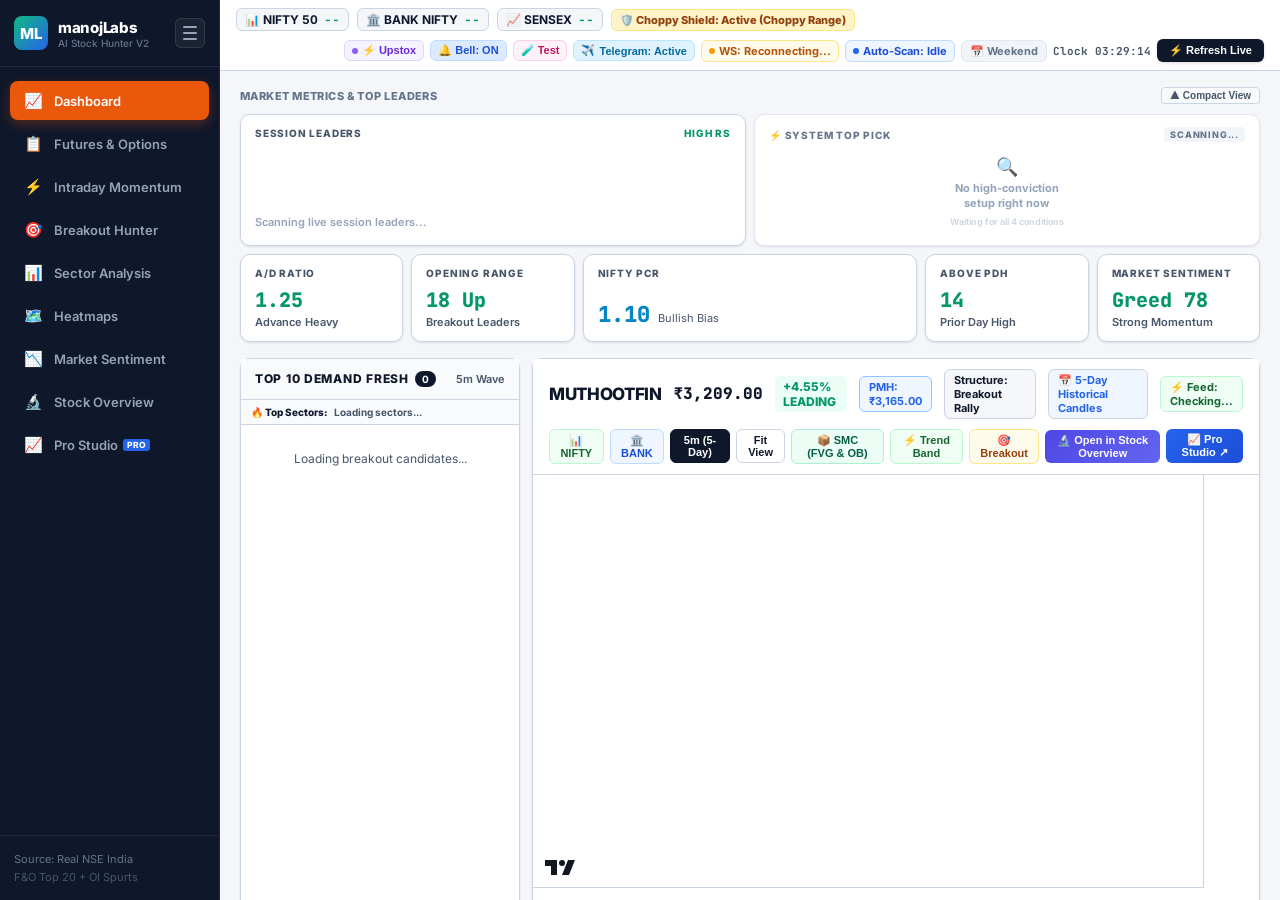
==== commit d45211a4: "feat(ai-engine): integrate Gemini AI auditor, MSS structure breakdown guard, and 14-day history" ====
--- a/MLAIStockV2.html
+++ b/MLAIStockV2.html
@@ -4371,6 +4371,8 @@
 
         const orb5hPrice = data.orb_5h || data.orb_high || data.day_high;
         const orb5lPrice = data.orb_5l || data.orb_low || data.day_low;
+        const pmhPrice = data.pmh || (data.anchors && data.anchors.pmh) || null;
+        const pmlPrice = data.pml || (data.anchors && data.anchors.pml) || null;
 
         // 1. ORB 5H (Opening Range 5m High) - Red Solid (width 2)
         if (orb5hPrice) {
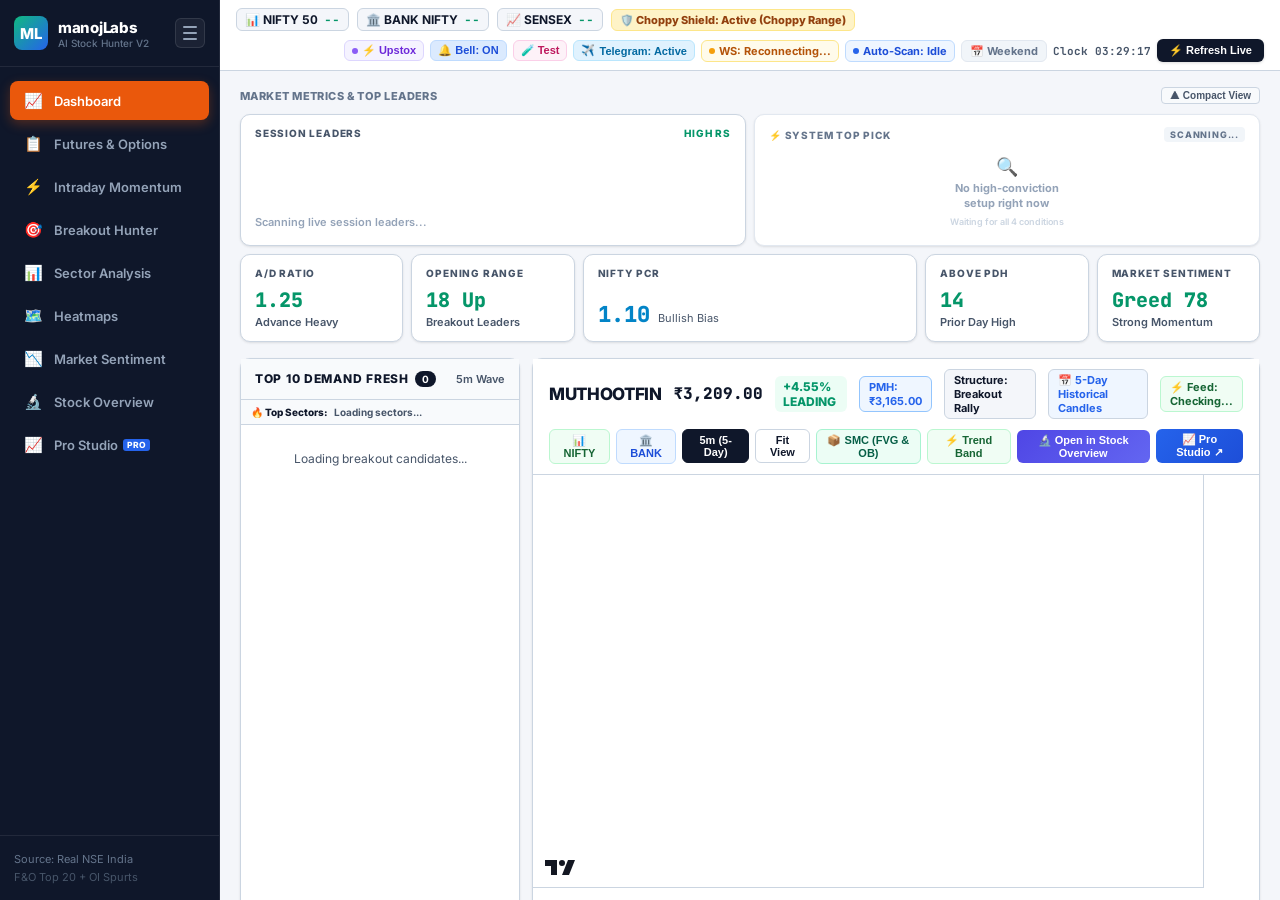
==== commit 53e3eb14: "feat(charts): widen candle spacing, declutter VPOC/BR, add auto trend channels and 90%+ pattern engi" ====
--- a/MLAIStockV2.html
+++ b/MLAIStockV2.html
@@ -2084,7 +2084,6 @@
               <button class="tf-btn" id="btnFitChart">Fit View</button>
               <button class="tf-btn active" id="btnToggleDashboardSmc" style="background:#ecfdf5; color:#065f46; border-color:#a7f3d0; font-weight:700;" title="Toggle Fair Value Gaps and Order Blocks on Dashboard Chart">📦 SMC (FVG & OB)</button>
               <button class="tf-btn active" id="btnToggleTrendBand" onclick="toggleDashboardTrendBand()" style="background:#f0fdf4; color:#166534; border-color:#bbf7d0; font-weight:700;" title="Toggle Monotonic Trailing Trend Band on 5m chart">⚡ Trend Band</button>
-              <button class="tf-btn active" id="btnToggleBreakout" onclick="toggleDashboardBreakouts()" style="background:#fffbeb; color:#92400e; border-color:#fde68a; font-weight:700;" title="Toggle Frozen Breakout Line & BR Markers">🎯 Breakout</button>
               <button class="tf-btn" id="btnOpenOverview" onclick="openStockInOverview(_selectedSymbol)" style="background:linear-gradient(135deg, #4f46e5, #6366f1); color:#fff; border:none; font-weight:700; cursor:pointer;" title="Open in dedicated Stock Overview with Volume Profile & Order Blocks">🔬 Open in Stock Overview</button>
               <button class="tf-btn" onclick="window.open('/chart_studio.html?symbol=' + encodeURIComponent(_selectedSymbol), '_blank')" style="background:linear-gradient(135deg, #2563eb, #1d4ed8); color:#fff; border:none; font-weight:700; cursor:pointer;" title="Open in dedicated full-screen TradingView Studio with Drawing Tools & Upstox Feed">📈 Pro Studio ↗</button>
             </div>
@@ -2107,7 +2106,6 @@
             <div class="legend-item"><span style="display:inline-block; width:12px; height:8px; background:rgba(16,185,129,0.25); border:1px solid #10b981; border-radius:2px; vertical-align:middle; margin-right:3px;"></span> DEMAND / FVG+</div>
             <div class="legend-item"><span style="display:inline-block; width:12px; height:8px; background:rgba(245,158,11,0.25); border:1px solid #f59e0b; border-radius:2px; vertical-align:middle; margin-right:3px;"></span> BEAR OB / FVG-</div>
             <div class="legend-item"><span style="display:inline-block; width:12px; height:8px; background:rgba(16,185,129,0.3); border:1px solid #10b981; border-radius:2px; vertical-align:middle; margin-right:3px;"></span> Trend Band</div>
-            <div class="legend-item"><span style="display:inline-block; width:12px; height:2px; background:#f59e0b; vertical-align:middle; margin-right:3px; border-top:1px dashed #f59e0b;"></span> Frozen BR</div>
             <div class="legend-item" style="color:#64748b; margin-left:auto;">Scroll / drag left for 5-day history</div>
           </div>
         </div>
@@ -2416,10 +2414,13 @@
             <button class="tf-btn active" id="btnOvToggleOrbPivots" style="background:#fef3c7; color:#92400e; border-color:#fde68a; font-weight:700;">🎯 ORB 5 & Pivots</button>
             <button class="tf-btn active" id="btnOvToggleOb" style="background:#ecfdf5; color:#065f46; border-color:#a7f3d0; font-weight:700;">Order Blocks</button>
             <button class="tf-btn active" id="btnOvToggleFvg" style="background:#ecfdf5; color:#047857; border-color:#a7f3d0; font-weight:700;">📦 FVG (50% CE)</button>
+            <button class="tf-btn" id="btnOvToggleTrendBand" onclick="toggleOvTrendBand()" style="background:#f0fdf4; color:#166534; border-color:#bbf7d0; font-weight:700; opacity:0.5;" title="Toggle Monotonic Trailing Trend Band on Stock Overview chart">⚡ Trend Band</button>
+            <button class="tf-btn active" id="btnOvToggleChannels" onclick="toggleOvTrendChannels()" style="background:#eff6ff; color:#1d4ed8; border-color:#bfdbfe; font-weight:700;" title="Toggle Session Trend Channels (Groww style parallel regression channels)">📐 Trend Channels</button>
+            <button class="tf-btn" id="btnOvTogglePatterns" onclick="toggleOvPatterns()" style="background:#fdf4ff; color:#9333ea; border-color:#f0abfc; font-weight:700; opacity:0.5;" title="Toggle 90%+ High Accuracy Institutional Patterns (Only draws when confidence >= 90%)">📐 Patterns (90%+)</button>
             <button class="tf-btn" id="btnOvToggleLiq" style="background:#fef2f2; color:#b91c1c; border-color:#fecaca; font-weight:700; opacity:0.5;">🎯 Liquidity</button>
             <button class="tf-btn" id="btnOvToggleCvd" style="background:#eff6ff; color:#1d4ed8; border-color:#bfdbfe; font-weight:700; opacity:0.5;">📈 CVD</button>
             <button class="tf-btn active" id="btnOvToggleFpSummary" style="background:#f0fdf4; color:#166534; border-color:#86efac; font-weight:700;">📊 Flow Bar (5-Row)</button>
-            <button class="tf-btn" id="btnOvToggleFp" style="background:#fdf2f8; color:#be185d; border-color:#fbcfe8; font-weight:700;">👣 Footprint</button>
+            <button class="tf-btn" id="btnOvToggleFp" style="background:#fdf2f8; color:#be185d; border-color:#fbcfe8; font-weight:700; opacity:0.5;">👣 Footprint</button>
             <button class="tf-btn" id="btnOvToggleMtf" style="background:#fdf4ff; color:#a21caf; border-color:#f0abfc; font-weight:700; opacity:0.5;">⚡ MTF Matrix</button>
           </div>
         </div>
@@ -3534,56 +3535,6 @@
         ctx.lineWidth = 1.5;
         ctx.strokeRect(boxX, boxY, boxWidth, boxHeight);
 
-        // Feature 1: Internal VPOC Sniper Entry Line (Line B)
-        // High-volume absorption / distribution level inside the base candle
-        const vpocVal = ob.vpoc || (isBull ? (ob.bottom + (ob.top - ob.bottom) * 0.40) : (ob.top - (ob.top - ob.bottom) * 0.40));
-        const yVpoc = series.priceToCoordinate(vpocVal);
-        if (yVpoc !== null && yVpoc >= boxY && yVpoc <= boxY + boxHeight) {
-          ctx.save();
-          ctx.strokeStyle = isBull ? "#eab308" : "#38bdf8"; // bright amber gold / cyan
-          ctx.lineWidth = 1.2;
-          ctx.setLineDash([4, 3]);
-          ctx.beginPath();
-          ctx.moveTo(boxX, yVpoc);
-          ctx.lineTo(boxX + boxWidth, yVpoc);
-          ctx.stroke();
-
-          // Right-aligned VPOC sniper tag
-          if (boxWidth >= 75) {
-            ctx.setLineDash([]);
-            ctx.font = "bold 8px 'JetBrains Mono', monospace";
-            const vpocText = `🎯 VPOC ₹${vpocVal.toFixed(1)}`;
-            const vpocW = ctx.measureText(vpocText).width + 6;
-            const vpocX = boxX + boxWidth - vpocW - 4;
-            ctx.fillStyle = "rgba(15, 23, 42, 0.90)";
-            ctx.fillRect(vpocX, yVpoc - 6, vpocW, 12);
-            ctx.strokeStyle = isBull ? "#eab308" : "#38bdf8";
-            ctx.lineWidth = 0.8;
-            ctx.strokeRect(vpocX, yVpoc - 6, vpocW, 12);
-            ctx.fillStyle = isBull ? "#fef08a" : "#bae6fd";
-            ctx.textBaseline = "middle";
-            ctx.fillText(vpocText, vpocX + 3, yVpoc);
-          }
-          ctx.restore();
-        }
-
-        // Feature 2: Breakout Trigger Line (Line A) across Candle 1's wick
-        if (isFresh && boxWidth >= 40) {
-          const triggerPrice = isBull ? ob.top : ob.bottom;
-          const yTrigger = series.priceToCoordinate(triggerPrice);
-          if (yTrigger !== null) {
-            ctx.save();
-            ctx.strokeStyle = isBull ? "#06b6d4" : "#f43f5e";
-            ctx.lineWidth = 1.0;
-            ctx.setLineDash([2, 2]);
-            ctx.beginPath();
-            ctx.moveTo(boxX, yTrigger);
-            ctx.lineTo(boxX + Math.min(boxWidth, 120), yTrigger);
-            ctx.stroke();
-            ctx.restore();
-          }
-        }
-
         // Crisp tag label inside the box at left
         if (boxWidth >= 30) {
           ctx.font = "bold 9px 'JetBrains Mono', -apple-system, monospace";
@@ -3857,7 +3808,8 @@
   // Strictly renders only the single primary active breakout line & BR marker
   // ═══════════════════════════════════════════════════════════════════
   function drawFrozenBreakouts(ctx, chart, series, w, h, breakoutData) {
-    if (!ctx || !chart || !series || !breakoutData) return;
+    // Disabled per user request: removes noisy BR Level lines and BR ▲ markers for clean chart view
+    return;
     const rawLevels = breakoutData.levels || [];
     const rawMarkers = breakoutData.markers || [];
 
@@ -4146,6 +4098,11 @@
         borderColor: "#cbd5e1",
         timeVisible: true,
         secondsVisible: false,
+        barSpacing: 13,
+        minBarSpacing: 5,
+        rightOffset: 10,
+        fixLeftEdge: false,
+        fixRightEdge: false,
         tickMarkFormatter: (time, tickMarkType, locale) => {
           const d = new Date(time * 1000);
           const timeStr = d.toLocaleTimeString('en-IN', {
@@ -4195,7 +4152,19 @@
     ro.observe(container);
 
     document.getElementById("btnFitChart")?.addEventListener("click", () => {
-      if (_tvChart) _tvChart.timeScale().fitContent();
+      if (_tvChart) {
+        const curRange = _tvChart.timeScale().getVisibleLogicalRange();
+        const totalBars = (_dashboardCandleData || []).length || 85;
+        // Toggle: if zoomed out (> 120 bars), snap to clean wide view (85 bars); otherwise fit all
+        if (curRange && (curRange.to - curRange.from) > 120) {
+          _tvChart.timeScale().setVisibleLogicalRange({
+            from: totalBars - Math.min(85, totalBars),
+            to: totalBars + 8,
+          });
+        } else {
+          _tvChart.timeScale().fitContent();
+        }
+      }
     });
 
     document.getElementById("btnToggleDashboardSmc")?.addEventListener("click", (e) => {
@@ -4359,7 +4328,18 @@
         try { _tvChart.priceScale('right').applyOptions({ autoScale: true }); } catch(e) {}
         try { _candleSeries.priceScale().applyOptions({ autoScale: true }); } catch(e) {}
         _candleSeries.setData(data.candles);
-        try { _tvChart.timeScale().fitContent(); } catch(e) {}
+        const totalBars = (data.candles || []).length;
+        if (totalBars > 0) {
+          const visibleBars = Math.min(85, totalBars);
+          try {
+            _tvChart.timeScale().setVisibleLogicalRange({
+              from: totalBars - visibleBars,
+              to: totalBars + 8,
+            });
+          } catch(e) {
+            try { _tvChart.timeScale().fitContent(); } catch(err) {}
+          }
+        }
 
         // Clear all previous price lines
         if (_chartPriceLines && _chartPriceLines.length) {
@@ -4414,9 +4394,9 @@
             _chartPriceLines.push(_candleSeries.createPriceLine({
               price: data.pivots.r1,
               color: '#ef4444',
-              lineWidth: 1.5,
+              lineWidth: 1.2,
               lineStyle: LightweightCharts.LineStyle.Dashed,
-              axisLabelVisible: true,
+              axisLabelVisible: false,
               title: 'R1',
             }));
           }
@@ -4424,9 +4404,9 @@
             _chartPriceLines.push(_candleSeries.createPriceLine({
               price: data.pivots.r2,
               color: '#b91c1c',
-              lineWidth: 1.5,
+              lineWidth: 1.2,
               lineStyle: LightweightCharts.LineStyle.Dashed,
-              axisLabelVisible: true,
+              axisLabelVisible: false,
               title: 'R2',
             }));
           }
@@ -4434,9 +4414,9 @@
             _chartPriceLines.push(_candleSeries.createPriceLine({
               price: data.pivots.s1,
               color: '#22c55e',
-              lineWidth: 1.5,
+              lineWidth: 1.2,
               lineStyle: LightweightCharts.LineStyle.Dashed,
-              axisLabelVisible: true,
+              axisLabelVisible: false,
               title: 'S1',
             }));
           }
@@ -4525,7 +4505,18 @@
 
         setTimeout(() => {
           if (_tvChart) {
-            _tvChart.timeScale().fitContent();
+            const totalBars = (data.candles || []).length;
+            if (totalBars > 0) {
+              const visibleBars = Math.min(85, totalBars);
+              try {
+                _tvChart.timeScale().setVisibleLogicalRange({
+                  from: totalBars - visibleBars,
+                  to: totalBars + 8,
+                });
+              } catch(e) {
+                try { _tvChart.timeScale().fitContent(); } catch(err) {}
+              }
+            }
             requestAnimationFrame(renderDashboardSmcOverlay);
           }
         }, 50);
@@ -6845,8 +6836,14 @@
   let _ovShowFvg = true;
   let _ovShowLiq = false;
   let _ovShowCvd = false;
-  let _ovShowFootprint = true;
-  let _ovFootprintLiveTracking = true;
+  let _ovShowFootprint = false;
+  let _ovShowTrendBand = false;
+  let _ovShowChannels = true;
+  try {
+    const saved = localStorage.getItem("mlai_show_channels");
+    if (saved !== null) _ovShowChannels = (saved === "true");
+  } catch(e) {}
+  let _ovFootprintLiveTracking = false;
   let _ovCandlesData = [];
   let _ovSelectedFootprintTime = null;
   let _ovVolHeightMode = "compact";
@@ -6859,6 +6856,326 @@
   let _ovShowMtf = false;
   let _ovMtfData = null;
   let _ovLastUserInteraction = 0;
+
+  function toggleOvTrendBand() {
+    _ovShowTrendBand = !_ovShowTrendBand;
+    const btn = document.getElementById("btnOvToggleTrendBand");
+    if (btn) {
+      btn.style.opacity = _ovShowTrendBand ? "1" : "0.5";
+      btn.classList.toggle("active", _ovShowTrendBand);
+    }
+    requestAnimationFrame(renderVolumeProfileCanvas);
+  }
+
+  let _ovShowPatterns = false;
+  let _ovPatternsData = [];
+
+  function toggleOvPatterns() {
+    _ovShowPatterns = !_ovShowPatterns;
+    const btn = document.getElementById("btnOvTogglePatterns");
+    if (btn) {
+      btn.style.opacity = _ovShowPatterns ? "1" : "0.5";
+      btn.classList.toggle("active", _ovShowPatterns);
+    }
+    const chip = document.getElementById("ovTelemetryChip");
+    if (_ovShowPatterns) {
+      const q = (_ovPatternsData || []).filter(p => p.confidence >= 90.0);
+      if (q.length === 0 && chip) {
+        chip.textContent = "🛡️ Patterns: No Pattern >= 90% (Noise Shield Active)";
+        chip.style.background = "#faf5ff";
+        chip.style.color = "#7e22ce";
+        chip.style.borderColor = "#e9d5ff";
+      }
+    }
+    requestAnimationFrame(renderVolumeProfileCanvas);
+  }
+
+  function drawHighConvictionPatterns(ctx, chart, series, w, h, patterns) {
+    if (!patterns || !patterns.length || !chart || !series) return;
+
+    ctx.save();
+    for (const pat of patterns) {
+      if (pat.confidence < 90.0) continue; // Strict 90%+ rule: do not draw low-accuracy noise!
+
+      const pts = pat.points || [];
+      if (pts.length < 3) continue;
+
+      const isBull = pat.direction === "bullish";
+      const strokeColor = isBull ? "#7c3aed" : "#c026d3"; // Vibrant Royal Violet / Fuchsia
+      const fillColor = isBull ? "rgba(124, 58, 237, 0.08)" : "rgba(192, 38, 211, 0.08)";
+
+      const coords = [];
+      for (const pt of pts) {
+        const x = chart.timeScale().timeToCoordinate(pt.time);
+        const y = series.priceToCoordinate(pt.price);
+        if (x !== null && y !== null) {
+          coords.push({ x, y, price: pt.price, role: pt.role, time: pt.time });
+        }
+      }
+
+      if (coords.length < 3) continue;
+
+      // 1. Draw Pattern Shape Outline (e.g. W or M connecting lines)
+      ctx.beginPath();
+      ctx.moveTo(coords[0].x, coords[0].y);
+      for (let k = 1; k < coords.length; k++) {
+        ctx.lineTo(coords[k].x, coords[k].y);
+      }
+      ctx.strokeStyle = strokeColor;
+      ctx.lineWidth = 2.4;
+      ctx.setLineDash([]);
+      ctx.stroke();
+
+      // Subtle translucent fill inside the pattern polygon
+      ctx.fillStyle = fillColor;
+      ctx.fill();
+
+      // 2. Draw Point Markers with Labels
+      coords.forEach((pt, idx) => {
+        ctx.beginPath();
+        ctx.arc(pt.x, pt.y, 4, 0, Math.PI * 2);
+        ctx.fillStyle = "#ffffff";
+        ctx.fill();
+        ctx.strokeStyle = strokeColor;
+        ctx.lineWidth = 2;
+        ctx.stroke();
+
+        if (pt.role) {
+          ctx.font = "bold 8px 'JetBrains Mono', monospace";
+          ctx.fillStyle = strokeColor;
+          ctx.textAlign = "center";
+          ctx.fillText(pt.role, pt.x, pt.y + (idx % 2 === 0 ? 12 : -8));
+        }
+      });
+
+      // 3. Draw Neckline
+      if (pat.neckline_price) {
+        const yNeck = series.priceToCoordinate(pat.neckline_price);
+        if (yNeck !== null) {
+          const xStart = Math.min(...coords.map(c => c.x));
+          const xEnd = Math.max(...coords.map(c => c.x)) + 40;
+          ctx.beginPath();
+          ctx.strokeStyle = strokeColor;
+          ctx.lineWidth = 1.4;
+          ctx.setLineDash([5, 4]);
+          ctx.moveTo(xStart, yNeck);
+          ctx.lineTo(xEnd, yNeck);
+          ctx.stroke();
+          ctx.setLineDash([]);
+
+          const neckTag = `NECK: ₹${pat.neckline_price.toFixed(1)}`;
+          ctx.font = "bold 8px 'JetBrains Mono', monospace";
+          const tw = ctx.measureText(neckTag).width + 6;
+          ctx.fillStyle = "rgba(255, 255, 255, 0.95)";
+          drawPillRect(ctx, xEnd - tw, yNeck - 7, tw, 14, 2);
+          ctx.fill();
+          ctx.strokeStyle = strokeColor;
+          ctx.lineWidth = 0.8;
+          ctx.stroke();
+          ctx.fillStyle = strokeColor;
+          ctx.textBaseline = "middle";
+          ctx.textAlign = "start";
+          ctx.fillText(neckTag, xEnd - tw + 3, yNeck);
+        }
+      }
+
+      // 4. Draw Measured Target Line
+      if (pat.target_price) {
+        const yTgt = series.priceToCoordinate(pat.target_price);
+        if (yTgt !== null) {
+          const xStart = coords[coords.length - 1].x;
+          const xEnd = Math.min(w - 70, xStart + 80);
+          ctx.beginPath();
+          ctx.strokeStyle = "#059669"; // Vivid Emerald Target
+          ctx.lineWidth = 1.6;
+          ctx.setLineDash([5, 4]);
+          ctx.moveTo(xStart, yTgt);
+          ctx.lineTo(xEnd, yTgt);
+          ctx.stroke();
+          ctx.setLineDash([]);
+
+          const tgtTag = `🎯 TARGET: ₹${pat.target_price.toFixed(1)} (${pat.risk_reward || ''})`;
+          ctx.font = "bold 9px 'JetBrains Mono', monospace";
+          const tw = ctx.measureText(tgtTag).width + 8;
+          ctx.fillStyle = "rgba(255, 255, 255, 0.98)";
+          drawPillRect(ctx, xEnd - tw, yTgt - 9, tw, 18, 3);
+          ctx.fill();
+          ctx.strokeStyle = "#059669";
+          ctx.lineWidth = 1.2;
+          ctx.stroke();
+          ctx.fillStyle = "#065f46";
+          ctx.textBaseline = "middle";
+          ctx.textAlign = "start";
+          ctx.fillText(tgtTag, xEnd - tw + 4, yTgt);
+        }
+      }
+
+      // 5. Draw Header Badge (90%+ Confidence Badge)
+      const headerX = coords[0].x;
+      const headerY = Math.max(20, Math.min(...coords.map(c => c.y)) - 24);
+      const titleTag = `🏆 ${pat.short_name || pat.name} · ${pat.confidence.toFixed(1)}% ACCURACY`;
+      ctx.font = "bold 10px 'JetBrains Mono', monospace";
+      const htw = ctx.measureText(titleTag).width + 12;
+      ctx.fillStyle = "rgba(245, 243, 255, 0.96)";
+      drawPillRect(ctx, headerX, headerY, htw, 18, 4);
+      ctx.fill();
+      ctx.strokeStyle = strokeColor;
+      ctx.lineWidth = 1.2;
+      ctx.stroke();
+      ctx.fillStyle = strokeColor;
+      ctx.textBaseline = "middle";
+      ctx.textAlign = "start";
+      ctx.fillText(titleTag, headerX + 6, headerY + 9);
+    }
+    ctx.restore();
+  }
+
+  function toggleOvTrendChannels() {
+    _ovShowChannels = !_ovShowChannels;
+    try { localStorage.setItem("mlai_show_channels", _ovShowChannels ? "true" : "false"); } catch(e) {}
+    const btn = document.getElementById("btnOvToggleChannels");
+    if (btn) {
+      btn.style.opacity = _ovShowChannels ? "1" : "0.5";
+      btn.classList.toggle("active", _ovShowChannels);
+    }
+    requestAnimationFrame(renderVolumeProfileCanvas);
+  }
+
+  function drawTrendChannels(ctx, chart, series, w, h, candles) {
+    if (!candles || candles.length < 15 || !chart || !series) return;
+
+    // Group candles by trading day
+    const sessions = {};
+    for (const c of candles) {
+      const d = new Date(c.time * 1000);
+      const dayKey = d.toLocaleDateString("en-IN", { timeZone: "Asia/Kolkata" });
+      if (!sessions[dayKey]) sessions[dayKey] = [];
+      sessions[dayKey].push(c);
+    }
+
+    const dayKeys = Object.keys(sessions);
+    const recentDays = dayKeys.slice(-2);
+
+    ctx.save();
+    for (const day of recentDays) {
+      const allBars = sessions[day];
+      if (allBars.length < 10) continue;
+
+      const totalN = allBars.length;
+      let highIdx = 0, lowIdx = 0, maxH = -Infinity, minL = Infinity;
+      for (let i = 0; i < totalN; i++) {
+        if (allBars[i].high > maxH) { maxH = allBars[i].high; highIdx = i; }
+        if (allBars[i].low < minL) { minL = allBars[i].low; lowIdx = i; }
+      }
+
+      // Check for dominant trend wave (e.g. morning rally wave like Nov 25)
+      let bars = allBars;
+      const openPrice = allBars[0].open;
+      if (highIdx >= 15 && highIdx <= 55 && (maxH - openPrice) > (openPrice * 0.005)) {
+        bars = allBars.slice(0, highIdx + 3);
+      } else if (lowIdx >= 15 && lowIdx <= 55 && (openPrice - minL) > (openPrice * 0.005)) {
+        bars = allBars.slice(0, lowIdx + 3);
+      }
+
+      const n = bars.length;
+      let sumX = 0, sumY = 0, sumXX = 0, sumXY = 0;
+      for (let i = 0; i < n; i++) {
+        const y = (bars[i].high + bars[i].low) / 2;
+        sumX += i;
+        sumY += y;
+        sumXX += i * i;
+        sumXY += i * y;
+      }
+      const xBar = sumX / n;
+      const yBar = sumY / n;
+      const denom = sumXX - sumX * xBar;
+      if (Math.abs(denom) < 1e-6) continue;
+      const slope = (sumXY - sumX * yBar) / denom;
+      const intercept = yBar - slope * xBar;
+
+      let maxUpperDev = -Infinity;
+      let minLowerDev = Infinity;
+      for (let i = 0; i < n; i++) {
+        const regPrice = slope * i + intercept;
+        const upperDev = bars[i].high - regPrice;
+        const lowerDev = bars[i].low - regPrice;
+        if (upperDev > maxUpperDev) maxUpperDev = upperDev;
+        if (lowerDev < minLowerDev) minLowerDev = lowerDev;
+      }
+
+      const startBar = bars[0];
+      const endBar = bars[n - 1];
+      const xStart = chart.timeScale().timeToCoordinate(startBar.time);
+      const xEnd = chart.timeScale().timeToCoordinate(endBar.time);
+      if (xStart === null || xEnd === null) continue;
+
+      const yUpperStart = series.priceToCoordinate(slope * 0 + intercept + maxUpperDev);
+      const yUpperEnd = series.priceToCoordinate(slope * (n - 1) + intercept + maxUpperDev);
+      const yLowerStart = series.priceToCoordinate(slope * 0 + intercept + minLowerDev);
+      const yLowerEnd = series.priceToCoordinate(slope * (n - 1) + intercept + minLowerDev);
+      const yMidStart = series.priceToCoordinate(slope * 0 + intercept);
+      const yMidEnd = series.priceToCoordinate(slope * (n - 1) + intercept);
+
+      if (yUpperStart === null || yUpperEnd === null || yLowerStart === null || yLowerEnd === null) continue;
+
+      // Fill channel area with translucent blue (Groww style)
+      ctx.beginPath();
+      ctx.moveTo(xStart, yUpperStart);
+      ctx.lineTo(xEnd, yUpperEnd);
+      ctx.lineTo(xEnd, yLowerEnd);
+      ctx.lineTo(xStart, yLowerStart);
+      ctx.closePath();
+      ctx.fillStyle = "rgba(59, 130, 246, 0.06)";
+      ctx.fill();
+
+      // Draw Upper Channel Line (vivid royal blue like Groww)
+      ctx.beginPath();
+      ctx.strokeStyle = "#2563eb";
+      ctx.lineWidth = 2.0;
+      ctx.setLineDash([]);
+      ctx.moveTo(xStart, yUpperStart);
+      ctx.lineTo(xEnd, yUpperEnd);
+      ctx.stroke();
+
+      // Draw Lower Channel Line
+      ctx.beginPath();
+      ctx.strokeStyle = "#2563eb";
+      ctx.lineWidth = 2.0;
+      ctx.moveTo(xStart, yLowerStart);
+      ctx.lineTo(xEnd, yLowerEnd);
+      ctx.stroke();
+
+      // Draw Midline (dashed)
+      if (yMidStart !== null && yMidEnd !== null) {
+        ctx.beginPath();
+        ctx.strokeStyle = "rgba(37, 99, 235, 0.45)";
+        ctx.lineWidth = 1.2;
+        ctx.setLineDash([5, 4]);
+        ctx.moveTo(xStart, yMidStart);
+        ctx.lineTo(xEnd, yMidEnd);
+        ctx.stroke();
+        ctx.setLineDash([]);
+      }
+
+      // Small badge floating cleanly above upper channel line (avoids box overlap)
+      const isBull = slope > 0;
+      const tagText = `${isBull ? "▲ ASCENDING" : "▼ DESCENDING"} CHANNEL`;
+      ctx.font = "bold 9px 'JetBrains Mono', monospace";
+      const tw = ctx.measureText(tagText).width + 8;
+      const tagX = Math.max(10, xEnd - tw - 4);
+      const tagY = Math.max(10, yUpperEnd - 16);
+      ctx.fillStyle = "rgba(239, 246, 255, 0.95)";
+      drawPillRect(ctx, tagX, tagY, tw, 14, 3);
+      ctx.fill();
+      ctx.strokeStyle = "#3b82f6";
+      ctx.lineWidth = 0.8;
+      ctx.stroke();
+      ctx.fillStyle = "#1d4ed8";
+      ctx.textBaseline = "middle";
+      ctx.fillText(tagText, tagX + 4, tagY + 7);
+    }
+    ctx.restore();
+  }
 
   function setOvVolumeHeight(mode) {
     _ovVolHeightMode = mode;
@@ -6953,6 +7270,11 @@
         borderColor: "#cbd5e1",
         timeVisible: true,
         secondsVisible: false,
+        barSpacing: 13,
+        minBarSpacing: 5,
+        rightOffset: 10,
+        fixLeftEdge: false,
+        fixRightEdge: false,
         tickMarkFormatter: (time, tickMarkType, locale) => {
           const d = new Date(time * 1000);
           const timeStr = d.toLocaleTimeString('en-IN', {
@@ -7056,7 +7378,20 @@
     ro.observe(container);
 
     document.getElementById("btnOvFitChart")?.addEventListener("click", () => {
-      if (_ovChart) _ovChart.timeScale().fitContent();
+      if (_ovChart && _ovCandlesData && _ovCandlesData.length) {
+        const totalBars = _ovCandlesData.length;
+        const visibleBars = Math.min(160, totalBars);
+        try {
+          _ovChart.timeScale().setVisibleLogicalRange({
+            from: totalBars - visibleBars,
+            to: totalBars + 8,
+          });
+        } catch(e) {
+          try { _ovChart.timeScale().fitContent(); } catch(err) {}
+        }
+      } else if (_ovChart) {
+        _ovChart.timeScale().fitContent();
+      }
     });
 
     // Wire up Volume Height controls
@@ -7111,6 +7446,23 @@
         renderCvdData();
       }
     });
+
+    // Sync button state for Channels and Trend Band
+    const btnChInit = document.getElementById("btnOvToggleChannels");
+    if (btnChInit) {
+      btnChInit.style.opacity = _ovShowChannels ? "1" : "0.5";
+      btnChInit.classList.toggle("active", _ovShowChannels);
+    }
+    const btnTbInit = document.getElementById("btnOvToggleTrendBand");
+    if (btnTbInit) {
+      btnTbInit.style.opacity = _ovShowTrendBand ? "1" : "0.5";
+      btnTbInit.classList.toggle("active", _ovShowTrendBand);
+    }
+    const btnPatInit = document.getElementById("btnOvTogglePatterns");
+    if (btnPatInit) {
+      btnPatInit.style.opacity = _ovShowPatterns ? "1" : "0.5";
+      btnPatInit.classList.toggle("active", _ovShowPatterns);
+    }
 
     // ── 5-Row Order Flow Summary Bar Toggle ──
     document.getElementById("btnOvToggleFpSummary")?.addEventListener("click", () => {
@@ -7915,9 +8267,9 @@
           const r1Line = _ovCandleSeries.createPriceLine({
             price: _lastPivots.r1,
             color: '#ef4444',
-            lineWidth: 1.5,
+            lineWidth: 1.2,
             lineStyle: LightweightCharts.LineStyle.Dashed,
-            axisLabelVisible: true,
+            axisLabelVisible: false,
             title: 'R1',
           });
           _ovPriceLines.push(r1Line);
@@ -7927,9 +8279,9 @@
           const r2Line = _ovCandleSeries.createPriceLine({
             price: _lastPivots.r2,
             color: '#b91c1c',
-            lineWidth: 1.5,
+            lineWidth: 1.2,
             lineStyle: LightweightCharts.LineStyle.Dashed,
-            axisLabelVisible: true,
+            axisLabelVisible: false,
             title: 'R2',
           });
           _ovPriceLines.push(r2Line);
@@ -7941,7 +8293,7 @@
             color: '#7f1d1d',
             lineWidth: 1,
             lineStyle: LightweightCharts.LineStyle.Dotted,
-            axisLabelVisible: true,
+            axisLabelVisible: false,
             title: 'R3',
           });
           _ovPriceLines.push(r3Line);
@@ -7951,9 +8303,9 @@
           const s1Line = _ovCandleSeries.createPriceLine({
             price: _lastPivots.s1,
             color: '#22c55e',
-            lineWidth: 1.5,
+            lineWidth: 1.2,
             lineStyle: LightweightCharts.LineStyle.Dashed,
-            axisLabelVisible: true,
+            axisLabelVisible: false,
             title: 'S1',
           });
           _ovPriceLines.push(s1Line);
@@ -7963,9 +8315,9 @@
           const s2Line = _ovCandleSeries.createPriceLine({
             price: _lastPivots.s2,
             color: '#15803d',
-            lineWidth: 1.5,
+            lineWidth: 1.2,
             lineStyle: LightweightCharts.LineStyle.Dashed,
-            axisLabelVisible: true,
+            axisLabelVisible: false,
             title: 'S2',
           });
           _ovPriceLines.push(s2Line);
@@ -7977,7 +8329,7 @@
             color: '#14532d',
             lineWidth: 1,
             lineStyle: LightweightCharts.LineStyle.Dotted,
-            axisLabelVisible: true,
+            axisLabelVisible: false,
             title: 'S3',
           });
           _ovPriceLines.push(s3Line);
@@ -8039,8 +8391,18 @@
     }
 
     // 2. Draw Trend Band Overlay (if enabled)
-    if (_dashboardShowTrendBand && _ovTrendBandData) {
+    if (_ovShowTrendBand && _ovTrendBandData) {
       drawTrendBand(ctx, _ovChart, _ovCandleSeries, w, h, _ovTrendBandData);
+    }
+
+    // 2b. Draw Session Regression Trend Channels (Groww style parallel channels)
+    if (_ovShowChannels && _ovCandlesData && _ovCandlesData.length) {
+      drawTrendChannels(ctx, _ovChart, _ovCandleSeries, w, h, _ovCandlesData);
+    }
+
+    // 2c. Draw 90%+ High Accuracy Institutional Chart Patterns (if enabled)
+    if (_ovShowPatterns && _ovPatternsData && _ovPatternsData.length) {
+      drawHighConvictionPatterns(ctx, _ovChart, _ovCandleSeries, w, h, _ovPatternsData);
     }
 
     // 3. Draw Institutional Order Blocks (DEMAND & BEAR OB) and Fair Value Gaps (FVG+ & FVG- with 50% CE)
@@ -8265,6 +8627,7 @@
       _ovTrendBandData = data.trend_band || null;
       _ovBreakoutsData = data.frozen_breakouts || null;
       _ovExtensionData = data.extension_gate || null;
+      _ovPatternsData = data.high_conviction_patterns || [];
 
       // Render Left Volume Profile, Order Blocks & FVG on Canvas (Mathematically aligned to price scale)
       setTimeout(() => {
@@ -8378,11 +8741,16 @@
       if (_ovChart) {
         if (!options.silent) {
           const totalBars = (data.candles || []).length;
-          if (totalBars > 85) {
-            _ovChart.timeScale().setVisibleLogicalRange({
-              from: totalBars - 85,
-              to: totalBars + 5,
-            });
+          if (totalBars > 0) {
+            const visibleBars = Math.min(160, totalBars);
+            try {
+              _ovChart.timeScale().setVisibleLogicalRange({
+                from: totalBars - visibleBars,
+                to: totalBars + 8,
+              });
+            } catch(e) {
+              try { _ovChart.timeScale().fitContent(); } catch(err) {}
+            }
           } else {
             _ovChart.timeScale().fitContent();
           }
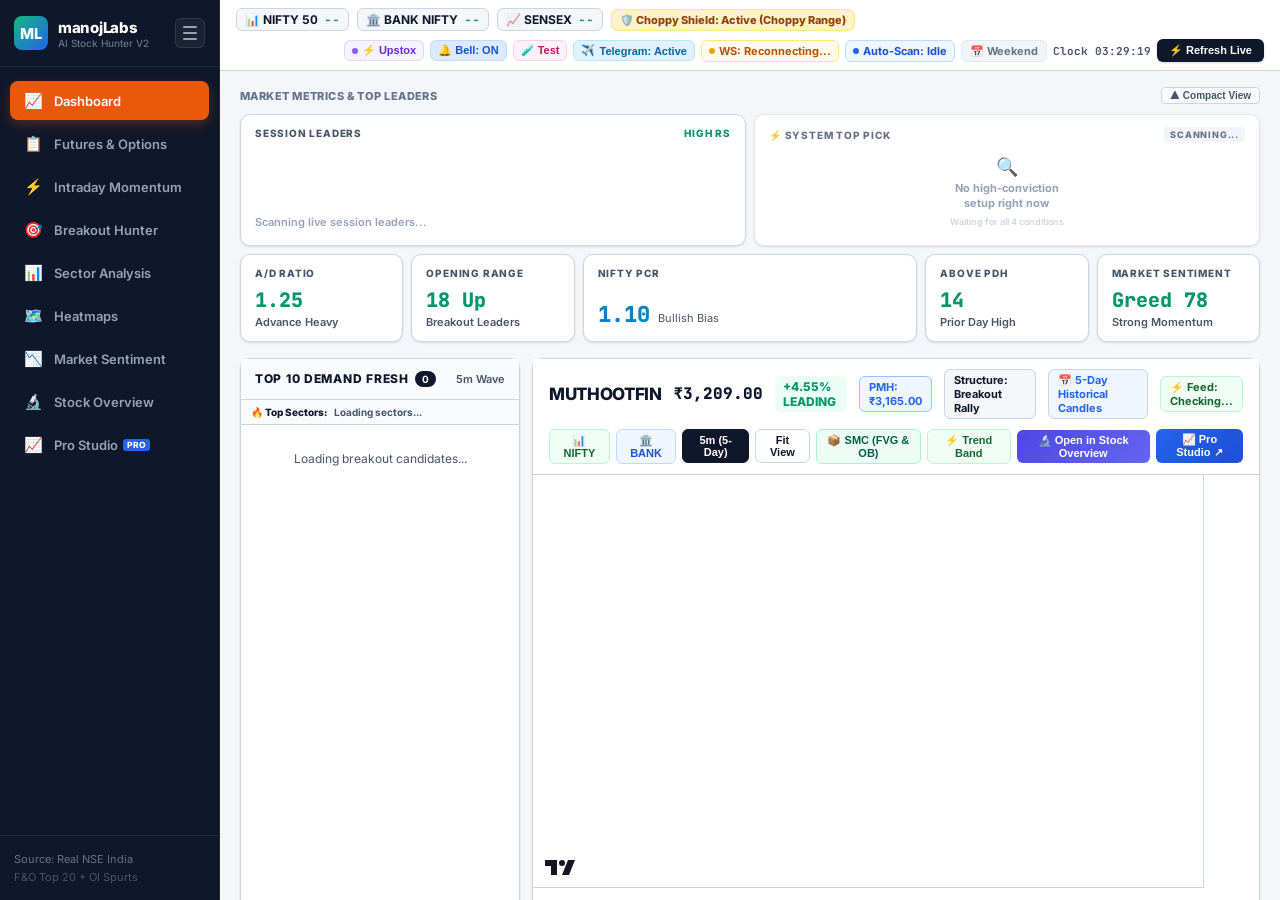
==== commit 7297b1b0: "perf(api): enable gzip compression and trim footprint payload for 35x faster refresh" ====
--- a/MLAIStockV2.html
+++ b/MLAIStockV2.html
@@ -6044,10 +6044,21 @@
   document.getElementById("btnReadOnlyMode")?.addEventListener("click", toggleReadOnlyMode);
 
   refreshBtn?.addEventListener("click", () => {
-    loadData({ refresh: true });
     const viewOv = document.getElementById("viewOverview");
-    if (viewOv && viewOv.style.display !== "none" && typeof loadStockOverview === "function" && _overviewSymbol) {
-      loadStockOverview(_overviewSymbol);
+    const isOverviewVisible = viewOv && viewOv.style.display !== "none";
+    if (isOverviewVisible && typeof loadStockOverview === "function" && _overviewSymbol) {
+      if (refreshBtn) {
+        refreshBtn.disabled = true;
+        refreshBtn.textContent = "⚡ Loading...";
+      }
+      loadStockOverview(_overviewSymbol).finally(() => {
+        if (refreshBtn) {
+          refreshBtn.disabled = false;
+          refreshBtn.textContent = "⚡ Refresh Live";
+        }
+      });
+    } else {
+      loadData({ refresh: true });
     }
   });
   window.addEventListener("online", () => loadData());
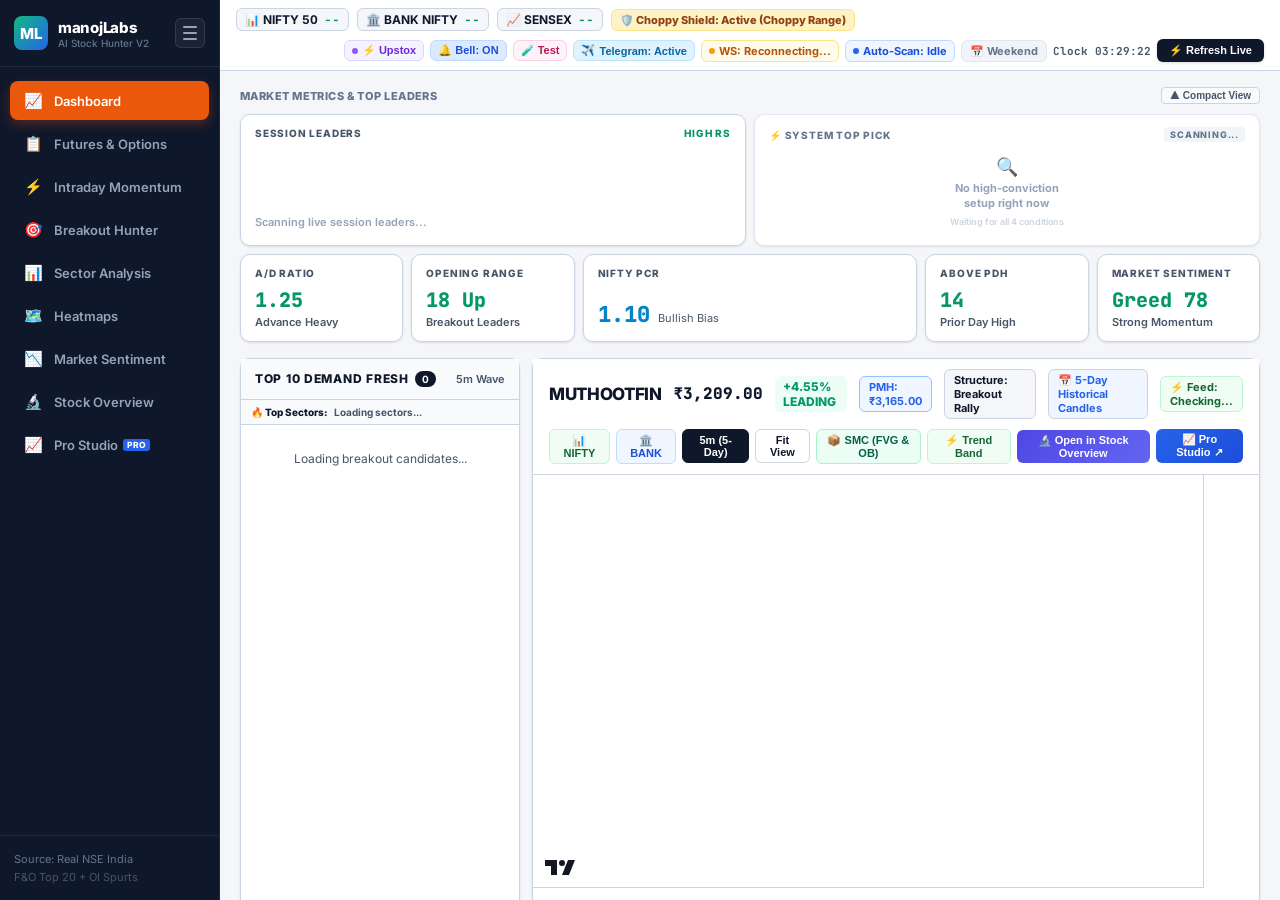
==== commit 8614d63a: "Unify EMA20/ATR/MTF discipline, Dual-Index confirmation, and fast index alerts" ====
--- a/MLAIStockV2.html
+++ b/MLAIStockV2.html
@@ -3133,6 +3133,7 @@
       if (!data || !data.fresh_ob) return;
       const ob = data.fresh_ob;
       if (ob.status !== "Fresh") return;
+      if (ob.conviction_ok === false) return;
 
       const timeStr = ob.formation_time_str || "";
       const baseKey = `${key}_${ob.label || ob.type}_${timeStr}_${ob.time || ''}`;
@@ -3265,17 +3266,6 @@
 
         playBellRangSound();
         showStickyToast(row, isBreakdown);
-
-        // Instant Telegram Push Notification
-        fetch('/api/telegram/alert', {
-          method: 'POST',
-          headers: { 'Content-Type': 'application/json' },
-          body: JSON.stringify({
-            item: row,
-            sector: (typeof getSectorBadgeData === 'function') ? (getSectorBadgeData(row.symbol, !isBreakdown)?.name || '') : '',
-            is_pe: isBreakdown,
-          })
-        }).catch(err => console.warn('Telegram dispatch error:', err));
 
         // Acknowledge alert delivery to backend state machine
         if (row.alert_event_id) {
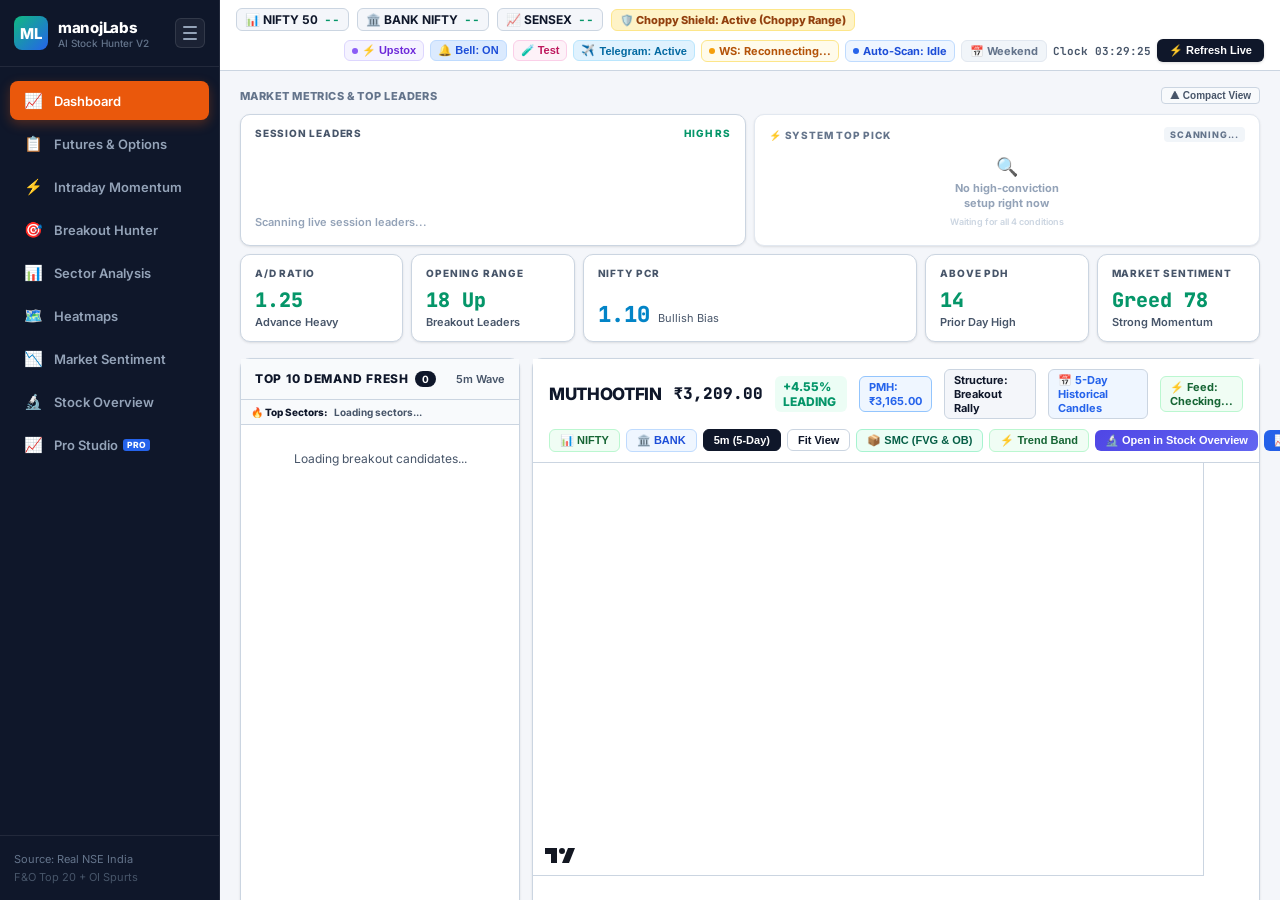
==== commit dc4a0c8f: "feat(orderflow,patterns,alerts): unify futures 1m sub-bar flow, filter proven patterns, and fix live" ====
--- a/MLAIStockV2.html
+++ b/MLAIStockV2.html
@@ -832,6 +832,8 @@
       background: #ffffff;
       color: var(--text-dark);
       cursor: pointer;
+      white-space: nowrap;
+      flex-shrink: 0;
     }
 
     .tf-btn.active, .tf-btn:hover {
@@ -2416,7 +2418,7 @@
             <button class="tf-btn active" id="btnOvToggleFvg" style="background:#ecfdf5; color:#047857; border-color:#a7f3d0; font-weight:700;">📦 FVG (50% CE)</button>
             <button class="tf-btn" id="btnOvToggleTrendBand" onclick="toggleOvTrendBand()" style="background:#f0fdf4; color:#166534; border-color:#bbf7d0; font-weight:700; opacity:0.5;" title="Toggle Monotonic Trailing Trend Band on Stock Overview chart">⚡ Trend Band</button>
             <button class="tf-btn active" id="btnOvToggleChannels" onclick="toggleOvTrendChannels()" style="background:#eff6ff; color:#1d4ed8; border-color:#bfdbfe; font-weight:700;" title="Toggle Session Trend Channels (Groww style parallel regression channels)">📐 Trend Channels</button>
-            <button class="tf-btn" id="btnOvTogglePatterns" onclick="toggleOvPatterns()" style="background:#fdf4ff; color:#9333ea; border-color:#f0abfc; font-weight:700; opacity:0.5;" title="Toggle 90%+ High Accuracy Institutional Patterns (Only draws when confidence >= 90%)">📐 Patterns (90%+)</button>
+            <button class="tf-btn active" id="btnOvTogglePatterns" onclick="toggleOvPatterns()" style="background:#fdf4ff; color:#9333ea; border-color:#f0abfc; font-weight:700;" title="Toggle Proven High-Win Chart Patterns Only (Double Bottom/Top, Inv H&S, Wedges, Cup & Handle)">📐 Patterns</button>
             <button class="tf-btn" id="btnOvToggleLiq" style="background:#fef2f2; color:#b91c1c; border-color:#fecaca; font-weight:700; opacity:0.5;">🎯 Liquidity</button>
             <button class="tf-btn" id="btnOvToggleCvd" style="background:#eff6ff; color:#1d4ed8; border-color:#bfdbfe; font-weight:700; opacity:0.5;">📈 CVD</button>
             <button class="tf-btn active" id="btnOvToggleFpSummary" style="background:#f0fdf4; color:#166534; border-color:#86efac; font-weight:700;">📊 Flow Bar (5-Row)</button>
@@ -3352,6 +3354,7 @@
   let _ovExtensionData = null;
 
   function drawPillRect(ctx, x, y, width, height, radius) {
+    ctx.beginPath();
     if (typeof ctx.roundRect === "function") {
       ctx.roundRect(x, y, width, height, radius);
     } else {
@@ -6868,11 +6871,16 @@
     requestAnimationFrame(renderVolumeProfileCanvas);
   }
 
-  let _ovShowPatterns = false;
+  let _ovShowPatterns = true;
+  try {
+    const savedPat = localStorage.getItem("mlai_show_patterns");
+    if (savedPat !== null) _ovShowPatterns = (savedPat === "true");
+  } catch(e) {}
   let _ovPatternsData = [];
 
   function toggleOvPatterns() {
     _ovShowPatterns = !_ovShowPatterns;
+    try { localStorage.setItem("mlai_show_patterns", _ovShowPatterns ? "true" : "false"); } catch(e) {}
     const btn = document.getElementById("btnOvTogglePatterns");
     if (btn) {
       btn.style.opacity = _ovShowPatterns ? "1" : "0.5";
@@ -6880,9 +6888,9 @@
     }
     const chip = document.getElementById("ovTelemetryChip");
     if (_ovShowPatterns) {
-      const q = (_ovPatternsData || []).filter(p => p.confidence >= 90.0);
+      const q = (_ovPatternsData || []).filter(p => p.confidence >= 70.0);
       if (q.length === 0 && chip) {
-        chip.textContent = "🛡️ Patterns: No Pattern >= 90% (Noise Shield Active)";
+        chip.textContent = "📐 Patterns: No Active Structure >= 70%";
         chip.style.background = "#faf5ff";
         chip.style.color = "#7e22ce";
         chip.style.borderColor = "#e9d5ff";
@@ -6896,13 +6904,13 @@
 
     ctx.save();
     for (const pat of patterns) {
-      if (pat.confidence < 90.0) continue; // Strict 90%+ rule: do not draw low-accuracy noise!
+      if (pat.confidence < 70.0) continue;
 
       const pts = pat.points || [];
       if (pts.length < 3) continue;
 
       const isBull = pat.direction === "bullish";
-      const strokeColor = isBull ? "#7c3aed" : "#c026d3"; // Vibrant Royal Violet / Fuchsia
+      const strokeColor = isBull ? "#7c3aed" : "#c026d3";
       const fillColor = isBull ? "rgba(124, 58, 237, 0.08)" : "rgba(192, 38, 211, 0.08)";
 
       const coords = [];
@@ -6916,45 +6924,60 @@
 
       if (coords.length < 3) continue;
 
-      // 1. Draw Pattern Shape Outline (e.g. W or M connecting lines)
-      ctx.beginPath();
-      ctx.moveTo(coords[0].x, coords[0].y);
-      for (let k = 1; k < coords.length; k++) {
-        ctx.lineTo(coords[k].x, coords[k].y);
-      }
-      ctx.strokeStyle = strokeColor;
-      ctx.lineWidth = 2.4;
-      ctx.setLineDash([]);
-      ctx.stroke();
-
-      // Subtle translucent fill inside the pattern polygon
-      ctx.fillStyle = fillColor;
-      ctx.fill();
-
-      // 2. Draw Point Markers with Labels
-      coords.forEach((pt, idx) => {
+      // 1. Draw Clean Structure Geometry
+      if (pat.closed_polygon && coords.length === 4) {
+        // Fill translucent quadrilateral boundary
         ctx.beginPath();
-        ctx.arc(pt.x, pt.y, 4, 0, Math.PI * 2);
+        ctx.moveTo(coords[0].x, coords[0].y);
+        ctx.lineTo(coords[1].x, coords[1].y);
+        ctx.lineTo(coords[2].x, coords[2].y);
+        ctx.lineTo(coords[3].x, coords[3].y);
+        ctx.closePath();
+        ctx.fillStyle = fillColor;
+        ctx.fill();
+
+        // Draw crisp Top & Bottom boundary trendlines only (clean channel/wedge/triangle edges)
+        ctx.beginPath();
+        ctx.moveTo(coords[0].x, coords[0].y);
+        ctx.lineTo(coords[1].x, coords[1].y);
+        ctx.moveTo(coords[3].x, coords[3].y);
+        ctx.lineTo(coords[2].x, coords[2].y);
+        ctx.strokeStyle = strokeColor;
+        ctx.lineWidth = 2.2;
+        ctx.setLineDash([]);
+        ctx.stroke();
+      } else {
+        // Reversal W / M / H&S / Cup polyline
+        ctx.beginPath();
+        ctx.moveTo(coords[0].x, coords[0].y);
+        for (let k = 1; k < coords.length; k++) {
+          ctx.lineTo(coords[k].x, coords[k].y);
+        }
+        ctx.strokeStyle = strokeColor;
+        ctx.lineWidth = 2.2;
+        ctx.setLineDash([]);
+        ctx.stroke();
+        ctx.fillStyle = fillColor;
+        ctx.fill();
+      }
+
+      // 2. Clean anchor dots (no cluttered micro-role text stacking inside candles)
+      coords.forEach((pt) => {
+        ctx.beginPath();
+        ctx.arc(pt.x, pt.y, 3.5, 0, Math.PI * 2);
         ctx.fillStyle = "#ffffff";
         ctx.fill();
         ctx.strokeStyle = strokeColor;
-        ctx.lineWidth = 2;
+        ctx.lineWidth = 1.8;
         ctx.stroke();
-
-        if (pt.role) {
-          ctx.font = "bold 8px 'JetBrains Mono', monospace";
-          ctx.fillStyle = strokeColor;
-          ctx.textAlign = "center";
-          ctx.fillText(pt.role, pt.x, pt.y + (idx % 2 === 0 ? 12 : -8));
-        }
       });
 
-      // 3. Draw Neckline
-      if (pat.neckline_price) {
+      // 3. Draw Neckline (for W / M / H&S / Cup reversals where neckline isn't already drawn as a triangle edge)
+      if (pat.neckline_price && !pat.closed_polygon) {
         const yNeck = series.priceToCoordinate(pat.neckline_price);
         if (yNeck !== null) {
           const xStart = Math.min(...coords.map(c => c.x));
-          const xEnd = Math.max(...coords.map(c => c.x)) + 40;
+          const xEnd = Math.min(w - 75, Math.max(...coords.map(c => c.x)) + 45);
           ctx.beginPath();
           ctx.strokeStyle = strokeColor;
           ctx.lineWidth = 1.4;
@@ -6966,8 +6989,8 @@
 
           const neckTag = `NECK: ₹${pat.neckline_price.toFixed(1)}`;
           ctx.font = "bold 8px 'JetBrains Mono', monospace";
-          const tw = ctx.measureText(neckTag).width + 6;
-          ctx.fillStyle = "rgba(255, 255, 255, 0.95)";
+          const tw = ctx.measureText(neckTag).width + 8;
+          ctx.fillStyle = "rgba(255, 255, 255, 0.96)";
           drawPillRect(ctx, xEnd - tw, yNeck - 7, tw, 14, 2);
           ctx.fill();
           ctx.strokeStyle = strokeColor;
@@ -6976,57 +6999,31 @@
           ctx.fillStyle = strokeColor;
           ctx.textBaseline = "middle";
           ctx.textAlign = "start";
-          ctx.fillText(neckTag, xEnd - tw + 3, yNeck);
+          ctx.fillText(neckTag, xEnd - tw + 4, yNeck);
         }
       }
 
-      // 4. Draw Measured Target Line
-      if (pat.target_price) {
-        const yTgt = series.priceToCoordinate(pat.target_price);
-        if (yTgt !== null) {
-          const xStart = coords[coords.length - 1].x;
-          const xEnd = Math.min(w - 70, xStart + 80);
-          ctx.beginPath();
-          ctx.strokeStyle = "#059669"; // Vivid Emerald Target
-          ctx.lineWidth = 1.6;
-          ctx.setLineDash([5, 4]);
-          ctx.moveTo(xStart, yTgt);
-          ctx.lineTo(xEnd, yTgt);
-          ctx.stroke();
-          ctx.setLineDash([]);
-
-          const tgtTag = `🎯 TARGET: ₹${pat.target_price.toFixed(1)} (${pat.risk_reward || ''})`;
-          ctx.font = "bold 9px 'JetBrains Mono', monospace";
-          const tw = ctx.measureText(tgtTag).width + 8;
-          ctx.fillStyle = "rgba(255, 255, 255, 0.98)";
-          drawPillRect(ctx, xEnd - tw, yTgt - 9, tw, 18, 3);
-          ctx.fill();
-          ctx.strokeStyle = "#059669";
-          ctx.lineWidth = 1.2;
-          ctx.stroke();
-          ctx.fillStyle = "#065f46";
-          ctx.textBaseline = "middle";
-          ctx.textAlign = "start";
-          ctx.fillText(tgtTag, xEnd - tw + 4, yTgt);
-        }
-      }
-
-      // 5. Draw Header Badge (90%+ Confidence Badge)
-      const headerX = coords[0].x;
-      const headerY = Math.max(20, Math.min(...coords.map(c => c.y)) - 24);
-      const titleTag = `🏆 ${pat.short_name || pat.name} · ${pat.confidence.toFixed(1)}% ACCURACY`;
-      ctx.font = "bold 10px 'JetBrains Mono', monospace";
-      const htw = ctx.measureText(titleTag).width + 12;
-      ctx.fillStyle = "rgba(245, 243, 255, 0.96)";
-      drawPillRect(ctx, headerX, headerY, htw, 18, 4);
-      ctx.fill();
-      ctx.strokeStyle = strokeColor;
-      ctx.lineWidth = 1.2;
-      ctx.stroke();
-      ctx.fillStyle = strokeColor;
-      ctx.textBaseline = "middle";
-      ctx.textAlign = "start";
-      ctx.fillText(titleTag, headerX + 6, headerY + 9);
+      // 4. Pattern target lines intentionally omitted from chart canvas to keep OB Trade Plan unambiguous
+
+      // 5. Draw Pattern Header Badge only while structure top is in/near view (prevents pinned overlap)
+      const minY = Math.min(...coords.map(c => c.y));
+      if (!coords.every(c => c.y < 0)) {
+        const headerX = Math.max(8, Math.min(...coords.map(c => c.x)));
+        const headerY = Math.max(6, minY - 22);
+        const titleTag = `📐 ${pat.short_name || pat.name} · ${pat.confidence.toFixed(0)}% CONF`;
+        ctx.font = "bold 10px 'JetBrains Mono', monospace";
+        const htw = ctx.measureText(titleTag).width + 12;
+        ctx.fillStyle = "rgba(245, 243, 255, 0.98)";
+        drawPillRect(ctx, headerX, headerY, htw, 18, 4);
+        ctx.fill();
+        ctx.strokeStyle = strokeColor;
+        ctx.lineWidth = 1.2;
+        ctx.stroke();
+        ctx.fillStyle = strokeColor;
+        ctx.textBaseline = "middle";
+        ctx.textAlign = "start";
+        ctx.fillText(titleTag, headerX + 6, headerY + 9);
+      }
     }
     ctx.restore();
   }
@@ -7159,8 +7156,10 @@
       }
 
       // Small badge floating cleanly above upper channel line (avoids box overlap)
+      const priceSpan = Math.abs(slope * n);
+      const isFlat = priceSpan < (yBar * 0.0015);
       const isBull = slope > 0;
-      const tagText = `${isBull ? "▲ ASCENDING" : "▼ DESCENDING"} CHANNEL`;
+      const tagText = isFlat ? "↔ HORIZONTAL RANGE" : `${isBull ? "▲ ASCENDING" : "▼ DESCENDING"} CHANNEL`;
       ctx.font = "bold 9px 'JetBrains Mono', monospace";
       const tw = ctx.measureText(tagText).width + 8;
       const tagX = Math.max(10, xEnd - tw - 4);
@@ -7185,12 +7184,12 @@
     if (mode === "hide") {
       _ovVolumeSeries.applyOptions({ visible: false });
       _ovCandleSeries.priceScale().applyOptions({
-        scaleMargins: { top: 0.06, bottom: 0.06 },
+        scaleMargins: { top: 0.11, bottom: 0.06 },
       });
     } else if (mode === "compact") {
       _ovVolumeSeries.applyOptions({ visible: true });
       _ovCandleSeries.priceScale().applyOptions({
-        scaleMargins: { top: 0.06, bottom: 0.18 },
+        scaleMargins: { top: 0.11, bottom: 0.18 },
       });
       _ovChart.priceScale('ov_vol_scale').applyOptions({
         scaleMargins: { top: 0.86, bottom: 0.0 },
@@ -7198,7 +7197,7 @@
     } else if (mode === "normal") {
       _ovVolumeSeries.applyOptions({ visible: true });
       _ovCandleSeries.priceScale().applyOptions({
-        scaleMargins: { top: 0.06, bottom: 0.28 },
+        scaleMargins: { top: 0.11, bottom: 0.28 },
       });
       _ovChart.priceScale('ov_vol_scale').applyOptions({
         scaleMargins: { top: 0.74, bottom: 0.0 },
@@ -8022,13 +8021,17 @@
         ${summaryBars.map((b) => {
           const isPosDelta = (b.net_delta || 0) >= 0;
           const isPosCum = (b.cum_delta || 0) >= 0;
-          const isPosOi = (b.oi_change || 0) >= 0;
+          const hasRealOi = (b.oi !== null && b.oi !== undefined && b.oi_is_real !== false);
+          const isPosOi = hasRealOi ? ((b.oi_change || 0) >= 0) : true;
 
           const volStr = formatFpMetric(b.total_vol || b.volume || 0);
           const deltaStr = formatFpMetric(b.net_delta || 0, true);
           const cumStr = formatFpMetric(b.cum_delta || 0, true);
-          const oiStr = formatFpMetric(b.oi || 0);
-          const oiChgStr = formatFpMetric(b.oi_change || 0, true);
+          const oiStr = hasRealOi ? formatFpMetric(b.oi) : "—";
+          const oiChgStr = (hasRealOi && b.oi_change !== null && b.oi_change !== undefined) ? formatFpMetric(b.oi_change, true) : "—";
+          const oiBg = hasRealOi ? "#c2410c" : "#1e293b";
+          const oiChgBg = hasRealOi ? (isPosOi ? "#166534" : "#9f1239") : "#1e293b";
+          const oiColor = hasRealOi ? "#ffffff" : "#64748b";
           const timeLabel = formatFpTime(b.time);
 
           const isSelected = _ovSelectedFootprintTime && (Number(_ovSelectedFootprintTime) === Number(b.time));
@@ -8055,13 +8058,13 @@
                 ${cumStr}
               </div>
 
-              <!-- 4. Open Interest (Amber/Orange) -->
-              <div style="height:26px; background:#c2410c; color:#ffffff; display:flex; align-items:center; justify-content:center; font-size:11px; font-weight:800; border-bottom:1px solid rgba(0,0,0,0.2);">
+              <!-- 4. Open Interest (Real Futures OI or —) -->
+              <div style="height:26px; background:${oiBg}; color:${oiColor}; display:flex; align-items:center; justify-content:center; font-size:11px; font-weight:800; border-bottom:1px solid rgba(0,0,0,0.2);">
                 ${oiStr}
               </div>
 
-              <!-- 5. OI Change (Emerald/Rose) -->
-              <div style="height:26px; background:${isPosOi ? '#166534' : '#9f1239'}; color:#ffffff; display:flex; align-items:center; justify-content:center; font-size:11px; font-weight:800; border-bottom:1px solid rgba(0,0,0,0.2);">
+              <!-- 5. OI Change (Real Futures OI Change or —) -->
+              <div style="height:26px; background:${oiChgBg}; color:${oiColor}; display:flex; align-items:center; justify-content:center; font-size:11px; font-weight:800; border-bottom:1px solid rgba(0,0,0,0.2);">
                 ${oiChgStr}
               </div>
 
@@ -8443,30 +8446,33 @@
           ctx.save();
           const colW = Math.max(18, Math.min(48, candleSpacing * 0.9));
 
-          // Soft translucent highlight over the single inspected candle
+          // Soft translucent highlight over the single inspected candle (clamped cleanly inside plot)
+          const boxTop = Math.max(2, yHigh - 6);
+          const boxBot = Math.min(h - 4, yLow + 6);
           ctx.fillStyle = "rgba(168, 85, 247, 0.12)";
-          ctx.fillRect(x - colW / 2, yHigh - 6, colW, (yLow - yHigh) + 12);
+          ctx.fillRect(x - colW / 2, boxTop, colW, Math.max(8, boxBot - boxTop));
 
           // Neat selection brackets around the candle
           ctx.strokeStyle = "#a855f7";
           ctx.lineWidth = 1.5;
-          ctx.strokeRect(x - colW / 2, yHigh - 6, colW, (yLow - yHigh) + 12);
+          ctx.strokeRect(x - colW / 2, boxTop, colW, Math.max(8, boxBot - boxTop));
 
           // Indicator pointer below candle pointing up
+          const ptrY = Math.min(h - 28, yLow + 8);
           ctx.fillStyle = "#8b5cf6";
           ctx.beginPath();
-          ctx.moveTo(x, yLow + 8);
-          ctx.lineTo(x - 5, yLow + 14);
-          ctx.lineTo(x + 5, yLow + 14);
+          ctx.moveTo(x, ptrY);
+          ctx.lineTo(x - 5, ptrY + 6);
+          ctx.lineTo(x + 5, ptrY + 6);
           ctx.closePath();
           ctx.fill();
 
           ctx.font = "bold 8px 'JetBrains Mono', monospace";
           ctx.fillStyle = "#7c3aed";
           ctx.textAlign = "center";
-          ctx.fillText("▲ INSPECTING", x, yLow + 24);
-
-          // Show single Net Delta badge ONLY for this one inspected candle
+          ctx.fillText("▲ INSPECTING", x, ptrY + 16);
+
+          // Show single Net Delta badge cleanly (placed below candle if wick near top edge)
           const fp = _ovFootprintData ? _ovFootprintData[String(targetCandle.time)] : null;
           if (fp && fp.net_delta !== undefined) {
             const delta = fp.net_delta || 0;
@@ -8476,12 +8482,11 @@
 
             ctx.font = "bold 9px 'JetBrains Mono', monospace";
             const tw = ctx.measureText(dText).width;
-            const badgeY = Math.max(16, yHigh - 10);
+            const badgeY = (yHigh >= 28) ? (yHigh - 10) : Math.min(h - 14, ptrY + 34);
 
             ctx.fillStyle = isPos ? "rgba(236, 253, 245, 0.95)" : "rgba(254, 242, 242, 0.95)";
             ctx.strokeStyle = isPos ? "#10b981" : "#ef4444";
             ctx.lineWidth = 1;
-            ctx.beginPath();
             const pillW = tw + 8;
             drawPillRect(ctx, x - pillW / 2, badgeY - 11, pillW, 13, 3);
             ctx.fill();
@@ -8629,6 +8634,11 @@
       _ovBreakoutsData = data.frozen_breakouts || null;
       _ovExtensionData = data.extension_gate || null;
       _ovPatternsData = data.high_conviction_patterns || [];
+      const btnPatCount = document.getElementById("btnOvTogglePatterns");
+      if (btnPatCount) {
+        const activeCount = (_ovPatternsData || []).filter(p => p.confidence >= 70.0).length;
+        btnPatCount.textContent = activeCount > 0 ? `📐 Patterns (${activeCount})` : "📐 Patterns";
+      }
 
       // Render Left Volume Profile, Order Blocks & FVG on Canvas (Mathematically aligned to price scale)
       setTimeout(() => {
@@ -8707,6 +8717,7 @@
       }
 
       const abs = of.absorption || {};
+      const volSrc = of.volume_source || data.volume_source || "spot";
       const isIndexSymbol = ["NIFTY50", "NIFTY 50", "NIFTY", "BANKNIFTY", "BANK NIFTY", "NIFTY BANK", "SENSEX", "BSESENSEX", "^BSESN"].includes((_overviewSymbol || "").toUpperCase());
       if (absBadge) {
         if (isIndexSymbol && (!of.total_volume || of.total_volume === 0)) {
@@ -8714,8 +8725,14 @@
           absBadge.style.background = "rgba(56,189,248,0.15)";
           absBadge.style.color = "#38bdf8";
           absBadge.style.borderColor = "rgba(56,189,248,0.3)";
+        } else if (volSrc === "estimated" && abs.type === "None") {
+          absBadge.textContent = "📊 Est. Flow";
+          absBadge.style.background = "rgba(245,158,11,0.15)";
+          absBadge.style.color = "#fbbf24";
+          absBadge.style.borderColor = "rgba(245,158,11,0.35)";
         } else {
-          absBadge.textContent = abs.label || "⚡ Neutral Order Flow";
+          const futSuffix = (volSrc === "futures" && abs.type === "None") ? " (Futures Flow)" : "";
+          absBadge.textContent = (abs.label || "⚡ Neutral Order Flow") + futSuffix;
           if (abs.type === "Buyer Side Absorption") {
             absBadge.style.background = "#ecfdf5";
             absBadge.style.color = "#065f46";
@@ -8724,6 +8741,10 @@
             absBadge.style.background = "#fef2f2";
             absBadge.style.color = "#991b1b";
             absBadge.style.borderColor = "#fecaca";
+          } else if (volSrc === "futures") {
+            absBadge.style.background = "rgba(16,185,129,0.14)";
+            absBadge.style.color = "#34d399";
+            absBadge.style.borderColor = "rgba(16,185,129,0.35)";
           } else {
             absBadge.style.background = "#f1f5f9";
             absBadge.style.color = "#475569";
@@ -8734,6 +8755,11 @@
       if (absDesc) {
         if (isIndexSymbol && (!of.total_volume || of.total_volume === 0)) {
           absDesc.textContent = "Spot index has no central limit order book (Vol: 0). Monitor Index Futures or constituents for true order flow.";
+        } else if (volSrc === "futures") {
+          const oiNote = of.oi_is_real ? " · Real Futures OI attached" : "";
+          absDesc.textContent = `${abs.description || "Normal order flow distribution."} (Live Index Futures Volume${oiNote})`;
+        } else if (volSrc === "estimated") {
+          absDesc.textContent = `${abs.description || "Range-estimated flow."} (Estimated from candle spread — Futures feed offline)`;
         } else {
           absDesc.textContent = abs.description || "Normal order flow distribution.";
         }
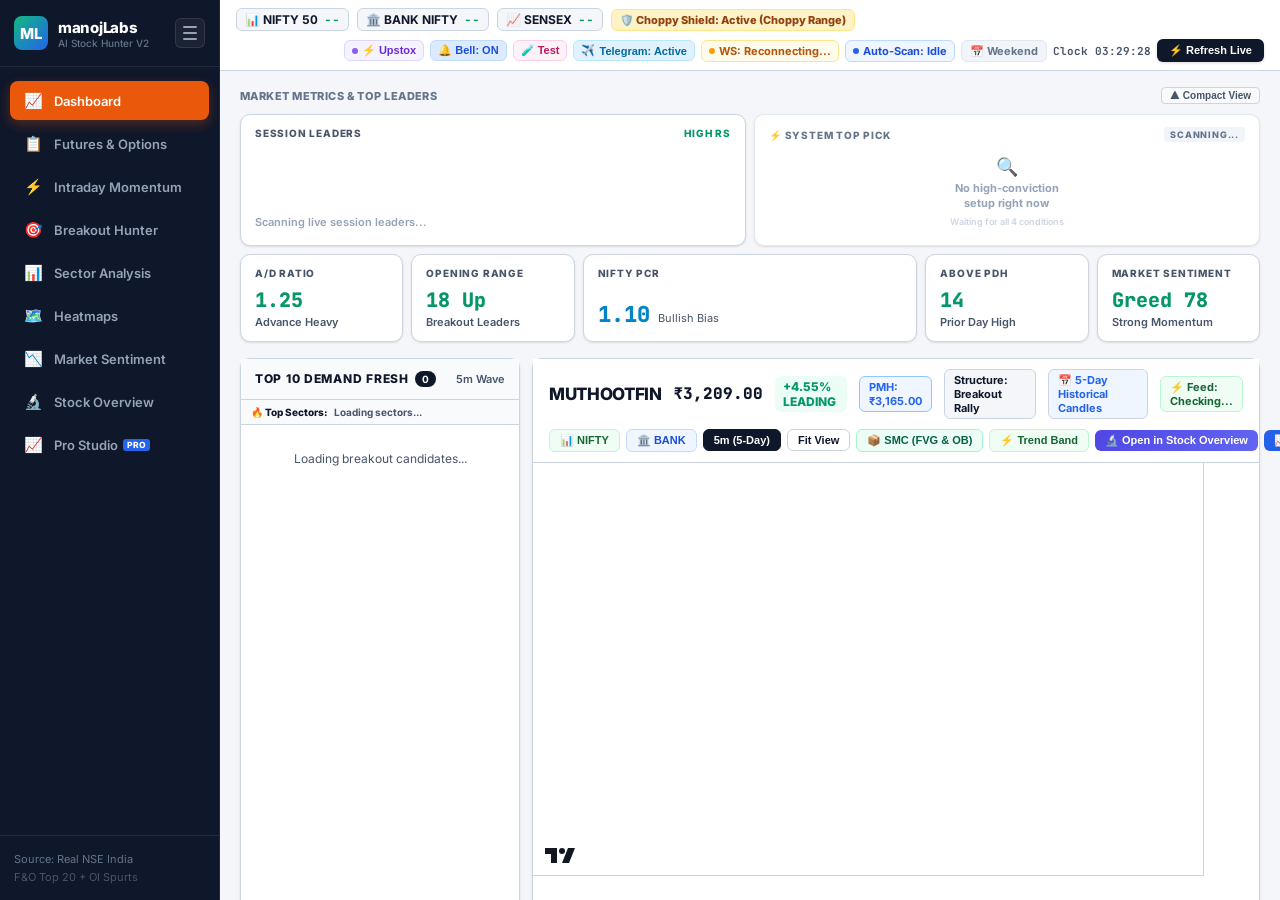
==== commit 500ee3f8: "perf(cloud): reduce outbound egress and peak F&O scan RAM - Add gzip compression in nginx.conf and E" ====
--- a/MLAIStockV2.html
+++ b/MLAIStockV2.html
@@ -6414,10 +6414,16 @@
     }
   }
 
-  // Auto-refresh live market scanner — ONLY during market hours
+  let _lastScannerHttpPollAt = 0;
+  // Auto-refresh live market scanner — ONLY during market hours (skip frequent HTTP polls when WebSocket is open)
   setInterval(() => {
+    const wsOpen = typeof _wsClient !== "undefined" && _wsClient && _wsClient.readyState === WebSocket.OPEN;
+    const now = Date.now();
     if (document.visibilityState === "visible" && (isMarketHours() || !_lastScannerPayload)) {
-      loadData();
+      if (!_lastScannerPayload || !wsOpen || (now - _lastScannerHttpPollAt >= 240000)) {
+        _lastScannerHttpPollAt = now;
+        loadData();
+      }
     }
     if (_lastScannerPayload && !_scannerRetryTimer) scannerSnapshotStatus(_lastScannerPayload);
   }, 45000);
@@ -6540,9 +6546,14 @@
   setInterval(updateMarketStatusBadge, 60000); // refresh badge every 1 min
   updateMarketStatusBadge();               // set correct badge immediately on load
 
-  // Active chart live candle poller: ensures on-spot forming candle updates every 15s during market hours
+  let _lastCandleHttpPollAt = 0;
+  // Active chart live candle poller: relies on WS streaming when open (60s HTTP safety fallback)
   setInterval(() => {
+    const wsOpen = typeof _wsClient !== "undefined" && _wsClient && _wsClient.readyState === WebSocket.OPEN;
+    const now = Date.now();
+    if (wsOpen && (now - _lastCandleHttpPollAt < 60000)) return;
     if (document.visibilityState === "visible" && (isMarketHours() || isPreMarket()) && _selectedSymbol && _candleSeries) {
+      _lastCandleHttpPollAt = now;
       fetch(`${API_BASE}/api/stock_candles?symbol=${encodeURIComponent(_selectedSymbol)}`)
         .then(r => r.json())
         .then(data => {
@@ -8166,15 +8177,15 @@
 
     loadStockOverview(_overviewSymbol || _selectedSymbol || "BRITANNIA");
 
-    // Auto-refresh Stock Overview every 15s so new 5m candles appear without manual reload
+    // Auto-refresh Stock Overview every 30s during market hours only (no off-hours egress waste)
     if (!_ovAutoRefreshTimer) {
       _ovAutoRefreshTimer = setInterval(() => {
         const viewOv = document.getElementById("viewOverview");
-        if (viewOv && viewOv.style.display !== "none" && document.visibilityState === "visible") {
+        if (viewOv && viewOv.style.display !== "none" && document.visibilityState === "visible" && (isMarketHours() || isPreMarket())) {
           if (Date.now() - _ovLastUserInteraction < 20000) return; // Preserve user zoom/pan while inspecting
           if (_overviewSymbol) loadStockOverview(_overviewSymbol, { silent: true });
         }
-      }, 15000);
+      }, 30000);
     }
   }
 
